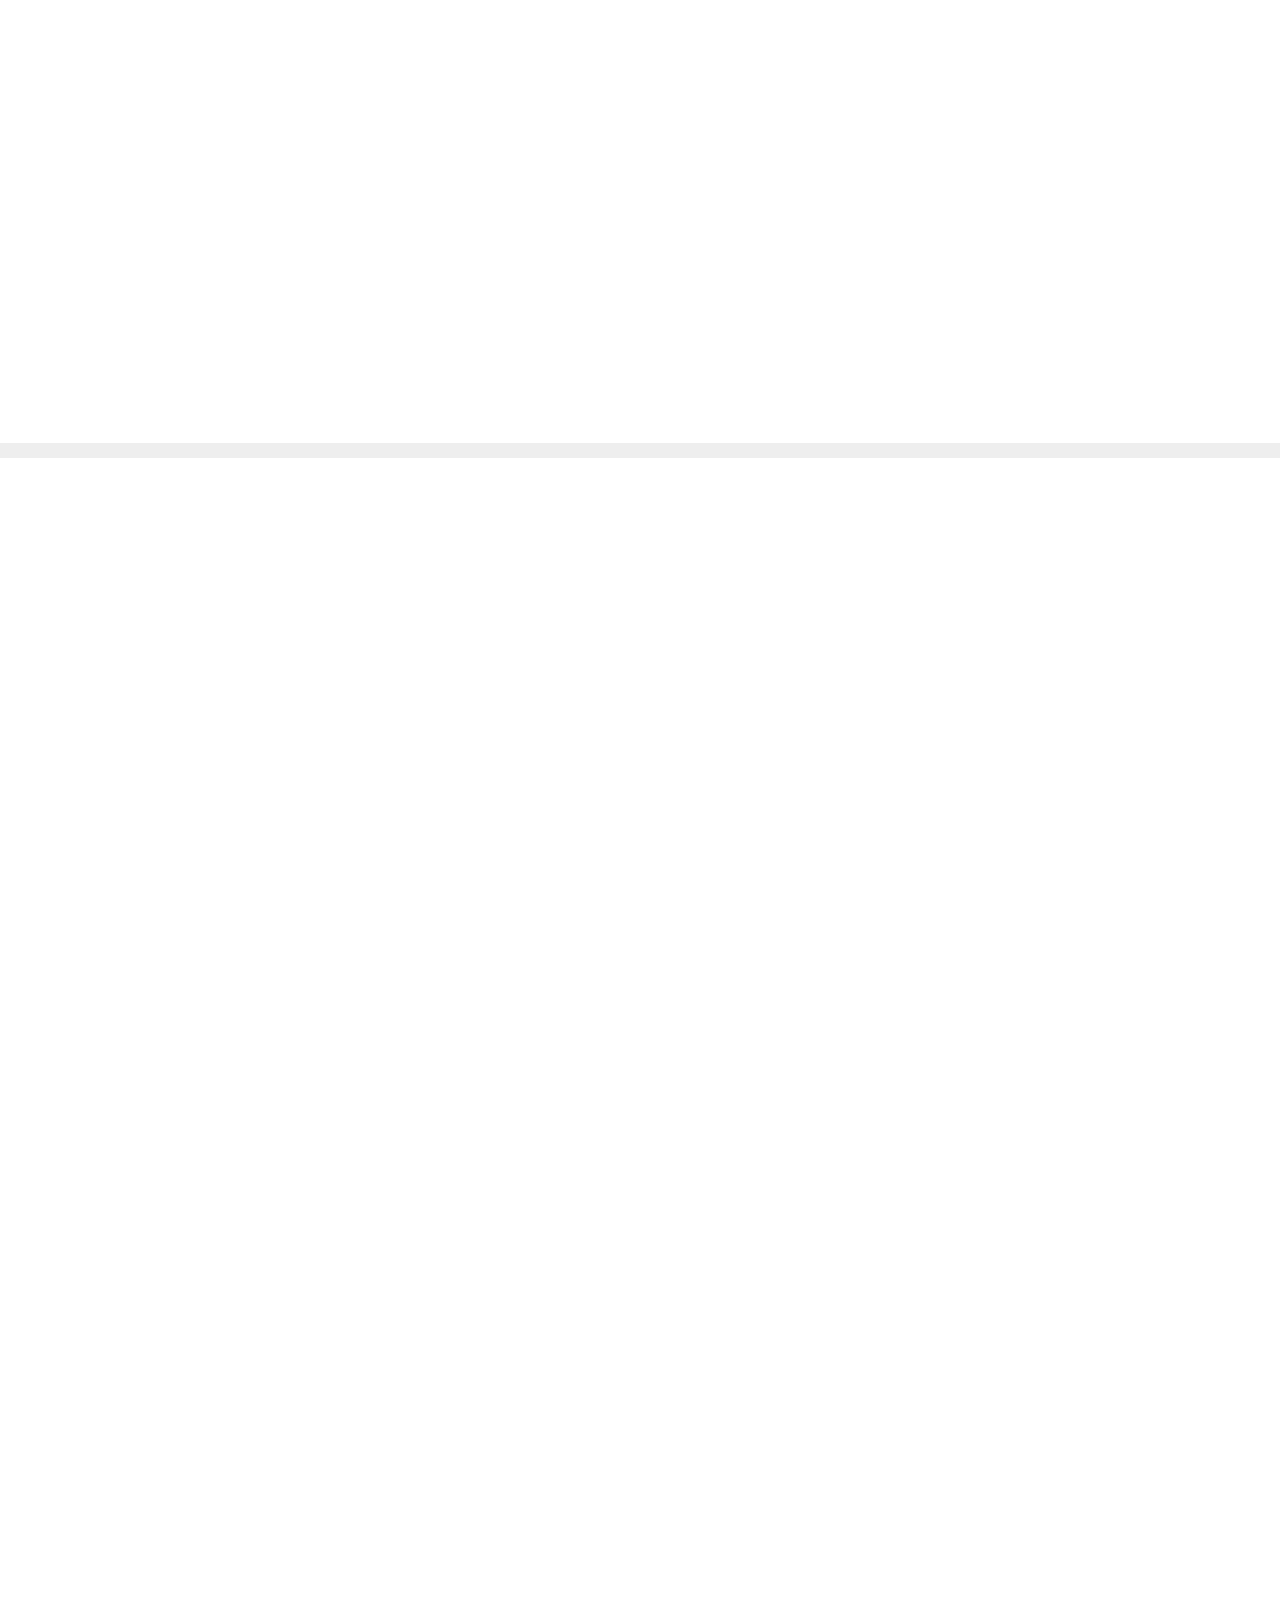
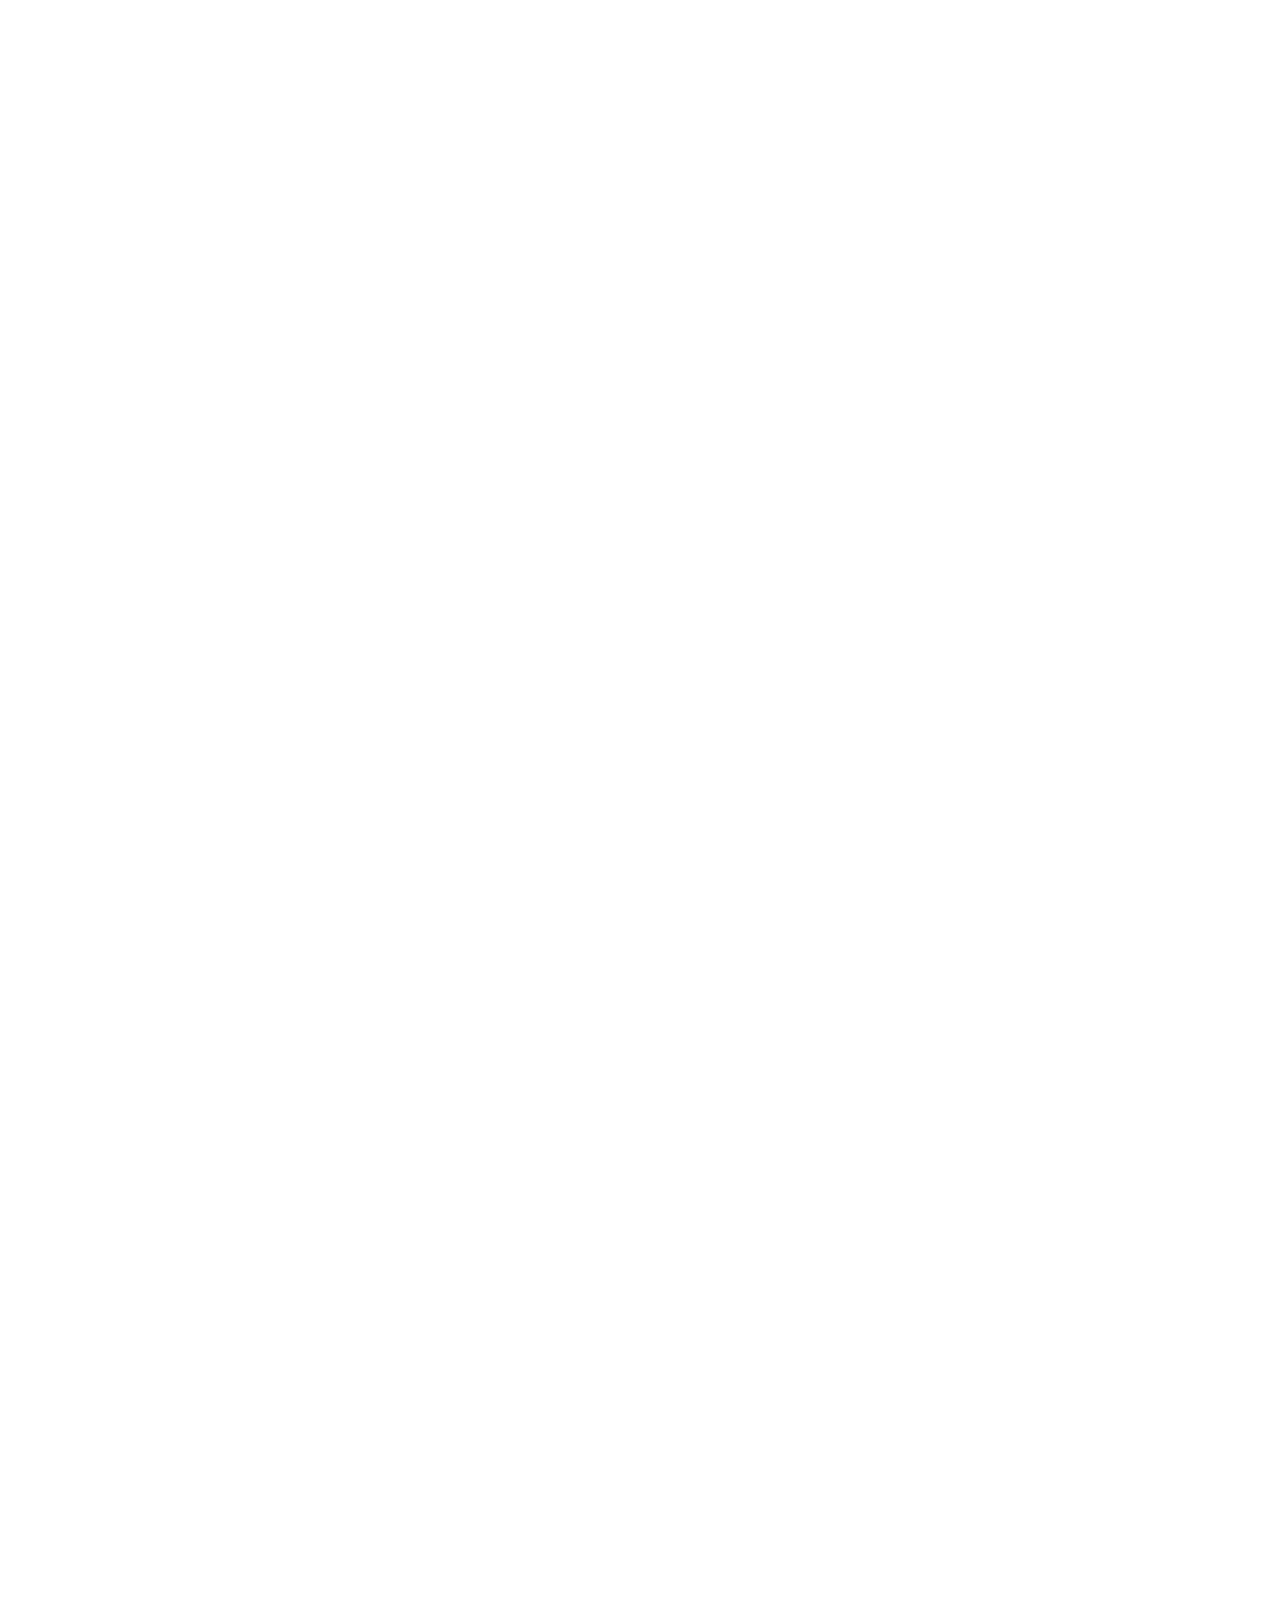
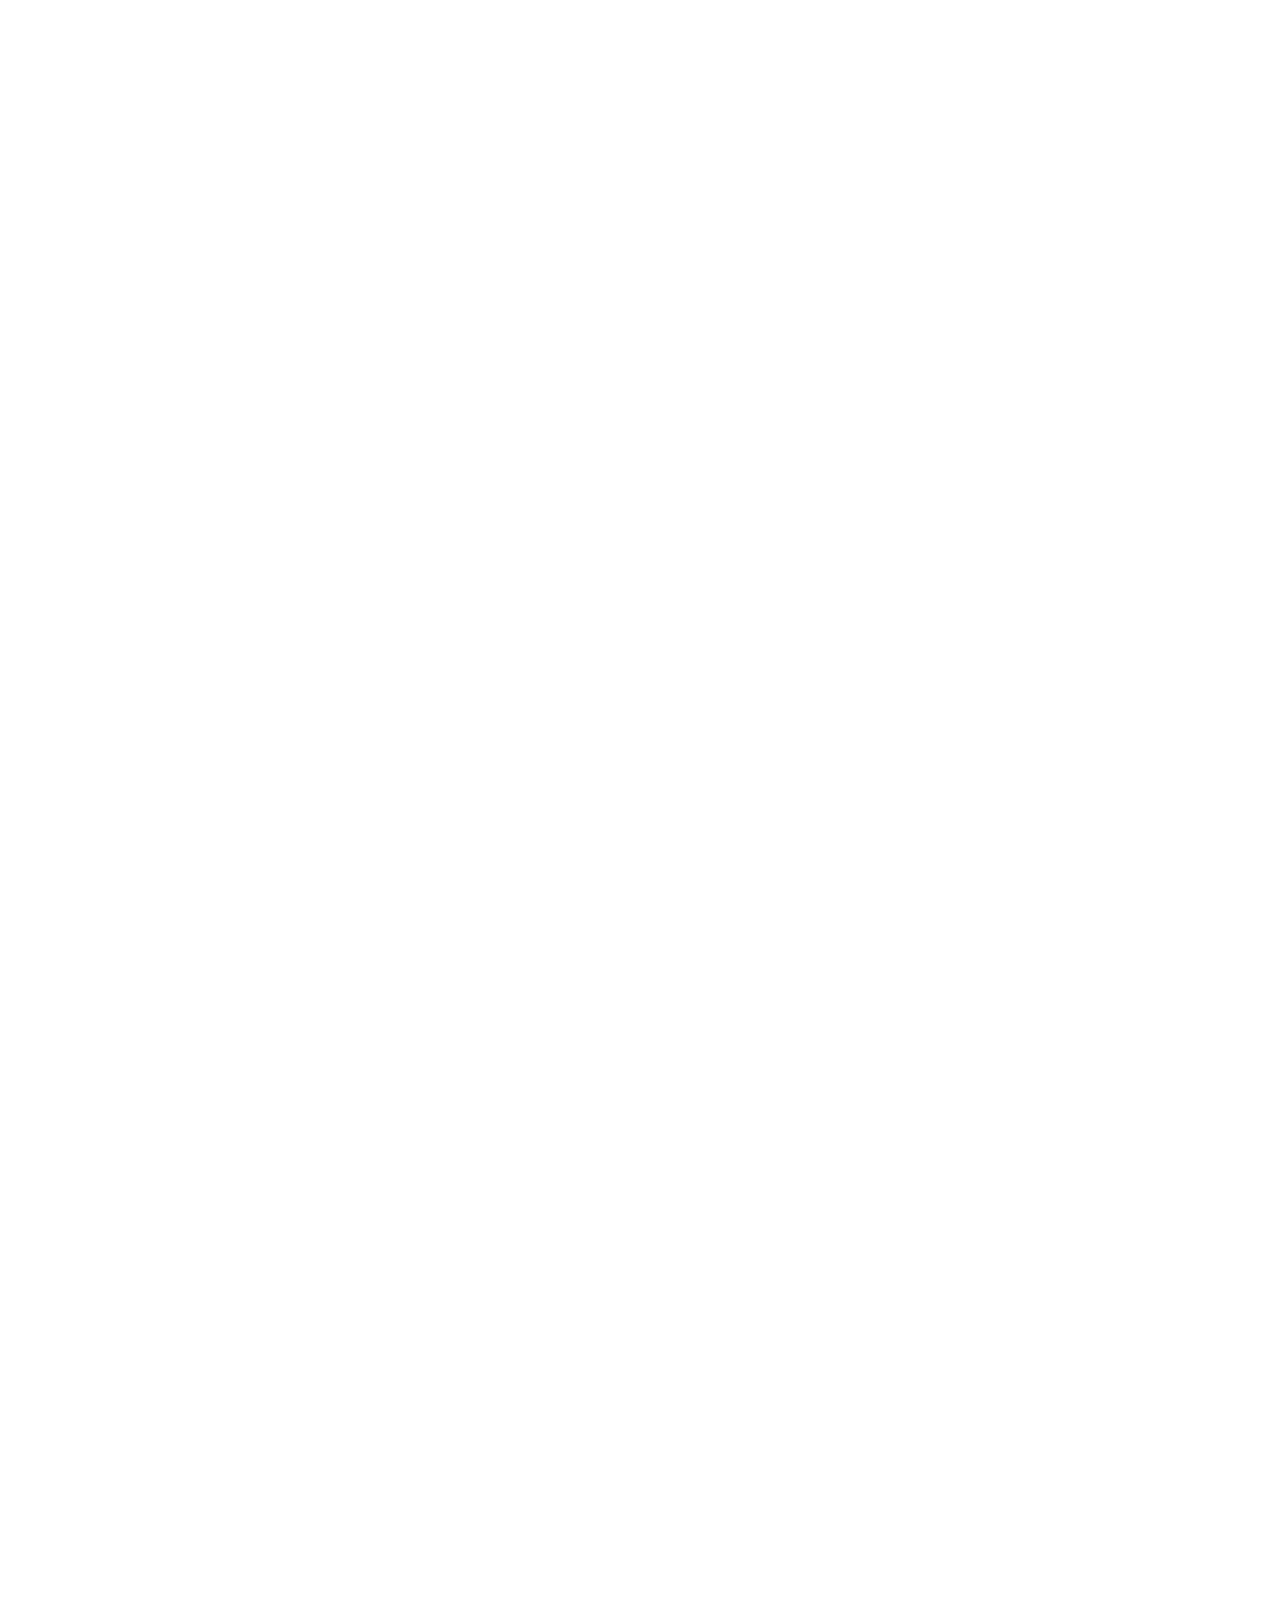
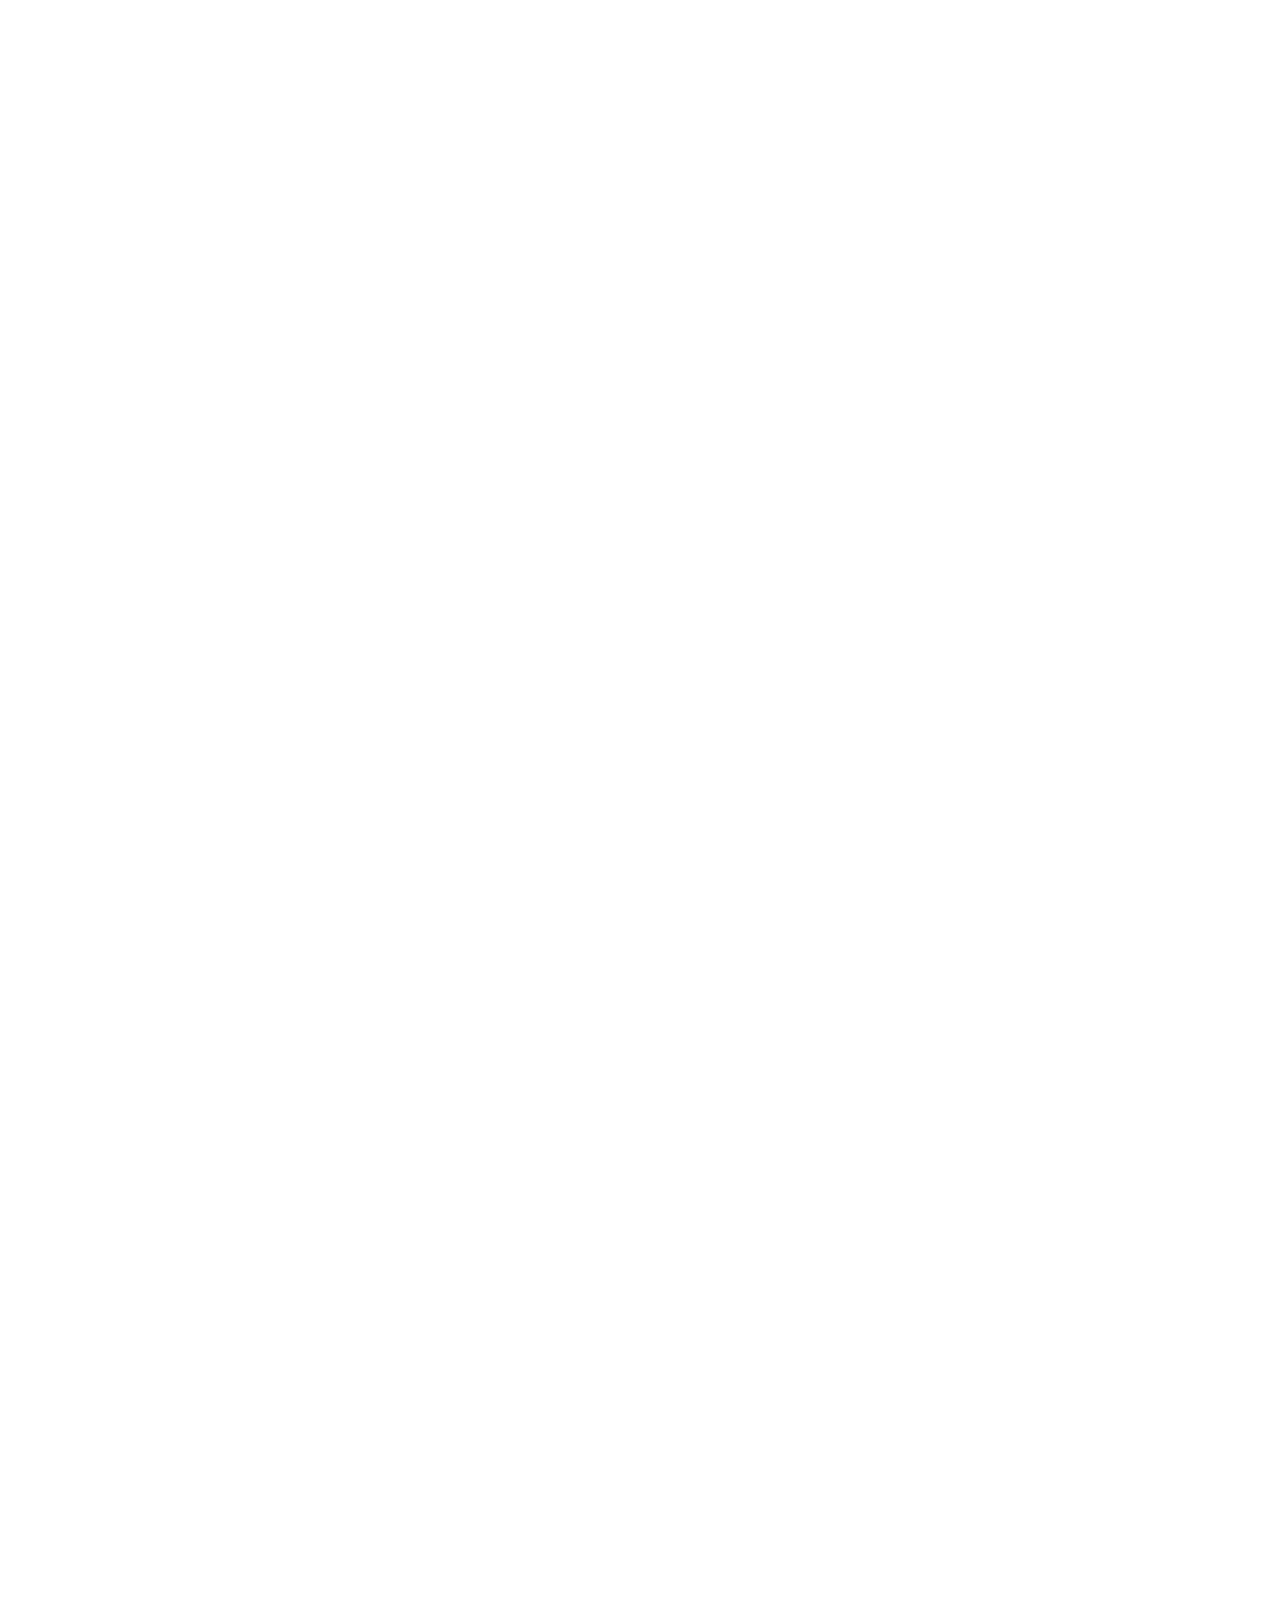
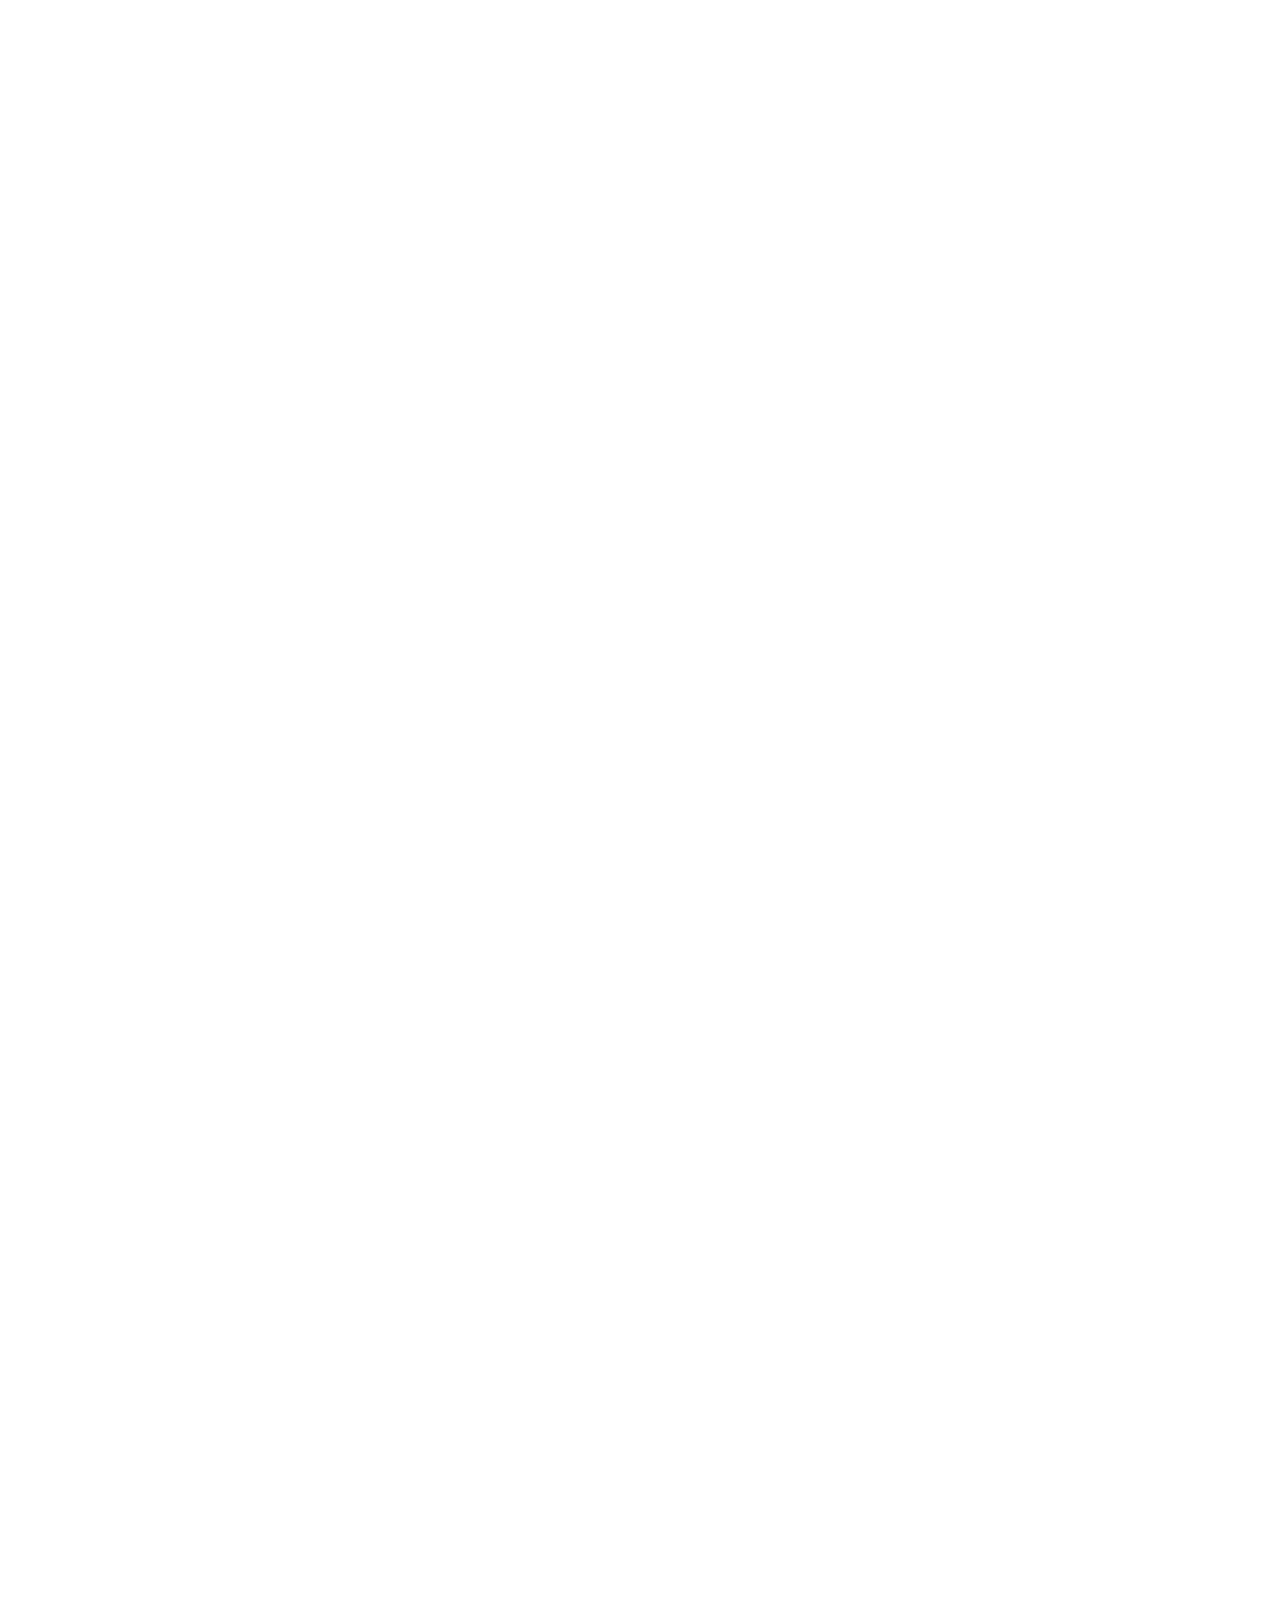
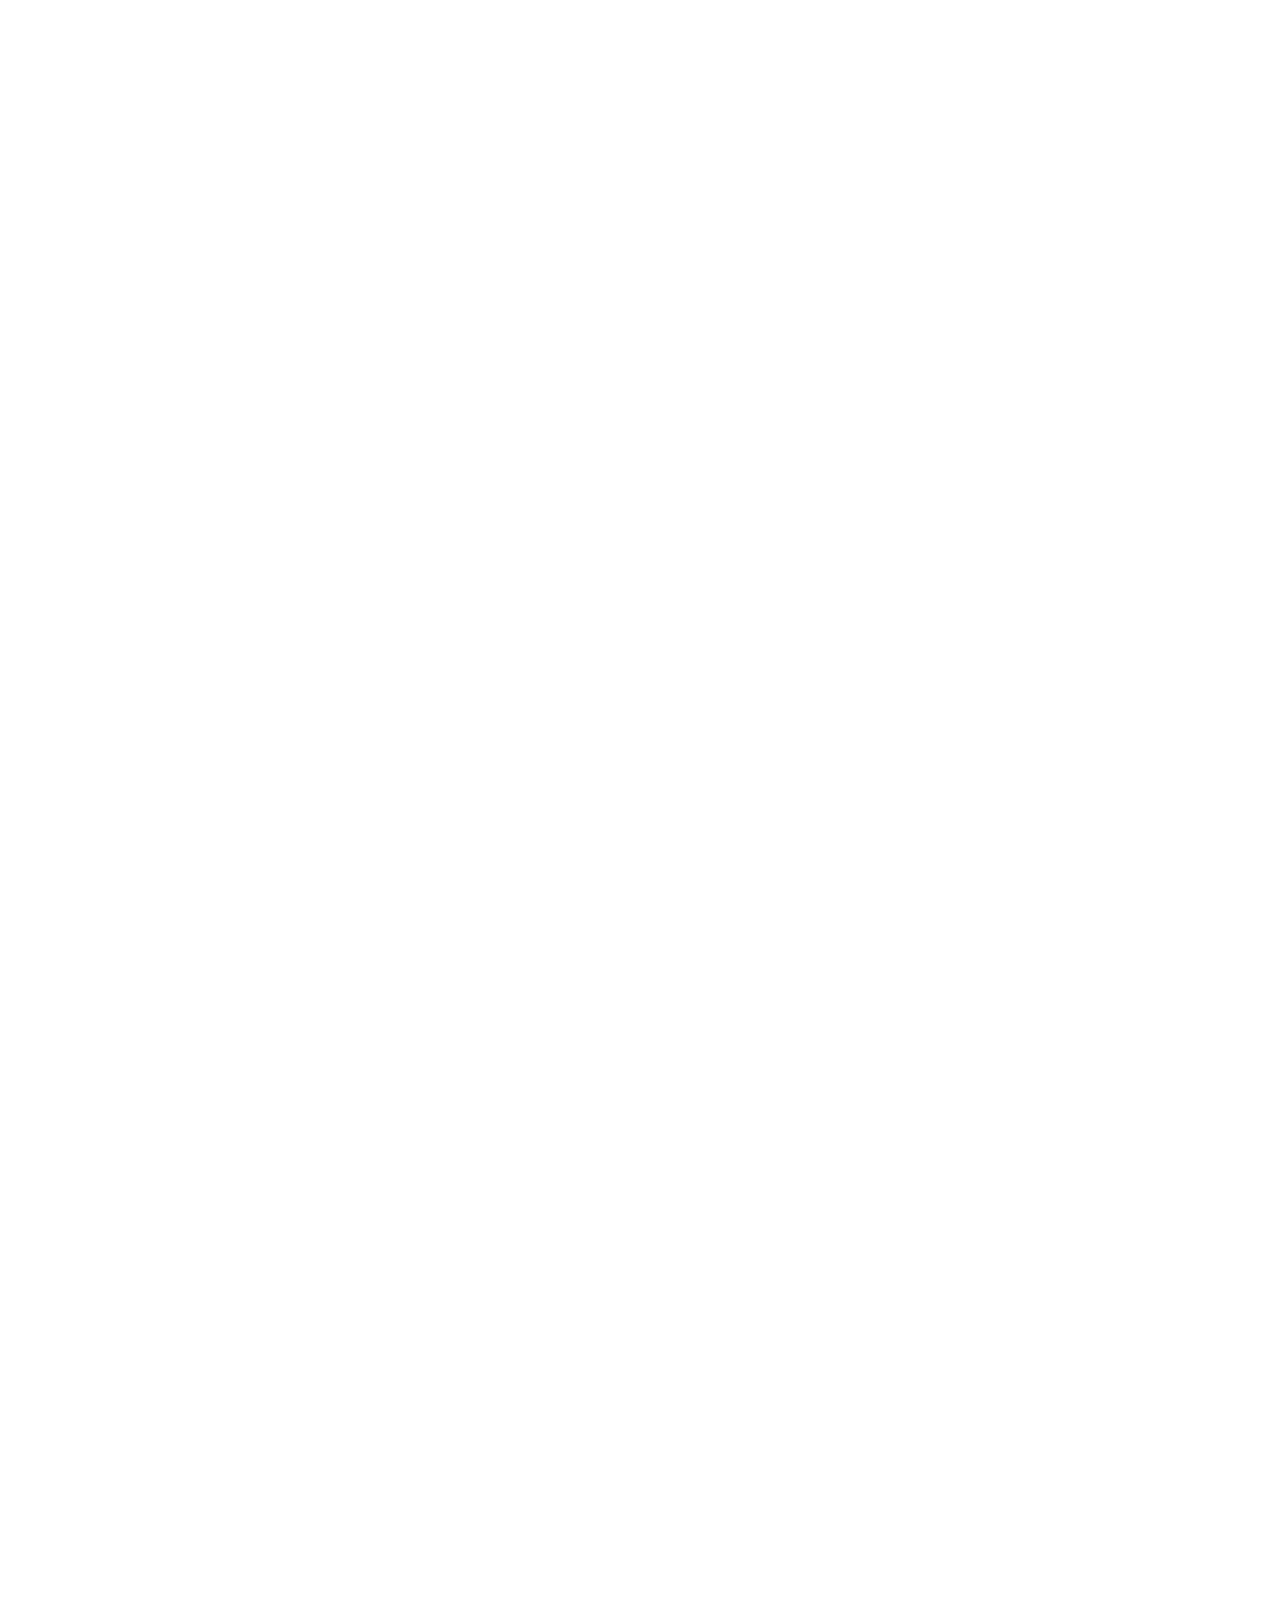
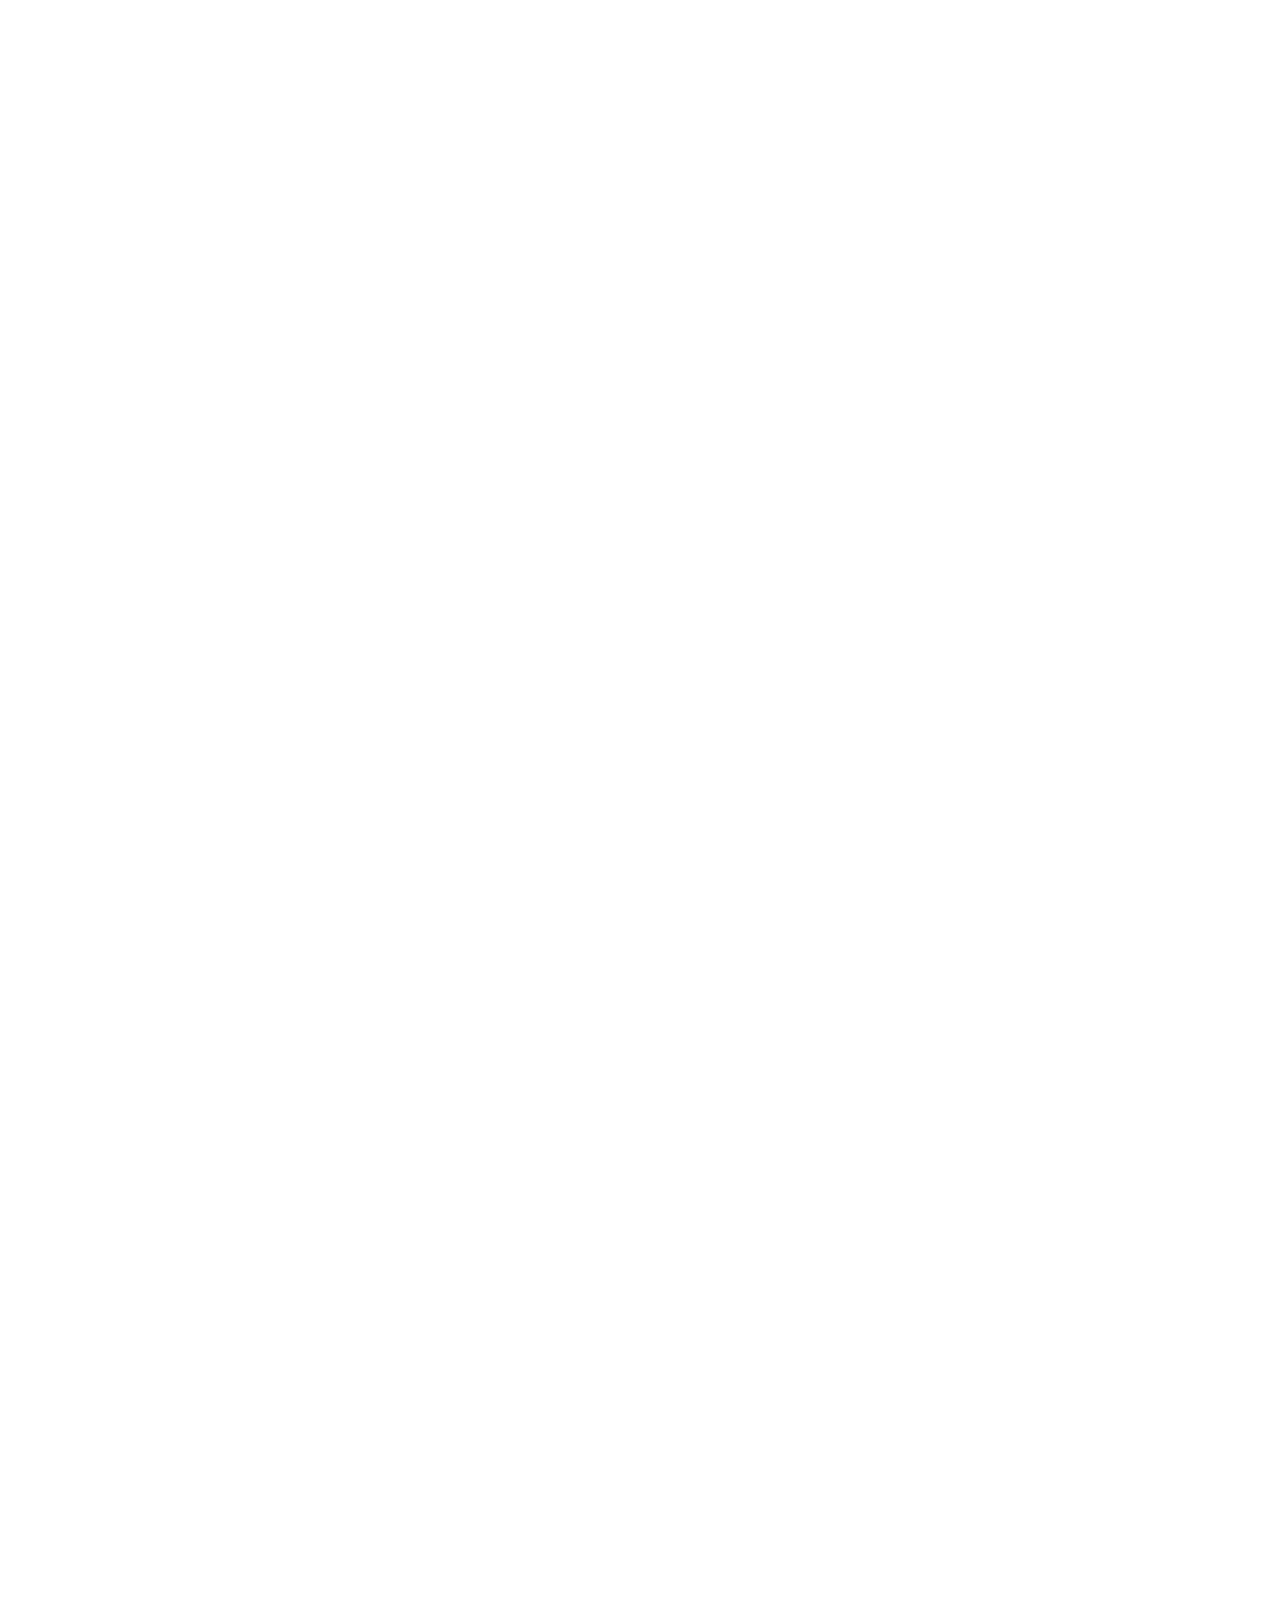
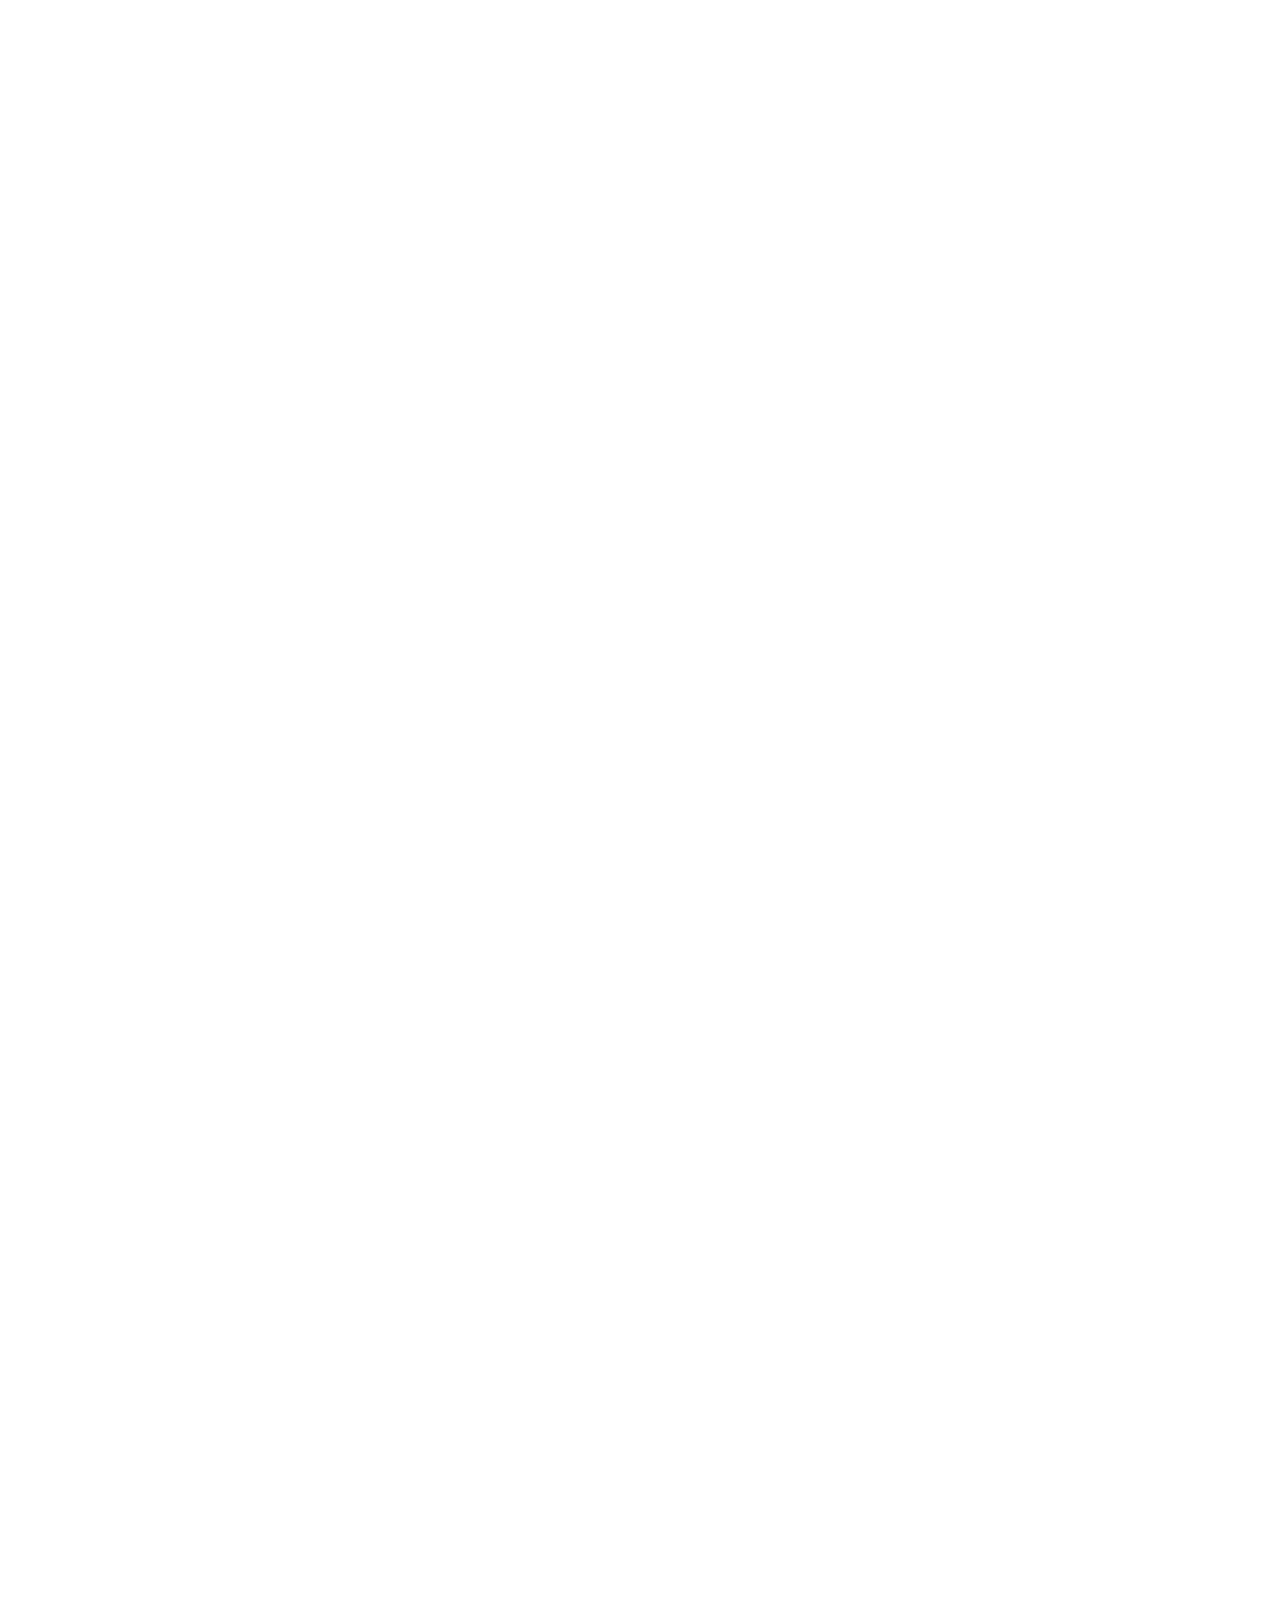
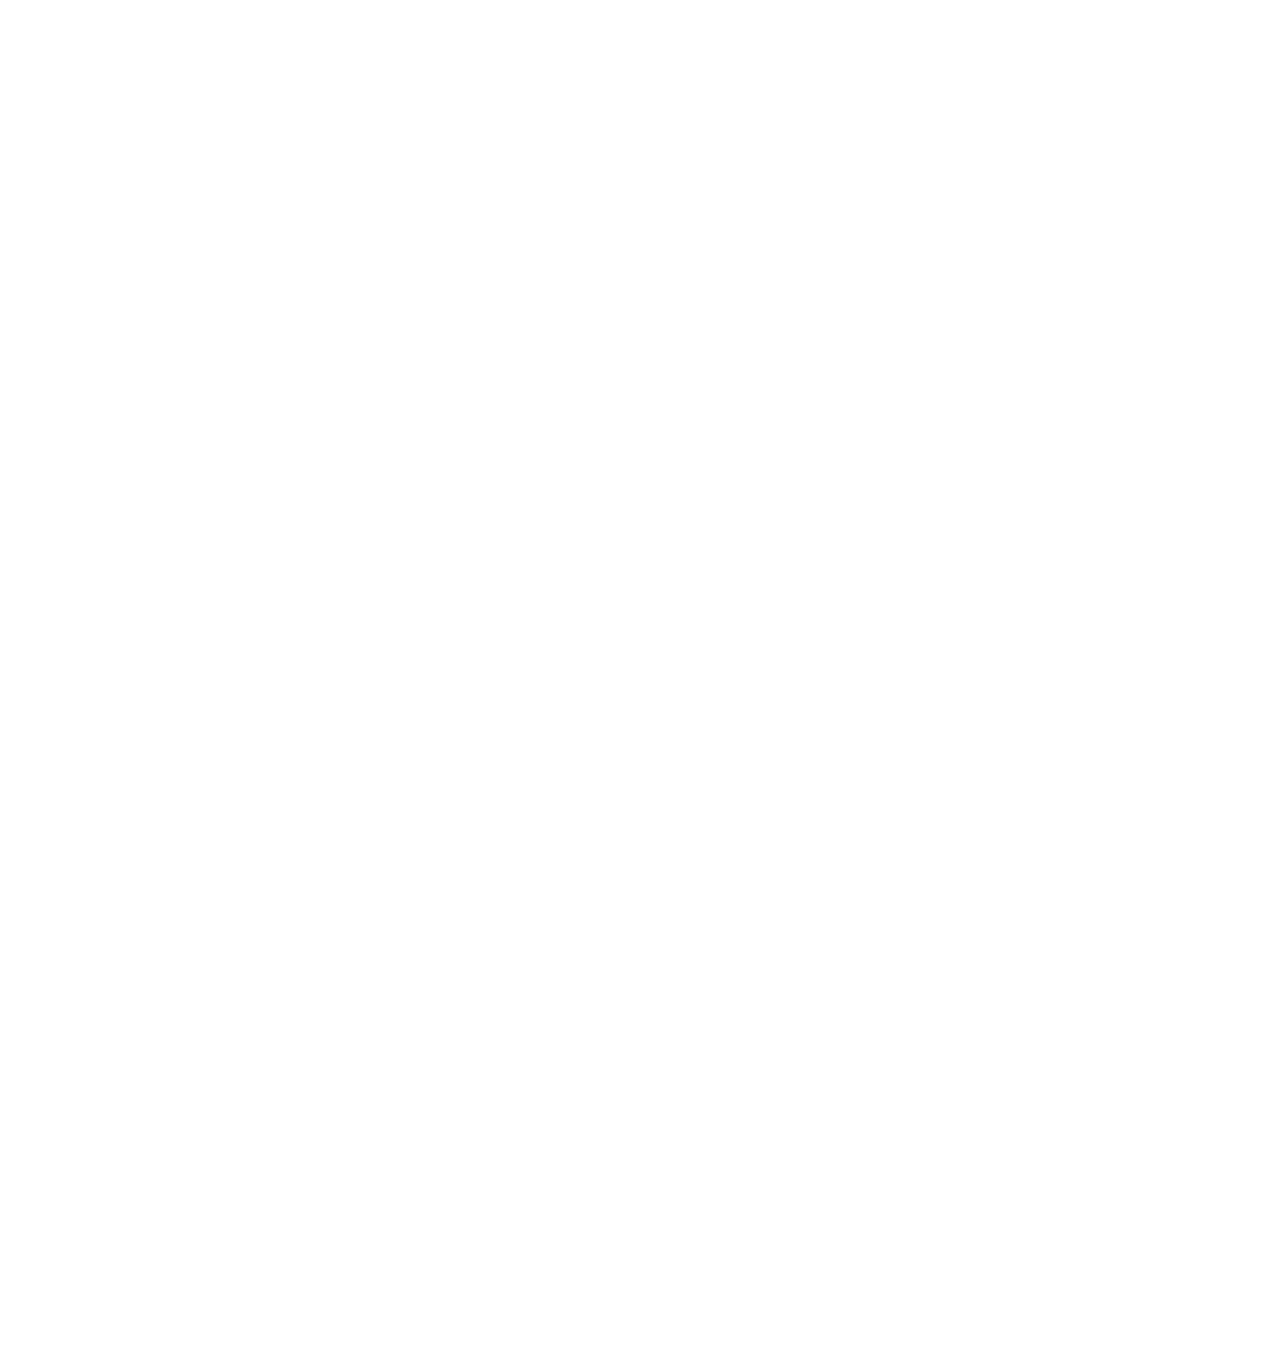
==== WebContent/index01.html @ 300ee635 "修改界面样式，添加界面样式元素" ====
<!DOCTYPE html>
<html lang="zh">
<head>
<meta charset="utf-8">
<title>首页 - 51HouseService</title>
<meta name="viewport" content="width=device-width, initial-scale=1.0">
<meta name="description" content="presence by Designova - Responsive HTML5 template">
<meta name="author" content="liushaofeng">

<!-- Standard Favicon--> 
<link rel="shortcut icon" href="images/favicon/favicon.ico">

<!-- Standard iPhone Touch Icon--> 
<link rel="apple-touch-icon" sizes="57x57" href="images/touchicons/apple-touch-icon-57-precomposed" />
<!-- Retina iPhone Touch Icon--> 
<link rel="apple-touch-icon" sizes="114x114" href="assets/touchicons/apple-touch-icon-114-precomposed" />
<!-- Standard iPad Touch Icon--> 
<link rel="apple-touch-icon" sizes="72x72" href="assets/touchicons/apple-touch-icon-72-precomposed" />
<!-- Retina iPad Touch Icon--> 
<link rel="apple-touch-icon" sizes="144x144" href="assets/touchicons/apple-touch-icon-144-precomposed" />

<!-- Bootstrap CSS Files -->
<link href="resource/bootstrap/css/bootstrap.css" rel="stylesheet">
<link href="resource/bootstrap/css/bootstrap-theme.css" rel="stylesheet">
<!-- Custom Fonts Setup via Font-face CSS3 -->
<link href="resource/fonts/fonts.css" rel="stylesheet">
<!-- CSS files for plugins -->
<link href="resource/stylesheets/pace.preloader.css" rel="stylesheet">
<link href="resource/stylesheets/animate.css" rel="stylesheet">
<link href="resource/stylesheets/parallax.css" rel="stylesheet">
<link href="resource/stylesheets/owl.carousel.css" rel="stylesheet">
<link href="resource/stylesheets/owl.theme.css" rel="stylesheet">
<link href="resource/stylesheets/magnific-popup.css" rel="stylesheet" > 
<link href="resource/stylesheets/jquery.tweet.css" rel="stylesheet"/>
<link href="resource/stylesheets/foliohover.css" rel="stylesheet">
<link href="resource/stylesheets/fancymenu.css"  rel="stylesheet">
<link href="resource/stylesheets/intro.css" rel="stylesheet">

<!-- Main Template Styles -->
<link href="resource/stylesheets/main.css" rel="stylesheet">
<!-- Main Template Responsive Styles -->
<link href="resource/stylesheets/main-responsive.css" rel="stylesheet">
<!-- Main Template Retina Optimizaton Rules -->
<link href="resource/stylesheets/main-retina.css" rel="stylesheet">
<!-- LESS stylesheet for managing color presets -->
<link href="resource/less/color-cyan.less" rel="less" type="text/css">
<!-- LESS JS engine-->
<script src="resource/less/less-1.5.0.min.js"></script>
<script src="resource/javascripts/modernizr.custom.js"></script>

 <!-- HTML5 shim and Respond.js IE8 support of HTML5 elements and media queries -->
    <!--[if lt IE 9]>
      <script src="resource/bootstrap/js/html5shiv.js"></script>
      <script src="resource/bootstrap/js/respond.min.js"></script>
    <![endif]-->

</head>


<body>

<div class="overlay overlay-hugeinc">
			<button type="button" class="overlay-close">Close</button>
			<nav>
				<ul>
					<li><a class="fancy-nav-close scroll" href="#slide1"><span>首页</span></a></li>
					<li><a class="fancy-nav-close scroll" href="#slide2"><span>客户</span></a></li>
					<li><a class="fancy-nav-close scroll" href="#about"><span>关于</span></a></li>
					<li><a class="fancy-nav-close scroll" href="#services"><span>服务</span></a></li>
					<li><a class="fancy-nav-close scroll" href="#news"><span>新闻</span></a></li>
					<li><a class="fancy-nav-close scroll" href="#portfolio"><span>Portfolio</span></a></li>
					<li><a class="fancy-nav-close scroll" href="#contact"><span>联系我们</span></a></li>
					<li><a href="single-project.html"><span>Single Project</span></a></li>
					<li><a href="single-post.html"><span>Single News Post</span></a></li>
				</ul>
			</nav>
		</div>


<div class="static-side-navigation-wrap grey-bg">
				<p><button id="trigger-overlay" type="button"></button></p>
	<ul class="navigation">
		<li data-slide="1" ></li>
		<li data-slide="2"></li>
		<li data-slide="3"></li>
		<li data-slide="4"></li>
	    <li data-slide="5"></li>
	    <li data-slide="6"></li>
	    <li data-slide="7"></li>
	    <li data-slide="8"></li>
	</ul>
	<div class="vertical-logo">
		<a href="#"><img title="presence" alt="presence" src="resource/images/vertical-logo.png"/></a>
	</div>

</div>



<div class="copyrights">Collect from <a href="#" >免费模板</a></div>

	<div class="slide intro intro-with-sidenav text-center" id="slide1">


				<article class="promo-area promo-area-color">
					<div id="intro-carousel" class="intro-carousel owl-carousel owl-nav-sticky-wide">

					

						<div class="item intro-slide-bg-one">
							
							<div class="vertical-center emblem-area-wrap emblem-in-showcase">
								<div class="row">
									<article  class="col-md-12">
											<a href="#" class="btn btn-presence btn-presence-white presence-ease">注册服务</a>
											<a href="#" class="btn btn-presence btn-presence-white presence-ease">我要服务</a>
									</article>
								</div>
							</div>
							
						</div>


						<div class="item intro-slide-bg-two">
							<div class="intro-mask-white">
								<div class="shoutout-area vertical-center">
									<h1 class="dark">"When things are being designed differently, a beautiful website is born with love!"</h1>
									<h6><span class="dark">John Doe</span></h6>
									<p>Founder of Minimalism</p>
								</div>
							</div>
						</div>

						<div class="item intro-slide-bg-three">
							<div class="intro-mask-dark">
								<div class="shoutout-area vertical-center">
									<h1 class="white">"Perfection is generated from hardwork that is driven by ultimate passion"</h1>
									<h6><span class="white">Sarah Albenov</span></h6>
									<p>Founder of Usability</p>
								</div>
							</div>
						</div>

					</div>
						
				</article>

	
	</div>
	<!--End Slide 1-->


	<div class="slide parallax-layer text-center" id="slide2" data-slide="2">

		<div class="vertical-center emblem-area-wrap emblem-in-showcase">
			<a href="single-project.html">
				<div class="emblem-area wow slideInLeft">
					<h3 class="dark">Alpha Studio Logo</h3>
					<h6><span class="dark">Branding &amp; Identity</span></h6>
				</div>
			</a>
		</div>
		
	</div>
	<!--End Slide 2-->


	<div class="slide video-layer text-center" id="slide3" data-slide="3">

		<div id="video-container-01" class="video-container">
			<video autoplay loop muted>
				<source src="videos/01.mp4" type="video/mp4">
				<source src="videos/01.webm" type="video/webm">
				<source src="videos/01.ogg" type="video/ogg">
			</video>

			<div class="video-overlay-content horizontal-center">
			
				<div class="vertical-center emblem-area-wrap emblem-in-showcase">
					<a href="single-project.html">
						<div class="emblem-area wow slideInRight">
							<h3 class="dark">Startup Video Trailor</h3>
							<h6><span class="dark">Motion Graphics</span></h6>
						</div>
					</a>
				</div>
			
			</div>
		</div>
		

	</div>
	<!--End Slide 3-->


    	<div class="slide parallax-layer text-center" id="slide4" data-slide="4" >

		<div class="vertical-center emblem-area-wrap emblem-in-showcase">
			<a href="single-project.html">
				<div class="emblem-area wow slideInLeft">
					<h3 class="dark">Photo Share Mobile App</h3>
					<h6><span class="dark">App Development</span></h6>
				</div>
			</a>
		</div>


    	</div>
    	<!--End Slide 4-->


	<div class="slide parallax-layer text-center" id="slide5" data-slide="5">
		
		<div class="vertical-center emblem-area-wrap emblem-in-showcase">
			<a href="single-project.html">
				<div class="emblem-area wow slideInRight">
					<h3 class="dark">Ancient War 2014 Website</h3>
					<h6><span class="dark">Web Development</span></h6>
				</div>
			</a>
		</div>
		
	</div>
	<!--End Slide 5-->


	<div class="slide parallax-layer text-center" id="slide6" data-slide="6">

		<div class="vertical-center emblem-area-wrap emblem-in-showcase">
			<a href="single-project.html">
				<div class="emblem-area wow slideInLeft">
					<h3 class="dark">Weldser Pet Shop Ad Design</h3>
					<h6><span class="dark">Creative Advertisements</span></h6>
				</div>
			</a>
		</div>
		
	</div>
	<!--End Slide 6-->


	<div class="slide parallax-layer text-center" id="slide7" data-slide="7">

		<div class="vertical-center emblem-area-wrap emblem-in-showcase">
			<a href="single-project.html">
				<div class="emblem-area wow slideInRight">
					<h3 class="dark">RWD Conf Emblem Design</h3>
					<h6><span class="dark">Infography / Illustration</span></h6>
				</div>
			</a>
		</div>
		
	</div>
	<!--End Slide 7-->

	<div class="slide parallax-layer text-center" id="slide8" data-slide="8">

		<div class="vertical-center emblem-area-wrap emblem-in-showcase">
			<a href="single-project.html">
				<div class="emblem-area wow slideInLeft">
					<h3 class="dark">Planet4 Mobile App &amp; Logo</h3>
					<h6><span class="dark">apps / Illustration</span></h6>
				</div>
			</a>
		</div>
		
	</div>
	<!--End Slide 8-->




<!--Mast-wrap : starts-->
<section class="mast-wrap overlay-close">
	


<section class="call-to-action custom-bg-cyan ">

<div class="container">

	<div id="stats-carousel" class="stats-carousel owl-carousel owl-nav-sticky-wide">

			<div class="item stats-carousel-item">
					<div class="row stats-wrap">

						<article  class="col-md-4 stats-block wow slideInLeft">
							<img title="presence" alt="presence" src="resource/images/stats/01.png"/>
							<h2 class="stats-count">2310</h2>
							<p class="stats-des"><span>Premium Users</span></p>
						</article>
						<article  class="col-md-4 stats-block wow slideInDown">
							<img title="presence" alt="presence" src="resource/images/stats/02.png"/>
							<h2 class="stats-count">946K</h2>
							<p class="stats-des"><span>Lines of Code</span></p>
						</article>
						<article  class="col-md-4 stats-block wow slideInRight">
							<img title="presence" alt="presence" src="resource/images/stats/03.png"/>
							<h2 class="stats-count">122M</h2>
							<p class="stats-des"><span>Products Sold</span></p>
						</article>
						
					</div>			
			</div>
			<!-- item:ends -->


			<div class="item stats-carousel-item">
					<div class="row">

						<article  class="col-md-12">
							<h1 class="white"><span>Do you know?</span>We are focused to create a better experience on web and we are committed in maintaining it with geatest passion!</h1>
								<div class="liner"><span class="dark-bg"></span></div>
							<h4 class="dark">Okay, now you've seen some of our works, do you like them?</h4>
							<div><a href="#" class="btn btn-presence btn-presence-white presence-ease">Yes, show me the whole portfolio</a></div>
							
						</article>
						
					</div>	
			</div>
			<!-- item:ends -->
	</div>

		
		
	
</div>
		

	
		

	
</section>
<!-- call-to-action : ends -->


<!-- page-section : starts -->
<section id="about" class="about page-section">
	<section class="inner-section">

		<section class="container">
		
			<div class="row">
				<article class="col-md-12 text-center">

					<h1 class="main-heading  wow bounceInUp">关于我们</h1>
					<div class="liner"><span class="color-bg"></span></div>
					
					<p class="promo-text-main  wow slideInRight">We are an innovative design agency based on Serbia. We are experienced in designing websites, logos and identities. We love modern design principles and we really undergo that. Lorem ipsum dolor sit amet, consectetur adipiscing elit. Morbi enim turpis, bibendum eleifend leo vel, convallis imperdiet lacus. Cras id libero nec elit aliquam consequat ac id justo. Cum sociis natoque penatibus et magnis dis parturient montes, nascetur ridiculus mus pretium blandit.</p>
					
				</article>
			</div>

		</section>
		<!-- container : ends -->
			
	</section>
	<!-- inner-section : ends -->


	<section class="inner-section add-top-half inner-bg about-inner-bg">


		<div id="about-carousel" class="about-carousel owl-carousel owl-nav-sticky-wide">

		<div class="item">

			<section class="container">


				<div class="row wow slideInDown">
					<article class="col-md-6 text-left about-inner-content dark-low-bg equal-height-one">
						<h3 class="white">Why we are special</h3>
						<div class="liner-small-left"><span class="color-bg"></span></div>
						<p>We are an innovative design agency based on Serbia. We are experienced in designing websites, logos and identities. We love modern design principles and we really undergo that.We are an innovative design agency based on Serbia. We are experienced in designing websites, logos and identities.</p>
					</article>
					<article class="col-md-6 text-left about-inner-content color-bg equal-height-one">
						<a href="#" class="about-carousel-custom-next-trigger">
							<h1 class="white">Explore Our Great Team</h1>
							<div class="proceed-btn-wrap"><img title="presence" alt="presence" src="resource/images/proceed-white.png"/></div>
						</a>
					</article>
				</div>

			</section>
			<!-- container : ends -->

		</div>
		<!-- item : ends -->


		<div class="item">

			<section class="container">

				<div class="row">
					<article class="col-md-3 text-left about-inner-content white-bg text-center equal-height-two">
						<img title="presence" alt="presence" class="img-responsive" src="resource/images/team/01.jpg"/>
						<h3 class="dark">Ron</h3>
						<div class="liner-small-center"><span class="color-bg"></span></div>
						<p>Lorem ipsum dolor sit amet, consectetur adipisicing elit, sed do eiusmod
						tempor.</p>
						
					</article>
					<article class="col-md-3 text-left about-inner-content dark-low-bg text-center equal-height-two">
						<img title="presence" alt="presence" class="img-responsive" src="resource/images/team/02.jpg"/>
						<h3 class="white">Clara</h3>
						<div class="liner-small-center"><span class="color-bg"></span></div>
						<p>Lorem ipsum dolor sit amet, consectetur adipisicing elit, sed do eiusmod
						tempor.</p>
						
					</article>
					<article class="col-md-3 text-left about-inner-content white-bg text-center equal-height-two">
						<img title="presence" alt="presence" class="img-responsive" src="resource/images/team/03.jpg"/>
						<h3 class="dark">Lewis</h3>
						<div class="liner-small-center"><span class="color-bg"></span></div>
						<p>Lorem ipsum dolor sit amet, consectetur adipisicing elit, sed do eiusmod
						tempor.</p>
						
					</article>
					<article class="col-md-3 text-left about-inner-content dark-low-bg text-center equal-height-two">
						<img title="presence" alt="presence" class="img-responsive" src="resource/images/team/04.jpg"/>
						<h3 class="white">Fred</h3>
						<div class="liner-small-center"><span class="color-bg"></span></div>
						<p>Lorem ipsum dolor sit amet, consectetur adipisicing elit, sed do eiusmod
						tempor.</p>
						
					</article>
				</div>

				<div class="row">
					<article class="col-md-3 text-left about-inner-content dark-low-bg text-center equal-height-two">
						<img title="presence" alt="presence" class="img-responsive" src="resource/images/team/05.jpg"/>
						<h3 class="white">Agna</h3>
						<div class="liner-small-center"><span class="color-bg"></span></div>
						<p>Lorem ipsum dolor sit amet, consectetur adipisicing elit, sed do eiusmod
						tempor.</p>
						
					</article>
					<article class="col-md-3 text-left about-inner-content white-bg text-center equal-height-two">
						<img title="presence" alt="presence" class="img-responsive" src="resource/images/team/06.jpg"/>
						<h3 class="dark">Tim</h3>
						<div class="liner-small-center"><span class="color-bg"></span></div>
						<p>Lorem ipsum dolor sit amet, consectetur adipisicing elit, sed do eiusmod
						tempor.</p>
						
					</article>
					<article class="col-md-6 text-left about-inner-content color-bg equal-height-two">
						<a class="scroll" href="#testimonials">
							<h1 class="white">What our clients say about us</h1>
							<div class="line-top-button"><img title="presence" alt="presence" src="resource/images/proceed-white.png"/></div>
						</a>
					</article>
				</div>

			</section>
			<!-- container : ends -->

		</div>
		<!-- item : ends -->
		</div>
		<!-- carousel : ends -->
			
	</section>
	<!-- inner-section : ends -->

	
</section>
<!-- page-section : ends -->





<!-- page-section : starts -->
<section id="testimonials" class="testimonials separator-section">
	<section class="inner-section">

		<section class="container">
		
			<div class="row">
				<article class="col-md-12 text-center">


					<div id="testimonials-carousel" class="testimonials-carousel owl-carousel owl-nav-sticky-wide">

						<div class="item testimonial-block">
								<div class="user-thumb"><img title="presence" alt="presence" src="resource/images/user.png"/></div>
								<h3>"Presence is anmazing template. Easy to use, one page with parallax. I love the way Designova created this template, it is clean and simple."</h3>
								<div class="liner-small-center"><span class="color-bg"></span></div>
								<h5><span>Kelly Lovell</span></h5>
								<p class="testimonial-brand"><span>Noname Interactive Agency</span></p>
						</div>

						<div class="item testimonial-block">
								<div class="user-thumb"><img title="presence" alt="presence" src="resource/images/user.png"/></div>
								<h3>"Have you ever searched for a parallax template seemlessly integrated into a single page? Presence from Designova will be the perfect answer!"</h3>
								<div class="liner-small-center"><span class="color-bg"></span></div>
								<h5><span>Deborah Sordano</span></h5>
								<p class="testimonial-brand"><span>OneFourtyThree Club</span></p>
						</div>

						<div class="item testimonial-block">
								<div class="user-thumb"><img title="presence" alt="presence" src="resource/images/user.png"/></div>
								<h3>"Back in 2013, I loved their template Persona. Now I see Presence and I am fallen in love with it. No doubt, this template will rock on for sure."</h3>
								<div class="liner-small-center"><span class="color-bg"></span></div>
								<h5><span>Jake Southbridge</span></h5>
								<p class="testimonial-brand"><span>Astonn Media Company</span></p>
						</div>

					</div>
					
				</article>
			</div>

		</section>
		<!-- container : ends -->
			
	</section>
	<!-- inner-section : ends -->

</section>



<!-- featured-roller  -->
 <section id="featured" class="featured featured-roller text-center">
	<div class="container">
		<div class="row">
			<div class="col-md-12">
				<h3 class="white">总共解决问题：8300+次</h3>
				<h5><span>Powered by Designova themes!</span></h5>
				<img class="img-responsive wow fadeInUpBig" data-wow-offset="200" src="resource/images/featured.png" alt="presence" title="presence">
                        		</div>
		</div>
	</div>
</section>




<!-- page-section : starts -->
<section id="services" class="services page-section">

	<section class="inner-section">

		<section class="container">
		
			<div class="row">
				<article class="col-md-12 text-center wow pulse">

					<h1 class="main-heading">我们的服务</h1>
					<div class="liner"><span class="color-bg"></span></div>
					
					<p class="promo-text">方便您的生活是我们最大的快乐……</p>
					
				</article>
			</div>

		</section>
		<!-- container : ends -->
			
	</section>
	<!-- inner-section : ends -->

	<section class="inner-section add-top-half">

		<section class="container">

				<div class="row wow slideInLeft">
					<article class="col-md-4 text-left services-inner-content grey-bg text-center equal-height-three">
						<img title="presence" alt="presence" class="img-responsive" src="resource/images/services/01.png"/>
						<h3 class="dark">管道疏通</h3>
						<div class="liner-small-center"><span class="color-bg"></span></div>
						<p>专业疏通厨房、厕所、淋浴房、楼房下水道、市政管道等各种排污管道</p>
						
					</article>
					<article class="col-md-4 text-left services-inner-content dark-low-bg text-center equal-height-three">
						<img title="presence" alt="presence" class="img-responsive" src="resource/images/services/02.png"/>
						<h3 class="white">房屋漏水</h3>
						<div class="liner-small-center"><span class="color-bg"></span></div>
						<p>专业屋面、楼顶、卫生间、地下室、水池、鱼池、彩钢、油库、墙壁、管道、伸缩缝、水坝、桥梁、污水池、电缆沟、冷库、酸碱池、地窖等防水</p>
						
					</article>
					<article class="col-md-4 text-left services-inner-content grey-bg text-center equal-height-three">
						<img title="presence" alt="presence" class="img-responsive" src="resource/images/services/03.png"/>
						<h3 class="dark">铁艺制作与安装</h3>
						<div class="liner-small-center"><span class="color-bg"></span></div>
						<p>铁艺大门、铁艺防盗窗、铁艺围栏、铁艺楼梯扶手、铁艺阳台护栏、家私、彩钢、不锈钢系列、采光工程等定制与安装</p>
						
					</article>
				</div>

				<div class="row wow slideInRight">
					<article class="col-md-4 text-left services-inner-content dark-low-bg text-center equal-height-three">
						<img title="presence" alt="presence" class="img-responsive" src="resource/images/services/05.png"/>
						<h3 class="white">打孔</h3>
						<div class="liner-small-center"><span class="color-bg"></span></div>
						<p>水钻排窟窿、排门、电搞扒墙皮、起地面、打胀膜、打桩头、劈地器、风镐、道面切割据等</p>
						
					</article>
					<article class="col-md-4 text-left services-inner-content grey-bg text-center equal-height-three">
						<img title="presence" alt="presence" class="img-responsive" src="resource/images/services/06.png"/>
						<h3 class="dark">开锁</h3>
						<div class="liner-small-center"><span class="color-bg"></span></div>
						<p>专业提供开锁、换锁、修锁服务。专业匹配汽车芯片钥匙，提供专业保险柜开锁、开密码锁柜、汽车锁、防盗门锁、AB锁、磁性锁、销售及安装各种锁具</p>
						
					</article>
				</div>


			</section>
			<!-- container : ends -->
			
	</section>
	<!-- inner-section : ends -->

</section>




<!-- page-section : starts -->
<section id="news" class="news page-section color-bg">

	<section class="inner-section">

		<section class="container">
		
			<div class="row">
				<article class="col-md-12 text-center">

					<h1 class="main-heading white">我们在成长</h1>
					<div class="liner"><span class="dark-bg"></span></div>
					
					<p class="promo-text white">We are an innovative design agency based on Serbia. We are experienced in designing websites, logos and identities. We love modern design principles and we really undergo that.</p>
					
				</article>
			</div>

		</section>
		<!-- container : ends -->
			
	</section>
	<!-- inner-section : ends -->

	<section class="inner-section add-top-half">

		<section class="container">

				<div class="row news-list-item">
					<article class="col-md-3 text-left news-inner-content grey-bg wow slideInLeft">
						<h4><span class="news-date color">15th</span> <br/> 2015年9月</h4>
						<h6 class="news-author color">by 刘少锋</h6>
					</article>
					<article class="col-md-9 text-left news-inner-content white-bg wow slideInRight">
						<h3 class="dark">凌晨两点还在完善灵感，您造吗？</h3>
						<div class="liner-small-left"><span class="color-bg"></span></div>
						<p>Lorem ipsum dolor sit amet, consectetur adipisicing elit, sed do eiusmod
						tempor incididunt ut labore et dolore magna aliqua. Ut enim ad minim veniam,
						quis nostrud exercitation ullamco laboris.</p>
						<a class="btn btn-presence btn-presence-color presence-ease" href="single-post.html">Read Full Story</a>
					</article>
				</div>

				<div class="row news-list-item">
					<article class="col-md-3 text-left news-inner-content grey-bg wow slideInLeft">
						<h4><span class="news-date color">20th</span> <br/><span class="news-month">February</span> 2014</h4>
						<h6 class="news-author color">by John Doe</h6>
					</article>
					<article class="col-md-9 text-left news-inner-content dark-low-bg wow slideInRight">
						<h3 class="white">27 themes in a year is something great. Don't you love us?</h3>
						<div class="liner-small-left"><span class="color-bg"></span></div>
						<p>Lorem ipsum dolor sit amet, consectetur adipisicing elit, sed do eiusmod
						tempor incididunt ut labore et dolore magna aliqua. Ut enim ad minim veniam,
						quis nostrud exercitation ullamco laboris.</p>
						<a class="btn btn-presence btn-presence-color presence-ease" href="single-post.html">Read Full Story</a>
					</article>
				</div>

				<div class="row news-list-item">
					<article class="col-md-3 text-left news-inner-content grey-bg wow slideInLeft">
						<h4><span class="news-date color">20th</span> <br/><span class="news-month">February</span> 2014</h4>
						<h6 class="news-author color">by John Doe</h6>
					</article>
					<article class="col-md-9 text-left news-inner-content white-bg wow slideInRight">
						<h3 class="dark">Let's go on creative thinking. Let's build more cool stuffs</h3>
						<div class="liner-small-left"><span class="color-bg"></span></div>
						<p>Lorem ipsum dolor sit amet, consectetur adipisicing elit, sed do eiusmod
						tempor incididunt ut labore et dolore magna aliqua. Ut enim ad minim veniam,
						quis nostrud exercitation ullamco laboris.</p>
						<a class="btn btn-presence btn-presence-color presence-ease" href="single-post.html">Read Full Story</a>
					</article>
				</div>


			</section>
			<!-- container : ends -->
			
	</section>
	<!-- inner-section : ends -->

</section>
<!-- page-section : ends -->





<!-- page-section : starts -->
<section id="portfolio" class="portfolio page-section">

	<section class="inner-section">

		<section class="container">
		
			<div class="row">
				<article class="col-md-12 text-center wow slideInDown">

					<h1 class="main-heading">Portfolio</h1>
					<div class="liner"><span class="color-bg"></span></div>
					
					<p class="promo-text">We are an innovative design agency based on Serbia. We are experienced in designing websites, logos and identities. We love modern design principles and we really undergo that.</p>
					
				</article>
			</div>

		</section>
		<!-- container : ends -->
			
	</section>
	<!-- inner-section : ends -->

	<!-- inner-section : starts -->
	<section class="inner-section preview-wrap">

		<section class="container">



	            <!-- Container element for a single portfolio item. Do not remove! -->
	            <div id="item_container" class="clearfix"></div>

	            <!-- Filter -->
	             <div id="filter" class="clearfix wow slideInDown">
	                  <div id="filter_wrapper" class="color-bg">
		                       <ul id="portfolioFilter" class="text-center">
		                           <li class="filter" data-filter="all">All</li>
		                           <li class="filter" data-filter="category1">ajax</li>
		                           <li class="filter" data-filter="category2">images</li>
		                           <li class="filter" data-filter="category3">lightbox</li>
		                           <li class="filter" data-filter="category4">videos</li>
		                           <li class="filter" data-filter="category5">gallery</li>
		                       </ul>	
	                  </div>
	             </div>
	             <!-- End: Filter -->


<section id="portfolio-wrap">

	<!-- Thumbnails -->
	<div id="portfolio_thumbs">	
     

     <div id="grid" class="main sortablePortfolio clearfix">
	    

	  <!-- portfolio item -->
                <div class="view view-ninth mix all category1">
	                    <img title="presence" alt="presence" class="img-responsive" src="images/portfolio_thumbs/01.jpg" />
	                    <div class="mask mask-1"></div>
	                    <div class="mask mask-2"></div>
		                    <div class="content">
		                        	<h2 class="">Image Slider</h2>
		                        	<h6><span>Ajax Expander</span></h6>
		                        	<div class="links-wrap">
		                        		<a href="projects/project-slider.html" class="info ajax-trigger"><img title="presence" alt="presence" src="images/ajax.png"/></a>
		                        		<a href="single-project.html" class="info url-trigger"><img title="presence" alt="presence" src="images/url.png"/></a>
		                        	</div>
		                    </div>
                </div>
                <!-- portfolio item : ends-->
               

                <!-- portfolio item -->
                <div class="view view-ninth mix all category2 category3">
                    <img title="presence" alt="presence" class="img-responsive" src="images/portfolio_thumbs/02.jpg" />
                    <div class="mask mask-1"></div>
                    <div class="mask mask-2"></div>
		                    <div class="content">
		                        	<h2 class="">Image Lightbox</h2>
		                        	<h6><span>Zoom Lightbox</span></h6>
		                        	<div class="links-wrap">
		                        		<a href="images/portfolio_zoom/01.jpg" class="info popup-image"><img title="presence" alt="presence" src="images/ajax.png"/></a>
		                        		<a href="single-project.html" class="info url-trigger"><img title="presence" alt="presence" src="images/url.png"/></a>
		                        	</div>
		                    </div>
                </div>	    
                <!-- portfolio item : ends-->

                <!-- portfolio item -->
                <div class="view view-ninth mix all category1">
                    <img title="presence" alt="presence" class="img-responsive" src="images/portfolio_thumbs/01.jpg" />
                    <div class="mask mask-1"></div>
                    <div class="mask mask-2"></div>
		                    <div class="content">
		                        	<h2 class="">Youtube Video</h2>
		                        	<h6><span>Ajax Expander</span></h6>
		                        	<div class="links-wrap">
		                        		<a href="projects/project-youtube.html" class="info ajax-trigger"><img title="presence" alt="presence" src="images/ajax.png"/></a>
		                        		<a href="single-project.html" class="info url-trigger"><img title="presence" alt="presence" src="images/url.png"/></a>
		                        	</div>
		                    </div>
                </div>
                <!-- portfolio item : ends-->

                 <!-- portfolio item -->
                <div class="view view-ninth mix all category4 category3">
                    <img title="presence" alt="presence" class="img-responsive" src="images/portfolio_thumbs/03.jpg" />
                    <div class="mask mask-1"></div>
                    <div class="mask mask-2"></div>
		                    <div class="content">
		                        	<h2 class="">Youtube Lightbox</h2>
		                        	<h6><span>Zoom Video Lightbox</span></h6>
		                        	<div class="links-wrap">
		                        		<a href="http://www.youtube.com/watch?v=0O2aH4XLbto" class="info popup-youtube"><img title="presence" alt="presence" src="images/ajax.png"/></a>
		                        		<a href="single-project.html" class="info url-trigger"><img title="presence" alt="presence" src="images/url.png"/></a>
		                        	</div>
		                    </div>
                </div>
                <!-- portfolio item : ends-->

	<!-- portfolio item -->
                <div class="view view-ninth mix all category5">
                    <img title="presence" alt="presence" class="img-responsive" src="images/portfolio_thumbs/04.jpg" />
                    <div class="mask mask-1"></div>
                    <div class="mask mask-2"></div>
		                    <div class="content">
		                        	<h2 class="">Image Gallery</h2>
		                        	<h6><span>Zoom Lightbox Gallery</span></h6>
		                        	<div class="links-wrap">
		                        		<a href="images/portfolio_zoom/01.jpg" class="info popup-gallery"><img title="presence" alt="presence" src="images/ajax.png"/></a>
		                        		<a href="single-project.html" class="info url-trigger"><img title="presence" alt="presence" src="images/url.png"/></a>
		                        	</div>
		                    </div>
                </div>
                <!-- portfolio item : ends-->

                <!-- portfolio item -->
                <div class="view view-ninth mix all category4 category3">
                    <img title="presence" alt="presence" class="img-responsive" src="images/portfolio_thumbs/05.jpg" />
                    <div class="mask mask-1"></div>
                    <div class="mask mask-2"></div>
		                    <div class="content">
		                        	<h2 class="">Vimeo Lightbox</h2>
		                        	<h6><span>Zoom Video Lightbox</span></h6>
		                        	<div class="links-wrap">
		                        		<a href="https://vimeo.com/45830194" class="info popup-vimeo"><img title="presence" alt="presence" src="images/ajax.png"/></a>
		                        		<a href="single-project.html" class="info url-trigger"><img title="presence" alt="presence" src="images/url.png"/></a>
		                        	</div>
		                    </div>
                </div>
                <!-- portfolio item : ends-->

                <!-- portfolio item -->
                <div class="view view-ninth mix all category1 category4">
                    <img title="presence" alt="presence" class="img-responsive" src="images/portfolio_thumbs/06.jpg" />
                    <div class="mask mask-1"></div>
                    <div class="mask mask-2"></div>
		                    <div class="content">
		                        	<h2 class="">Youtube Video</h2>
		                        	<h6><span>Ajax Expander</span></h6>
		                        	<div class="links-wrap">
		                        		<a href="projects/project-youtube.html" class="info ajax-trigger"><img title="presence" alt="presence" src="images/ajax.png"/></a>
		                        		<a href="single-project.html" class="info url-trigger"><img title="presence" alt="presence" src="images/url.png"/></a>
		                        	</div>
		                    </div>
                </div>
                <!-- portfolio item : ends-->

                <!-- portfolio item -->
                <div class="view view-ninth mix all category4 category3">
                    <img title="presence" alt="presence" class="img-responsive" src="images/portfolio_thumbs/07.jpg" />
                    <div class="mask mask-1"></div>
                    <div class="mask mask-2"></div>
		                   <div class="content">
		                        	<h2 class="">Dailymotion Lightbox</h2>
		                        	<h6><span>Zoom Video Lightbox</span></h6>
		                        	<div class="links-wrap">
		                        		<a href="http://www.dailymotion.com/video/xxgmlg_the-ghosts-everything-will-do_music#.UV71MasY3wE" class="info popup-dailymotion"><img title="presence" alt="presence" src="images/ajax.png"/></a>
		                        		<a href="single-project.html" class="info url-trigger"><img title="presence" alt="presence" src="images/url.png"/></a>
		                        	</div>
		                    </div>
                </div>	    
                <!-- portfolio item : ends-->

                <!-- portfolio item -->
                <div class="view view-ninth mix all category5">
	                    <img title="presence" alt="presence" class="img-responsive" src="images/portfolio_thumbs/08.jpg" />
	                    <div class="mask mask-1"></div>
	                    <div class="mask mask-2"></div>
		                    <div class="content">
		                        	<h2 class="">Image Gallery</h2>
		                        	<h6><span>Zoom Lightbox Gallery</span></h6>
		                        	<div class="links-wrap">
		                        		<a href="images/portfolio_zoom/01.jpg" class="info popup-gallery"><img title="presence" alt="presence" src="images/ajax.png"/></a>
		                        		<a href="single-project.html" class="info url-trigger"><img title="presence" alt="presence" src="images/url.png"/></a>
		                        	</div>
		                    </div>
                </div>
                <!-- portfolio item : ends-->


                <!-- portfolio item -->
                <div class="view view-ninth mix all category1">
	                    <img title="presence" alt="presence" class="img-responsive" src="images/portfolio_thumbs/09.jpg" />
	                    <div class="mask mask-1"></div>
	                    <div class="mask mask-2"></div>
		                    <div class="content">
		                        	<h2 class="">Image Slider</h2>
		                        	<h6><span>Ajax Expander</span></h6>
		                        	<div class="links-wrap">
		                        		<a href="projects/project-slider.html" class="info ajax-trigger"><img title="presence" alt="presence" src="images/ajax.png"/></a>
		                        		<a href="single-project.html" class="info url-trigger"><img title="presence" alt="presence" src="images/url.png"/></a>
		                        	</div>
		                    </div>
                </div>
                <!-- portfolio item : ends-->

	

                <!-- portfolio item -->
                <div class="view view-ninth mix all category1">
                    <img title="presence" alt="presence" class="img-responsive" src="images/portfolio_thumbs/10.jpg" />
                    <div class="mask mask-1"></div>
                    <div class="mask mask-2"></div>
		                    <div class="content">
		                        	<h2 class="">Vimeo Video</h2>
		                        	<h6><span>Ajax Expander</span></h6>
		                        	<div class="links-wrap">
		                        		<a href="projects/project-vimeo.html" class="info ajax-trigger"><img title="presence" alt="presence" src="images/ajax.png"/></a>
		                        		<a href="single-project.html" class="info url-trigger"><img title="presence" alt="presence" src="images/url.png"/></a>
		                        	</div>
		                    </div>
                </div>
                <!-- portfolio item : ends-->

                <!-- portfolio item -->
                <div class="view view-ninth mix all category2 category3">
                    <img title="presence" alt="presence" class="img-responsive" src="images/portfolio_thumbs/01.jpg" />
                    <div class="mask mask-1"></div>
                    <div class="mask mask-2"></div>
		                    <div class="content">
		                        	<h2 class="">Image Lightbox</h2>
		                        	<h6><span>Zoom Lightbox</span></h6>
		                        	<div class="links-wrap">
		                        		<a href="images/portfolio_zoom/01.jpg" class="info popup-image"><img title="presence" alt="presence" src="images/ajax.png"/></a>
		                        		<a href="single-project.html" class="info url-trigger"><img title="presence" alt="presence" src="images/url.png"/></a>
		                        	</div>
		                    </div>
                </div>	    
                <!-- portfolio item : ends-->


                 <!-- portfolio item -->
                <div class="view view-ninth mix all category1 category4">
                    <img title="presence" alt="presence" class="img-responsive" src="images/portfolio_thumbs/02.jpg" />
                    <div class="mask mask-1"></div>
                    <div class="mask mask-2"></div>
		                    <div class="content">
		                        	<h2 class="">Vimeo Video</h2>
		                        	<h6><span>Ajax Expander</span></h6>
		                        	<div class="links-wrap">
		                        		<a href="projects/project-vimeo.html" class="info ajax-trigger"><img title="presence" alt="presence" src="images/ajax.png"/></a>
		                        		<a href="single-project.html" class="info url-trigger"><img title="presence" alt="presence" src="images/url.png"/></a>
		                        	</div>
		                    </div>
                </div>
                <!-- portfolio item : ends-->

                

	<!-- portfolio item -->
                <div class="view view-ninth mix all category5">
                    <img title="presence" alt="presence" class="img-responsive" src="images/portfolio_thumbs/03.jpg" />
                    <div class="mask mask-1"></div>
                    <div class="mask mask-2"></div>
		                    <div class="content">
		                        	<h2 class="">Image Gallery</h2>
		                        	<h6><span>Zoom Lightbox Gallery</span></h6>
		                        	<div class="links-wrap">
		                        		<a href="images/portfolio_zoom/01.jpg" class="info popup-gallery"><img title="presence" alt="presence" src="resource/images/ajax.png"/></a>
		                        		<a href="single-project.html" class="info url-trigger"><img title="presence" alt="presence" src="resource/images/url.png"/></a>
		                        	</div>
		                    </div>
                </div>
                <!-- portfolio item : ends-->

                

                <!-- portfolio item -->
                <div class="view view-ninth mix all category3">
                    <img title="presence" alt="presence" class="img-responsive" src="resource/images/portfolio_thumbs/04.jpg" />
                    <div class="mask mask-1"></div>
                    <div class="mask mask-2"></div>
		                   <div class="content">
		                        	<h2 class="">Dailymotion Lightbox</h2>
		                        	<h6><span>Zoom Video Lightbox</span></h6>
		                        	<div class="links-wrap">
		                        		<a href="http://www.dailymotion.com/video/xxgmlg_the-ghosts-everything-will-do_music#.UV71MasY3wE" class="info popup-dailymotion"><img title="presence" alt="presence" src="images/ajax.png"/></a>
		                        		<a href="single-project.html" class="info url-trigger"><img title="presence" alt="presence" src="resource/images/url.png"/></a>
		                        	</div>
		                    </div>
                </div>	    
                <!-- portfolio item : ends-->


	
	     

	  </div>          
	<!-- End: Grid -->


	</div>
	 <!-- End: Thumbnails -->

	</section>       
	<!-- End: Portfolio Wrap -->

</section>

	</section>
	<!-- inner-section : ends-->

</section>
<!-- page-section : ends -->







<!-- page-section : starts -->
<section id="contact" class="contact custom-bg-cyan separator-section">
	<section class="inner-section">

		<section class="container">

			<div class="row">
				<article class="col-md-12 text-center">

					<h1 class="main-heading white wow slideInDown">联系我们</h1>
					<div class="liner"><span class="dark-bg"></span></div>
					
					<p class="promo-text white wow slideInDown">If you love our works and you like to work together with us, do not hesitate to contact us. A nice quote is always awaiting you! Lorem ipsum dolor sit amet, consectetur adipisicing elit.</p>
					
				</article>
			</div>
		
			<div class="row">
				<article class="col-md-12 text-center">


					<div id="contact-carousel" class="contact-carousel owl-carousel owl-nav-sticky-wide">

						<div class="item contact-block">
								<div class="email-thumb"><img title="presence" alt="presence" src="resource/images/email.png"></div>
								<a class="email-us  presence-ease" href="#">hello@domain.inc</a>
								<p class="contact-subline"><span>We are online from 09.00 - 18.00, Mountain Time</span></p>
								<a class="btn btn-presence btn-presence-white presence-ease contact-form-expand contact-carousel-custom-next-trigger" href="#">Show Contact Form</a>
						</div>
						<!-- contact-block:ends -->


<div class="item contact-block contact-mail-wrap">

	<div class="row">
		<article class="col-md-12">
			<div class="alert alert-error error" id="fname">
				<p>Name must not be empty</p>
			</div>
			<div class="alert alert-error  error" id="fmail">
				<p>Please provide a valid email</p>
			</div>
			 <div class="alert alert-error  error" id="fmsg">
				 <p>Message should not be empty</p>
			 </div>
		</article>
	</div>

	 <form name="myform" id="contactForm" action="sendcontact.php" enctype="multipart/form-data" method="post"> 
		<div class="row">
			<article class="col-md-12  col-sm-12">
				<input type="text" placeholder="您的称呼" id="name" name="name" size="100">
			</article>
		</div>
		<div class="row">
			<article class="col-md-12  col-sm-12" >
				 <input type="text" placeholder="联系邮箱" name="email" id="email" size="30">
			 </article>
		</div>
		<div class="row add-top-small" >
			 <article class="col-md-12">
				<textarea placeholder="您的意见" name="message" cols="40" rows="3" id="msg"></textarea>
				<div class="btn-wrap">
					<button class="btn btn-presence btn-presence-white presence-ease" id="submit" name="submit" type="submit">提交意见</button>
				</div>
			</article>
		</div>
	 </form>

</div> 
<!-- contact-block:ends -->

						
						<div class="item contact-block">
								<div class="newsletter-thumb"><img title="presence" alt="presence" src="resource/images/newletter.png"></div>
								<a class="email-us  presence-ease" href="#">Subscribe Today</a>
								<p class="contact-subline"><span>We are releasing amazing newsletters each month</span></p>
								<a class="btn btn-presence btn-presence-white presence-ease" href="#">Grab Newsletter</a>
						</div>
						<!-- contact-block:ends -->


						<div class="item contact-block">
								<div class="twitter-thumb"><img title="presence" alt="presence" src="resource/images/tweet.png"></div>
								<a class="email-us  presence-ease" href="#">关注我们</a>
								<p class="contact-subline"><span>We are always active on twitter</span></p>
								<a class="btn btn-presence btn-presence-white presence-ease" href="#">@51houseservice</a>
						</div>
						<!-- contact-block:ends -->


					</div>
					
				</article>
			</div>
			<!-- row : ends -->


			


		</section>
		<!-- container : ends -->
			
	</section>
	<!-- inner-section : ends -->

</section>





<footer id="foot" class="mastfoot">

	<section class="inner-section foot-top" style="background-color: #000">
		
		<section class="container">

			<div class="row">
				<article class="col-md-6 credentials-wrap">
					<ul class="credentials text-left">
						<li><a href="#"><img title="presence" alt="presence" src="resource/images/social/mail.png"/><span class="credential-text">liushaofeng89@qq.com</span></a></li>
						<li><a href="#"><img title="presence" alt="presence" src="resource/images/social/phone.png"/><span class="credential-text">18980057435</span></a></li>
					</ul>
				</article>
				<article class="col-md-6 credentials-wrap">
					<ul class="credentials text-right">
						<li><a href="#"><img title="presence" alt="presence" src="resource/images/social/locate.png"/><span class="credential-text">四川省成都市郫县德源镇红旗大道北</span></a></li>
					</ul>
				</article>
			</div>

		</section>


	</section>



	<section class="inner-section foot-bottom">
		
		<section class="container">

			<div class="row">
				<article class="col-md-6 social-wrap">
					<ul class="social text-left">
						<li><a href="#"><img title="presence" alt="presence" src="resource/images/social/facebook.png"/></a></li>
						<li><a href="#"><img title="presence" alt="presence" src="resource/images/social/twitter.png"/></a></li>
						<li><a href="#"><img title="presence" alt="presence" src="resource/images/social/google.png"/></a></li>
					</ul>
				</article>
				<article class="col-md-6 credits-wrap text-right">
					<p>Made with love by Designova in Kerala</p>
					<p>Copyright &copy; 2015 All rights reserved.More Templates <a href="http://www.cssmoban.com/" target="_blank" title="模板之家">模板之家</a> - Collect from <a href="http://www.cssmoban.com/" title="网页模板" target="_blank">网页模板</a></p>
				</article>
			</div>

		</section>


	</section>
	
	

</footer>


</section>
<!-- Mast-wrap:ends -->



<!-- Core JS Libraries -->
<script src="resource/bootstrap/js/jquery.js" type="text/javascript"></script>
<script src="resource/javascripts/jquery.easing.1.3.js" type="text/javascript"></script>
<script src="resource/bootstrap/js/bootstrap.js" ></script> 
<!-- JS Plugins -->
<script src="resource/javascripts/pace.min.js"></script>
<script src="resource/javascripts/retina.js"></script>
<script src="resource/javascripts/device.min.js"></script>
<script src="resource/javascripts/owl.carousel.js"></script>
<script src="resource/javascripts/waypoints.min.js"></script>
<script src="resource/javascripts/jquery.tweet.js"></script>
<script src="resource/javascripts/okvideo.js"></script>
<script src="resource/javascripts/jquery.mixitup.js"></script>
<script src="resource/javascripts/flexslider.js" ></script> 
<script src="resource/javascripts/jquery.magnific-popup.js"></script> 
<script src="resource/javascripts/smooth-scroll.js"></script>
<script src="resource/javascripts/form-validation.js"></script>
<script src="resource/javascripts/classie.js"></script>
<script src="resource/javascripts/fancymenu-rollin.js"></script>
<!-- Parallax Plugins Setup -->
<script src="resource/javascripts/jquery.parallax.min.js"></script>
<script src="resource/javascripts/parallax-init.js"></script>
<!-- Scroll Animations Setup -->
<script src="resource/javascripts/wow.js"></script>
<script src="resource/javascripts/animations-init.js"></script>
<!-- For videos in showcase slides -->
<script src="resource/javascripts/showcase-video.js"></script>
<!-- Custom Scripts Setup -->
<script src="resource/javascripts/carousel-init.js" ></script> 
<script src="resource/javascripts/portfolio.js"></script>
<script src="resource/javascripts/intro.js"></script>
<script src="resource/javascripts/main.js"></script>



</body>
</html>
---- WebContent/resource/fonts/fonts.css ----
/*FONTS.CSS*/
/*-------------------------------------------------------------------------------------------------------------------------------*/
/* Author: Designova.*/
/* Website: http://www.designova.net */
/* Copyright: (C) 2013 */
/*-------------------------------------------------------------------------------------------------------------------------------*/
/* CUSTOM FONTS ARE DEFINED HERE VIA CSS3 FONT-FACE TECHNOLOGY*/
/* More info : http://www.littleboxofideas.com/blog/tutorials/how-do-i-implement-font-face */
/*-------------------------------------------------------------------------------------------------------------------------------*/

/*--------------------------------------------------------*/
/* Font: Montserrat Family */
/* Source: Google Web Fonts Library */
/* License Type: GPL */
/*--------------------------------------------------------*/

@font-face{ 
font-family:"MontserratBold";
src: url('Montserrat/montserrat-bold-webfont.eot'); 
src: 
url('Montserrat/montserrat-bold-webfont.woff') format('woff'), 
url('Montserrat/montserrat-bold-webfont.eot?#iefix') format('embedded-opentype'), 
url('Montserrat/montserrat-bold-webfont.ttf') format('truetype'), 
url('Montserrat/montserrat-bold-webfont.svg#webfont') format('svg'); 
}
@font-face{ 
font-family:"MontserratRegular";
src: url('Montserrat/montserrat-regular-webfont.eot'); 
src: 
url('Montserrat/montserrat-regular-webfont.woff') format('woff'), 
url('Montserrat/montserrat-regular-webfont.eot?#iefix') format('embedded-opentype'), 
url('Montserrat/montserrat-regular-webfont.ttf') format('truetype'), 
url('Montserrat/montserrat-regular-webfont.svg#webfont') format('svg'); 
}

/*--------------------------------------------------------*/
/* Font: Open Sans Family */
/* Source: Google Web Fonts Library */
/* License Type: GPL */
/*--------------------------------------------------------*/
@font-face{ 
font-family:"OpenSansRegular";
src: url('OpenSans/OpenSans-Regular-webfont.eot'); 
src: 
url('OpenSans/OpenSans-Regular-webfont.woff') format('woff'), 
url('OpenSans/OpenSans-Regular-webfont.eot?#iefix') format('embedded-opentype'), 
url('OpenSans/OpenSans-Regular-webfont.ttf') format('truetype'), 
url('OpenSans/OpenSans-Regular-webfont.svg#webfont') format('svg'); 
}

@font-face{ 
font-family:"OpenSansItalic";
src: url('OpenSans/OpenSans-Italic-webfont.eot'); 
src: 
url('OpenSans/OpenSans-Italic-webfont.eot?#iefix') format('embedded-opentype'), 
url('OpenSans/OpenSans-Italic-webfont.woff') format('woff'), 
url('OpenSans/OpenSans-Italic-webfont.ttf') format('truetype'), 
url('OpenSans/OpenSans-Italic-webfont.svg#webfont') format('svg'); 
}

@font-face{ 
font-family:"OpenSansBold";
src: url('OpenSans/OpenSans-Bold-webfont.eot'); 
src: 
url('OpenSans/OpenSans-Bold-webfont.eot?#iefix') format('embedded-opentype'), 
url('OpenSans/OpenSans-Bold-webfont.woff') format('woff'), 
url('OpenSans/OpenSans-Bold-webfont.ttf') format('truetype'), 
url('OpenSans/OpenSans-Bold-webfont.svg#webfont') format('svg'); 
}

@font-face{ 
font-family:"OpenSansLight";
src: url('OpenSans/OpenSans-Light-webfont.eot'); 
src: 
url('OpenSans/OpenSans-Light-webfont.eot?#iefix') format('embedded-opentype'), 
url('OpenSans/OpenSans-Light-webfont.woff') format('woff'), 
url('OpenSans/OpenSans-Light-webfont.ttf') format('truetype'), 
url('OpenSans/OpenSans-Light-webfont.svg#webfont') format('svg'); 
}

@font-face{ 
font-family:"OpenSansLightItalic";
src: url('OpenSans/OpenSans-LightItalic-webfont.eot'); 
src: 
url('OpenSans/OpenSans-LightItalic-webfont.eot?#iefix') format('embedded-opentype'), 
url('OpenSans/OpenSans-LightItalic-webfont.woff') format('woff'), 
url('OpenSans/OpenSans-LightItalic-webfont.ttf') format('truetype'), 
url('OpenSans/OpenSans-LightItalic-webfont.svg#webfont') format('svg'); 
}

/*--------------------------------------------------------*/
/* Font: Raleway Family */
/* Source: FontSquirrel Library */
/* License Type: GPL */
/*--------------------------------------------------------*/
@font-face{ 
font-family:"RalewayRegular";
src: url('raleway/Raleway-Regular-webfont.eot'); 
src: 
url('raleway/Raleway-Regular-webfont.eot?#iefix') format('embedded-opentype'), 
url('raleway/Raleway-Regular-webfont.woff') format('woff'), 
url('raleway/Raleway-Regular-webfont.ttf') format('truetype'), 
url('raleway/Raleway-Regular-webfont.svg#webfont') format('svg'); 
}
@font-face{ 
font-family:"RalewayLight";
src: url('raleway/Raleway-Light-webfont.eot'); 
src: 
url('raleway/Raleway-Light-webfont.eot?#iefix') format('embedded-opentype'), 
url('raleway/Raleway-Light-webfont.woff') format('woff'), 
url('raleway/Raleway-Light-webfont.ttf') format('truetype'), 
url('raleway/Raleway-Light-webfont.svg#webfont') format('svg'); 
}
@font-face{ 
font-family:"RalewayBold";
src: url('raleway/Raleway-Bold-webfont.eot'); 
src: 
url('raleway/Raleway-Bold-webfont.eot?#iefix') format('embedded-opentype'), 
url('raleway/Raleway-Bold-webfont.woff') format('woff'), 
url('raleway/Raleway-Bold-webfont.ttf') format('truetype'), 
url('raleway/Raleway-Bold-webfont.svg#webfont') format('svg'); 
}
@font-face{ 
font-family:"RalewayThin";
src: url('raleway/Raleway-Thin-webfont.eot'); 
src: 
url('raleway/Raleway-Thin-webfont.eot?#iefix') format('embedded-opentype'), 
url('raleway/Raleway-Thin-webfont.woff') format('woff'), 
url('raleway/Raleway-Thin-webfont.ttf') format('truetype'), 
url('raleway/Raleway-Thin-webfont.svg#webfont') format('svg'); 
}
---- WebContent/resource/stylesheets/pace.preloader.css ----
.pace-running > .mast-wrap, .pace-running > .static-side-navigation-wrap, .pace-running > .slide, .pace-running > .standard-header{
  opacity: 0;
}
.pace-done >  .mast-wrap, .pace-done > .static-side-navigation-wrap, .pace-done > .slide, .pace-done > .standard-header{
  opacity: 1;
}
.pace {
  -webkit-pointer-events: none;
  pointer-events: none;
  -webkit-user-select: none;
  -moz-user-select: none;
  user-select: none;
  z-index: 2000;
  position: fixed;
  margin: auto;
  top: 0;
  left: 0;
  right: 0;
  bottom: 0;
  height: 15px;
  width: 100%;
  background: #eee;
}

.pace .pace-progress {
  -webkit-box-sizing: border-box;
  -moz-box-sizing: border-box;
  -ms-box-sizing: border-box;
  -o-box-sizing: border-box;
  box-sizing: border-box;

  -webkit-transition: width 1s ease-in-out 1s linear;
  -moz-transition: width 1s ease-in-out 1s linear;
  -ms-transition: width 1s ease-in-out 1s linear;
  -o-transition: width 1s ease-in-out 1s linear;
  transition: width 1s ease-in-out 1s linear;

  -webkit-transform: translate3d(0, 0, 0);
  -moz-transform: translate3d(0, 0, 0);
  -ms-transform: translate3d(0, 0, 0);
  -o-transform: translate3d(0, 0, 0);
  transform: translate3d(0, 0, 0);

  max-width: 100%;
  position: fixed;
  z-index: 2000;
  display: block;
  position: absolute;
  left: 0px;
  top: 0px;
  height: 100%;
}

.pace.pace-inactive {
  display: none;
}
---- WebContent/resource/stylesheets/parallax.css ----
@charset "utf-8"; 

/* CSS Document */
/******************************
GENERAL STYLES
 *******************************/

html,body {
	width: 100%;
	height: 100%;
}
#okplayer{
	left: -50px !important;
}
/******************************
NAVIGATION
 *******************************/
.navigation {
	z-index: 1;
	padding: 20px;
	list-style: none;
}
.navigation li {
	width: 10px;
	height: 10px;
	border-radius: 5px;
	margin: 0 auto;
	position: relative;
	margin-bottom: 10px;
	box-shadow: 0 0 0 1px #444;
	background-color: rgba(255,255,255,0.2);
}
.navigation li:hover,.navigation li.active {
	box-shadow: 0 0 0 1px #000;
	background-color: #000 !important;
	cursor: pointer;
}
.navigation li:first-child {
	display: none;
}

/******************************
SLIDES
 *******************************/
.slide {
	height: 100%;
	width: 100%;
	  background-position: 50% 50%;
	  background-repeat: no-repeat;
	  background-attachment: fixed;
	  background-size: cover;
	overflow-x: hidden !important;
}
/*this class will be activated on mobile devices in order to switch off the parallax effect*/
.parallax-off {
	background-attachment:scroll !important;
	background-size:cover !important;
	}


/*SET THE BG IMAGES IN SHOWCASE PARALLAX SLIDES VIA CSS*/

#slide2 {
	background-image: url(../images/parallax/slide02-bg.jpg);
}
#slide3 {
}
#slide4 {
	background-image: url(../images/parallax/slide04-bg.jpg);
}
#slide5 {
	background-image: url(../images/parallax/slide05-bg.jpg);
}
#slide6 {
	background-image: url(../images/parallax/slide06-bg.jpg);
}
#slide7 {
	background-image: url(../images/parallax/slide07-bg.jpg);
}
#slide8 {
	background-image: url(../images/parallax/slide08-bg.jpg);
}



/*SET POSTER IMAGES FOR EACH VIDEO (TO BE DISPLAYED ON MOBILE DEVICES WHERE VIDEO IS NOT SUPPORTED)*/
#video-container-01.poster-img{
	background-image: url(../videos/posters/01.jpg); 
}
#video-container-02.poster-img{
	background-image: url(../videos/posters/02.jpg); 
}
#video-container-03.poster-img{
	background-image: url(../videos/posters/03.jpg);  
}


/*SET POSTER IMAGE FOR INTRO BG VIDEO WHERE VIDEO IS NOT SUPPORTED)*/
.intro-video-bg.poster-img{
	background-image: url(../videos/posters/01.jpg); 
	background-size: cover !important;
	width: 100%;
	height:100%;
}
---- WebContent/resource/stylesheets/foliohover.css ----
/*Mouse over effects for Portfolio Thumbs*/

/*COMMON*/

.view {
   width: 33.3%;
   margin:0px;
   float: left;
   border: none;
   overflow: hidden;
   position: relative;
   text-align: center;
   cursor: default;
}
.view .mask,.view .content {
   width: 33.3%;
   position: absolute;
   overflow: hidden;
   top: 0;
   left: 0;
}
.view img {
   display: block;
   position: relative;
}
.view h2 {
  font-weight: normal;
  letter-spacing: 1px;
   text-transform: uppercase;
   color: #fff;
   text-align: center;
   position: relative;
   font-size: 16px;
   line-height: 23px;
font-family:"MontserratRegular";
   padding: 0;
   margin: 0;
   margin-top: 50px;
}
.view h6 {
   margin: 0;
   margin-top: 20px;
}
.view h6 > span{
  font-weight: normal;
   color: #000;
   border:solid 1px #000;
   text-align: center;
   position: relative;
   font-size: 12px;
   line-height: 12px;
font-family:"OpenSansRegular";
   padding: 5px 10px;
}
.view a.info {
   display: inline-block;
}
.view a.info: hover {
}



/* NINTH EXAMPLE*/
.view-ninth .mask-1, .view-ninth .mask-2 {
    height: 200%;
    width: 200%;
    -ms-filter: "progid:DXImageTransform.Microsoft.Alpha(Opacity=100)";
    filter: alpha(opacity=100);
    opacity: 1;
    -webkit-transition: all 0.3s ease-in-out 0.6s;
    -moz-transition: all 0.3s ease-in-out 0.6s;
    -o-transition: all 0.3s ease-in-out 0.6s;
    transition: all 0.3s ease-in-out 0.6s;
}
.view-ninth .mask-1 {
    left: auto;
    right: 0;
    -webkit-transform: rotate(56.5deg) translateX(-180px);
    -moz-transform: rotate(56.5deg) translateX(-180px);
    -o-transform: rotate(56.5deg) translateX(-180px);
    -ms-transform: rotate(56.5deg) translateX(-180px);
    transform: rotate(56.5deg) translateX(-180px);
    -webkit-transform-origin: 100% 0%;
    -moz-transform-origin: 100% 0%;
    -o-transform-origin: 100% 0%;
    -ms-transform-origin: 100% 0%;
    transform-origin: 100% 0%;
}
.view-ninth .mask-2 {
    top: auto;
    bottom: 0;
    -webkit-transform: rotate(56.5deg) translateX(180px);
    -moz-transform: rotate(56.5deg) translateX(180px);
    -o-transform: rotate(56.5deg) translateX(180px);
    -ms-transform: rotate(56.5deg) translateX(180px);
    transform: rotate(56.5deg) translateX(180px);
    -webkit-transform-origin: 0% 100%;
    -moz-transform-origin: 0% 100%;
    -o-transform-origin: 0% 100%;
    -ms-transform-origin: 0% 100%;
    transform-origin: 0% 100%;
}
.view-ninth .content {
/*    background: rgba(0, 0, 0, 0.9);*/
    height: 0;
    -ms-filter: "progid:DXImageTransform.Microsoft.Alpha(Opacity=50)";
    filter: alpha(opacity=50);
    opacity: 0.5;
    width: 100%;
    overflow: hidden;
    -webkit-transform: rotate(-33.5deg) translate(-112px, 166px);
    -moz-transform: rotate(-33.5deg) translate(-112px, 166px);
    -o-transform: rotate(-33.5deg) translate(-112px, 166px);
    -ms-transform: rotate(-33.5deg) translate(-112px, 166px);
    transform: rotate(-33.5deg) translate(-112px, 166px);
    -webkit-transform-origin: 0% 100%;
    -moz-transform-origin: 0% 100%;
    -o-transform-origin: 0% 100%;
    -ms-transform-origin: 0% 100%;
    transform-origin: 0% 100%;
    -webkit-transition: all 0.4s ease-in-out 0.3s;
    -moz-transition: all 0.4s ease-in-out 0.3s;
    -o-transition: all 0.4s ease-in-out 0.3s;
    transition: all 0.4s ease-in-out 0.3s;
}
.view-ninth h2 {
    background: transparent;
    margin-top: 10px;
}
.view-ninth a.info {
}
.view-ninth:hover .content {
  padding: 70px 10px;
  text-align: center;
    height: 100%;
    width: 100%;
    -ms-filter: "progid:DXImageTransform.Microsoft.Alpha(Opacity=90)";
    filter: alpha(opacity=90);
    opacity:1;
    margin: 0;
    -webkit-transform: rotate(0deg) translate(0, 0);
    -moz-transform: rotate(0deg) translate(0, 0);
    -o-transform: rotate(0deg) translate(0, 0);
    -ms-transform: rotate(0deg) translate(0, 0);
    transform: rotate(0deg) translate(0, 0);
}
.view-ninth:hover .mask-1, .view-ninth:hover .mask-2 {
    -webkit-transition-delay: 0s;
    -moz-transition-delay: 0s;
    -o-transition-delay: 0s;
    transition-delay: 0s;
}
.view-ninth:hover .mask-1 {
    -webkit-transform: rotate(56.5deg) translateX(1px);
    -moz-transform: rotate(56.5deg) translateX(1px);
    -o-transform: rotate(56.5deg) translateX(1px);
    -ms-transform: rotate(56.5deg) translateX(1px);
    transform: rotate(56.5deg) translateX(1px);
}
.view-ninth:hover .mask-2 {
    -webkit-transform: rotate(56.5deg) translateX(-1px);
    -moz-transform: rotate(56.5deg) translateX(-1px);
    -o-transform: rotate(56.5deg) translateX(-1px);
    -ms-transform: rotate(56.5deg) translateX(-1px);
    transform: rotate(56.5deg) translateX(-1px);
}
---- WebContent/resource/stylesheets/fancymenu.css ----
#trigger-overlay{
	width: 50px;
	height: 50px;
	background-color: #00d3d5;
	background-image: url(../images/menu.png);
	background-repeat:  no-repeat ;
	background-position: center center;
	box-shadow: none;
	border: none;
	-webkit-transition: all .4s ease-in-out;
	   -moz-transition: all .4s ease-in-out;
		-ms-transition: all .4s ease-in-out;
		 -o-transition: all .4s ease-in-out;
			transition: all .4s ease-in-out;
}
#trigger-overlay:hover{
	background-color: #232323;
	-webkit-transition: all .4s ease-in-out;
	   -moz-transition: all .4s ease-in-out;
		-ms-transition: all .4s ease-in-out;
		 -o-transition: all .4s ease-in-out;
			transition: all .4s ease-in-out;
}

/* Overlay style */
.overlay {
	position: fixed;
	min-width: 200px;
	height: 100%;
	top: 0;
	right: 0;
	background: rgba(0,0,0,0.9);
	z-index: 99;
	padding: 0 40px;
	width: 25%;
}

/* Overlay closing cross */
.overlay .overlay-close {
	width: 80px;
	height: 80px;
	position: absolute;
	right: 20px;
	top: 20px;
	overflow: hidden;
	border: none;
	background: url(../images/cross.png) no-repeat center center;
	text-indent: 200%;
	color: transparent;
	outline: none;
	z-index: 100;
}

/* Menu style */
.overlay nav {
	text-align: right;
	position: relative;
	top: 50%;
	height: 60%;
	-webkit-transform: translateY(-50%);
	transform: translateY(-50%);
}

.overlay ul {
	list-style: none;
	padding: 0;
	margin: 0 auto;
	display: inline-block;
	height: 100%;
	position: relative;
}

.overlay ul li {
	display: block;
	/*height: 20%;
	height: calc(100% / 5);
	min-height: 54px;*/
}

.overlay ul li a {
	display: block;
	color: #fff;
	-webkit-transition: color 0.2s;
	transition: color 0.2s;
}

.overlay ul li a:hover,
.overlay ul li a:focus {
	color: #e3fcb1;
}
.overlay ul li a>span {
font-family:"微软雅黑";
text-transform: uppercase;
letter-spacing: 1px;
	font-size:14px;
	line-height:30px;
	/*border: solid 1px #fff;
	padding: 15px;*/
}


/* Effects */
.overlay-hugeinc {
	opacity: 0;
	visibility: hidden;
	-webkit-transition: opacity 0.5s, visibility 0s 0.5s;
	transition: opacity 0.5s, visibility 0s 0.5s;
}

.overlay-hugeinc.open {
	opacity: 1;
	visibility: visible;
	-webkit-transition: opacity 0.5s;
	transition: opacity 0.5s;
}

.overlay-hugeinc nav {
	-webkit-perspective: 1200px;
	perspective: 1200px;
}

.overlay-hugeinc nav ul {
	opacity: 0.4;
	-webkit-transform: translateY(-25%) rotateX(35deg);
	transform: translateY(-25%) rotateX(35deg);
	-webkit-transition: -webkit-transform 0.5s, opacity 0.5s;
	transition: transform 0.5s, opacity 0.5s;
}

.overlay-hugeinc.open nav ul {
	opacity: 1;
	-webkit-transform: rotateX(0deg);
	transform: rotateX(0deg);
}

.overlay-hugeinc.close nav ul {
	-webkit-transform: translateY(25%) rotateX(-35deg);
	transform: translateY(25%) rotateX(-35deg);
}

@media screen and (max-height: 30.5em) {
	.overlay nav {
		height: 70%;
		font-size: 34px;
	}
	.overlay ul li {
		min-height: 34px;
	}
}
---- WebContent/resource/stylesheets/intro.css ----
/*INTRO*/
.intro{
}
.intro-slide-inner{
	text-align: center;
	padding: 100px 200px;
}
.intro-logo{
	padding: 30px;
	background: rgba(0,0,0,0.9);
	color: #000;
	text-align: center;
}
.intro-text{
	padding: 30px;
	color: #fff;
}
.intro-btn-wrap{
	margin-top: 20px;
}
.intro-mask-white{
	height: 100%;
	background: rgba(255,255,255,0.4);
}
.intro-mask-dark{
	height: 100%;
	background: rgba(0,0,0,0.6);
}
.intro-mask-color{
	height: 100%;
}

.intro.promotional-area{
	text-align: center;
	height: 100%;
	padding: 50px 0;
}
.promotional-area{
	text-align: left;
	height: 100%;
	padding: 0px 0;
}
.promotional-area-inner{
	background: rgba(255,255,255,0.3);
	max-width: 300px;
	padding: 40px;
	height: 100%;
	position: absolute;
	z-index: 2;
}
.promotional-area-inner-left{
	left: 0px !Important;
}
.promotional-area-inner-right{
	right: 0px !Important;
}

.promotional-area h5{
	font-size: 24px;
	line-height: 31px;
	margin-bottom: 0;
	font-family:"OpenSansLight";
	font-weight: normal;

}
.promotional-area h1{
	margin-bottom: 20px;
}
.promotional-area h1 > span{
	font-size: 46px;
	line-height: 53px;
	font-family:"OpenSansLight";
	font-weight: normal;
	padding-bottom: 0px;
	border-bottom: solid 1px #000;
}
.promotional-area h3{
	font-size: 38px;
	line-height: 45px;
font-family:"MontserratRegular";
text-transform: uppercase;
letter-spacing: 1px;
margin-top:20px;
margin-bottom: 30px;
font-weight: normal;
}

.emblem-area-wrap{
	text-align: center;
	display: inline-block;
}
.emblem-area{
	padding: 50px;
	width: 250px;
	height: 250px;
	border-radius: 250px;
}
.emblem-area h3{
	margin-top: 5px;
	font-size: 24px;
	line-height: 31px;
font-family:"MontserratRegular";
text-transform: uppercase;
letter-spacing: 1px;
font-weight: normal;
margin-bottom: 10px;
}
.emblem-area h6{
	margin-bottom: 0;
}
.emblem-area h6 > span{
	padding-top: 5px;
	border-top: solid 1px #fff;
}

.emblem-area > .emblem{
	width: 80px;
	height: 80px;
}

.shoutout-area{
	text-align: left;
	padding: 0 200px;
}

.shoutout-area > h1{
	font-weight: normal;
font-family:"MontserratRegular";
margin-bottom: 20px;
	font-size: 48px;
	line-height: 55px;
}
.shoutout-area > h6{
	margin-bottom: 5px;
}
.shoutout-area > h6 > span{
	padding-top: 5px;
	font-size: 24px;
	line-height: 31px;
font-family:"OpenSansLight";
}

.shoutout-area > p{
font-family:"OpenSansRegular";
}
.intro-trigger-button{
	border-radius: 3px;
	margin-bottom: 10px;
	padding: 15px;
	font-size: 16px;
	line-height: 23px;
font-family:"RalewayLight";
text-transform: uppercase;
letter-spacing: 1px;
font-weight: normal;
	-webkit-transition: all .4s ease-in-out;
	   -moz-transition: all .4s ease-in-out;
		-ms-transition: all .4s ease-in-out;
		 -o-transition: all .4s ease-in-out;
			transition: all .4s ease-in-out;
}
.intro-trigger-button:hover{
	color: #fff;
	-webkit-transition: all .4s ease-in-out;
	   -moz-transition: all .4s ease-in-out;
		-ms-transition: all .4s ease-in-out;
		 -o-transition: all .4s ease-in-out;
			transition: all .4s ease-in-out;
}


/*SET THE BG IMAGES IN INTRO SLIDES VIA CSS*/

.intro-slide-bg-one{
	background-size: cover !important;
	background:url('../images/bg/01.jpg') center top no-repeat;
}

.intro-slide-bg-two{
	background-size: cover !important;
	background:url('../images/bg/02.jpg') center top no-repeat;
}

.intro-slide-bg-three{
	background-size: cover !important;
	background:url('../images/bg/03.jpg') center top no-repeat;
}

.intro-slide-bg-four{
	background-size: cover !important;
	background:url('../images/bg/04.jpg') center top no-repeat;
}
---- WebContent/resource/stylesheets/main.css ----
/*--------------------------------------------------------*/
/* TABLE OF CONTENTS: */
/*--------------------------------------------------------*/
/* 01 - LAYOUT INITIALIZATION & COLOR PRESETS */
/* 02 - HEADER, INTRO & NAVIGATION */
/* 03 - COMMON ELEMENTS & TYPOGRAPHY */
/* 04 - PAGES & SECTIONS SETUP*/
/* 05 - FOOTER*/


/*-------------------------------------------------------------------------------------------------------------------------------*/
/* 01 - LAYOUT INITIALIZATION & COLOR PRESETS */
/*-------------------------------------------------------------------------------------------------------------------------------*/
html{
}
body{
	font-family:"微软雅黑";
	overflow-x:hidden; 
}
.copyrights{text-indent:-9999px;height:0;line-height:0;font-size:0;overflow:hidden;}
#okplayer{
	width: 100% !important;
}
.fullscreen-video-bg #okplayer{
	width: 125% !important;
}
a, a:hover, a:focus{
	text-decoration: none;
}
a:focus { 
    	outline: none; 
}
.presence-ease{
	-webkit-transition: all .4s ease-in-out;
	   -moz-transition: all .4s ease-in-out;
		-ms-transition: all .4s ease-in-out;
		 -o-transition: all .4s ease-in-out;
			transition: all .4s ease-in-out;
}
.presence-ease:hover{
	-webkit-transition: all .4s ease-in-out;
	   -moz-transition: all .4s ease-in-out;
		-ms-transition: all .4s ease-in-out;
		 -o-transition: all .4s ease-in-out;
			transition: all .4s ease-in-out;
}
.text-center > .img-responsive{
	display: block;
	display: inline-block;
}
p{
	color: #777;
	font-family:"微软雅黑";
	font-size: 14px;
	line-height:21px;
}
h1,h2,h3,h4,h5,h6{
	margin-top: 0;
	font-weight: normal;
}

@media (min-width: 1024px) and (max-width: 5000px) {
	.container, .service-details{
		max-width: 960px;
	}
}
.mast-wrap, .slide{
	padding-right: 50px;
}
.mob-only-menu-btn{
	position: fixed;
	top: 0;
	background: transparent;
	text-align: right;
	width: 100%;
	z-index: 90;
}
.video-poster-image{
	background:url('../images/poster.jpg') center center no-repeat !important;
	background-size: cover;
}

/*Common Spacing and Padding*/

.page-section{
	padding: 100px 0;
}
.separator-section{
	padding: 100px 0;
}
.add-top{
	margin-top: 140px;
}
.add-bottom{
	margin-bottom: 140px;
}
.add-top-half{
	margin-top: 70px;
}
.add-bottom-half{
	margin-bottom: 70px;
}
.pad-top{
	padding-top: 40px;
}
.pad-bottom{
	padding-bottom: 40px;
}
.pad{
	padding-left: 20px;
	padding-right: 20px;
}

.mob-center > .img-responsive{
	display: inline-block;
}
.no-gutter{
	margin-left: -15px !important;
}
.valign{
	position:relative;
	top:50%;
	transform:translateY(-50%);
}

/*-------------------------------------------------------------------------------------------------------------------------------*/
/* 02 - HEADER, INTRO & NAVIGATION */
/*-------------------------------------------------------------------------------------------------------------------------------*/

.static-side-navigation-wrap{
	height: 100%;
	position: fixed;
	z-index: 1;
	right: 0;
	top: 0;
	text-align: center;

    -moz-box-shadow: -2px 0px 2px rgba(0,0,0,0.2);
    -webkit-box-shadow: -2px 0px 2px rgba(0,0,0,0.2);
    box-shadow: -2px 0px 2px rgba(0,0,0,0.2);


}
/*Vertical Logo*/
.vertical-logo{
	width: 100%;
	bottom: 0;
	position: absolute;
	text-align: center;
}
.vertical-logo.stick-on-top{
	top: 55px !important;
}
.masthead{
	min-height: 50px;
	position: absolute;
	bottom: 0;
	width: 100%;
	background: #121212;
	z-index: 9;
	-webkit-transition: all .4s ease-in-out;
	   -moz-transition: all .4s ease-in-out;
		-ms-transition: all .4s ease-in-out;
		 -o-transition: all .4s ease-in-out;
			transition: all .4s ease-in-out;
}
.fluidhead{
	padding-left: 50px;
	padding-right: 50px;
}

/*-------------------------------------------------------------------------------------------------------------------------------*/
/* 03 - COMMON ELEMENTS & TYPOGRAPHY */
/*-------------------------------------------------------------------------------------------------------------------------------*/

.page-section{

}
.main-heading{
	font-size: 42px;
	line-height: 49px;
    letter-spacing: 3px;
    margin-bottom: 15px;
	text-transform: uppercase;
	font-family:"微软雅黑";
	margin-bottom: 0;
}
.liner{
	text-align: center;
}
.liner > span{
	display: inline-block;
	width: 100px;
	height: 6px;
}
.liner-small-left{
	text-align: left;
	margin-bottom:10px;
}
.liner-small-left > span{
	display: inline-block;
	width: 50px;
	height:3px;
}
.liner-small-center{
	text-align: center;
	margin-bottom:10px;
}
.liner-small-center > span{
	display: inline-block;
	width: 50px;
	height: 3px;
}
.promo-text-main{
    margin: 0 auto;
    margin-top: 20px;
	 color: #999999;
font-family:"微软雅黑";
    font-size: 14px;
    line-height: 36px;
    width: 640px;
}
.promo-text{
	margin-top: 30px;
	padding:0px 100px;
	font-family:"微软雅黑";
	font-size: 16px;
	line-height: 23px;
}
.page-head{
	padding: 75px 0;
	font-size: 14px;
	line-height: 21px;
}

/*Buttons*/
.btn-presence{
	border-radius: 5px;
	text-decoration: none;
	padding: 15px 30px;
	font-size: 14px;
	line-height: 19px;
	text-transform: uppercase;
	font-family:"微软雅黑";
	letter-spacing: 1px;
	-webkit-transition: all .4s ease-in-out;
	   -moz-transition: all .4s ease-in-out;
		-ms-transition: all .4s ease-in-out;
		 -o-transition: all .4s ease-in-out;
			transition: all .4s ease-in-out;
}
.btn-presence-big{
	border-radius: 5px;
	text-decoration: none;
	padding: 15px 20px;
	font-size: 18px;
	line-height: 25px;
	text-transform: uppercase;
	font-family:"微软雅黑";
	letter-spacing: 1px;
	-webkit-transition: all .4s ease-in-out;
	   -moz-transition: all .4s ease-in-out;
		-ms-transition: all .4s ease-in-out;
		 -o-transition: all .4s ease-in-out;
			transition: all .4s ease-in-out;
}
.btn-presence:hover{
	-webkit-transition: all .4s ease-in-out;
	   -moz-transition: all .4s ease-in-out;
		-ms-transition: all .4s ease-in-out;
		 -o-transition: all .4s ease-in-out;
			transition: all .4s ease-in-out;
}
.btn-presence-white{
	border:solid 1px #fff;
	background: transparent;
	color: #fff;
}
.btn-presence-white:hover{
	border:solid 1px #fff;
	background: #fff;
	color: #000;
}

.btn-presence-dark{
	border:solid 2px #000;
	background: transparent;
	color: #000;
}
.btn-presence-dark:hover{
	border:solid 2px #000;
	background: #000;
	color: #fff;
}

.btn-presence-color{
	background: transparent;
}
.btn-presence-color:hover{
	color: #fff;
}
.proceed-btn-wrap{
	margin-top: 15px;
	padding-top: 15px;
	border-top: solid 1px #000; 
}

.line-top-button{
	margin-top: 15px;
	padding-top: 15px;
	border-top: solid 1px #000; 
}

/*-------------------------------------------------------------------------------------------------------------------------------*/
/* 04 - PAGES & SECTIONS SETUP */
/*-------------------------------------------------------------------------------------------------------------------------------*/

/*SHOWCASE SLIDES*/

.intro.showcase-area{
	text-align: center;
	height: 75%;
	background:url('../images/slants/slant1.png') center top no-repeat;
	background-size: cover;
	padding: 50px 0;
}
.showcase-area{
	text-align: left;
	padding: 0;
}
.showcase-area-inner{
	max-width: 300px;
	padding: 40px;
	height: 100%;
	position: absolute;
	left: 0px;
	z-index: 2;
	background:rgba(0,0,0,0.7);
}

.showcase-area-inner h5>span{
	font-size: 96px;
	line-height: 103px;
	font-family:"微软雅黑";
	font-weight: normal;
}
.showcase-area-inner h5>span > strong{
	font-size: 36px;
	line-height: 43px;
	font-family:"OpenSansLight";
	font-weight: normal;
}
.showcase-area-inner h1{
	font-size: 36px;
	line-height: 43px;
	font-family:"微软雅黑";
	text-transform: uppercase;
	letter-spacing: 1px;
	margin-top:20px;
	font-weight: normal;
}
.showcase-area-inner h6{
	margin-top:20px;
}
.showcase-area-inner h6 > span{
	text-transform: uppercase;
	font-family:"微软雅黑";
	font-size: 12px;
	line-height: 19px;
	padding: 10px;
}
.showcase-proceed{
	margin-top: 40px;
}
.showcase-proceed > a{
	opacity: 1;
	-webkit-transition: all .3s linear;
	   -moz-transition: all .3s linear;
		-ms-transition: all .3s linear;
		 -o-transition: all .3s linear;
			transition: all .3s linear;
}
.showcase-proceed > a:hover{
	opacity: 0.5;
	-webkit-transition: all .3s linear;
	   -moz-transition: all .3s linear;
		-ms-transition: all .3s linear;
		 -o-transition: all .3s linear;
			transition: all .3s linear;
}
/*showcase-two only styles*/
.emblem-in-showcase .emblem-area h3{
	font-size: 20px;
	line-height: 27px;
}

.emblem-in-showcase .emblem-area{
	padding: 70px 50px;
	width: 250px;
	height: 250px;
	border-radius: 250px;
	-webkit-transition: all .3s linear;
	   -moz-transition: all .3s linear;
		-ms-transition: all .3s linear;
		 -o-transition: all .3s linear;
			transition: all .3s linear;
}
a:hover > .emblem-area{
	background: #121212;
	color: #fff !important;
	-webkit-transition: all .3s linear;
	   -moz-transition: all .3s linear;
		-ms-transition: all .3s linear;
		 -o-transition: all .3s linear;
			transition: all .3s linear;
}
a:hover > .emblem-area *{
	color: #fff !important;
}



/*Showcase Video BG Slides Settings*/
.video-container {
	position: relative;
	overflow: hidden;
	height: 100%;
	width: 100%;
}

.video-container .video-overlay-content {
	position: absolute;
	top: 0;
}



/*CALL-TO-ACTION*/
.call-to-action{
	text-align: center;
	padding: 80px 0px;
	background: url('../images/face-tiles.jpg') repeat !important;
	background-size: cover !important;
}
.call-to-action.alternative-bg{
	text-align: center;
	padding: 80px 0px;
	background: url('../images/dark-bliss.jpg') repeat !important;
	background-size: cover !important;
}
.call-to-action.custom-bg-cyan{
	background: url('../images/face-tiles-cyan.jpg') repeat !important;
	background-size: cover !important;
}
.call-to-action.custom-bg-yellow{
	background: url('../images/face-tiles-yellow.jpg') repeat !important;
	background-size: cover !important;
}
.call-to-action.custom-bg-dark{
	background: url('../images/face-tiles-dark.jpg') repeat !important;
	background-size: cover !important;
}
.call-to-action h1{
	font-weight: normal;
	font-family:"微软雅黑";
	font-size: 24px;
	line-height: 31px;
	margin-bottom: 10px;
}
.call-to-action h1 > span{
	display: block;
	font-weight: normal;
	font-family:"微软雅黑";
	font-size: 64px;
	line-height: 71px;
	margin-bottom: 30px;
}
.call-to-action h4{
	margin-top: 15px;
	font-weight: normal;
	font-family:"微软雅黑";
	margin-bottom: 30px;
}
.call-to-action a{
}
.stats-wrap{
}
.stats-block{
	padding: 50px;
	text-align: center;
}
.stats-block > img{
	width: 150px;
	height: 150px;
	border-radius: 150px;
	margin-bottom: 10px;
}
.stats-count{
	font-weight: normal;
	font-family:"微软雅黑";
	font-size: 64px;
	line-height: 71px;
	margin-bottom: 20px;
}
.stats-des > span{
	border: solid 1px #000;
	color: #fff;
	font-size: 12px;
	line-height:12px;
	font-family:"微软雅黑";
	text-transform: uppercase;
	letter-spacing: 1px;
	margin-bottom: 0;
	padding: 10px;
}
.stats-carousel-item{
	padding: 50px 0;
}

/*ABOUT PAGE*/
.about{
	padding-bottom: 0;
}
.about-inner-bg{
	padding: 100px 0;
	background:url('../images/inner-bg/03.jpg') center center repeat-y;
	background-size: 100%;
}
.about-inner-content{
	padding: 40px;
}
.about-inner-content > img{
	padding: 20px;
	padding-top: 0;
	padding-bottom: 10px;
	border-radius: 100%;
}
.about-inner-content a > h1, .about-inner-content > h1{
	font-size: 48px;
	line-height:55px;
	font-family:"微软雅黑";
	text-transform: uppercase;
	letter-spacing: 1px;
	margin-bottom: 0;
}

.about-inner-content a:hover{
transform: translateX(1 100px);
}
.about-inner-content > h3{
	font-size: 18px;
	line-height:25px;
	font-family:"微软雅黑";
	text-transform: uppercase;
	letter-spacing: 1px;
	margin-bottom: 0;
}


/*TESTIMONIALS*/
.testimonials{
	
}
.testimonial-block{
	padding-bottom: 20px;
}
.testimonial-block h3{
	font-weight: normal;
	font-family:"微软雅黑";
	margin-bottom: 0;
	color: #777;
	margin-bottom: 7px;
	font-size: 24px;
	line-height: 31px;
}
.testimonial-block h5{
	font-family:"微软雅黑";
	font-weight: normal;
	margin-bottom: 0;
	color: #000;
	text-transform: uppercase;
	letter-spacing: 1px;
	font-size: 20px;
	line-height: 27px;
}
.testimonial-brand{
	margin-top: 10px;
}
.testimonial-brand > span{
	padding: 7px;
	font-size: 12px;
	line-height: 19px;
	font-weight: normal;
	font-family:"微软雅黑";
}
.user-thumb > img{
	margin-bottom: 10px;
	border-radius: 50px;
}

/*SERVICES*/

.services-inner-content{
	padding: 40px;
}
.services-inner-content > img{
	width: 150px;
	height: 150px;
	border-radius: 150px;
	margin-bottom: 20px;
}
.services-inner-content a > h1{
	font-size: 48px;
	line-height:55px;
font-family:"微软雅黑";
text-transform: uppercase;
letter-spacing: 1px;
margin-bottom: 0;
}

.services-inner-content a:hover{
transform: translateX(1 100px);
}
.services-inner-content > h3{
	font-size: 18px;
	line-height:25px;
font-family:"微软雅黑";
text-transform: uppercase;
letter-spacing: 1px;
margin-bottom: 0;
}


/*FEATURED*/

.featured-roller {
  position: relative;
  overflow: hidden;
  padding: 100px 0 0 0;
  text-align: center;
}
.featured-roller h3 {
	font-weight: normal;
	font-family:"微软雅黑";
	font-size: 48px;
	line-height: 55px;
	margin-bottom: 20px;
}
.featured-roller h5 > span {
	border: 1px solid #000000;
    color: #FFFFFF;
    font-family:"微软雅黑";
    font-size: 12px;
    letter-spacing: 1px;
    line-height: 12px;
    margin-bottom: 0;
    padding: 10px;
    text-transform: uppercase;
}
.featured-roller  img {
  margin-top: 50px;
}

/*NEWS*/
.news-list-item{
	margin-bottom: 30px;
}
.news-inner-content{
	padding: 40px;
}
.news-inner-content > img{
	padding: 60px;
	padding-top: 0;
	padding-bottom: 10px;
}
.news-inner-content a > h1{
	font-size: 48px;
	line-height:55px;
font-family:"微软雅黑";
text-transform: uppercase;
letter-spacing: 1px;
margin-bottom: 0;
}

.news-inner-content a:hover{
transform: translateX(1 100px);
}
.news-inner-content > h3{
	font-size: 18px;
	line-height:25px;
font-family:"微软雅黑";
text-transform: uppercase;
letter-spacing: 1px;
margin-bottom: 0;
}
.news-inner-content > h4{
	font-size: 18px;
	line-height:25px;
font-family:"微软雅黑";
margin-bottom: 0;
}

.news-inner-content > p{
margin-bottom: 30px;
}
.news-inner-content > h4 > .news-date{
	font-size: 42px;
	line-height:49px;
font-family:"微软雅黑";
margin-bottom: 0;
}
.news-inner-content > h4 > .news-month{
	font-size: 18px;
	line-height:25px;
font-family:"微软雅黑";
margin-bottom: 0;
}
.news-inner-content > .news-author{
	margin-top: 10px;
	padding-top: 5px;
	font-size: 14px;
	line-height:21px;
border-top: solid 1px #aaa;
}
.news-inner-content > .news-category{
	font-size: 12px;
	line-height:19px;
font-family:"微软雅黑";
margin-bottom: 0;
}



/*PORTFOLIO*/
.portfolio{
	background-color: #fff;
}

#portfolio {
    background-size: cover;
}
#portfolio .welcome-text{
    color: #686351;
}
/*-- 1. General --*/
div#portfolio {
    padding-top: 50px;
    background: #333;
}

div#portfolio_title {
    margin-bottom: 33px;
}

div#portfolio_title h2 {
    color: #FFF;
}

.sortablePortfolio, #portfolioFilter {
    list-style: none;
    margin: 0px;
    padding: 0px;
}

#portfolio-wrap {
    padding-top: 0px;
}

/*-- 2. Filter --*/
div#filter {
    padding-bottom: 30px;
}

div#filter_wrapper {
    position: relative;
    margin-bottom: 0px;
    padding: 10px;
}

ul#portfolioFilter {
    line-height: 18px;
    position: relative;
}

ul#portfolioFilter li {
	display: inline-block;
/*    float: left;*/
    margin: 5px;
    font-family:"微软雅黑";
    font-size: 14px;
    letter-spacing: 1px;
    line-height: 21px;
     text-transform: uppercase;
	-webkit-transition: all .3s linear;
	   -moz-transition: all .3s linear;
		-ms-transition: all .3s linear;
		 -o-transition: all .3s linear;
			transition: all .3s linear;
}


ul#portfolioFilter li:hover {
	-webkit-transition: all .3s linear;
	   -moz-transition: all .3s linear;
		-ms-transition: all .3s linear;
		 -o-transition: all .3s linear;
			transition: all .3s linear;
			cursor: pointer;
}
ul#portfolioFilter li:after {
	content: ' / ';
	color: #000;
    font-family:"微软雅黑";
    font-size: 14px;
    letter-spacing: 1px;
    line-height: 21px;
    margin-left: 10px;
}
ul#portfolioFilter li:last-child:after {
	content: ' ';
	display: none;
}


/*-- 3. Thumbs --*/
div#portfolio_thumbs {
    position: relative;
    z-index: 7;
}

div#portfolio_thumbs ul {
    display: block;
}

div#portfolio_thumbs ul li {
    float: left;
    width: 25%;
    position: relative;
    padding: 0px;
    -moz-transition: all 1.25s ease;
    -webkit-transition: all 1.25s ease;
    -o-transition: all 1.25s ease;
    transition: all 1.25s ease;
}
div#portfolio_thumbs ul li:hover {
    -moz-transition: all 1.25s ease;
    -webkit-transition: all 1.25s ease;
    -o-transition: all 1.25s ease;
    transition: all 1.25s ease;
}

div#portfolio_thumbs ul li img {
    width: 100%;
    height: auto;
    display: block;
    -moz-transition: all 1.25s ease;
    -webkit-transition: all 1.25s ease;
    -o-transition: all 1.25s ease;
    transition: all 1.25s ease;
}

.opactiyReduce{
	opacity: 0.2 !important;
    -moz-transition: all 1.25s ease;
    -webkit-transition: all 1.25s ease;
    -o-transition: all 1.25s ease;
    transition: all 1.25s ease;
}

div#portfolio_thumbs ul li div.item_info {
	display: none;
    width: 100%;
    height: 100%;
    padding: 25px;
    text-align: center;
    position: absolute;
    top:0;
}


div#portfolio_thumbs ul li div.item_info h3 {
	color: #000;
	font-size: 18px;
	line-height:25px;
font-family:"微软雅黑";
text-transform: uppercase;
letter-spacing: 1px;
margin-bottom: 0;
}
div#portfolio_thumbs ul li div.item_info p > span{
	color: #000;
	background: #fff;
	font-size: 12px;
	font-weight: 200;
	line-height: 19px;
	font-family:"微软雅黑";
	padding: 5px 10px;
}
.add-space-min{
	margin-top: 20px;
	margin-bottom: 20px;
}
.links-wrap{
	list-style: none;
	padding: 0;
	margin-top: 20px;
	text-align: center;
}
.links-wrap a{
	margin: 3px;
font-family:"微软雅黑";
}

/*-- 4. Item page --*/
#portfolio_item {
    display: none;
    width: 100%;
}

#item_container {
    padding-bottom: 30px;
}

#item_content {
    margin: 0 auto;
}

#text_content {
    /*width: 680px;*/
    line-height: 20px;
    text-align: left;
    font-size: 12px;
    color: #666;
    padding: 30px;
    padding-top: 40px;
}

#text_content h3 {
	text-transform: uppercase;
	letter-spacing: 1px;
	font-family:"微软雅黑";
	font-size: 36px;
	line-height: 43px;
    margin-top: 15px;
    margin-bottom: 15px;
    color: #222;
}
#text_content h5{
	font-size: 18px;
	line-height:25px;
font-family:"微软雅黑";
text-transform: uppercase;
letter-spacing: 1px;
margin-top: 0px;
margin-bottom: 0;
}
#text_content p {
    font-size: 14px;
    line-height: 21px;
    color: #666;
    font-family:"微软雅黑";
    font-weight: normal;
    margin-bottom: 40px;
}
.spec-list{
	list-style: none;
	padding: 0;
	margin-top: 30px;
	padding-left: 20px;
}
.spec-list > li{
	padding: 10px;
	background: #ccc;
	margin-bottom: 2px;
}

.project-area-inner{
	padding: 40px;
}

.project-area-inner h5>span{
	font-size: 96px;
	line-height: 103px;
font-family:"微软雅黑";
font-weight: normal;
}
.project-area-inner h5>span > strong{
	font-size: 36px;
	line-height: 43px;
font-family:"微软雅黑";
font-weight: normal;
}
.project-area-inner h1{
	font-size: 36px;
	line-height: 43px;
font-family:"微软雅黑";
text-transform: uppercase;
letter-spacing: 1px;
margin-top:20px;
font-weight: normal;
}
.project-area-inner h6{
margin-top:20px;
}
.project-area-inner h6 > span{
text-transform: uppercase;
font-family:"微软雅黑";
	font-size: 12px;
	line-height: 19px;
	padding: 10px;
}
.project-proceed{
	margin-top: 40px;
}

.project-inner-content{
	padding: 40px;
}
.project-inner-content > h4{
	font-size: 18px;
	line-height:25px;
font-family:"微软雅黑";
margin-bottom: 0;
}

.project-inner-content > p{
margin-bottom: 30px;
}
.project-inner-content > h4 > .project-date{
	font-size: 24px;
	line-height:31px;
font-family:"微软雅黑";
margin-bottom: 0;
}
.project-inner-content > h4 > .project-month{
	font-size: 18px;
	line-height:25px;
font-family:"微软雅黑";
margin-bottom: 0;
}
.project-inner-content > .project-spec{
	margin-top: 10px;
	padding-top: 5px;
	font-size: 14px;
	line-height:21px;
border-top: solid 1px #aaa;
}
.project-inner-content > .project-category{
	font-size: 12px;
	line-height:19px;
font-family:"微软雅黑";
margin-bottom: 0;
}
.top-frame{
}

/* Slider */
#item_slider {
/*    width: 680px;*/
    margin: 0;
    padding: 0;
    margin-top: 50px;
}

#item_slider a:active {
    outline: none;
}

.slides,  .flex-control-nav,  .flex-direction-nav {
    margin: 0;
    padding: 0;
    list-style: none;
}

#item_slider .slides > li {
    display: none;
}

#item_slider .slides img {
    max-width: 100%;
    display: block;
}

#item_slider {
    position: relative;
    zoom: 1;
}

#item_slider .slides {
    zoom: 1;
}

#item_slider .slides > li {
    position: relative;
}

#item_slider .flex-direction-nav li a {
    color: #FFFFFF;
    cursor: pointer;
    font-family:"微软雅黑";
    font-size: 18px;
    line-height: 18px;
    position: absolute;
    padding: 15px;
    text-align: center;
    text-indent: 1px;
    top: 0px;
    opacity: 0.9;
}

#item_slider .flex-direction-nav li a:hover {
    opacity: 1;
}

#item_slider .flex-direction-nav li .next {
    left: 41px;
}

#item_slider .flex-direction-nav li .prev {
    left: 0px;
}


/* Video */
#item_video_wrapper {
}

#item_video {
    height: 0;
    position: relative;
    padding-bottom: 56.25%;
    overflow: hidden;
    margin-top: 50px;
}

#item_video iframe {
    width: 100%;
    height: 100%;
    position: absolute;
    top: 0;
    left: 0;
    visibility: hidden;
    border:none;
}

/* Control buttons */
#control_buttons {
/*    width: 680px;*/
    padding: 15px 8px 5px 8px;
    margin-top: px;
}

#control_buttons a {
    display: inline-block;
    width: 45px;
    height: 45px;
    border-radius: 45px;
    line-height: 38px;
    margin-bottom: 10px;
    margin-left: 5px;
border:solid 2px #000;
	background: transparent;
	color: #000;
    font-size: 24px;
    font-family:"微软雅黑";
     text-align: center;
	-webkit-transition: all .4s ease-in-out;
	   -moz-transition: all .4s ease-in-out;
		-ms-transition: all .4s ease-in-out;
		 -o-transition: all .4s ease-in-out;
			transition: all .4s ease-in-out;
}
#control_buttons a:hover {
border:solid 2px #000;
	background: transparent;
	color: #000;
	-webkit-transition: all .4s ease-in-out;
	   -moz-transition: all .4s ease-in-out;
		-ms-transition: all .4s ease-in-out;
		 -o-transition: all .4s ease-in-out;
			transition: all .4s ease-in-out;
}
.url-linker a{
	margin-left: 0px;
	margin-top: 10px;
}
.project-info-tag{
	padding-top:0px;
	margin-bottom: 10px;
	padding-bottom: 10px;
}
.project-info-tag > span{
	letter-spacing: 0px;
	font-family:"微软雅黑";
	font-size: 14px;
	line-height: 21px;
	text-transform: none;
	padding: 7px;
}

#grid .mix{
    opacity: 0;
    display: none;
}
.project-deatil-image{
	padding: 0 !important;
}
.det-overlay{
	opacity: 0;
	position: absolute;
	width: 100%;
	height: 100%;
	top:0;
	left: 0;
}
.project-deatil-image:hover > a > img{
	opacity: 0;
	-webkit-transition: all .8s linear;
	   -moz-transition: all .8s linear;
		-ms-transition: all .8s linear;
		 -o-transition: all .8s linear;
			transition: all .8s linear;
}
.project-deatil-image:hover > a > .det-overlay{
	opacity: 1;
	-webkit-transition: all .8s linear;
	   -moz-transition: all .8s linear;
		-ms-transition: all .8s linear;
		 -o-transition: all .8s linear;
			transition: all .8s linear;
}
.project-features-wrap{
	margin-top: 40px;
}
.project-spec-lines{
	list-style: none;
	padding-left: 0;
	margin-left: 0;
}
.project-spec-lines li{
	padding: 10px;
	background:#eee;
	margin-bottom: 5px;
	font-size: 14px;
	line-height: 21px;
	font-family:"微软雅黑";
	color: #444;
}

/*CONTACT*/
.contact{
	padding: 120px 0;
	background: url('../images/face-tiles.jpg') repeat !important;
}

.contact.custom-bg-cyan{
	background: url('../images/face-tiles-cyan.jpg') repeat !important;
}
.contact.custom-bg-yellow{
	background: url('../images/face-tiles-yellow.jpg') repeat !important;
}
.contact.custom-bg-dark{
	background: url('../images/face-tiles-dark.jpg') repeat !important;
}
.contact-block{
	padding: 40px 0;
}
.contact-block a.email-us{
	font-weight: normal;
font-family:"微软雅黑";
	font-size: 28px;
	line-height: 35px;
	color: #000;
}
.contact-block a.email-us:hover{
	color: #fff;
}
.contact-subline{
	margin-top: 10px;
	margin-bottom: 50px;
}
.contact-subline > span{
	color: #000;
	font-size: 14px;
	line-height: 21px;
	font-weight: normal;
font-family:"微软雅黑";
}

.email-thumb > img, .newsletter-thumb > img, .twitter-thumb > img{
	margin-bottom: 10px;
	border-radius: 50px;
}
/*contact form*/

.contact-mail-wrap{
	padding: 50px 0;
}
.contact-mail{
	font-size: 18px;
	line-height: 25px;
	font-family:"微软雅黑";
	color: #fff;
}
.contact-form-wrap{
	padding-top: 50px;
	padding-bottom: 50px;
}

input {
    background: rgba(255,255,255,0.5); !important;
    border: none !important;
    border-radius: 0px !important;
    box-shadow: none !important;
    color: #000 !important;
    font-family:"微软雅黑";
    font-size: 18px !important;
    height: 50px !important;
    line-height: 35px !important;
    margin-bottom: 10px !important;
    padding: 10px !important;
    width: 100%;
	-webkit-transition: all .8s linear;
	   -moz-transition: all .8s linear;
		-ms-transition: all .8s linear;
		 -o-transition: all .8s linear;
			transition: all .8s linear;
}
input:focus, textarea:focus {
    border: solid 1px #fff !important;
    background: #fff !important;
    color: #000 !important;
	-webkit-transition: all .8s linear;
	   -moz-transition: all .8s linear;
		-ms-transition: all .8s linear;
		 -o-transition: all .8s linear;
			transition: all .8s linear;
}
textarea {
    background: rgba(255,255,255,0.5); !important;
    border: none !important;
    border-radius: 0px !important;
    box-shadow: none !important;
    color: #000 !important;
    font-family:"微软雅黑";
    font-size: 18px !important;
    line-height: 30px !important;
    margin-top: 0;
    padding: 10px !important;
    resize: none;
    width: 100%;
	-webkit-transition: all .8s linear;
	   -moz-transition: all .8s linear;
		-ms-transition: all .8s linear;
		 -o-transition: all .8s linear;
			transition: all .8s linear;
}
input.send_message {
    background: none repeat scroll 0 0 #EF4A4A;
    color: #FFFFFF;
    cursor: pointer;
    float: left;
    font-size: 12px;
    font-weight: 400;
    margin: 0;
    width: 120px;
}
input.send_message:hover {
    background: none repeat scroll 0 0 #262932;
}
fieldset {
    border: 0 none;
    float: left;
    padding: 0;
    position: relative;
    width: 100%;
}
fieldset h1 {
    color: #000000;
    font-size: 24px;
}
.contact-label-box {
    color: #FFFFFF;
    font-family:"微软雅黑";
    font-size: 24px;
    line-height: 31px;
    padding: 30px 20px;
    text-align: center;
}
.contact-label-box > span {
    display: block;
    margin-right: 10px;
}
.contact-label-box > span > img {
    height: 60px;
    width: 60px;
}
.contact-label-box a:hover {
    color: #CCCCCC;
    text-decoration: none;
}
.contact .alert{
	box-shadow: none;
	border:none;
	border-radius: 0;
	text-shadow:none;
	font-size: 12px;
	line-height: 19px;
    	font-family:"微软雅黑";
	margin-bottom:10px;
	padding:10px;
	background:#000;
	color: #fff;
	text-align: left;
}
.contact .alert > p{
	text-shadow:none;
	font-size: 12px;
	line-height: 19px;
    	font-family:"微软雅黑";
	color: #fff;
	text-align: left;
}
.btn-wrap{
	margin-top: 30px;
	text-align: left;
}
.space-left{
	margin-left: 1%;
}


/*FOOTER*/
.mastfoot{
	min-height: 100px;
}
.foot-top{
	padding: 20px 0;
}
.foot-bottom{
	background: #171717;
	padding: 20px 0;
}
.social-wrap{
	padding: 20px;
}
.credentials-wrap{
}
.credits-wrap{
	padding: 20px;
}
.social{
	list-style: none;
	padding: 0;
}
.social li{
	display: inline-block;
	margin: 4px;
}
.social li a > img{
	width: 35px;
	height: 35px;
	opacity: 1;
	-webkit-transition: all .4s ease-in-out;
	   -moz-transition: all .4s ease-in-out;
		-ms-transition: all .4s ease-in-out;
		 -o-transition: all .4s ease-in-out;
			transition: all .4s ease-in-out;
}
.social li a:hover > img{
	width: 35px;
	height: 35px;
	opacity: 0.2;
	-webkit-transition: all .4s ease-in-out;
	   -moz-transition: all .4s ease-in-out;
		-ms-transition: all .4s ease-in-out;
		 -o-transition: all .4s ease-in-out;
			transition: all .4s ease-in-out;
}

.credentials{
	list-style: none;
	padding: 0;
	margin: 30px 0;
}
.credentials li{
	display: inline-block;
	margin: 4px;
}
.credentials li a > img{
	width: 35px;
	height: 35px;
	opacity: 1;
	-webkit-transition: all .4s ease-in-out;
	   -moz-transition: all .4s ease-in-out;
		-ms-transition: all .4s ease-in-out;
		 -o-transition: all .4s ease-in-out;
			transition: all .4s ease-in-out;
}
.credentials li a:hover > img{
	width: 35px;
	height: 35px;
	opacity: 0.2;
	-webkit-transition: all .4s ease-in-out;
	   -moz-transition: all .4s ease-in-out;
		-ms-transition: all .4s ease-in-out;
		 -o-transition: all .4s ease-in-out;
			transition: all .4s ease-in-out;
}
.credential-text{
	color: #fff;
	text-decoration: none;
	font-family:"微软雅黑";
	font-size: 14px;
	line-height: 21px;
	padding-right: 30px;
	padding-left: 10px;
}

.credentials li:last-child .credential-text{
	padding-right: 0px;
	padding-left: 10px;
}
.credits-wrap > p{
	color: #666;
	font-family:"微软雅黑";
	font-size: 12px;
	line-height: 19px;
	margin-bottom: 0;
}

/*Tweet Panel*/
.tweet-panel{
	padding: 60px 0;
	background: #fff;
}
.tweet-panel h3{
	font-size: 32px;
	line-height:39px;
font-family:"微软雅黑";
font-weight: normal;
}
---- WebContent/resource/stylesheets/main-responsive.css ----
/*MAIN.CSS*/
/*-------------------------------------------------------------------------------------------------------------------------------*/
/*This is main CSS file that contains custom style rules used in this template*/
/*-------------------------------------------------------------------------------------------------------------------------------*/
/* Template Name: PRESENCE.*/
/* Author: Designova.*/
/* Website: http://www.designova.net */
/* Copyright: (C) 2014 */
/*-------------------------------------------------------------------------------------------------------------------------------*/

/*==========================*/
/*ALL DEVICE OPTIMIZATION*/
/*===========================*/

/*Huge Displays*/
@media (min-width: 3000px) {
	 

}

/*Projector Screens and Ver Large Monitors*/
@media (min-width: 2561px) {
	  

}

/*iMac 27, HD Screens and Large Monitors*/
@media (min-width: 1921px) and (max-width: 2560px) {
	 

}

/*Large Widescreen Monitors*/
@media (max-width: 1920px) {
	div#portfolio_thumbs ul li{
		width: 20%;
	}
}

/*Medium Widescreen Monitors*/
@media (max-width: 1680px) {
	div#portfolio_thumbs ul li{
		width: 20%;
	}
}

/*Large Widescreen Laptops*/
@media (max-width: 1440px) {
	div#portfolio_thumbs ul li{
		width: 20%;
	}
}

/*Common Widescreen Laptops*/
@media (max-width: 1366px) {
	div#portfolio_thumbs ul li{
		width: 25%;
	}
}


/*Very Large Tablets and Medium Laptops*/
@media (max-width: 1280px) {
	div#portfolio_thumbs ul li{
		width: 25%;
	}
}

/*Notebooks and Small Laptops*/
@media (max-width: 1152px) {
	div#portfolio_thumbs ul li{
		width: 25%;
	}
}

/*iPad Landscape Mode and Large Tablets */
@media (max-width: 1024px) {
	.container{
	    max-width: 800px;
	}
	.mob-center{
		text-align: center;
	}
	.mob-add-top{
		margin-top: 30px;
	}
	.mob-add-bottom{
		margin-bottom:30px;
	}
	.btn{
		width: 100%;
	}
	.static-side-navigation-wrap{
		z-index: 90;
		background: transparent !important;
		box-shadow: none !important;
	}
	.navigation, .vertical-logo{
		display: none;
	}
	.slide, .mast-wrap{
		padding-right: 0 !important;
	}
	.promo-text{
		font-size: 16px;
		line-height: 23px;
		text-align: center;
	}
	.promotional-area-inner{
		max-width: 300px;
	}
	.showcase-area-inner{
		max-width: 300px;
	}
	.promotional-area h1 > span{
		font-size:18px;
		line-height: 25px;
	}
	.promotional-area h3{
		font-size:24px;
		line-height: 31px;
	}
	.emblem-area {
	    border-radius: 200px;
	    height: 200px;
	    padding: 25px;
	    width: 200px;
	}
	.emblem-area h3{
		font-size: 18px;
		line-height: 25px;
	}
	.emblem-in-showcase .emblem-area {
	    border-radius: 200px;
	    height: 200px;
		padding: 60px 30px;
	    width: 200px;
	}
	.emblem-in-showcase .emblem-area h3{
		font-size: 14px;
		line-height: 21px;
	}
	.shoutout-area{
		padding: 10px;
		text-align: center;
		padding-left: 120px;
		padding-right: 120px;
	}
	.shoutout-area > h1{
		font-size: 24px;
		line-height: 31px;
	}
	.shoutout-area > h6{
		text-align: center;
	}
	.shoutout-area > h6 > span{
		font-size: 18px;
		line-height: 25px;
	}
	.showcase-area-inner h1 {
	    font-size: 20px;
	    letter-spacing: 0px;
	    line-height: 27px;
	}
	.showcase-area-inner h5 > span{
		font-size: 56px;
		line-height: 63px;
	}
	.promo-text-main {
	    font-size: 14px;
	    line-height: 21px;
	    margin: 20px auto 0;
	    width: 380px;
	}
	.main-heading{
		font-size: 28px;
		line-height: 35px;
	}
	.about-inner-content a > h1, .about-inner-content > h1, .services-inner-content a > h1{
		font-size: 24px;
		line-height: 31px;
	}
	.testimonial-block h3{
		font-size: 14px;
		line-height: 21px;
	}
	.testimonial-block h5{
		font-size: 14px;
		line-height: 21px;
	}
	.promo-text {
	    font-size: 14px;
	    line-height: 21px;
	    padding: 0 10px;
	}
	.news-inner-content > h4 > .news-date{
		font-size: 24px;
		line-height: 31px;
	}
	.view{
		width: 50%;
	}
	.contact-block a.email-us{
		font-size: 18px;
		line-height: 25px;
	}
	.btn-presence{
		width: 100%;
		display: block;
		text-align: center;
	}
	.social-wrap{
		padding-bottom: 0;
	}
	.credit-wrap{
		padding-top: 0;
	}
	.call-to-action h1 > span{
		font-size: 30px;
		line-height: 37px;
	}
	.stats-carousel-item .btn-presence {
	    padding: 5px;
	    border:none;
	    background: transparent;
	}
	.project-area-inner{
		padding: 15px;
	}
	.project-area-inner h5 > span {
	    font-size: 48px;
	    line-height: 55px;
	}
	.project-area-inner h1{
		font-size: 24px;
		line-height: 31px;
	}
	.project-area-inner h6 > span{
	    border:none !important;
		background: transparent !important;
	}
	.project-inner-content{
		padding: 10px;
	}
	#text_content{
		padding: 20px 15px;
	}
	.overlay nav{
		font-size: 14px;
		line-height: 25px;
		margin-top: 30px;
	}
	.overlay ul li a > span{
		font-size: 14px;
		line-height: 25px;
		letter-spacing: 0px;
	}
	.overlay ul li{
		min-height: 18px;
	}
	.intro-with-sidenav .owl-nav-sticky-wide .owl-next{
		right: 20px;
	}
	
}

/*Small Desktop and Very Small Notebook */
@media (max-width: 980px) {
	.container{
	    max-width: 800px;
	}
	.mob-center{
		text-align: center;
	}
	.mob-add-top{
		margin-top: 30px;
	}
	.mob-add-bottom{
		margin-bottom:30px;
	}
	.text-left, .text-right, p, h1, h2, h3, h4, h5{
		text-align: center;
	}
	.btn{
		width: 100%;
	}
	.liner-small-left, .liner-small-right{
		text-align: center;
	}
	.static-side-navigation-wrap{
		z-index: 90;
		background: transparent !important;
		box-shadow: none !important;
	}
	.navigation, .vertical-logo{
		display: none;
	}
	.slide, .mast-wrap{
		padding-right: 0 !important;
	}
	.promo-text{
		font-size: 16px;
		line-height: 23px;
		text-align: center;
	}
	.promotional-area-inner{
		max-width: 300px;
	}
	.showcase-area-inner{
		max-width: 300px;
	}
	.promotional-area h1 > span{
		font-size:18px;
		line-height: 25px;
	}
	.promotional-area h3{
		font-size:24px;
		line-height: 31px;
	}
	.emblem-area {
	    border-radius: 200px;
	    height: 200px;
	    padding: 25px;
	    width: 200px;
	}
	.emblem-area h3{
		font-size: 18px;
		line-height: 25px;
	}
	.emblem-in-showcase .emblem-area {
	    border-radius: 200px;
	    height: 200px;
		padding: 60px 30px;
	    width: 200px;
	}
	.emblem-in-showcase .emblem-area h3{
		font-size: 14px;
		line-height: 21px;
	}
	.shoutout-area{
		padding: 10px;
		text-align: center;
		padding-left: 100px;
		padding-right: 100px;
	}
	.shoutout-area > h1{
		font-size: 24px;
		line-height: 31px;
	}
	.shoutout-area > h6{
		text-align: center;
	}
	.shoutout-area > h6 > span{
		font-size: 18px;
		line-height: 25px;
	}
	.showcase-area-inner h1 {
	    font-size: 20px;
	    letter-spacing: 0px;
	    line-height: 27px;
	}
	.showcase-area-inner h5 > span{
		font-size: 56px;
		line-height: 63px;
	}
	.promo-text-main {
	    font-size: 14px;
	    line-height: 21px;
	    margin: 20px auto 0;
	    width: 380px;
	}
	.main-heading{
		font-size: 28px;
		line-height: 35px;
	}
	.about-inner-content a > h1, .about-inner-content > h1, .services-inner-content a > h1{
		font-size: 24px;
		line-height: 31px;
	}
	.about-inner-bg{
		background: #fff !important;
	}
	.testimonial-block h3{
		font-size: 14px;
		line-height: 21px;
	}
	.testimonial-block h5{
		font-size: 14px;
		line-height: 21px;
	}
	.promo-text {
	    font-size: 14px;
	    line-height: 21px;
	    padding: 0 10px;
	}
	.news-inner-content > h4 > .news-date{
		font-size: 24px;
		line-height: 31px;
	}
	.view{
		width: 50%;
	}
	.contact-block a.email-us{
		font-size: 18px;
		line-height: 25px;
	}
	.btn-presence{
		width: 100%;
		display: block;
		text-align: center;
	}
	.social-wrap{
		padding-bottom: 0;
	}
	.credit-wrap{
		padding-top: 0;
	}
	.call-to-action h1 > span{
		font-size: 30px;
		line-height: 37px;
	}
	.stats-carousel-item .btn-presence {
	    padding: 5px;
	    border:none;
	    background: transparent;
	}
	.project-area-inner{
		padding: 15px;
	}
	.project-area-inner h5 > span {
	    font-size: 48px;
	    line-height: 55px;
	}
	.project-area-inner h1{
		font-size: 24px;
		line-height: 31px;
	}
	.project-area-inner h6 > span{
	    border:none !important;
		background: transparent !important;
	}
	.project-inner-content{
		padding: 10px;
	}
	#text_content{
		padding: 20px 15px;
	}
	.overlay nav{
		font-size: 14px;
		line-height: 25px;
		margin-top: 30px;
	}
	.overlay ul li a > span{
		font-size: 14px;
		line-height: 25px;
		letter-spacing: 0px;
	}
	.overlay ul li{
		min-height: 18px;
	}
	.stats-carousel-item .pad-top{
		padding-top: 20px;
	}
	.stats-carousel-item .stats-block{
		padding:0px;
	}
	.stats-block > img {
	    border-radius: 120px;
	    height: 120px;
	    margin-bottom: 0px;
	    width: 120px;
	}
	.stats-count{
		font-size:42px;
		line-height: 49px;
	    margin-bottom: 10px;
	}
	.stats-des > span{
		padding: 3px;
		font-size: 14px;
		line-height: 21px;
	}
	.intro-with-sidenav .owl-nav-sticky-wide .owl-next{
		right: 20px;
	}
	
}

/*Medium Tablets */
@media (max-width: 800px) {
	  .container{
	    max-width: 668px;
	}
	
	.mob-center{
		text-align: center;
	}
	.mob-add-top{
		margin-top: 30px;
	}
	.mob-add-bottom{
		margin-bottom:30px;
	}
	.text-left, .text-right, p, h1, h2, h3, h4, h5{
		text-align: center;
	}
	.btn{
		width: 100%;
	}
	.liner-small-left, .liner-small-right{
		text-align: center;
	}
	.static-side-navigation-wrap{
		z-index: 90;
		background: transparent !important;
		box-shadow: none !important;
	}
	.navigation, .vertical-logo{
		display: none;
	}
	.slide, .mast-wrap{
		padding-right: 0 !important;
	}
	.promo-text{
		font-size: 16px;
		line-height: 23px;
		text-align: center;
	}
	.promotional-area-inner{
		max-width: 300px;
	}
	.showcase-area-inner{
		max-width: 300px;
	}
	.promotional-area h1 > span{
		font-size:18px;
		line-height: 25px;
	}
	.promotional-area h3{
		font-size:24px;
		line-height: 31px;
	}
	.emblem-area {
	    border-radius: 200px;
	    height: 200px;
	    padding: 25px;
	    width: 200px;
	}
	.emblem-area h3{
		font-size: 18px;
		line-height: 25px;
	}
	.emblem-in-showcase .emblem-area {
	    border-radius: 200px;
	    height: 200px;
		padding: 60px 30px;
	    width: 200px;
	}
	.emblem-in-showcase .emblem-area h3{
		font-size: 14px;
		line-height: 21px;
	}
	.shoutout-area{
		padding: 10px;
		text-align: center;
		padding-left: 80px;
		padding-right: 80px;
	}
	.shoutout-area > h1{
		font-size: 24px;
		line-height: 31px;
	}
	.shoutout-area > h6{
		text-align: center;
	}
	.shoutout-area > h6 > span{
		font-size: 18px;
		line-height: 25px;
	}
	.showcase-area-inner h1 {
	    font-size: 20px;
	    letter-spacing: 0px;
	    line-height: 27px;
	}
	.showcase-area-inner h5 > span{
		font-size: 56px;
		line-height: 63px;
	}
	.promo-text-main {
	    font-size: 14px;
	    line-height: 21px;
	    margin: 20px auto 0;
	    width: 380px;
	}
	.main-heading{
		font-size: 28px;
		line-height: 35px;
	}
	.about-inner-content a > h1, .about-inner-content > h1, .services-inner-content a > h1{
		font-size: 24px;
		line-height: 31px;
	}
	.about-inner-bg{
		background: #fff !important;
	}
	.testimonial-block h3{
		font-size: 14px;
		line-height: 21px;
	}
	.testimonial-block h5{
		font-size: 14px;
		line-height: 21px;
	}
	.promo-text {
	    font-size: 14px;
	    line-height: 21px;
	    padding: 0 10px;
	}
	.news-inner-content > h4 > .news-date{
		font-size: 24px;
		line-height: 31px;
	}
	.view{
		width: 50%;
	}
	.contact-block a.email-us{
		font-size: 18px;
		line-height: 25px;
	}
	.btn-presence{
		width: 100%;
		display: block;
		text-align: center;
	}
	.social-wrap{
		padding-bottom: 0;
	}
	.credit-wrap{
		padding-top: 0;
	}
	.call-to-action h1 > span{
		font-size: 30px;
		line-height: 37px;
	}
	.stats-carousel-item .btn-presence {
	    padding: 5px;
	    border:none;
	    background: transparent;
	}
	.project-area-inner{
		padding: 15px;
	}
	.project-area-inner h5 > span {
	    font-size: 48px;
	    line-height: 55px;
	}
	.project-area-inner h1{
		font-size: 24px;
		line-height: 31px;
	}
	.project-area-inner h6 > span{
	    border:none !important;
		background: transparent !important;
	}
	.project-inner-content{
		padding: 10px;
	}
	#text_content{
		padding: 20px 15px;
	}
	.overlay nav{
		font-size: 14px;
		line-height: 25px;
		margin-top: 30px;
	}
	.overlay ul li a > span{
		font-size: 14px;
		line-height: 25px;
		letter-spacing: 0px;
	}
	.overlay ul li{
		min-height: 18px;
	}
	.stats-carousel-item .pad-top{
		padding-top: 20px;
	}
	.stats-carousel-item .stats-block{
		padding:0px;
	}
	.stats-block > img {
	    border-radius: 120px;
	    height: 120px;
	    margin-bottom: 0px;
	    width: 120px;
	}
	.stats-count{
		font-size:42px;
		line-height: 49px;
	    margin-bottom: 10px;
	}
	.stats-des > span{
		padding: 3px;
		font-size: 14px;
		line-height: 21px;
	}
	.intro-with-sidenav .owl-nav-sticky-wide .owl-next{
		right: 20px;
	}
	.featured-roller h3 {
	    font-size: 32px;
	    line-height: 39px;
	}
	.featured-roller h5 > span {
	    border: none;
	    font-size: 12px;
	    line-height: 19px;
	}
	
	
}

/*iPad Portrait Mode, iPad Mini and Small Tablets */
@media (max-width: 768px) {
	 .container{
	    max-width: 668px;
	}
	
	.mob-center{
		text-align: center;
	}
	.mob-add-top{
		margin-top: 30px;
	}
	.mob-add-bottom{
		margin-bottom:30px;
	}
	.text-left, .text-right, p, h1, h2, h3, h4, h5{
		text-align: center;
	}
	.btn{
		width: 100%;
	}
	.liner-small-left, .liner-small-right{
		text-align: center;
	}
	.static-side-navigation-wrap{
		z-index: 90;
		background: transparent !important;
		box-shadow: none !important;
	}
	.navigation, .vertical-logo{
		display: none;
	}
	.slide, .mast-wrap{
		padding-right: 0 !important;
	}
	.promo-text{
		font-size: 16px;
		line-height: 23px;
		text-align: center;
	}
	.promotional-area-inner{
		max-width: 300px;
	}
	.showcase-area-inner{
		max-width: 300px;
	}
	.promotional-area h1 > span{
		font-size:18px;
		line-height: 25px;
	}
	.promotional-area h3{
		font-size:24px;
		line-height: 31px;
	}
	.emblem-area {
	    border-radius: 200px;
	    height: 200px;
	    padding: 25px;
	    width: 200px;
	}
	.emblem-area h3{
		font-size: 18px;
		line-height: 25px;
	}
	.emblem-in-showcase .emblem-area {
	    border-radius: 200px;
	    height: 200px;
		padding: 60px 30px;
	    width: 200px;
	}
	.emblem-in-showcase .emblem-area h3{
		font-size: 14px;
		line-height: 21px;
	}
	.shoutout-area{
		padding: 10px;
		text-align: center;
		padding-left: 50px;
		padding-right: 50px;
	}
	.shoutout-area > h1{
		font-size: 24px;
		line-height: 31px;
	}
	.shoutout-area > h6{
		text-align: center;
	}
	.shoutout-area > h6 > span{
		font-size: 18px;
		line-height: 25px;
	}
	.showcase-area-inner h1 {
	    font-size: 20px;
	    letter-spacing: 0px;
	    line-height: 27px;
	}
	.showcase-area-inner h5 > span{
		font-size: 56px;
		line-height: 63px;
	}
	.promo-text-main {
	    font-size: 14px;
	    line-height: 21px;
	    margin: 20px auto 0;
	    width: 380px;
	}
	.main-heading{
		font-size: 28px;
		line-height: 35px;
	}
	.about-inner-content a > h1, .about-inner-content > h1, .services-inner-content a > h1{
		font-size: 24px;
		line-height: 31px;
	}
	.about-inner-bg{
		background: #fff !important;
	}
	.testimonial-block h3{
		font-size: 14px;
		line-height: 21px;
	}
	.testimonial-block h5{
		font-size: 14px;
		line-height: 21px;
	}
	.promo-text {
	    font-size: 14px;
	    line-height: 21px;
	    padding: 0 10px;
	}
	.news-inner-content > h4 > .news-date{
		font-size: 24px;
		line-height: 31px;
	}
	.view{
		width: 50%;
	}
	.contact-block a.email-us{
		font-size: 18px;
		line-height: 25px;
	}
	.btn-presence{
		width: 100%;
		display: block;
		text-align: center;
	}
	.social-wrap{
		padding-bottom: 0;
	}
	.credit-wrap{
		padding-top: 0;
	}
	.call-to-action h1 > span{
		font-size: 30px;
		line-height: 37px;
	}
	.stats-carousel-item .btn-presence {
	    padding: 5px;
	    border:none;
	    background: transparent;
	}
	.project-area-inner{
		padding: 15px;
	}
	.project-area-inner h5 > span {
	    font-size: 48px;
	    line-height: 55px;
	}
	.project-area-inner h1{
		font-size: 24px;
		line-height: 31px;
	}
	.project-area-inner h6 > span{
	    border:none !important;
		background: transparent !important;
	}
	.project-inner-content{
		padding: 10px;
	}
	#text_content{
		padding: 20px 15px;
	}
	.overlay nav{
		font-size: 14px;
		line-height: 25px;
		margin-top: 30px;
	}
	.overlay ul li a > span{
		font-size: 14px;
		line-height: 25px;
		letter-spacing: 0px;
	}
	.overlay ul li{
		min-height: 18px;
	}
	.stats-carousel-item .pad-top{
		padding-top: 20px;
	}
	.stats-carousel-item .stats-block{
		padding:0px;
	}
	.stats-block > img {
	    border-radius: 120px;
	    height: 120px;
	    margin-bottom: 0px;
	    width: 120px;
	}
	.stats-count{
		font-size:42px;
		line-height: 49px;
	    margin-bottom: 10px;
	}
	.stats-des > span{
		padding: 3px;
		font-size: 14px;
		line-height: 21px;
	}
	.intro-with-sidenav .owl-nav-sticky-wide .owl-next{
		right: 20px;
	}
	.featured-roller h3 {
	    font-size: 32px;
	    line-height: 39px;
	}
	.featured-roller h5 > span {
	    border: none;
	    font-size: 12px;
	    line-height: 19px;
	}
	.tweet-panel{
		padding: 60px 0;
	}
	
	
}

/*Medium Smart Phones v2*/
@media screen and (max-width: 640px) {
	.container{
	    max-width: 540px;
	    padding-left:50px;
	    padding-right:50px;
	}
	
	.add-top-half{
		padding-top: 35px;
	}
	.add-bottom-half{
		padding-bottom: 35px;
	}
	.mob-center{
		text-align: center;
	}
	.mob-add-top{
		margin-top: 30px;
	}
	.mob-add-bottom{
		margin-bottom:30px;
	}
	.text-left, .text-right, p, h1, h2, h3, h4, h5{
		text-align: center;
	}
	.btn{
		width: 100%;
	}
	.page-section, .separator-section{
		padding: 40px 0;
	}
	.inner-section{
		padding: 10px 0;
	}
	.liner-small-left, .liner-small-right{
		text-align: center;
	}
	.static-side-navigation-wrap{
		z-index: 90;
		background: transparent !important;
		box-shadow: none !important;
	}
	.navigation, .vertical-logo{
		display: none;
	}
	.slide, .mast-wrap{
		padding-right: 0 !important;
	}
	.promo-text{
		font-size: 16px;
		line-height: 23px;
		text-align: center;
	}
	.promotional-area-inner{
		max-width: 300px;
	}
	.showcase-area-inner{
		max-width: 300px;
	}
	.promotional-area h1 > span{
		font-size:18px;
		line-height: 25px;
	}
	.promotional-area h3{
		font-size:24px;
		line-height: 31px;
	}
	.emblem-area {
	    border-radius: 200px;
	    height: 200px;
	    padding: 25px;
	    width: 200px;
	}
	.emblem-area h3{
		font-size: 18px;
		line-height: 25px;
	}
	.emblem-in-showcase .emblem-area {
	    border-radius: 200px;
	    height: 200px;
		padding: 60px 30px;
	    width: 200px;
	}
	.emblem-in-showcase .emblem-area h3{
		font-size: 14px;
		line-height: 21px;
	}
	.shoutout-area{
		padding: 10px;
		text-align: center;
		padding-left: 40px;
		padding-right: 40px;
	}
	.shoutout-area > h1{
		font-size: 18px;
		line-height: 25px;
	}
	.shoutout-area > h6{
		text-align: center;
	}
	.shoutout-area > h6 > span{
		font-size: 18px;
		line-height: 25px;
	}
	.showcase-area-inner h1 {
	    font-size: 20px;
	    letter-spacing: 0px;
	    line-height: 27px;
	}
	.showcase-area-inner h5 > span{
		font-size: 56px;
		line-height: 63px;
	}
	.promo-text-main {
	    font-size: 14px;
	    line-height: 21px;
	    margin: 20px auto 0;
	    width: 380px;
	}
	.main-heading{
		font-size: 28px;
		line-height: 35px;
	}
	.about-inner-content a > h1, .about-inner-content > h1, .services-inner-content a > h1{
		font-size: 24px;
		line-height: 31px;
	}
	.about-inner-bg{
		background: #fff !important;
	}
	.testimonial-block h3{
		font-size: 14px;
		line-height: 21px;
	}
	.testimonial-block h5{
		font-size: 14px;
		line-height: 21px;
	}
	.promo-text {
	    font-size: 14px;
	    line-height: 21px;
	    padding: 0 10px;
	}
	.inner-section.add-top-half{
		margin-top: 10px;
	}
	.news-inner-content > h4 > .news-date{
		font-size: 24px;
		line-height: 31px;
	}
	.view{
		width: 100%;
	}
	.contact-block a.email-us{
		font-size: 18px;
		line-height: 25px;
	}
	.btn-presence{
		width: 100%;
		display: block;
		text-align: center;
	}
	.social-wrap{
		padding-bottom: 0;
	}
	.credit-wrap{
		padding-top: 0;
	}
	.call-to-action h1 > span{
		font-size: 30px;
		line-height: 37px;
	}
	.stats-carousel-item .btn-presence {
	    padding: 5px;
	    border:none;
	    background: transparent;
	}
	.project-area-inner{
		padding: 15px;
	}
	.project-area-inner h5 > span {
	    font-size: 48px;
	    line-height: 55px;
	}
	.project-area-inner h1{
		font-size: 24px;
		line-height: 31px;
	}
	.project-area-inner h6 > span{
	    border:none !important;
		background: transparent !important;
	}
	.project-inner-content{
		padding: 10px;
	}
	#text_content{
		padding: 20px 15px;
	}
	.overlay nav{
		font-size: 14px;
		line-height: 25px;
		margin-top: 30px;
	}
	.overlay ul li a > span{
		font-size: 14px;
		line-height: 25px;
		letter-spacing: 0px;
	}
	.overlay ul li{
		min-height: 18px;
	}
	.no-pad-mob{
		padding: 0 !important;
	}
	.call-to-action h1{
		font-size: 14px;
		line-height: 21px;
	}
	.stats-carousel-item .pad-top{
		padding-top: 20px;
	}
	.stats-carousel-item .stats-block{
		padding:0px;
	}
	.stats-block > img {
	    border-radius: 80px;
	    height: 80px;
	    margin-bottom: 0px;
	    width: 80px;
	}
	.stats-count{
		font-size: 16px;
		line-height: 23px;
	    margin-bottom: 0px;
	}
	.stats-des > span{
		padding: 3px;
		font-size: 10px;
		line-height: 17px;
	}
	.intro-with-sidenav .owl-nav-sticky-wide .owl-next{
		right: 20px;
	}
	.featured-roller h3 {
	    font-size: 24px;
	    line-height: 31px;
	}
	.featured-roller h5 > span {
	    border: none;
	    font-size: 12px;
	    line-height: 19px;
	}
	.tweet-panel{
		padding: 60px 0;
	}
	.credential-text{
		padding-right: 0;
		display: block;
		margin-top: 5px;
	}
	.credentials li a > img{
		display: inline-block;
	}
	
} 

/*Google Nexus and Other Large Smart Phones v1*/
@media screen and (max-width: 600px) {
	.container{
	    max-width: 500px;
	    padding-left:50px;
	    padding-right:50px;
	}
	.add-top-half{
		padding-top: 35px;
	}
	.add-bottom-half{
		padding-bottom: 35px;
	}
	.mob-center{
		text-align: center;
	}
	.mob-add-top{
		margin-top: 30px;
	}
	.mob-add-bottom{
		margin-bottom:30px;
	}
	.text-left, .text-right, p, h1, h2, h3, h4, h5{
		text-align: center;
	}
	.btn{
		width: 100%;
	}
	.page-section, .separator-section{
		padding: 40px 0;
	}
	.inner-section{
		padding: 10px 0;
	}
	.liner-small-left, .liner-small-right{
		text-align: center;
	}
	.static-side-navigation-wrap{
		z-index: 90;
		background: transparent !important;
		box-shadow: none !important;
	}
	.navigation, .vertical-logo{
		display: none;
	}
	.slide, .mast-wrap{
		padding-right: 0 !important;
	}
	.promo-text{
		font-size: 16px;
		line-height: 23px;
		text-align: center;
	}
	.promotional-area-inner{
		max-width: 300px;
	}
	.showcase-area-inner{
		max-width: 300px;
	}
	.promotional-area h1 > span{
		font-size:18px;
		line-height: 25px;
	}
	.promotional-area h3{
		font-size:24px;
		line-height: 31px;
	}
	.emblem-area {
	    border-radius: 200px;
	    height: 200px;
	    padding: 25px;
	    width: 200px;
	}
	.emblem-area h3{
		font-size: 18px;
		line-height: 25px;
	}
	.emblem-in-showcase .emblem-area {
	    border-radius: 200px;
	    height: 200px;
		padding: 60px 30px;
	    width: 200px;
	}
	.emblem-in-showcase .emblem-area h3{
		font-size: 14px;
		line-height: 21px;
	}
	.shoutout-area{
		padding: 10px;
		text-align: center;
		padding-left: 40px;
		padding-right: 40px;
	}
	.shoutout-area > h1{
		font-size: 18px;
		line-height: 25px;
	}
	.shoutout-area > h6{
		text-align: center;
	}
	.shoutout-area > h6 > span{
		font-size: 18px;
		line-height: 25px;
	}
	.showcase-area-inner h1 {
	    font-size: 20px;
	    letter-spacing: 0px;
	    line-height: 27px;
	}
	.showcase-area-inner h5 > span{
		font-size: 56px;
		line-height: 63px;
	}
	.promo-text-main {
	    font-size: 14px;
	    line-height: 21px;
	    margin: 20px auto 0;
	    width: 380px;
	}
	.main-heading{
		font-size: 28px;
		line-height: 35px;
	}
	.about-inner-content a > h1, .about-inner-content > h1, .services-inner-content a > h1{
		font-size: 24px;
		line-height: 31px;
	}
	.about-inner-bg{
		background: #fff !important;
	}
	.testimonial-block h3{
		font-size: 14px;
		line-height: 21px;
	}
	.testimonial-block h5{
		font-size: 14px;
		line-height: 21px;
	}
	.promo-text {
	    font-size: 14px;
	    line-height: 21px;
	    padding: 0 10px;
	}
	.inner-section.add-top-half{
		margin-top: 10px;
	}
	.news-inner-content > h4 > .news-date{
		font-size: 24px;
		line-height: 31px;
	}
	.view{
		width: 100%;
	}
	.contact-block a.email-us{
		font-size: 18px;
		line-height: 25px;
	}
	.btn-presence{
		width: 100%;
		display: block;
		text-align: center;
	}
	.social-wrap{
		padding-bottom: 0;
	}
	.credit-wrap{
		padding-top: 0;
	}
	.call-to-action h1 > span{
		font-size: 30px;
		line-height: 37px;
	}
	.stats-carousel-item .btn-presence {
	    padding: 5px;
	    border:none;
	    background: transparent;
	}
	.project-area-inner{
		padding: 15px;
	}
	.project-area-inner h5 > span {
	    font-size: 48px;
	    line-height: 55px;
	}
	.project-area-inner h1{
		font-size: 24px;
		line-height: 31px;
	}
	.project-area-inner h6 > span{
	    border:none !important;
		background: transparent !important;
	}
	.project-inner-content{
		padding: 10px;
	}
	#text_content{
		padding: 20px 15px;
	}
	.overlay nav{
		font-size: 14px;
		line-height: 25px;
		margin-top: 30px;
	}
	.overlay ul li a > span{
		font-size: 14px;
		line-height: 25px;
		letter-spacing: 0px;
	}
	.overlay ul li{
		min-height: 18px;
	}
	.no-pad-mob{
		padding: 0 !important;
	}
	.call-to-action h1{
		font-size: 14px;
		line-height: 21px;
	}
	.stats-carousel-item .pad-top{
		padding-top: 20px;
	}
	.stats-carousel-item .stats-block{
		padding:0px;
	}
	.stats-block > img {
	    border-radius: 80px;
	    height: 80px;
	    margin-bottom: 0px;
	    width: 80px;
	}
	.stats-count{
		font-size: 16px;
		line-height: 23px;
	    margin-bottom: 0px;
	}
	.stats-des > span{
		padding: 3px;
		font-size: 10px;
		line-height: 17px;
	}
	.intro-with-sidenav .owl-nav-sticky-wide .owl-next{
		right: 20px;
	}
	.featured-roller h3 {
	    font-size: 24px;
	    line-height: 31px;
	}
	.featured-roller h5 > span {
	    border: none;
	    font-size: 12px;
	    line-height: 19px;
	}
	.tweet-panel{
		padding: 60px 0;
	}
	.credential-text{
		padding-right: 0;
		display: block;
		margin-top: 5px;
	}
	.credentials li a > img{
		display: inline-block;
	}
	
} 

/*iPhone Landscape Mode and Mediium Smart Phones*/
@media screen and (max-width: 480px) {
	.container{
	    max-width: 420px;
	    padding-left: 30px;
	    padding-right: 30px;
	}
	.add-top-half{
		padding-top: 35px;
	}
	.add-bottom-half{
		padding-bottom: 35px;
	}
	.mob-center{
		text-align: center;
	}
	.mob-add-top{
		margin-top: 30px;
	}
	.mob-add-bottom{
		margin-bottom:30px;
	}
	.text-left, .text-right, p, h1, h2, h3, h4, h5{
		text-align: center;
	}
	.btn{
		width: 100%;
	}
	.page-section, .separator-section{
		padding: 40px 0;
	}
	.inner-section{
		padding: 10px 0;
	}
	.liner-small-left, .liner-small-right{
		text-align: center;
	}
	.static-side-navigation-wrap{
		z-index: 90;
		background: transparent !important;
		box-shadow: none !important;
	}
	.navigation, .vertical-logo{
		display: none;
	}
	.slide, .mast-wrap{
		padding-right: 0 !important;
	}
	.promo-text{
		font-size: 16px;
		line-height: 23px;
		text-align: center;
	}
	.promotional-area-inner{
		max-width: 300px;
	}
	.showcase-area-inner{
		max-width: 300px;
	}
	.promotional-area h1 > span{
		font-size:18px;
		line-height: 25px;
	}
	.promotional-area h3{
		font-size:24px;
		line-height: 31px;
	}
	.emblem-area {
	    border-radius: 200px;
	    height: 200px;
	    padding: 25px;
	    width: 200px;
	}
	.emblem-area h3{
		font-size: 18px;
		line-height: 25px;
	}
	
	.emblem-in-showcase .emblem-area {
	    border-radius: 200px;
	    height: 200px;
		padding: 60px 30px;
	    width: 200px;
	}
	.emblem-in-showcase .emblem-area h3{
		font-size: 14px;
		line-height: 21px;
	}
	.shoutout-area{
		padding: 10px;
		text-align: center;
		padding-left: 30px;
		padding-right: 30px;
	}
	.shoutout-area > h1{
		font-size: 18px;
		line-height: 25px;
	}
	.shoutout-area > h6{
		text-align: center;
	}
	.shoutout-area > h6 > span{
		font-size: 18px;
		line-height: 25px;
	}
	.showcase-area-inner h1 {
	    font-size: 20px;
	    letter-spacing: 0px;
	    line-height: 27px;
	}
	.showcase-area-inner h5 > span{
		font-size: 56px;
		line-height: 63px;
	}
	.promo-text-main {
	    font-size: 14px;
	    line-height: 21px;
	    margin: 20px auto 0;
	    width: 380px;
	}
	.main-heading{
		font-size: 28px;
		line-height: 35px;
	}
	.about-inner-content a > h1, .about-inner-content > h1, .services-inner-content a > h1{
		font-size: 24px;
		line-height: 31px;
	}
	.about-inner-bg{
		background: #fff !important;
	}
	.testimonial-block h3{
		font-size: 14px;
		line-height: 21px;
	}
	.testimonial-block h5{
		font-size: 14px;
		line-height: 21px;
	}
	.promo-text {
	    font-size: 14px;
	    line-height: 21px;
	    padding: 0 10px;
	}
	.inner-section.add-top-half{
		margin-top: 10px;
	}
	.news-inner-content > h4 > .news-date{
		font-size: 24px;
		line-height: 31px;
	}
	.view{
		width: 100%;
	}
	.contact-block a.email-us{
		font-size: 18px;
		line-height: 25px;
	}
	.btn-presence{
		width: 100%;
		display: block;
		text-align: center;
	}
	.social-wrap{
		padding-bottom: 0;
	}
	.credit-wrap{
		padding-top: 0;
	}
	.call-to-action h1 > span{
		font-size: 30px;
		line-height: 37px;
	}
	.stats-carousel-item .btn-presence {
	    padding: 5px;
	    border:none;
	    background: transparent;
	}
	.project-area-inner{
		padding: 15px;
	}
	.project-area-inner h5 > span {
	    font-size: 48px;
	    line-height: 55px;
	}
	.project-area-inner h1{
		font-size: 24px;
		line-height: 31px;
	}
	.project-area-inner h6 > span{
	    border:none !important;
		background: transparent !important;
	}
	.project-inner-content{
		padding: 10px;
	}
	#text_content{
		padding: 20px 15px;
	}
	.overlay nav{
		font-size: 14px;
		line-height: 25px;
		margin-top: 30px;
	}
	.overlay ul li a > span{
		font-size: 14px;
		line-height: 25px;
		letter-spacing: 0px;
	}
	.overlay ul li{
		min-height: 18px;
	}

	.no-pad-mob{
		padding: 0 !important;
	}
	.call-to-action h1{
		font-size: 14px;
		line-height: 21px;
	}
	.stats-carousel-item .pad-top{
		padding-top: 20px;
	}
	.stats-carousel-item .stats-block{
		padding:0px;
	}
	.stats-block > img {
	    border-radius: 80px;
	    height: 80px;
	    margin-bottom: 0px;
	    width: 80px;
	}
	.stats-count{
		font-size: 16px;
		line-height: 23px;
	    margin-bottom: 0px;
	}
	.stats-des > span{
		padding: 3px;
		font-size: 10px;
		line-height: 17px;
	}
	.intro-with-sidenav .owl-nav-sticky-wide .owl-next{
		right: 20px;
	}
	.featured-roller h3 {
	    font-size: 24px;
	    line-height: 31px;
	}
	.featured-roller h5 > span {
	    border: none;
	    font-size: 12px;
	    line-height: 19px;
	}
	.tweet-panel{
		padding: 60px 0;
	}
	.credential-text{
		padding-right: 0;
		display: block;
		margin-top: 5px;
	}
	.credentials li a > img{
		display: inline-block;
	}
}

/*Other Major Small Smart Phones*/
@media screen and (max-width: 360px) {
	.container{
	    max-width: 320px;
	    padding-left: 20px;
	    padding-right: 20px;
	}
	.add-top-half{
		padding-top: 35px;
	}
	.add-bottom-half{
		padding-bottom: 35px;
	}
	.mob-center{
		text-align: center;
	}
	.mob-add-top{
		margin-top: 30px;
	}
	.mob-add-bottom{
		margin-bottom:30px;
	}
	.text-left, .text-right, p, h1, h2, h3, h4, h5{
		text-align: center;
	}
	.btn{
		width: 100%;
	}
	.page-section, .separator-section{
		padding: 40px 0;
	}
	.inner-section{
		padding: 10px 0;
	}
	.liner-small-left, .liner-small-right{
		text-align: center;
	}
	.static-side-navigation-wrap{
		z-index: 90;
		background: transparent !important;
		box-shadow: none !important;
	}
	.navigation, .vertical-logo{
		display: none;
	}
	.slide, .mast-wrap{
		padding-right: 0 !important;
	}
	.promo-text{
		font-size: 16px;
		line-height: 23px;
		text-align: center;
	}
	.promotional-area-inner,.showcase-area-inner{
		max-width: 360px;
	}
	.promotional-area h1 > span{
		font-size:18px;
		line-height: 25px;
	}
	.promotional-area h3{
		font-size:24px;
		line-height: 31px;
	}
	.emblem-area {
	    border-radius: 200px;
	    height: 200px;
	    padding: 25px;
	    width: 200px;
	}
	.emblem-area h3{
		font-size: 18px;
		line-height: 25px;
	}

	.emblem-in-showcase .emblem-area {
	    border-radius: 200px;
	    height: 200px;
		padding: 60px 30px;
	    width: 200px;
	}
	.emblem-in-showcase .emblem-area h3{
		font-size: 14px;
		line-height: 21px;
	}
	.shoutout-area{
		padding: 10px;
		text-align: center;
		padding-left: 20px;
		padding-right: 20px;
	}
	.shoutout-area > h1{
		font-size: 18px;
		line-height: 25px;
	}
	.shoutout-area > h6{
		text-align: center;
	}
	.shoutout-area > h6 > span{
		font-size: 18px;
		line-height: 25px;
	}
	.showcase-area-inner h1 {
	    font-size: 20px;
	    letter-spacing: 0px;
	    line-height: 27px;
	}
	.showcase-area-inner h5 > span{
		font-size: 56px;
		line-height: 63px;
	}
	.promo-text-main {
	    font-size: 14px;
	    line-height: 21px;
	    margin: 20px auto 0;
	    width: 260px;
	}
	.main-heading{
		font-size: 28px;
		line-height: 35px;
	}
	.about-inner-content a > h1, .about-inner-content > h1, .services-inner-content a > h1{
		font-size: 24px;
		line-height: 31px;
	}
	.about-inner-bg{
		background: #fff !important;
	}
	.testimonial-block h3{
		font-size: 14px;
		line-height: 21px;
	}
	.testimonial-block h5{
		font-size: 14px;
		line-height: 21px;
	}
	.promo-text {
	    font-size: 14px;
	    line-height: 21px;
	    padding: 0 10px;
	}
	.inner-section.add-top-half{
		margin-top: 10px;
	}
	.news-inner-content > h4 > .news-date{
		font-size: 24px;
		line-height: 31px;
	}
	.view{
		width: 100%;
	}
	.contact-block a.email-us{
		font-size: 18px;
		line-height: 25px;
	}
	.btn-presence{
		width: 100%;
		display: block;
		text-align: center;
	}
	.social-wrap{
		padding-bottom: 0;
	}
	.credit-wrap{
		padding-top: 0;
	}
	.call-to-action h1 > span{
		font-size: 30px;
		line-height: 37px;
	}
	.stats-carousel-item .btn-presence {
	    padding: 5px;
	    border:none;
	    background: transparent;
	}
	.project-area-inner{
		padding: 15px;
	}
	.project-area-inner h5 > span {
	    font-size: 48px;
	    line-height: 55px;
	}
	.project-area-inner h1{
		font-size: 24px;
		line-height: 31px;
	}
	.project-area-inner h6 > span{
	    border:none !important;
		background: transparent !important;
	}
	.project-inner-content{
		padding: 10px;
	}
	#text_content{
		padding: 20px 15px;
	}
	.overlay nav{
		font-size: 14px;
		line-height: 25px;
		margin-top: 30px;
	}
	.overlay ul li a > span{
		font-size: 14px;
		line-height: 25px;
		letter-spacing: 0px;
	}
	.overlay ul li{
		min-height: 18px;
	}
	
	.no-pad-mob{
		padding: 0 !important;
	}
	.call-to-action h1{
		font-size: 14px;
		line-height: 21px;
	}
	.stats-carousel-item .pad-top{
		padding-top: 20px;
	}
	.stats-carousel-item .stats-block{
		padding:0px;
	}
	.stats-block > img {
	    border-radius: 80px;
	    height: 80px;
	    margin-bottom: 0px;
	    width: 80px;
	}
	.stats-count{
		font-size: 16px;
		line-height: 23px;
	    margin-bottom: 0px;
	}
	.stats-des > span{
		padding: 3px;
		font-size: 10px;
		line-height: 17px;
	}
	.intro-with-sidenav .owl-nav-sticky-wide .owl-next{
		right: 20px;
	}
	.featured-roller h3 {
	    font-size: 24px;
	    line-height: 31px;
	}
	.featured-roller h5 > span {
	    border: none;
	    font-size: 12px;
	    line-height: 19px;
	}
	.tweet-panel{
		padding: 60px 0;
	}
	.credential-text{
		padding-right: 0;
		display: block;
		margin-top: 5px;
	}
	.credentials li a > img{
		display: inline-block;
	}
}

/*iPhone Portrait Mode and Very Small Mobile Phones*/
@media screen and (max-width: 320px) {
	.container{
	    max-width: 280px;
	    padding-left: 20px;
	    padding-right: 20px;
	}
	.add-top-half{
		padding-top: 35px;
	}
	.add-bottom-half{
		padding-bottom: 35px;
	}
	.mob-center{
		text-align: center;
	}
	.mob-add-top{
		margin-top: 30px;
	}
	.mob-add-bottom{
		margin-bottom:30px;
	}
	.text-left, .text-right, p, h1, h2, h3, h4, h5{
		text-align: center;
	}
	.btn{
		width: 100%;
	}
	.page-section, .separator-section{
		padding: 40px 0;
	}
	.inner-section{
		padding: 10px 0;
	}
	.liner-small-left, .liner-small-right{
		text-align: center;
	}
	.static-side-navigation-wrap{
		z-index: 90;
		background: transparent !important;
		box-shadow: none !important;
	}
	.navigation, .vertical-logo{
		display: none;
	}
	.slide, .mast-wrap{
		padding-right: 0 !important;
	}
	.promo-text{
		font-size: 16px;
		line-height: 23px;
		text-align: center;
	}
	.promotional-area-inner,.showcase-area-inner{
		max-width: 320px;
	}
	.promotional-area h1 > span{
		font-size:18px;
		line-height: 25px;
	}
	.promotional-area h3{
		font-size:24px;
		line-height: 31px;
	}
	.emblem-area {
	    border-radius: 200px;
	    height: 200px;
	    padding: 25px;
	    width: 200px;
	}
	.emblem-area h3{
		font-size: 18px;
		line-height: 25px;
	}

	.emblem-in-showcase .emblem-area {
	    border-radius: 200px;
	    height: 200px;
		padding: 60px 30px;
	    width: 200px;
	}
	.emblem-in-showcase .emblem-area h3{
		font-size: 14px;
		line-height: 21px;
	}
	.shoutout-area{
		padding: 10px;
		text-align: center;
		padding-left: 20px;
		padding-right: 20px;
	}
	.shoutout-area > h1{
		font-size: 18px;
		line-height: 25px;
	}
	.shoutout-area > h6{
		text-align: center;
	}
	.shoutout-area > h6 > span{
		font-size: 18px;
		line-height: 25px;
	}
	.showcase-area-inner h1 {
	    font-size: 20px;
	    letter-spacing: 0px;
	    line-height: 27px;
	}
	.showcase-area-inner h5 > span{
		font-size: 56px;
		line-height: 63px;
	}
	.promo-text-main {
	    font-size: 14px;
	    line-height: 21px;
	    margin: 20px auto 0;
	    width: 220px;
	}
	.main-heading{
		font-size: 28px;
		line-height: 35px;
	}
	.about-inner-content a > h1, .about-inner-content > h1, .services-inner-content a > h1{
		font-size: 24px;
		line-height: 31px;
	}
	.about-inner-bg{
		background: #fff !important;
	}
	.testimonial-block h3{
		font-size: 14px;
		line-height: 21px;
	}
	.testimonial-block h5{
		font-size: 14px;
		line-height: 21px;
	}
	.promo-text {
	    font-size: 14px;
	    line-height: 21px;
	    padding: 0 10px;
	}
	.inner-section.add-top-half{
		margin-top: 10px;
	}
	.news-inner-content > h4 > .news-date{
		font-size: 24px;
		line-height: 31px;
	}
	.view{
		width: 100%;
	}
	.contact-block a.email-us{
		font-size: 18px;
		line-height: 25px;
	}
	.btn-presence{
		width: 100%;
		display: block;
		text-align: center;
	}
	.social-wrap{
		padding-bottom: 0;
	}
	.credit-wrap{
		padding-top: 0;
	}
	.call-to-action h1 > span{
		font-size: 30px;
		line-height: 37px;
	}
	.stats-carousel-item .btn-presence {
	    padding: 5px;
	    border:none;
	    background: transparent;
	}
	.project-area-inner{
		padding: 15px;
	}
	.project-area-inner h5 > span {
	    font-size: 48px;
	    line-height: 55px;
	}
	.project-area-inner h1{
		font-size: 24px;
		line-height: 31px;
	}
	.project-area-inner h6 > span{
	    border:none !important;
		background: transparent !important;
	}
	.project-inner-content{
		padding: 10px;
	}
	#text_content{
		padding: 20px 15px;
	}
	.overlay nav{
		font-size: 14px;
		line-height: 25px;
		margin-top: 30px;
	}
	.overlay ul li a > span{
		font-size: 14px;
		line-height: 25px;
		letter-spacing: 0px;
	}
	.overlay ul li{
		min-height: 18px;
	}
	.no-pad-mob{
		padding: 0 !important;
	}
	.call-to-action h1{
		font-size: 14px;
		line-height: 21px;
	}
	.stats-carousel-item .pad-top{
		padding-top: 20px;
	}
	.stats-carousel-item .stats-block{
		padding:0px;
	}
	.stats-block > img {
	    border-radius: 50px;
	    height: 50px;
	    margin-bottom: 0px;
	    width: 50px;
	}
	.stats-count{
		font-size: 16px;
		line-height: 23px;
	    margin-bottom: 0px;
	}
	.stats-des > span{
		padding: 3px;
		font-size: 10px;
		line-height: 17px;
	}
	.intro-with-sidenav .owl-nav-sticky-wide .owl-next{
		right: 20px;
	}
	.featured-roller h3 {
	    font-size: 24px;
	    line-height: 31px;
	}
	.featured-roller h5 > span {
	    border: none;
	    font-size: 12px;
	    line-height: 19px;
	}
	.tweet-panel{
		padding: 60px 0;
	}
	.credential-text{
		padding-right: 0;
		display: block;
		margin-top: 5px;
	}
	.credentials li a > img{
		display: inline-block;
	}
	.stats-carousel-item{
		padding-top: 0;
	}
}
---- WebContent/resource/stylesheets/main-retina.css ----
/*MAIN-RETINA.CSS*/
/*-------------------------------------------------------------------------------------------------------------------------------------*/
/*This is main CSS file that contains retina display optimization rules to be used in this template*/
/*-------------------------------------------------------------------------------------------------------------------------------------*/
/* Template Name: PRESENCE.*/
/* Author: Designova.*/
/* Website: http://www.designova.net */
/* Copyright: (C) 2014 */
/*-------------------------------------------------------------------------------------------------------------------------------*/


/*==========================*/
/*RETINA DISPLAY OPTIMIZATION*/
/*===========================*/
@media all and (-webkit-min-device-pixel-ratio: 1.5) { 


/*IMPORTANT : PLEASE NOTE:
Just define high resolution version (2x) all of the background images used in your website.
Example is given below:*/

/*#my-element { background-image: url('/images/my_image@2x.png'); background-size: 200px 100px; } */

/*In the above definition, background-size stands for width and height of the high resolution image - you have to set it manually. 
For further info please visit: http://retinajs.com/ */


/*...........uncomment this line and add your retina specific rules here.............*/


}
/*end of retina detection mediaquery*/
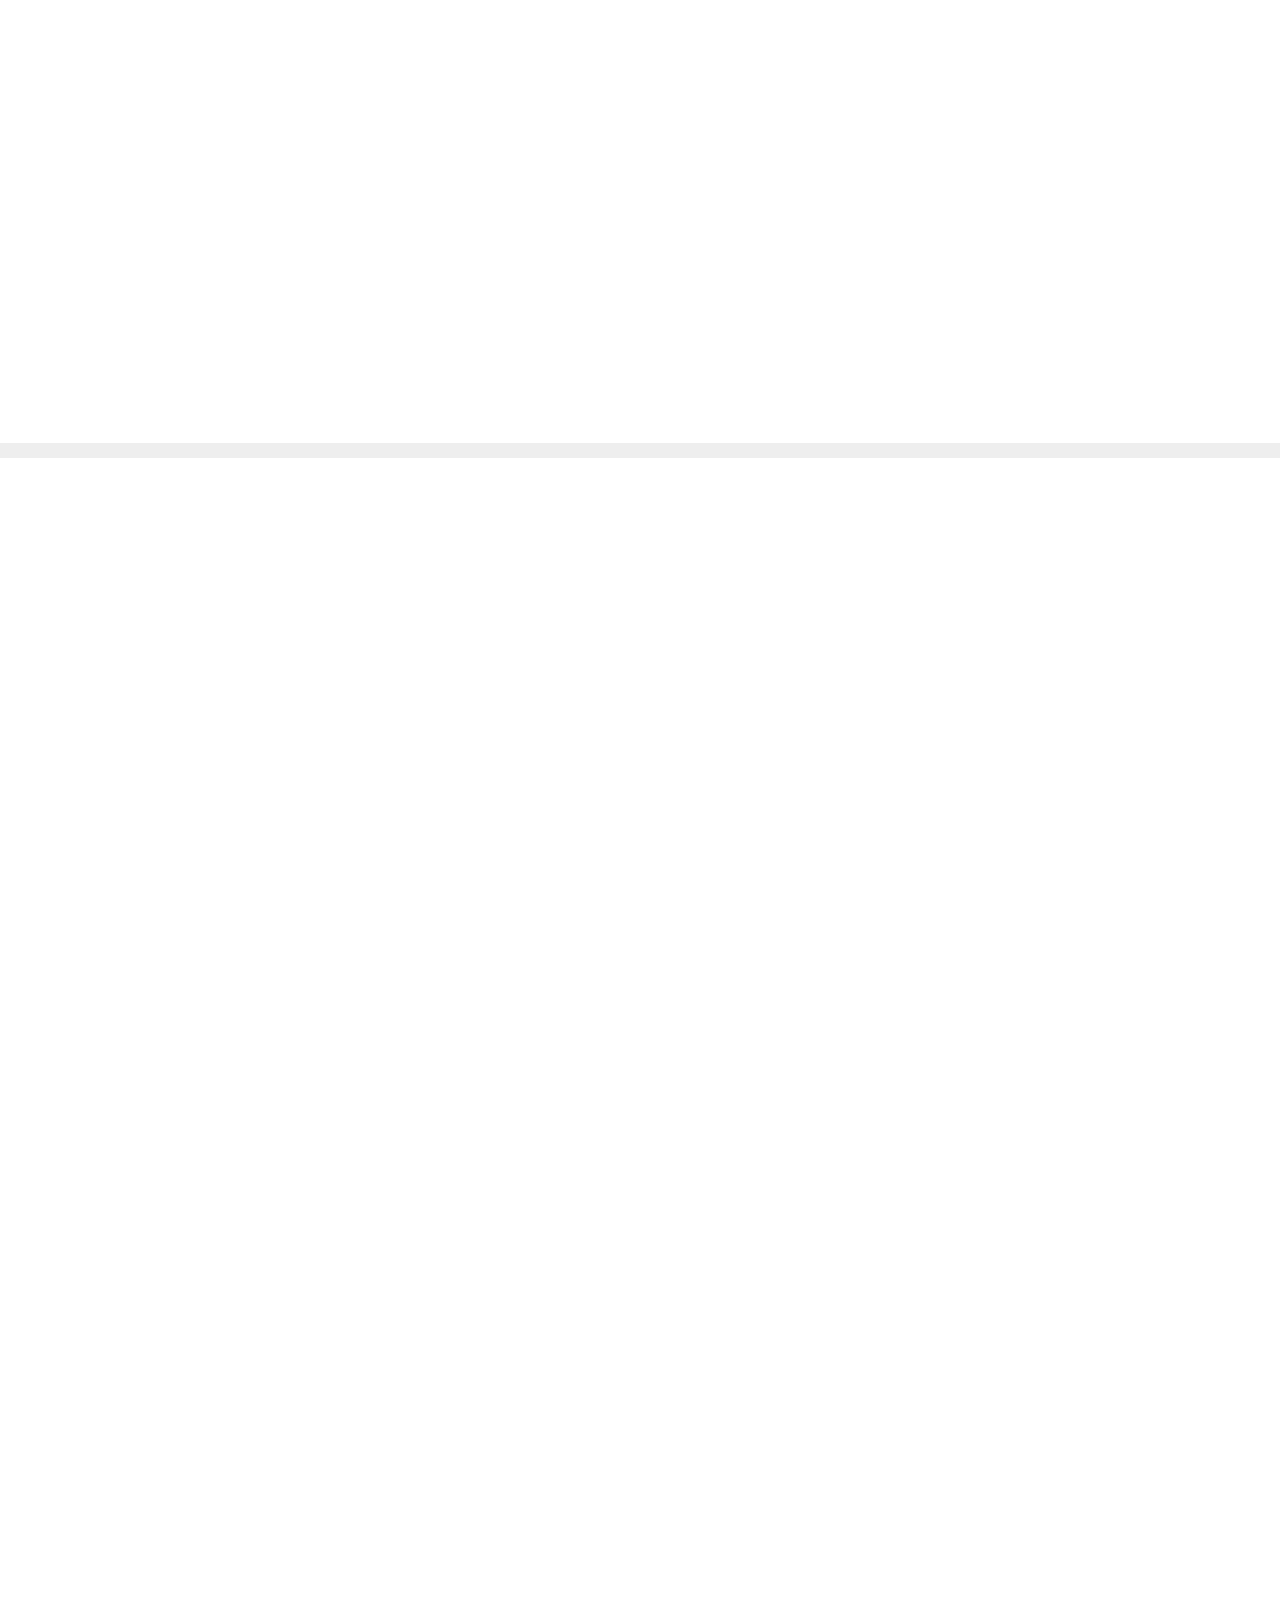
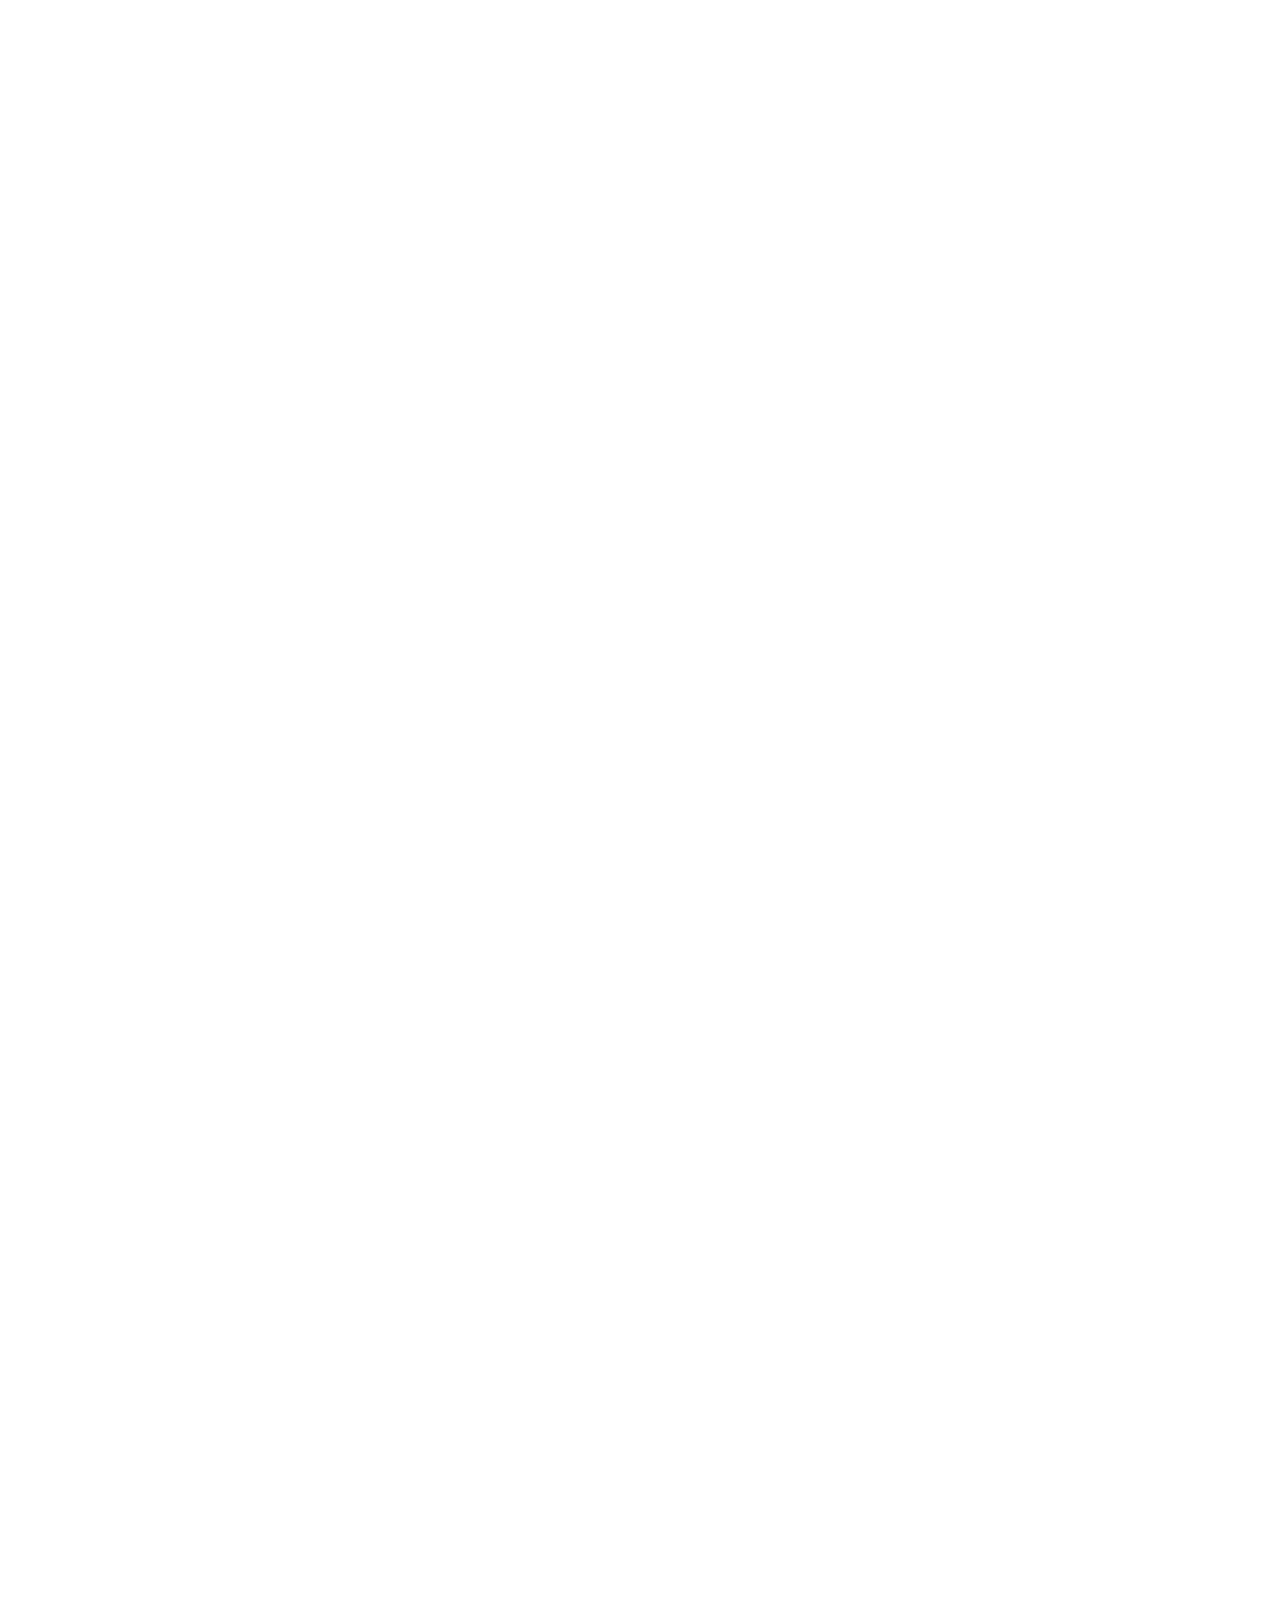
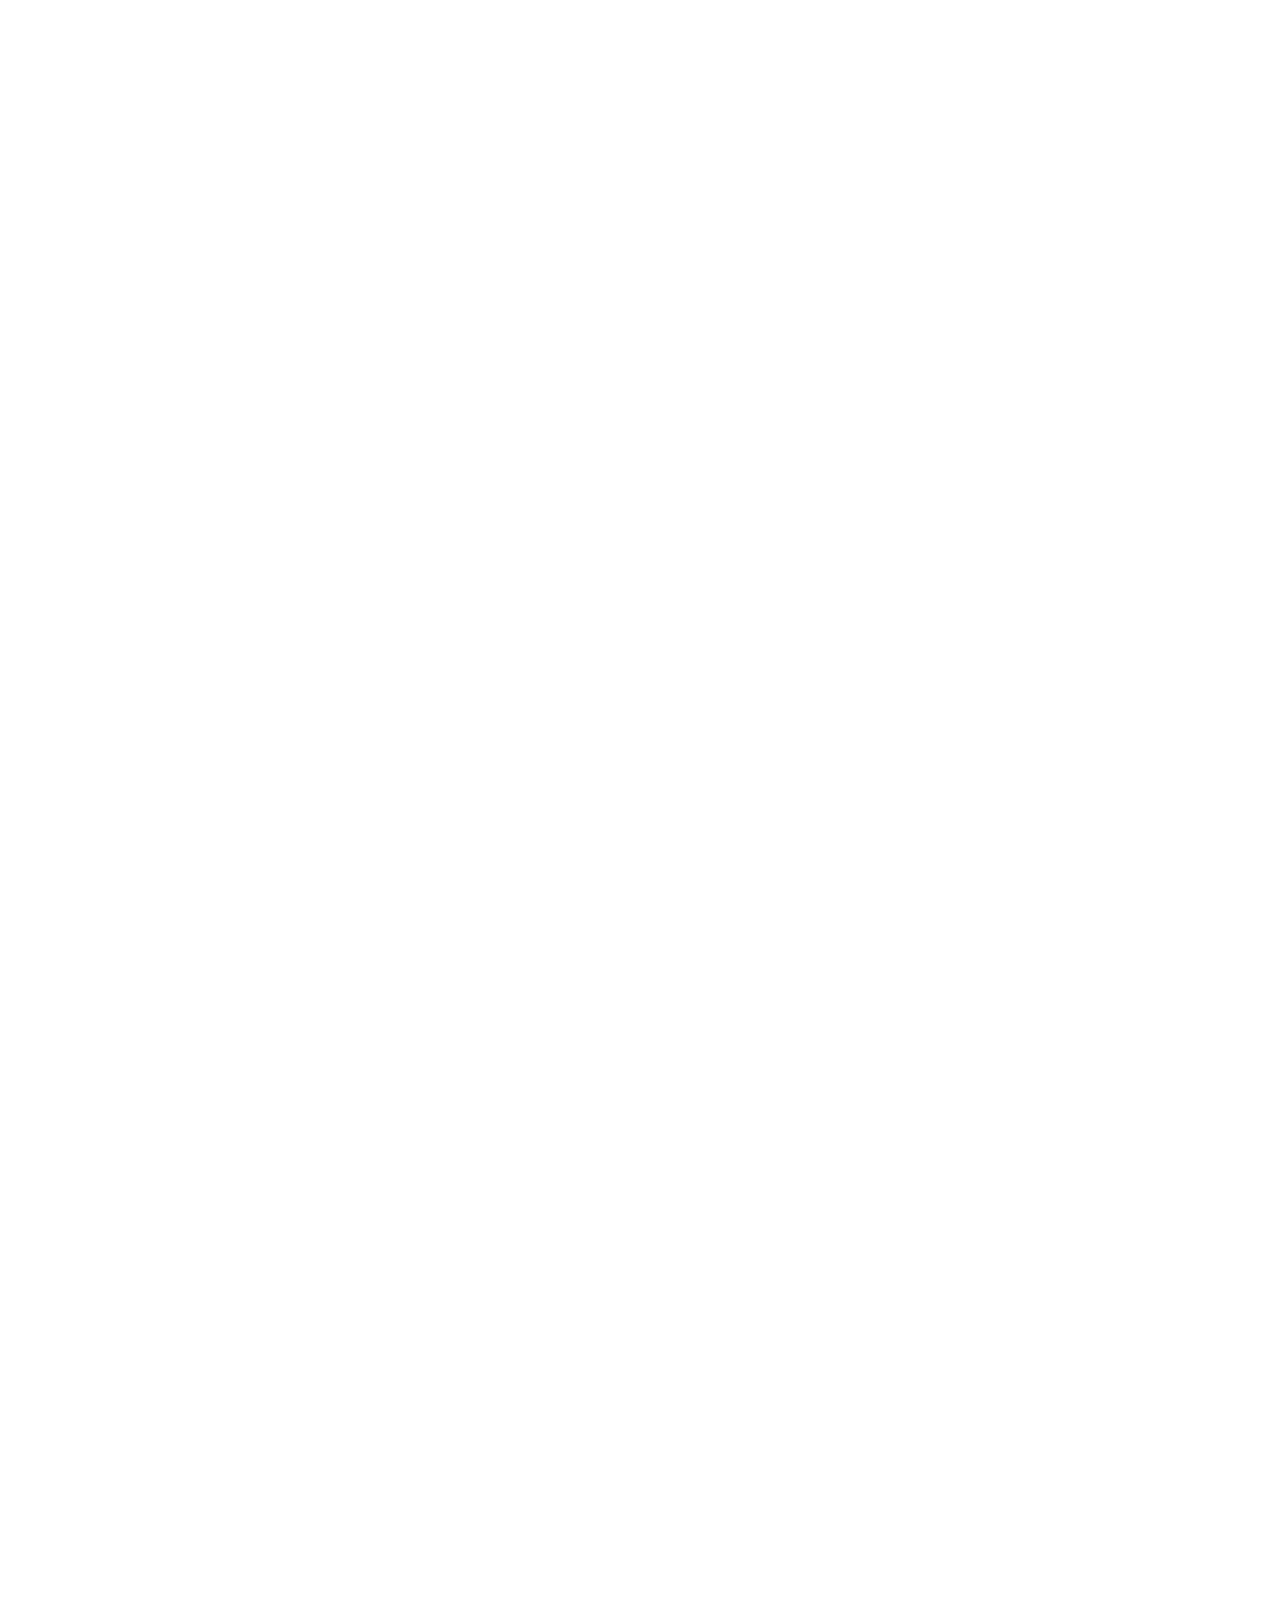
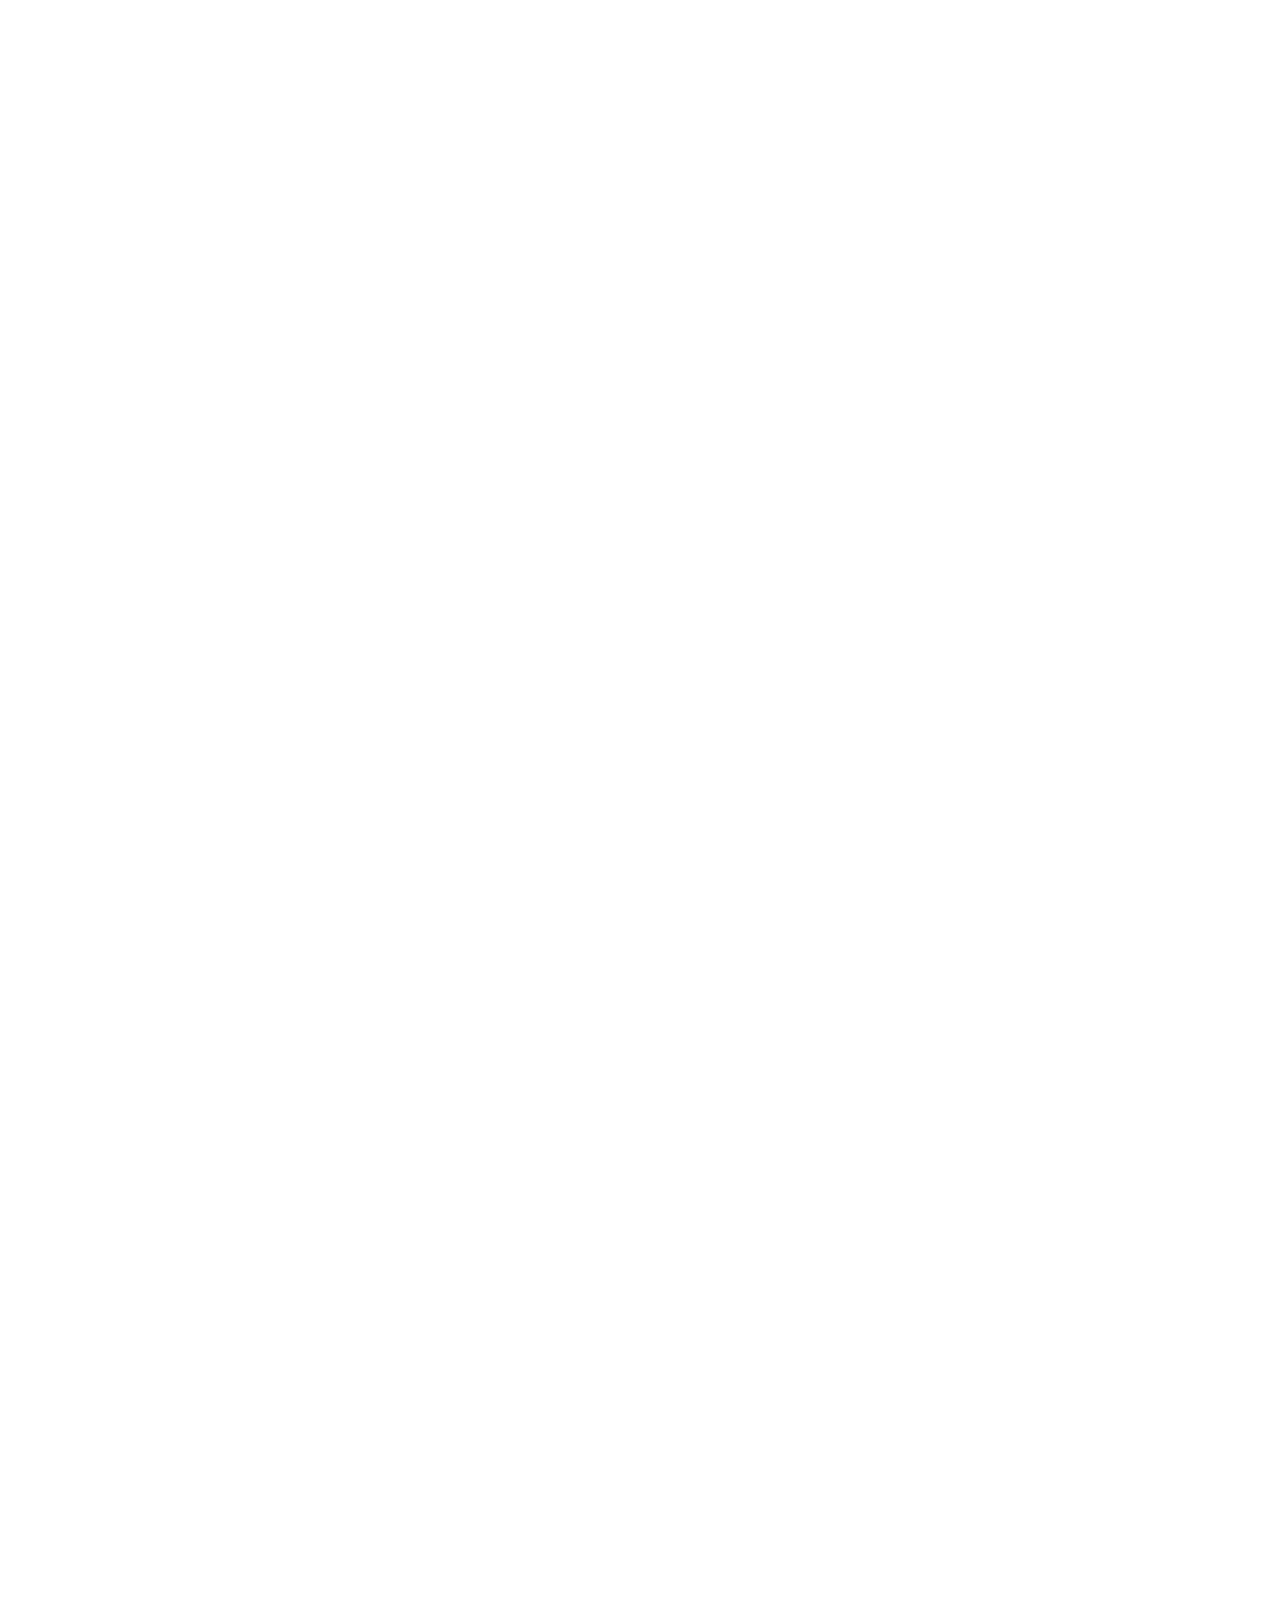
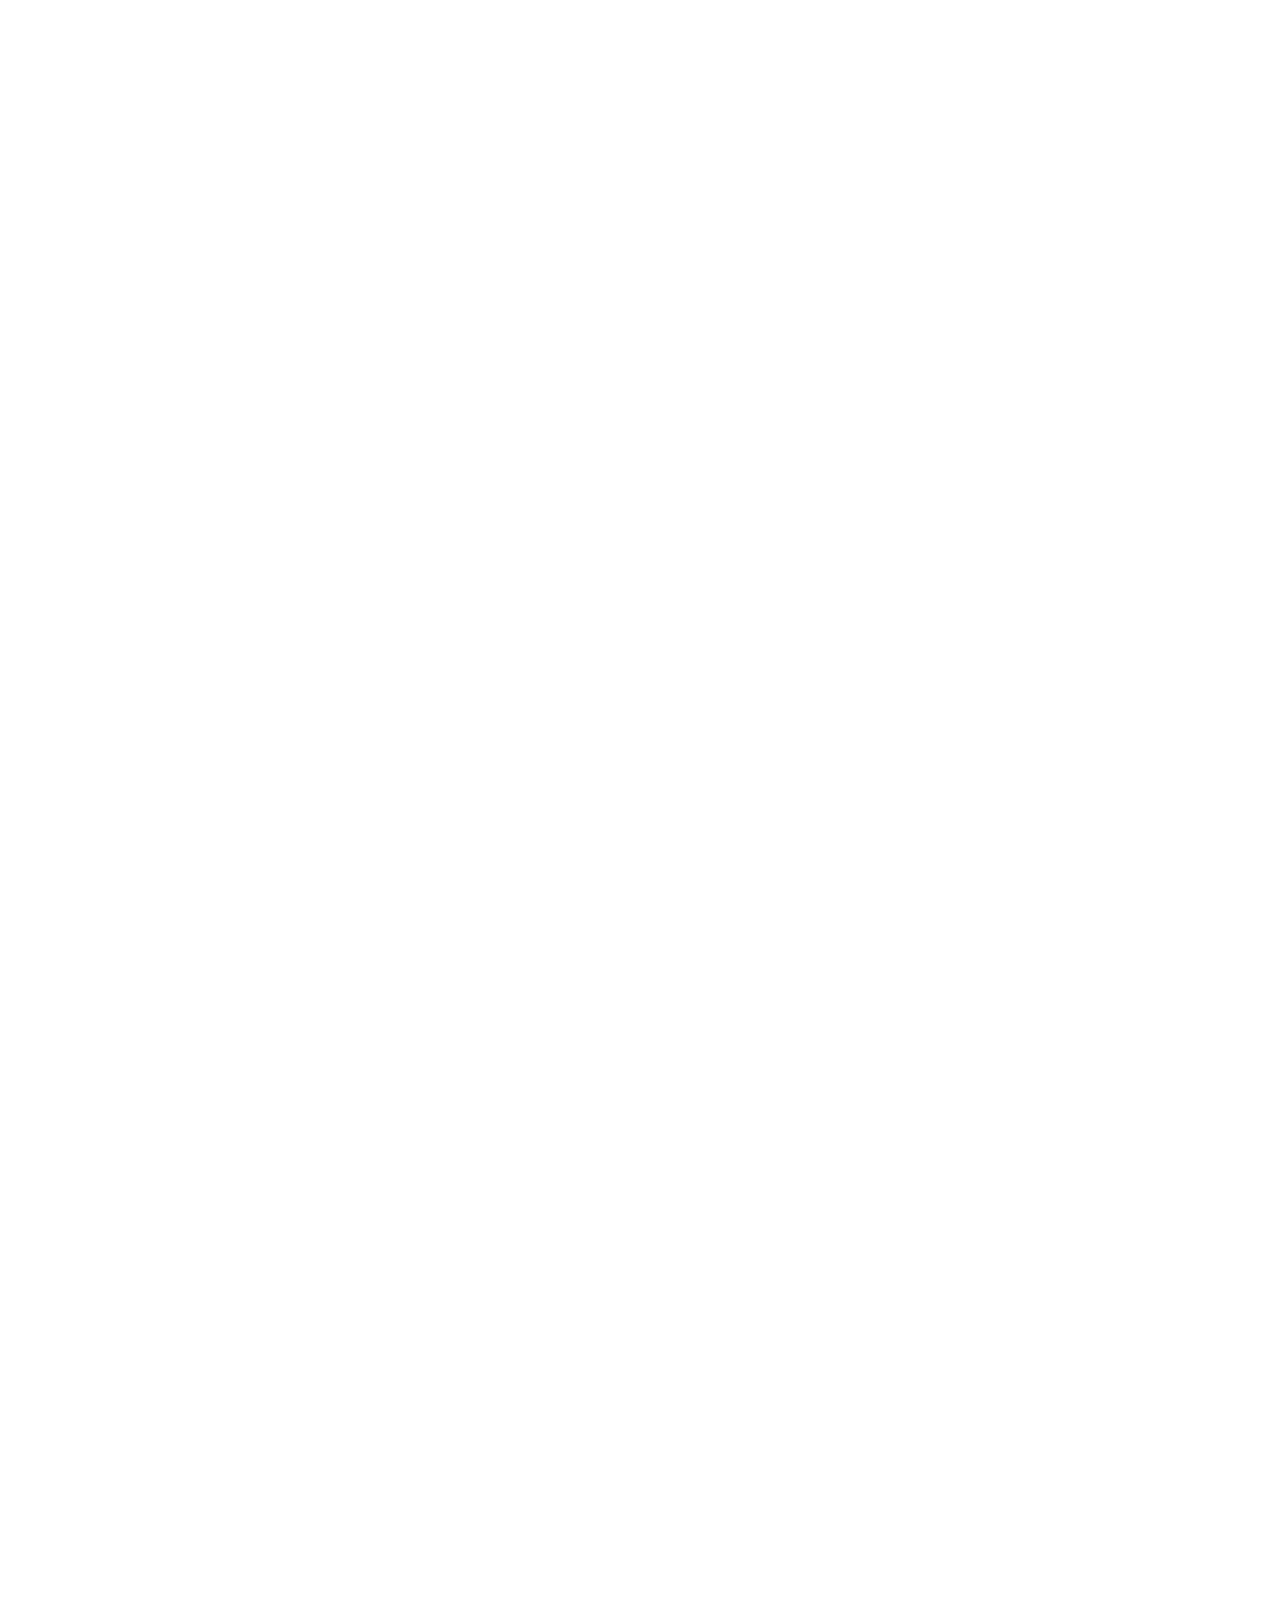
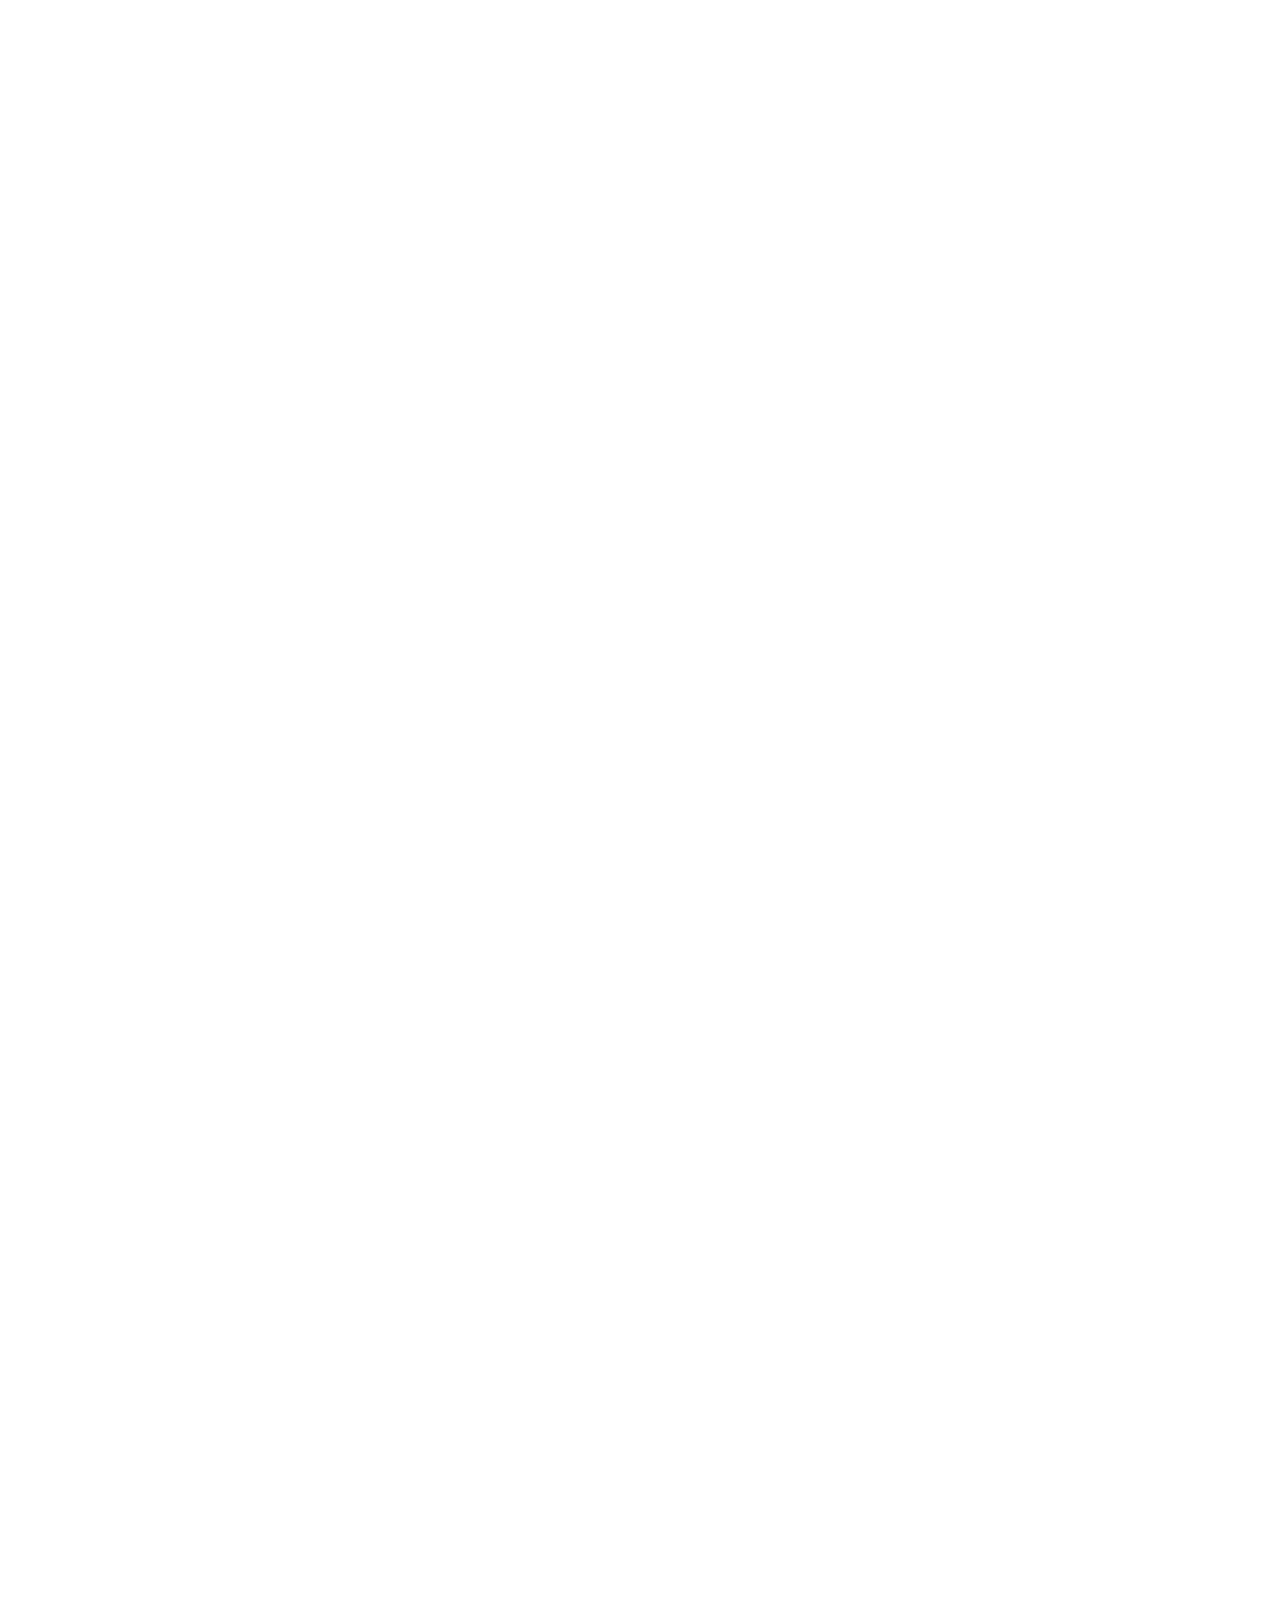
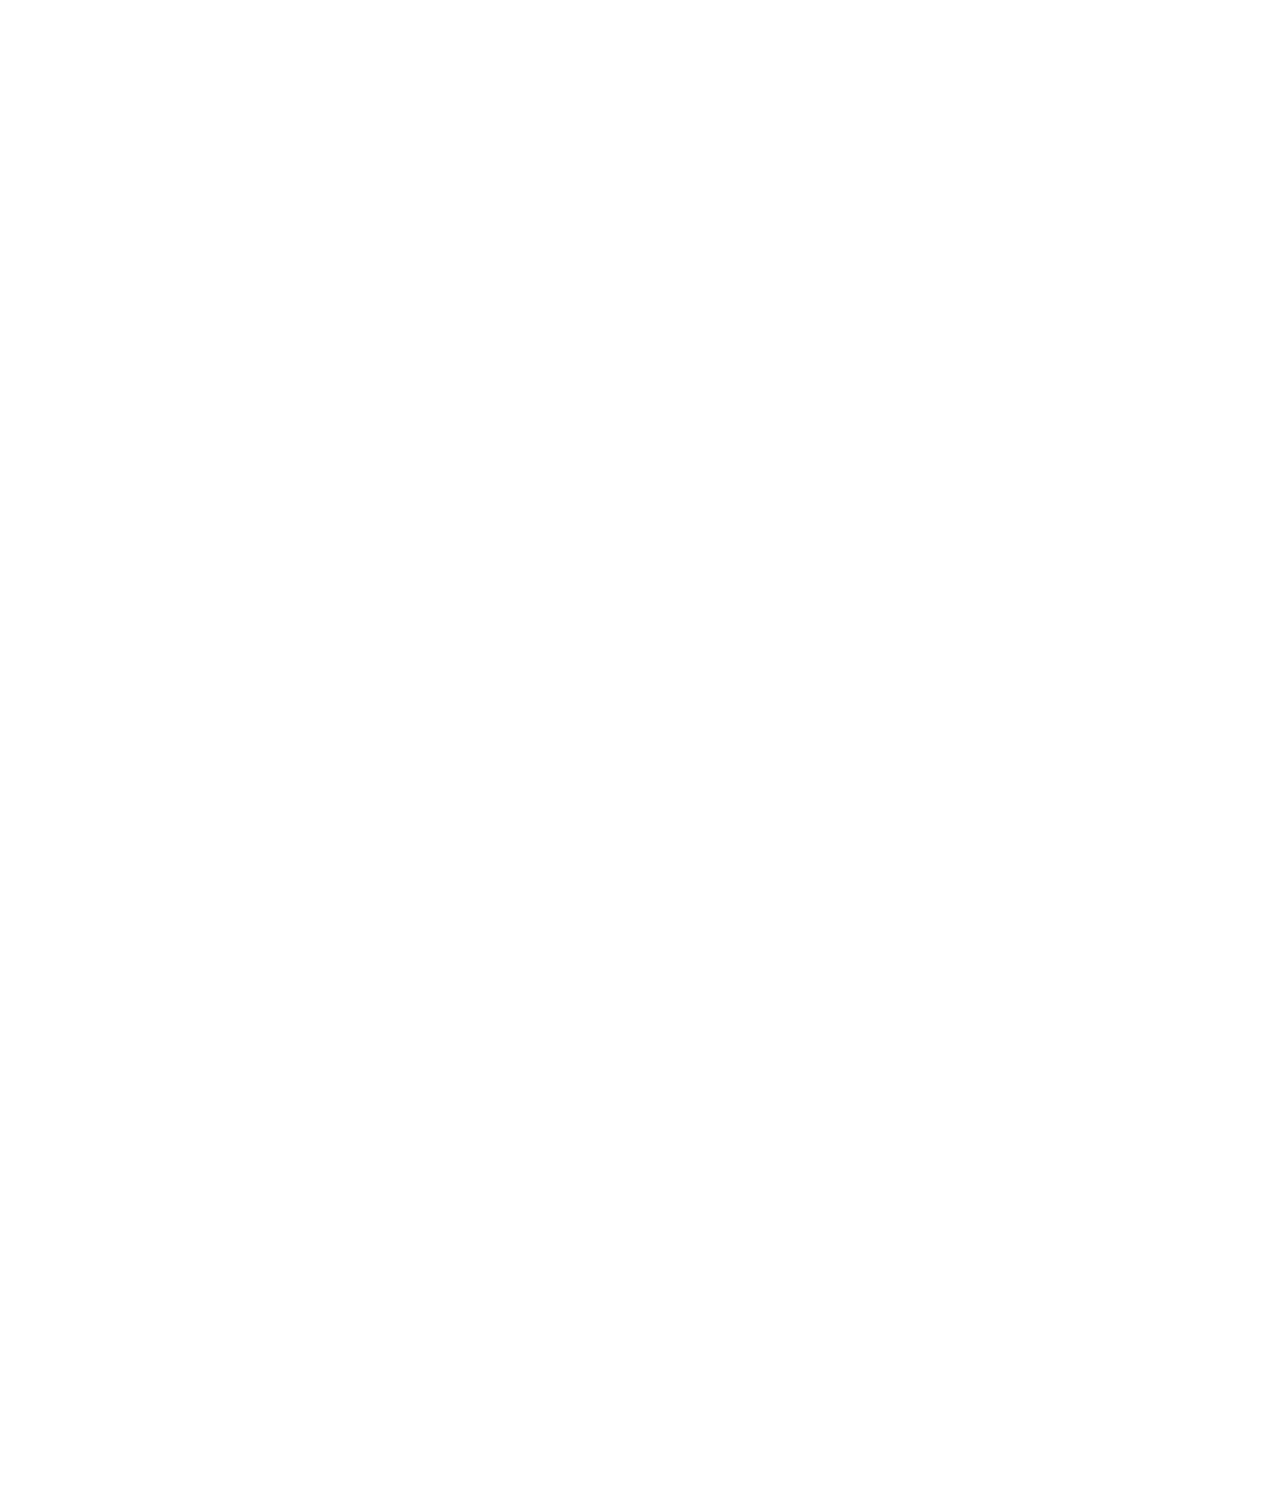
==== commit 1eef0d4c: "添加功能" ====
--- a/WebContent/index01.html
+++ b/WebContent/index01.html
@@ -84,13 +84,9 @@
 		<li data-slide="2"></li>
 		<li data-slide="3"></li>
 		<li data-slide="4"></li>
-	    <li data-slide="5"></li>
-	    <li data-slide="6"></li>
-	    <li data-slide="7"></li>
-	    <li data-slide="8"></li>
 	</ul>
 	<div class="vertical-logo">
-		<a href="#"><img title="presence" alt="presence" src="resource/images/vertical-logo.png"/></a>
+		<a href="#"><img title="51housesevice" alt="51housesevice" src="resource/images/vertical-logo.png"/></a>
 	</div>
 
 </div>
@@ -155,8 +151,7 @@
 		<div class="vertical-center emblem-area-wrap emblem-in-showcase">
 			<a href="single-project.html">
 				<div class="emblem-area wow slideInLeft">
-					<h3 class="dark">Alpha Studio Logo</h3>
-					<h6><span class="dark">Branding &amp; Identity</span></h6>
+					<img alt="51houseservice" src="resource/images/51houseservice_logo.png" width="160px;">
 				</div>
 			</a>
 		</div>
@@ -169,9 +164,9 @@
 
 		<div id="video-container-01" class="video-container">
 			<video autoplay loop muted>
-				<source src="videos/01.mp4" type="video/mp4">
-				<source src="videos/01.webm" type="video/webm">
-				<source src="videos/01.ogg" type="video/ogg">
+				<source src="resource/videos/01.mp4" type="video/mp4">
+				<source src="resource/videos/01.webm" type="video/webm">
+				<source src="resource/videos/01.ogg" type="video/ogg">
 			</video>
 
 			<div class="video-overlay-content horizontal-center">
@@ -209,67 +204,6 @@
     	<!--End Slide 4-->
 
 
-	<div class="slide parallax-layer text-center" id="slide5" data-slide="5">
-		
-		<div class="vertical-center emblem-area-wrap emblem-in-showcase">
-			<a href="single-project.html">
-				<div class="emblem-area wow slideInRight">
-					<h3 class="dark">Ancient War 2014 Website</h3>
-					<h6><span class="dark">Web Development</span></h6>
-				</div>
-			</a>
-		</div>
-		
-	</div>
-	<!--End Slide 5-->
-
-
-	<div class="slide parallax-layer text-center" id="slide6" data-slide="6">
-
-		<div class="vertical-center emblem-area-wrap emblem-in-showcase">
-			<a href="single-project.html">
-				<div class="emblem-area wow slideInLeft">
-					<h3 class="dark">Weldser Pet Shop Ad Design</h3>
-					<h6><span class="dark">Creative Advertisements</span></h6>
-				</div>
-			</a>
-		</div>
-		
-	</div>
-	<!--End Slide 6-->
-
-
-	<div class="slide parallax-layer text-center" id="slide7" data-slide="7">
-
-		<div class="vertical-center emblem-area-wrap emblem-in-showcase">
-			<a href="single-project.html">
-				<div class="emblem-area wow slideInRight">
-					<h3 class="dark">RWD Conf Emblem Design</h3>
-					<h6><span class="dark">Infography / Illustration</span></h6>
-				</div>
-			</a>
-		</div>
-		
-	</div>
-	<!--End Slide 7-->
-
-	<div class="slide parallax-layer text-center" id="slide8" data-slide="8">
-
-		<div class="vertical-center emblem-area-wrap emblem-in-showcase">
-			<a href="single-project.html">
-				<div class="emblem-area wow slideInLeft">
-					<h3 class="dark">Planet4 Mobile App &amp; Logo</h3>
-					<h6><span class="dark">apps / Illustration</span></h6>
-				</div>
-			</a>
-		</div>
-		
-	</div>
-	<!--End Slide 8-->
-
-
-
-
 <!--Mast-wrap : starts-->
 <section class="mast-wrap overlay-close">
 	
@@ -285,17 +219,17 @@
 					<div class="row stats-wrap">
 
 						<article  class="col-md-4 stats-block wow slideInLeft">
-							<img title="presence" alt="presence" src="resource/images/stats/01.png"/>
+							<img title="51housesevice" alt="51housesevice" src="resource/images/stats/01.png"/>
 							<h2 class="stats-count">2310</h2>
 							<p class="stats-des"><span>Premium Users</span></p>
 						</article>
 						<article  class="col-md-4 stats-block wow slideInDown">
-							<img title="presence" alt="presence" src="resource/images/stats/02.png"/>
+							<img title="51housesevice" alt="51housesevice" src="resource/images/stats/02.png"/>
 							<h2 class="stats-count">946K</h2>
 							<p class="stats-des"><span>Lines of Code</span></p>
 						</article>
 						<article  class="col-md-4 stats-block wow slideInRight">
-							<img title="presence" alt="presence" src="resource/images/stats/03.png"/>
+							<img title="51housesevice" alt="51housesevice" src="resource/images/stats/03.png"/>
 							<h2 class="stats-count">122M</h2>
 							<p class="stats-des"><span>Products Sold</span></p>
 						</article>
@@ -378,7 +312,7 @@
 					<article class="col-md-6 text-left about-inner-content color-bg equal-height-one">
 						<a href="#" class="about-carousel-custom-next-trigger">
 							<h1 class="white">Explore Our Great Team</h1>
-							<div class="proceed-btn-wrap"><img title="presence" alt="presence" src="resource/images/proceed-white.png"/></div>
+							<div class="proceed-btn-wrap"><img title="51housesevice" alt="51housesevice" src="resource/images/proceed-white.png"/></div>
 						</a>
 					</article>
 				</div>
@@ -396,7 +330,7 @@
 
 				<div class="row">
 					<article class="col-md-3 text-left about-inner-content white-bg text-center equal-height-two">
-						<img title="presence" alt="presence" class="img-responsive" src="resource/images/team/01.jpg"/>
+						<img title="51housesevice" alt="51housesevice" class="img-responsive" src="resource/images/team/01.jpg"/>
 						<h3 class="dark">Ron</h3>
 						<div class="liner-small-center"><span class="color-bg"></span></div>
 						<p>Lorem ipsum dolor sit amet, consectetur adipisicing elit, sed do eiusmod
@@ -404,7 +338,7 @@
 						
 					</article>
 					<article class="col-md-3 text-left about-inner-content dark-low-bg text-center equal-height-two">
-						<img title="presence" alt="presence" class="img-responsive" src="resource/images/team/02.jpg"/>
+						<img title="51housesevice" alt="51housesevice" class="img-responsive" src="resource/images/team/01.jpg"/>
 						<h3 class="white">Clara</h3>
 						<div class="liner-small-center"><span class="color-bg"></span></div>
 						<p>Lorem ipsum dolor sit amet, consectetur adipisicing elit, sed do eiusmod
@@ -412,7 +346,7 @@
 						
 					</article>
 					<article class="col-md-3 text-left about-inner-content white-bg text-center equal-height-two">
-						<img title="presence" alt="presence" class="img-responsive" src="resource/images/team/03.jpg"/>
+						<img title="51housesevice" alt="51housesevice" class="img-responsive" src="resource/images/team/01.jpg"/>
 						<h3 class="dark">Lewis</h3>
 						<div class="liner-small-center"><span class="color-bg"></span></div>
 						<p>Lorem ipsum dolor sit amet, consectetur adipisicing elit, sed do eiusmod
@@ -420,7 +354,7 @@
 						
 					</article>
 					<article class="col-md-3 text-left about-inner-content dark-low-bg text-center equal-height-two">
-						<img title="presence" alt="presence" class="img-responsive" src="resource/images/team/04.jpg"/>
+						<img title="51housesevice" alt="51housesevice" class="img-responsive" src="resource/images/team/01.jpg"/>
 						<h3 class="white">Fred</h3>
 						<div class="liner-small-center"><span class="color-bg"></span></div>
 						<p>Lorem ipsum dolor sit amet, consectetur adipisicing elit, sed do eiusmod
@@ -431,7 +365,7 @@
 
 				<div class="row">
 					<article class="col-md-3 text-left about-inner-content dark-low-bg text-center equal-height-two">
-						<img title="presence" alt="presence" class="img-responsive" src="resource/images/team/05.jpg"/>
+						<img title="51housesevice" alt="51housesevice" class="img-responsive" src="resource/images/team/01.jpg"/>
 						<h3 class="white">Agna</h3>
 						<div class="liner-small-center"><span class="color-bg"></span></div>
 						<p>Lorem ipsum dolor sit amet, consectetur adipisicing elit, sed do eiusmod
@@ -439,7 +373,7 @@
 						
 					</article>
 					<article class="col-md-3 text-left about-inner-content white-bg text-center equal-height-two">
-						<img title="presence" alt="presence" class="img-responsive" src="resource/images/team/06.jpg"/>
+						<img title="51housesevice" alt="51housesevice" class="img-responsive" src="resource/images/team/01.jpg"/>
 						<h3 class="dark">Tim</h3>
 						<div class="liner-small-center"><span class="color-bg"></span></div>
 						<p>Lorem ipsum dolor sit amet, consectetur adipisicing elit, sed do eiusmod
@@ -449,7 +383,7 @@
 					<article class="col-md-6 text-left about-inner-content color-bg equal-height-two">
 						<a class="scroll" href="#testimonials">
 							<h1 class="white">What our clients say about us</h1>
-							<div class="line-top-button"><img title="presence" alt="presence" src="resource/images/proceed-white.png"/></div>
+							<div class="line-top-button"><img title="51housesevice" alt="51housesevice" src="resource/images/proceed-white.png"/></div>
 						</a>
 					</article>
 				</div>
@@ -486,7 +420,7 @@
 					<div id="testimonials-carousel" class="testimonials-carousel owl-carousel owl-nav-sticky-wide">
 
 						<div class="item testimonial-block">
-								<div class="user-thumb"><img title="presence" alt="presence" src="resource/images/user.png"/></div>
+								<div class="user-thumb"><img title="51housesevice" alt="51housesevice" src="resource/images/user.png"/></div>
 								<h3>"Presence is anmazing template. Easy to use, one page with parallax. I love the way Designova created this template, it is clean and simple."</h3>
 								<div class="liner-small-center"><span class="color-bg"></span></div>
 								<h5><span>Kelly Lovell</span></h5>
@@ -494,7 +428,7 @@
 						</div>
 
 						<div class="item testimonial-block">
-								<div class="user-thumb"><img title="presence" alt="presence" src="resource/images/user.png"/></div>
+								<div class="user-thumb"><img title="51housesevice" alt="51housesevice" src="resource/images/user.png"/></div>
 								<h3>"Have you ever searched for a parallax template seemlessly integrated into a single page? Presence from Designova will be the perfect answer!"</h3>
 								<div class="liner-small-center"><span class="color-bg"></span></div>
 								<h5><span>Deborah Sordano</span></h5>
@@ -502,7 +436,7 @@
 						</div>
 
 						<div class="item testimonial-block">
-								<div class="user-thumb"><img title="presence" alt="presence" src="resource/images/user.png"/></div>
+								<div class="user-thumb"><img title="51housesevice" alt="51housesevice" src="resource/images/user.png"/></div>
 								<h3>"Back in 2013, I loved their template Persona. Now I see Presence and I am fallen in love with it. No doubt, this template will rock on for sure."</h3>
 								<div class="liner-small-center"><span class="color-bg"></span></div>
 								<h5><span>Jake Southbridge</span></h5>
@@ -531,7 +465,7 @@
 			<div class="col-md-12">
 				<h3 class="white">总共解决问题：8300+次</h3>
 				<h5><span>Powered by Designova themes!</span></h5>
-				<img class="img-responsive wow fadeInUpBig" data-wow-offset="200" src="resource/images/featured.png" alt="presence" title="presence">
+				<img class="img-responsive wow fadeInUpBig" data-wow-offset="200" src="resource/images/featured.png" alt="51housesevice" title="51housesevice">
                         		</div>
 		</div>
 	</div>
@@ -570,21 +504,21 @@
 
 				<div class="row wow slideInLeft">
 					<article class="col-md-4 text-left services-inner-content grey-bg text-center equal-height-three">
-						<img title="presence" alt="presence" class="img-responsive" src="resource/images/services/01.png"/>
+						<img title="51housesevice" alt="51housesevice" class="img-responsive" src="resource/images/services/01.png"/>
 						<h3 class="dark">管道疏通</h3>
 						<div class="liner-small-center"><span class="color-bg"></span></div>
 						<p>专业疏通厨房、厕所、淋浴房、楼房下水道、市政管道等各种排污管道</p>
 						
 					</article>
 					<article class="col-md-4 text-left services-inner-content dark-low-bg text-center equal-height-three">
-						<img title="presence" alt="presence" class="img-responsive" src="resource/images/services/02.png"/>
+						<img title="51housesevice" alt="51housesevice" class="img-responsive" src="resource/images/services/02.png"/>
 						<h3 class="white">房屋漏水</h3>
 						<div class="liner-small-center"><span class="color-bg"></span></div>
 						<p>专业屋面、楼顶、卫生间、地下室、水池、鱼池、彩钢、油库、墙壁、管道、伸缩缝、水坝、桥梁、污水池、电缆沟、冷库、酸碱池、地窖等防水</p>
 						
 					</article>
 					<article class="col-md-4 text-left services-inner-content grey-bg text-center equal-height-three">
-						<img title="presence" alt="presence" class="img-responsive" src="resource/images/services/03.png"/>
+						<img title="51housesevice" alt="51housesevice" class="img-responsive" src="resource/images/services/03.png"/>
 						<h3 class="dark">铁艺制作与安装</h3>
 						<div class="liner-small-center"><span class="color-bg"></span></div>
 						<p>铁艺大门、铁艺防盗窗、铁艺围栏、铁艺楼梯扶手、铁艺阳台护栏、家私、彩钢、不锈钢系列、采光工程等定制与安装</p>
@@ -594,14 +528,14 @@
 
 				<div class="row wow slideInRight">
 					<article class="col-md-4 text-left services-inner-content dark-low-bg text-center equal-height-three">
-						<img title="presence" alt="presence" class="img-responsive" src="resource/images/services/05.png"/>
+						<img title="51housesevice" alt="51housesevice" class="img-responsive" src="resource/images/services/05.png"/>
 						<h3 class="white">打孔</h3>
 						<div class="liner-small-center"><span class="color-bg"></span></div>
 						<p>水钻排窟窿、排门、电搞扒墙皮、起地面、打胀膜、打桩头、劈地器、风镐、道面切割据等</p>
 						
 					</article>
 					<article class="col-md-4 text-left services-inner-content grey-bg text-center equal-height-three">
-						<img title="presence" alt="presence" class="img-responsive" src="resource/images/services/06.png"/>
+						<img title="51housesevice" alt="51housesevice" class="img-responsive" src="resource/images/services/06.png"/>
 						<h3 class="dark">开锁</h3>
 						<div class="liner-small-center"><span class="color-bg"></span></div>
 						<p>专业提供开锁、换锁、修锁服务。专业匹配汽车芯片钥匙，提供专业保险柜开锁、开密码锁柜、汽车锁、防盗门锁、AB锁、磁性锁、销售及安装各种锁具</p>
@@ -769,15 +703,15 @@
 
 	  <!-- portfolio item -->
                 <div class="view view-ninth mix all category1">
-	                    <img title="presence" alt="presence" class="img-responsive" src="images/portfolio_thumbs/01.jpg" />
+	                    <img title="51housesevice" alt="51housesevice" class="img-responsive" src="resource/images/portfolio_thumbs/01.jpg" />
 	                    <div class="mask mask-1"></div>
 	                    <div class="mask mask-2"></div>
 		                    <div class="content">
 		                        	<h2 class="">Image Slider</h2>
 		                        	<h6><span>Ajax Expander</span></h6>
 		                        	<div class="links-wrap">
-		                        		<a href="projects/project-slider.html" class="info ajax-trigger"><img title="presence" alt="presence" src="images/ajax.png"/></a>
-		                        		<a href="single-project.html" class="info url-trigger"><img title="presence" alt="presence" src="images/url.png"/></a>
+		                        		<a href="projects/project-slider.html" class="info ajax-trigger"><img title="51housesevice" alt="51housesevice" src="resource/images/ajax.png"/></a>
+		                        		<a href="single-project.html" class="info url-trigger"><img title="51housesevice" alt="51housesevice" src="resource/images/url.png"/></a>
 		                        	</div>
 		                    </div>
                 </div>
@@ -786,15 +720,15 @@
 
                 <!-- portfolio item -->
                 <div class="view view-ninth mix all category2 category3">
-                    <img title="presence" alt="presence" class="img-responsive" src="images/portfolio_thumbs/02.jpg" />
+                    <img title="51housesevice" alt="51housesevice" class="img-responsive" src="resource/images/portfolio_thumbs/01.jpg" />
                     <div class="mask mask-1"></div>
                     <div class="mask mask-2"></div>
 		                    <div class="content">
 		                        	<h2 class="">Image Lightbox</h2>
 		                        	<h6><span>Zoom Lightbox</span></h6>
 		                        	<div class="links-wrap">
-		                        		<a href="images/portfolio_zoom/01.jpg" class="info popup-image"><img title="presence" alt="presence" src="images/ajax.png"/></a>
-		                        		<a href="single-project.html" class="info url-trigger"><img title="presence" alt="presence" src="images/url.png"/></a>
+		                        		<a href="resource/images/portfolio_zoom/01.jpg" class="info popup-image"><img title="51housesevice" alt="51housesevice" src="resource/images/ajax.png"/></a>
+		                        		<a href="single-project.html" class="info url-trigger"><img title="51housesevice" alt="51housesevice" src="resource/images/url.png"/></a>
 		                        	</div>
 		                    </div>
                 </div>	    
@@ -802,15 +736,15 @@
 
                 <!-- portfolio item -->
                 <div class="view view-ninth mix all category1">
-                    <img title="presence" alt="presence" class="img-responsive" src="images/portfolio_thumbs/01.jpg" />
+                    <img title="51housesevice" alt="51housesevice" class="img-responsive" src="resource/images/portfolio_thumbs/01.jpg" />
                     <div class="mask mask-1"></div>
                     <div class="mask mask-2"></div>
 		                    <div class="content">
 		                        	<h2 class="">Youtube Video</h2>
 		                        	<h6><span>Ajax Expander</span></h6>
 		                        	<div class="links-wrap">
-		                        		<a href="projects/project-youtube.html" class="info ajax-trigger"><img title="presence" alt="presence" src="images/ajax.png"/></a>
-		                        		<a href="single-project.html" class="info url-trigger"><img title="presence" alt="presence" src="images/url.png"/></a>
+		                        		<a href="projects/project-youtube.html" class="info ajax-trigger"><img title="51housesevice" alt="51housesevice" src="resource/images/ajax.png"/></a>
+		                        		<a href="single-project.html" class="info url-trigger"><img title="51housesevice" alt="51housesevice" src="resource/images/url.png"/></a>
 		                        	</div>
 		                    </div>
                 </div>
@@ -818,15 +752,15 @@
 
                  <!-- portfolio item -->
                 <div class="view view-ninth mix all category4 category3">
-                    <img title="presence" alt="presence" class="img-responsive" src="images/portfolio_thumbs/03.jpg" />
+                    <img title="51housesevice" alt="51housesevice" class="img-responsive" src="resource/images/portfolio_thumbs/01.jpg" />
                     <div class="mask mask-1"></div>
                     <div class="mask mask-2"></div>
 		                    <div class="content">
 		                        	<h2 class="">Youtube Lightbox</h2>
 		                        	<h6><span>Zoom Video Lightbox</span></h6>
 		                        	<div class="links-wrap">
-		                        		<a href="http://www.youtube.com/watch?v=0O2aH4XLbto" class="info popup-youtube"><img title="presence" alt="presence" src="images/ajax.png"/></a>
-		                        		<a href="single-project.html" class="info url-trigger"><img title="presence" alt="presence" src="images/url.png"/></a>
+		                        		<a href="http://www.youtube.com/watch?v=0O2aH4XLbto" class="info popup-youtube"><img title="51housesevice" alt="51housesevice" src="resource/images/ajax.png"/></a>
+		                        		<a href="single-project.html" class="info url-trigger"><img title="51housesevice" alt="51housesevice" src="resource/images/url.png"/></a>
 		                        	</div>
 		                    </div>
                 </div>
@@ -834,15 +768,15 @@
 
 	<!-- portfolio item -->
                 <div class="view view-ninth mix all category5">
-                    <img title="presence" alt="presence" class="img-responsive" src="images/portfolio_thumbs/04.jpg" />
+                    <img title="51housesevice" alt="51housesevice" class="img-responsive" src="resource/images/portfolio_thumbs/01.jpg" />
                     <div class="mask mask-1"></div>
                     <div class="mask mask-2"></div>
 		                    <div class="content">
 		                        	<h2 class="">Image Gallery</h2>
 		                        	<h6><span>Zoom Lightbox Gallery</span></h6>
 		                        	<div class="links-wrap">
-		                        		<a href="images/portfolio_zoom/01.jpg" class="info popup-gallery"><img title="presence" alt="presence" src="images/ajax.png"/></a>
-		                        		<a href="single-project.html" class="info url-trigger"><img title="presence" alt="presence" src="images/url.png"/></a>
+		                        		<a href="resource/images/portfolio_zoom/01.jpg" class="info popup-gallery"><img title="51housesevice" alt="51housesevice" src="resource/images/ajax.png"/></a>
+		                        		<a href="single-project.html" class="info url-trigger"><img title="51housesevice" alt="51housesevice" src="resource/images/url.png"/></a>
 		                        	</div>
 		                    </div>
                 </div>
@@ -850,15 +784,15 @@
 
                 <!-- portfolio item -->
                 <div class="view view-ninth mix all category4 category3">
-                    <img title="presence" alt="presence" class="img-responsive" src="images/portfolio_thumbs/05.jpg" />
+                    <img title="51housesevice" alt="51housesevice" class="img-responsive" src="resource/images/portfolio_thumbs/01.jpg" />
                     <div class="mask mask-1"></div>
                     <div class="mask mask-2"></div>
 		                    <div class="content">
 		                        	<h2 class="">Vimeo Lightbox</h2>
 		                        	<h6><span>Zoom Video Lightbox</span></h6>
 		                        	<div class="links-wrap">
-		                        		<a href="https://vimeo.com/45830194" class="info popup-vimeo"><img title="presence" alt="presence" src="images/ajax.png"/></a>
-		                        		<a href="single-project.html" class="info url-trigger"><img title="presence" alt="presence" src="images/url.png"/></a>
+		                        		<a href="https://vimeo.com/45830194" class="info popup-vimeo"><img title="51housesevice" alt="51housesevice" src="resource/images/ajax.png"/></a>
+		                        		<a href="single-project.html" class="info url-trigger"><img title="51housesevice" alt="51housesevice" src="resource/images/url.png"/></a>
 		                        	</div>
 		                    </div>
                 </div>
@@ -866,15 +800,15 @@
 
                 <!-- portfolio item -->
                 <div class="view view-ninth mix all category1 category4">
-                    <img title="presence" alt="presence" class="img-responsive" src="images/portfolio_thumbs/06.jpg" />
+                    <img title="51housesevice" alt="51housesevice" class="img-responsive" src="resource/images/portfolio_thumbs/01.jpg" />
                     <div class="mask mask-1"></div>
                     <div class="mask mask-2"></div>
 		                    <div class="content">
 		                        	<h2 class="">Youtube Video</h2>
 		                        	<h6><span>Ajax Expander</span></h6>
 		                        	<div class="links-wrap">
-		                        		<a href="projects/project-youtube.html" class="info ajax-trigger"><img title="presence" alt="presence" src="images/ajax.png"/></a>
-		                        		<a href="single-project.html" class="info url-trigger"><img title="presence" alt="presence" src="images/url.png"/></a>
+		                        		<a href="projects/project-youtube.html" class="info ajax-trigger"><img title="51housesevice" alt="51housesevice" src="resource/images/ajax.png"/></a>
+		                        		<a href="single-project.html" class="info url-trigger"><img title="51housesevice" alt="51housesevice" src="resource/images/url.png"/></a>
 		                        	</div>
 		                    </div>
                 </div>
@@ -882,15 +816,15 @@
 
                 <!-- portfolio item -->
                 <div class="view view-ninth mix all category4 category3">
-                    <img title="presence" alt="presence" class="img-responsive" src="images/portfolio_thumbs/07.jpg" />
+                    <img title="51housesevice" alt="51housesevice" class="img-responsive" src="resource/images/portfolio_thumbs/01.jpg" />
                     <div class="mask mask-1"></div>
                     <div class="mask mask-2"></div>
 		                   <div class="content">
 		                        	<h2 class="">Dailymotion Lightbox</h2>
 		                        	<h6><span>Zoom Video Lightbox</span></h6>
 		                        	<div class="links-wrap">
-		                        		<a href="http://www.dailymotion.com/video/xxgmlg_the-ghosts-everything-will-do_music#.UV71MasY3wE" class="info popup-dailymotion"><img title="presence" alt="presence" src="images/ajax.png"/></a>
-		                        		<a href="single-project.html" class="info url-trigger"><img title="presence" alt="presence" src="images/url.png"/></a>
+		                        		<a href="http://www.dailymotion.com/video/xxgmlg_the-ghosts-everything-will-do_music#.UV71MasY3wE" class="info popup-dailymotion"><img title="51housesevice" alt="51housesevice" src="resource/images/ajax.png"/></a>
+		                        		<a href="single-project.html" class="info url-trigger"><img title="51housesevice" alt="51housesevice" src="resource/images/url.png"/></a>
 		                        	</div>
 		                    </div>
                 </div>	    
@@ -898,128 +832,20 @@
 
                 <!-- portfolio item -->
                 <div class="view view-ninth mix all category5">
-	                    <img title="presence" alt="presence" class="img-responsive" src="images/portfolio_thumbs/08.jpg" />
+	                    <img title="51housesevice" alt="51housesevice" class="img-responsive" src="resource/images/portfolio_thumbs/01.jpg" />
 	                    <div class="mask mask-1"></div>
 	                    <div class="mask mask-2"></div>
 		                    <div class="content">
 		                        	<h2 class="">Image Gallery</h2>
 		                        	<h6><span>Zoom Lightbox Gallery</span></h6>
 		                        	<div class="links-wrap">
-		                        		<a href="images/portfolio_zoom/01.jpg" class="info popup-gallery"><img title="presence" alt="presence" src="images/ajax.png"/></a>
-		                        		<a href="single-project.html" class="info url-trigger"><img title="presence" alt="presence" src="images/url.png"/></a>
+		                        		<a href="resource/images/portfolio_zoom/01.jpg" class="info popup-gallery"><img title="51housesevice" alt="51housesevice" src="resource/images/ajax.png"/></a>
+		                        		<a href="single-project.html" class="info url-trigger"><img title="51housesevice" alt="51housesevice" src="resource/images/url.png"/></a>
 		                        	</div>
 		                    </div>
                 </div>
                 <!-- portfolio item : ends-->
 
-
-                <!-- portfolio item -->
-                <div class="view view-ninth mix all category1">
-	                    <img title="presence" alt="presence" class="img-responsive" src="images/portfolio_thumbs/09.jpg" />
-	                    <div class="mask mask-1"></div>
-	                    <div class="mask mask-2"></div>
-		                    <div class="content">
-		                        	<h2 class="">Image Slider</h2>
-		                        	<h6><span>Ajax Expander</span></h6>
-		                        	<div class="links-wrap">
-		                        		<a href="projects/project-slider.html" class="info ajax-trigger"><img title="presence" alt="presence" src="images/ajax.png"/></a>
-		                        		<a href="single-project.html" class="info url-trigger"><img title="presence" alt="presence" src="images/url.png"/></a>
-		                        	</div>
-		                    </div>
-                </div>
-                <!-- portfolio item : ends-->
-
-	
-
-                <!-- portfolio item -->
-                <div class="view view-ninth mix all category1">
-                    <img title="presence" alt="presence" class="img-responsive" src="images/portfolio_thumbs/10.jpg" />
-                    <div class="mask mask-1"></div>
-                    <div class="mask mask-2"></div>
-		                    <div class="content">
-		                        	<h2 class="">Vimeo Video</h2>
-		                        	<h6><span>Ajax Expander</span></h6>
-		                        	<div class="links-wrap">
-		                        		<a href="projects/project-vimeo.html" class="info ajax-trigger"><img title="presence" alt="presence" src="images/ajax.png"/></a>
-		                        		<a href="single-project.html" class="info url-trigger"><img title="presence" alt="presence" src="images/url.png"/></a>
-		                        	</div>
-		                    </div>
-                </div>
-                <!-- portfolio item : ends-->
-
-                <!-- portfolio item -->
-                <div class="view view-ninth mix all category2 category3">
-                    <img title="presence" alt="presence" class="img-responsive" src="images/portfolio_thumbs/01.jpg" />
-                    <div class="mask mask-1"></div>
-                    <div class="mask mask-2"></div>
-		                    <div class="content">
-		                        	<h2 class="">Image Lightbox</h2>
-		                        	<h6><span>Zoom Lightbox</span></h6>
-		                        	<div class="links-wrap">
-		                        		<a href="images/portfolio_zoom/01.jpg" class="info popup-image"><img title="presence" alt="presence" src="images/ajax.png"/></a>
-		                        		<a href="single-project.html" class="info url-trigger"><img title="presence" alt="presence" src="images/url.png"/></a>
-		                        	</div>
-		                    </div>
-                </div>	    
-                <!-- portfolio item : ends-->
-
-
-                 <!-- portfolio item -->
-                <div class="view view-ninth mix all category1 category4">
-                    <img title="presence" alt="presence" class="img-responsive" src="images/portfolio_thumbs/02.jpg" />
-                    <div class="mask mask-1"></div>
-                    <div class="mask mask-2"></div>
-		                    <div class="content">
-		                        	<h2 class="">Vimeo Video</h2>
-		                        	<h6><span>Ajax Expander</span></h6>
-		                        	<div class="links-wrap">
-		                        		<a href="projects/project-vimeo.html" class="info ajax-trigger"><img title="presence" alt="presence" src="images/ajax.png"/></a>
-		                        		<a href="single-project.html" class="info url-trigger"><img title="presence" alt="presence" src="images/url.png"/></a>
-		                        	</div>
-		                    </div>
-                </div>
-                <!-- portfolio item : ends-->
-
-                
-
-	<!-- portfolio item -->
-                <div class="view view-ninth mix all category5">
-                    <img title="presence" alt="presence" class="img-responsive" src="images/portfolio_thumbs/03.jpg" />
-                    <div class="mask mask-1"></div>
-                    <div class="mask mask-2"></div>
-		                    <div class="content">
-		                        	<h2 class="">Image Gallery</h2>
-		                        	<h6><span>Zoom Lightbox Gallery</span></h6>
-		                        	<div class="links-wrap">
-		                        		<a href="images/portfolio_zoom/01.jpg" class="info popup-gallery"><img title="presence" alt="presence" src="resource/images/ajax.png"/></a>
-		                        		<a href="single-project.html" class="info url-trigger"><img title="presence" alt="presence" src="resource/images/url.png"/></a>
-		                        	</div>
-		                    </div>
-                </div>
-                <!-- portfolio item : ends-->
-
-                
-
-                <!-- portfolio item -->
-                <div class="view view-ninth mix all category3">
-                    <img title="presence" alt="presence" class="img-responsive" src="resource/images/portfolio_thumbs/04.jpg" />
-                    <div class="mask mask-1"></div>
-                    <div class="mask mask-2"></div>
-		                   <div class="content">
-		                        	<h2 class="">Dailymotion Lightbox</h2>
-		                        	<h6><span>Zoom Video Lightbox</span></h6>
-		                        	<div class="links-wrap">
-		                        		<a href="http://www.dailymotion.com/video/xxgmlg_the-ghosts-everything-will-do_music#.UV71MasY3wE" class="info popup-dailymotion"><img title="presence" alt="presence" src="images/ajax.png"/></a>
-		                        		<a href="single-project.html" class="info url-trigger"><img title="presence" alt="presence" src="resource/images/url.png"/></a>
-		                        	</div>
-		                    </div>
-                </div>	    
-                <!-- portfolio item : ends-->
-
-
-	
-	     
-
 	  </div>          
 	<!-- End: Grid -->
 
@@ -1068,7 +894,7 @@
 					<div id="contact-carousel" class="contact-carousel owl-carousel owl-nav-sticky-wide">
 
 						<div class="item contact-block">
-								<div class="email-thumb"><img title="presence" alt="presence" src="resource/images/email.png"></div>
+								<div class="email-thumb"><img title="51housesevice" alt="51housesevice" src="resource/images/email.png"></div>
 								<a class="email-us  presence-ease" href="#">hello@domain.inc</a>
 								<p class="contact-subline"><span>We are online from 09.00 - 18.00, Mountain Time</span></p>
 								<a class="btn btn-presence btn-presence-white presence-ease contact-form-expand contact-carousel-custom-next-trigger" href="#">Show Contact Form</a>
@@ -1118,7 +944,7 @@
 
 						
 						<div class="item contact-block">
-								<div class="newsletter-thumb"><img title="presence" alt="presence" src="resource/images/newletter.png"></div>
+								<div class="newsletter-thumb"><img title="51housesevice" alt="51housesevice" src="resource/images/newletter.png"></div>
 								<a class="email-us  presence-ease" href="#">Subscribe Today</a>
 								<p class="contact-subline"><span>We are releasing amazing newsletters each month</span></p>
 								<a class="btn btn-presence btn-presence-white presence-ease" href="#">Grab Newsletter</a>
@@ -1127,7 +953,7 @@
 
 
 						<div class="item contact-block">
-								<div class="twitter-thumb"><img title="presence" alt="presence" src="resource/images/tweet.png"></div>
+								<div class="twitter-thumb"><img title="51housesevice" alt="51housesevice" src="resource/images/tweet.png"></div>
 								<a class="email-us  presence-ease" href="#">关注我们</a>
 								<p class="contact-subline"><span>We are always active on twitter</span></p>
 								<a class="btn btn-presence btn-presence-white presence-ease" href="#">@51houseservice</a>
@@ -1166,13 +992,13 @@
 			<div class="row">
 				<article class="col-md-6 credentials-wrap">
 					<ul class="credentials text-left">
-						<li><a href="#"><img title="presence" alt="presence" src="resource/images/social/mail.png"/><span class="credential-text">liushaofeng89@qq.com</span></a></li>
-						<li><a href="#"><img title="presence" alt="presence" src="resource/images/social/phone.png"/><span class="credential-text">18980057435</span></a></li>
+						<li><a href="#"><img title="51housesevice" alt="51housesevice" src="resource/images/social/mail.png"/><span class="credential-text">liushaofeng89@qq.com</span></a></li>
+						<li><a href="#"><img title="51housesevice" alt="51housesevice" src="resource/images/social/phone.png"/><span class="credential-text">18980057435</span></a></li>
 					</ul>
 				</article>
 				<article class="col-md-6 credentials-wrap">
 					<ul class="credentials text-right">
-						<li><a href="#"><img title="presence" alt="presence" src="resource/images/social/locate.png"/><span class="credential-text">四川省成都市郫县德源镇红旗大道北</span></a></li>
+						<li><a href="#"><img title="51housesevice" alt="51housesevice" src="resource/images/social/locate.png"/><span class="credential-text">四川省成都市郫县德源镇红旗大道北</span></a></li>
 					</ul>
 				</article>
 			</div>
@@ -1191,14 +1017,14 @@
 			<div class="row">
 				<article class="col-md-6 social-wrap">
 					<ul class="social text-left">
-						<li><a href="#"><img title="presence" alt="presence" src="resource/images/social/facebook.png"/></a></li>
-						<li><a href="#"><img title="presence" alt="presence" src="resource/images/social/twitter.png"/></a></li>
-						<li><a href="#"><img title="presence" alt="presence" src="resource/images/social/google.png"/></a></li>
+						<li><a href="#"><img title="51housesevice" alt="51housesevice" src="resource/images/social/qq.png"/></a></li>
+						<li><a href="#"><img title="51housesevice" alt="51housesevice" src="resource/images/social/weixin.png"/></a></li>
+						<li><a href="#"><img title="51housesevice" alt="51housesevice" src="resource/images/social/sina.png"/></a></li>
 					</ul>
 				</article>
 				<article class="col-md-6 credits-wrap text-right">
-					<p>Made with love by Designova in Kerala</p>
-					<p>Copyright &copy; 2015 All rights reserved.More Templates <a href="http://www.cssmoban.com/" target="_blank" title="模板之家">模板之家</a> - Collect from <a href="http://www.cssmoban.com/" title="网页模板" target="_blank">网页模板</a></p>
+					<p>居家好帮手，你值得拥有！</p>
+					<p>Copyright &copy; 51houseservice.com 2015 All rights reserved. <br/> 蜀ICP备15024542号-x</p>
 				</article>
 			</div>
 
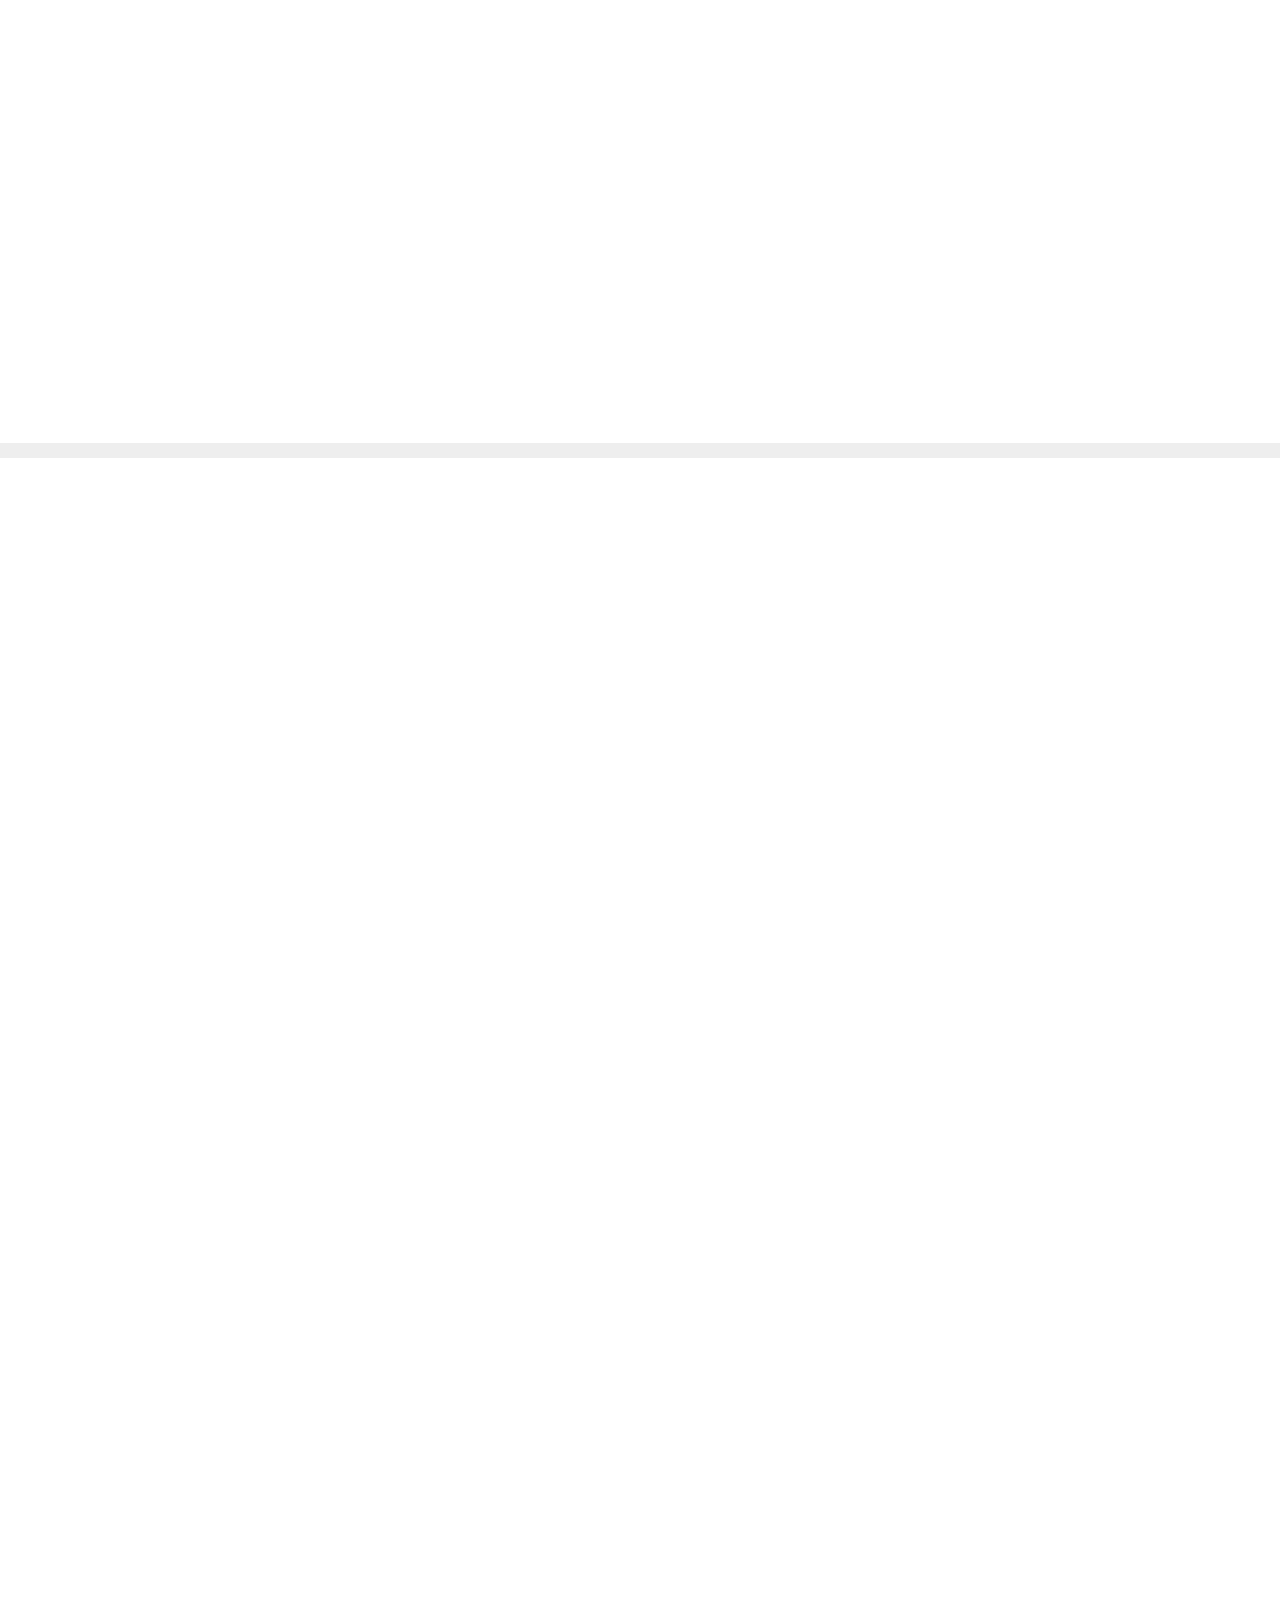
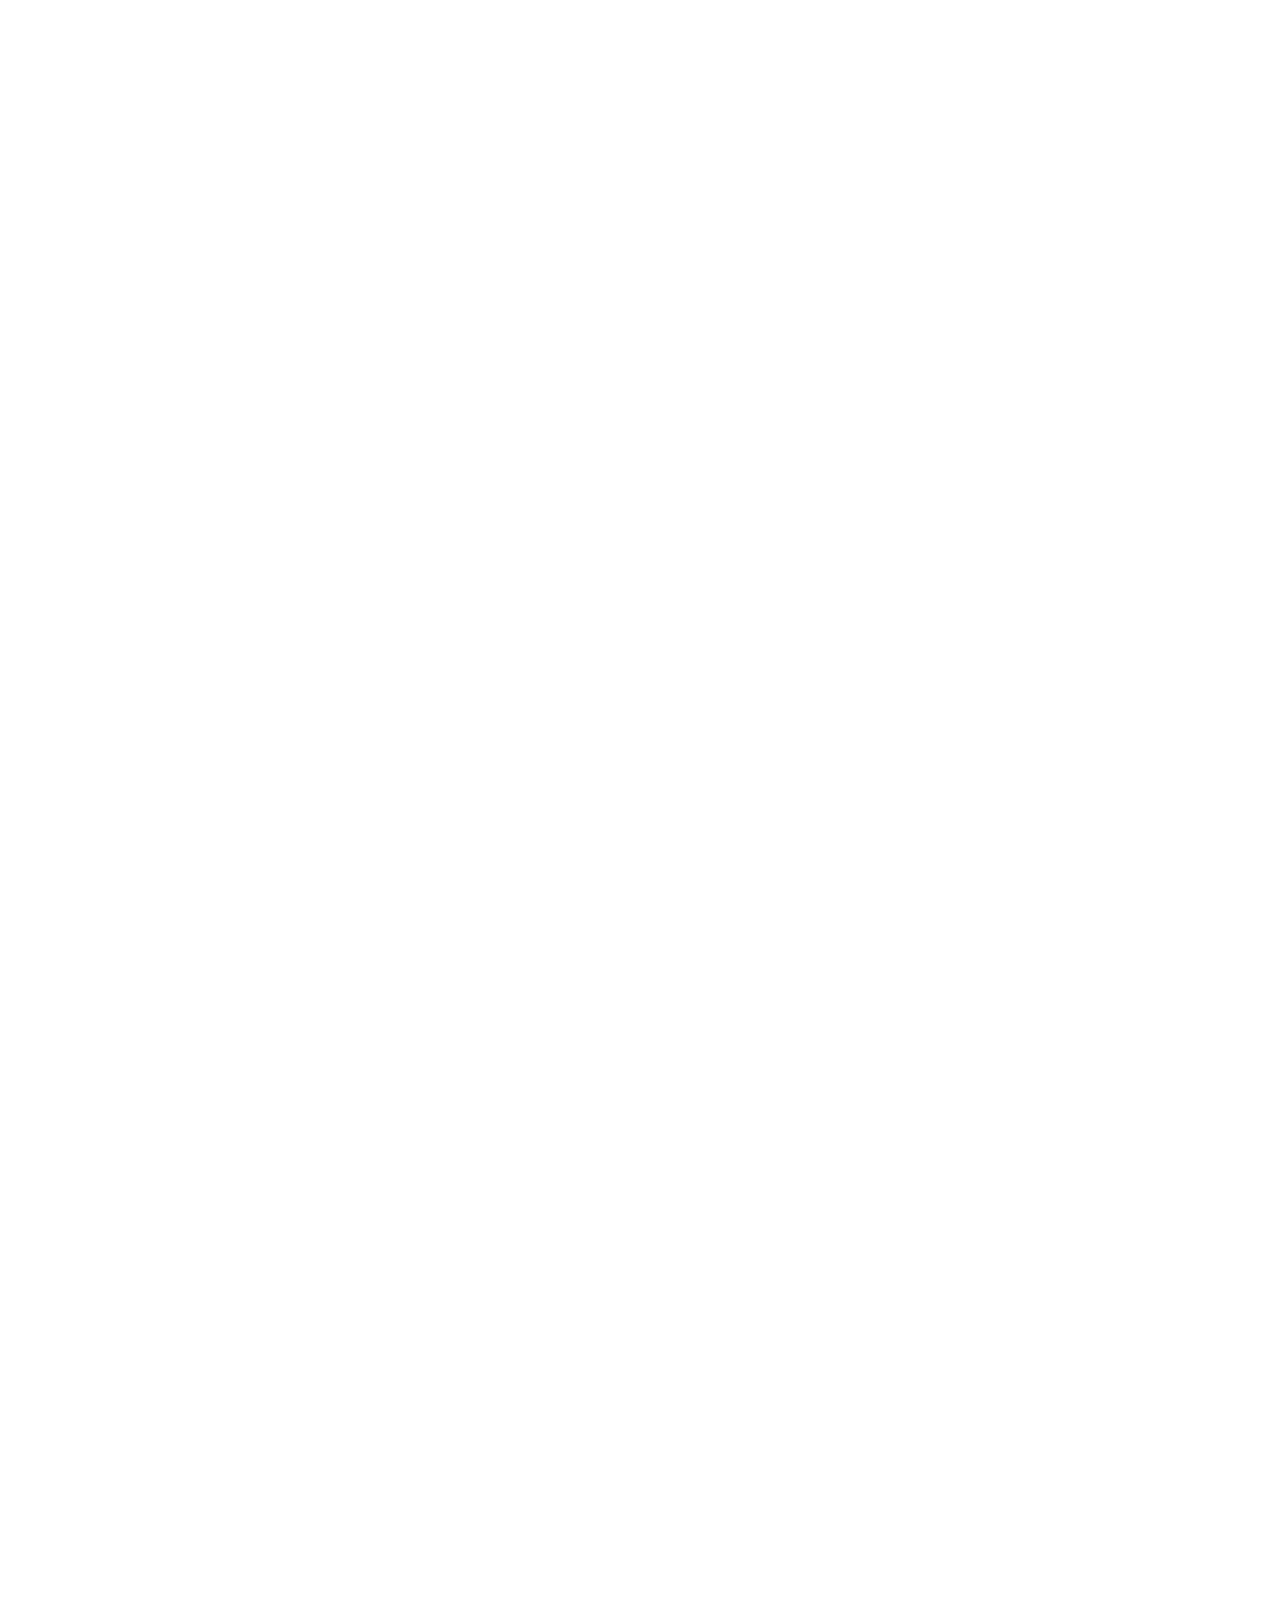
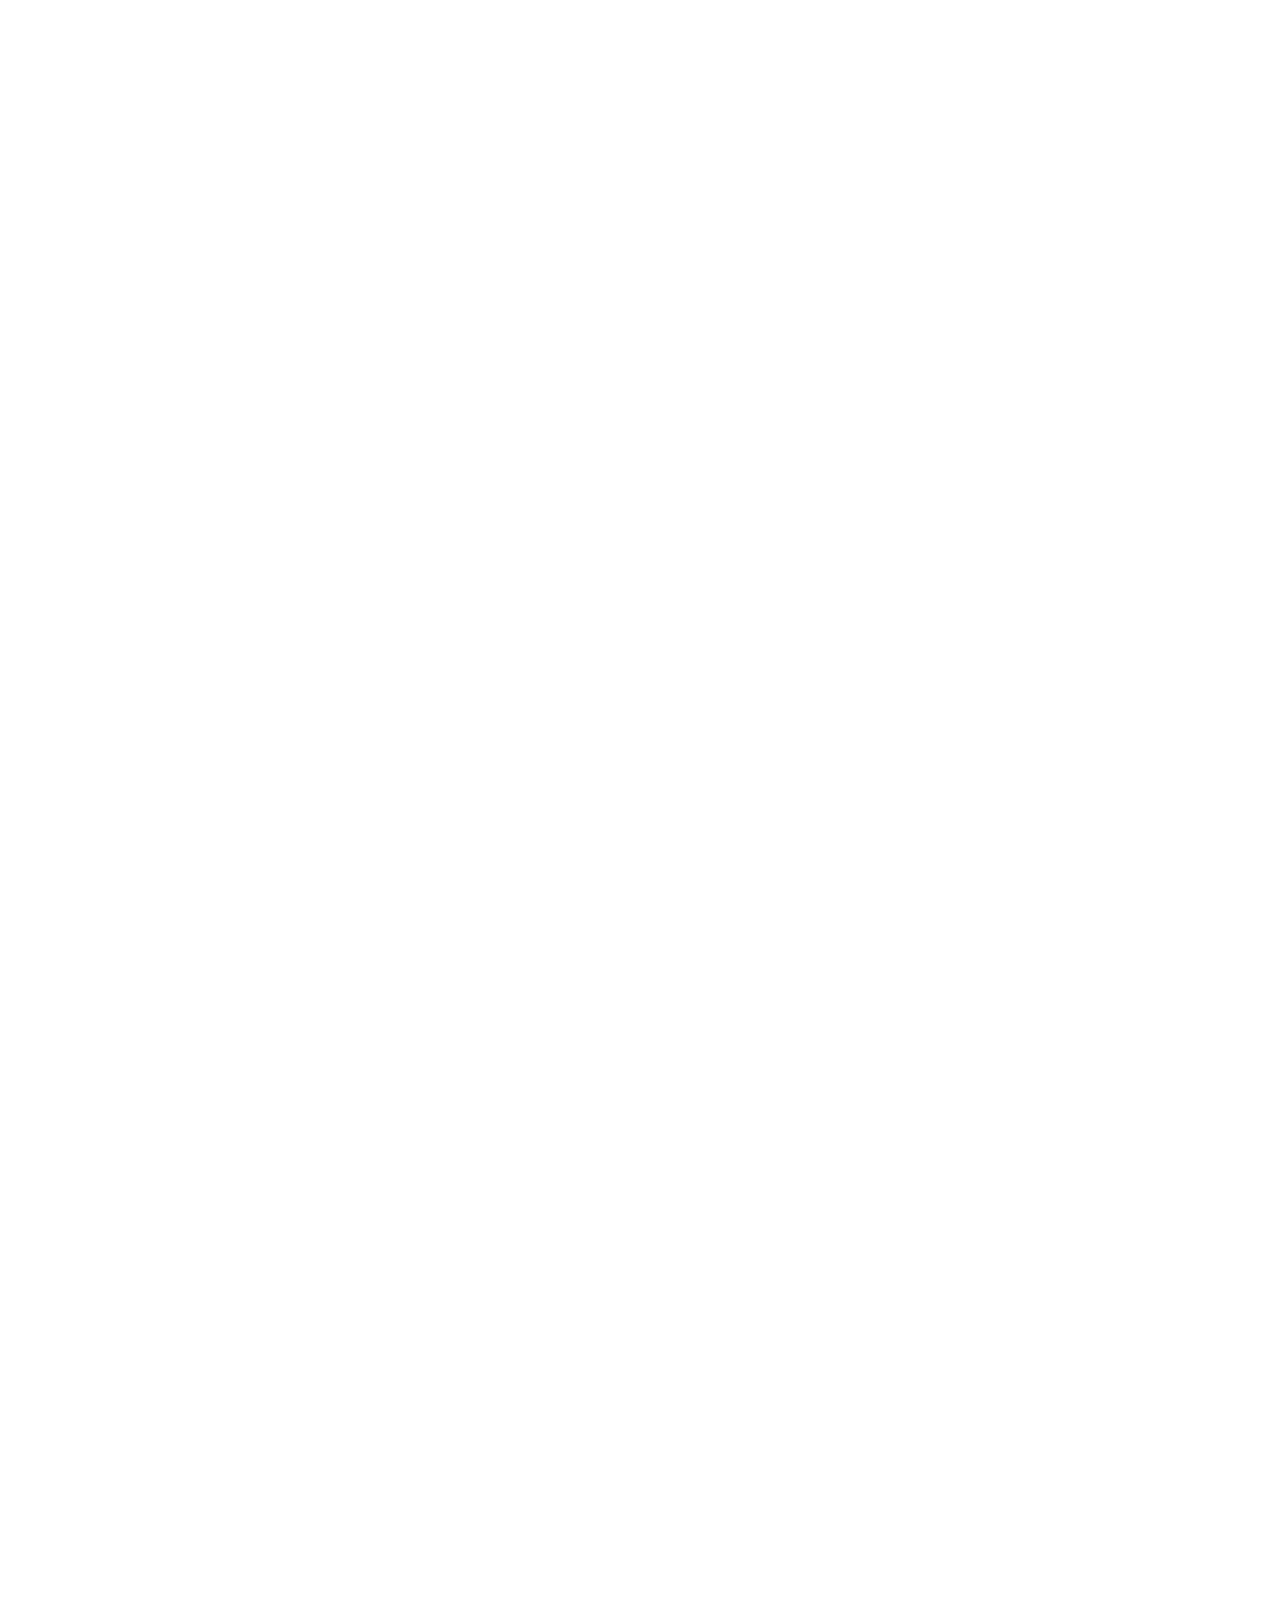
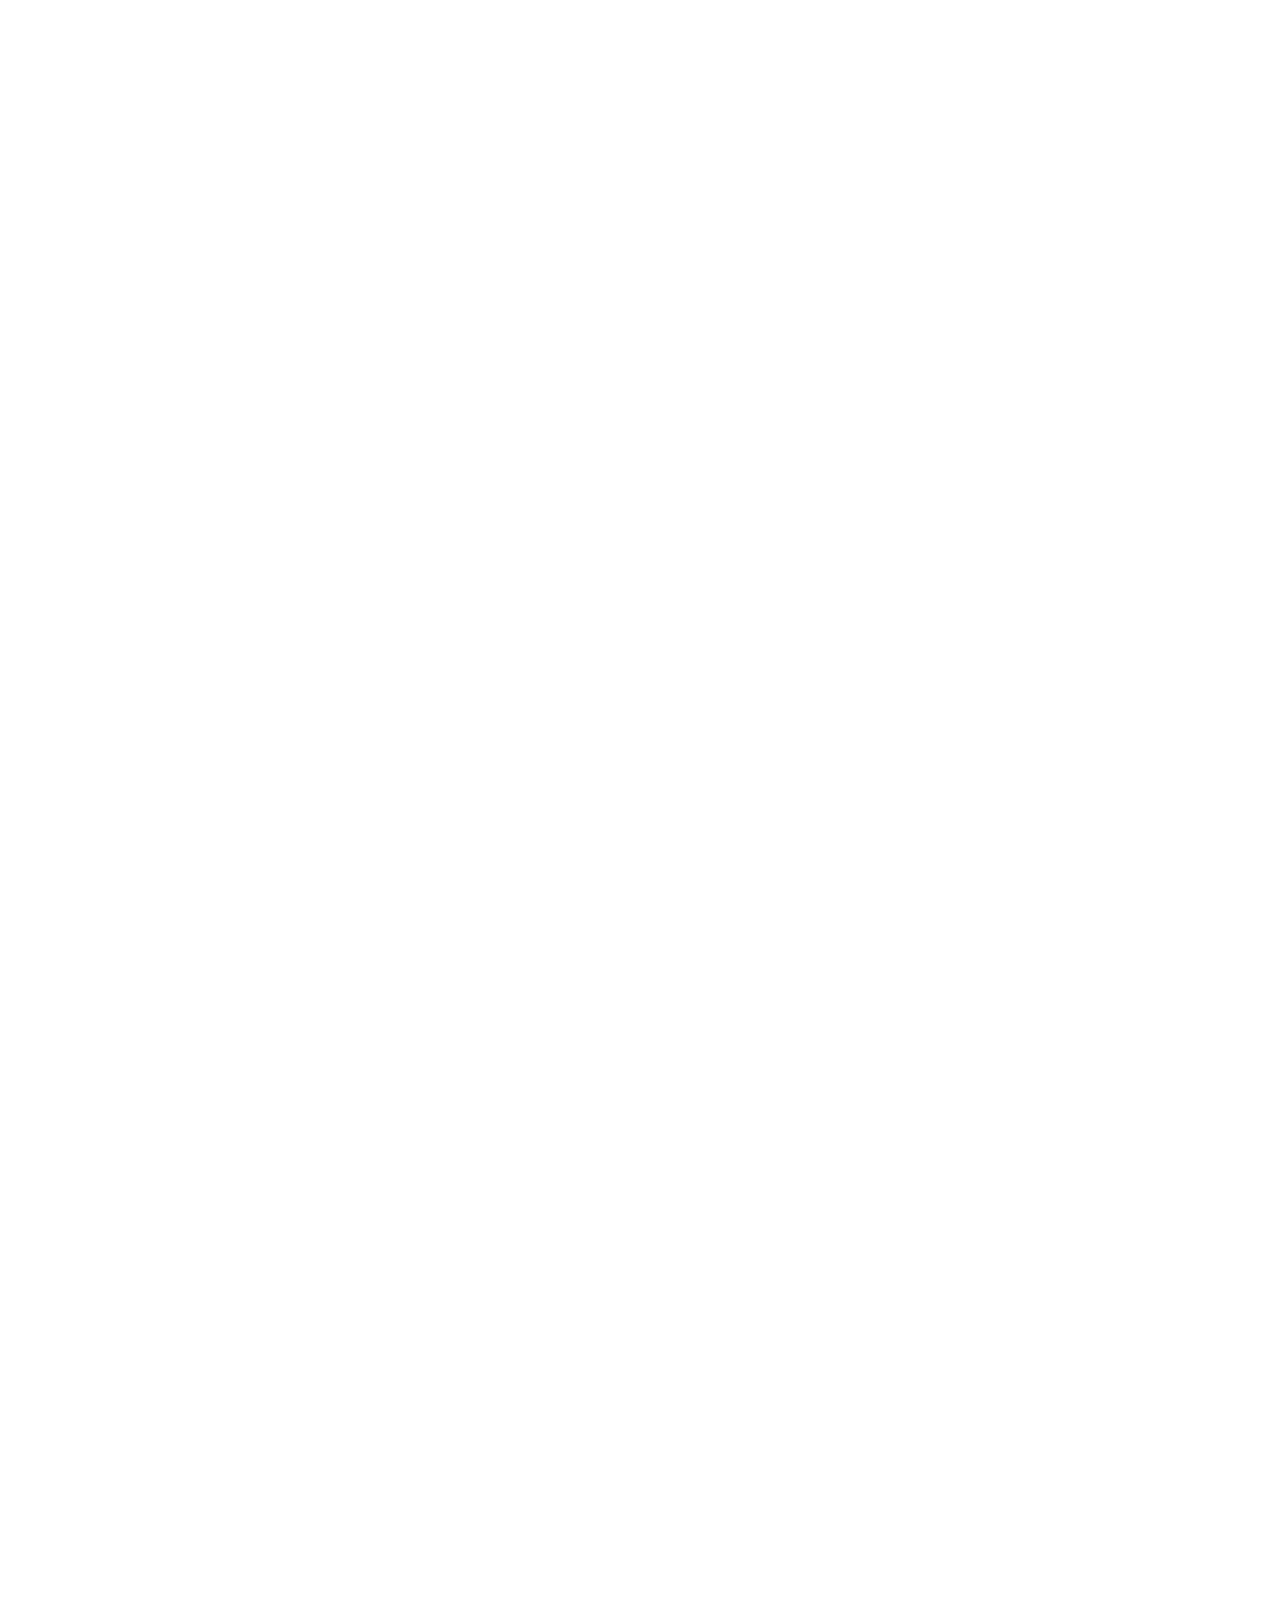
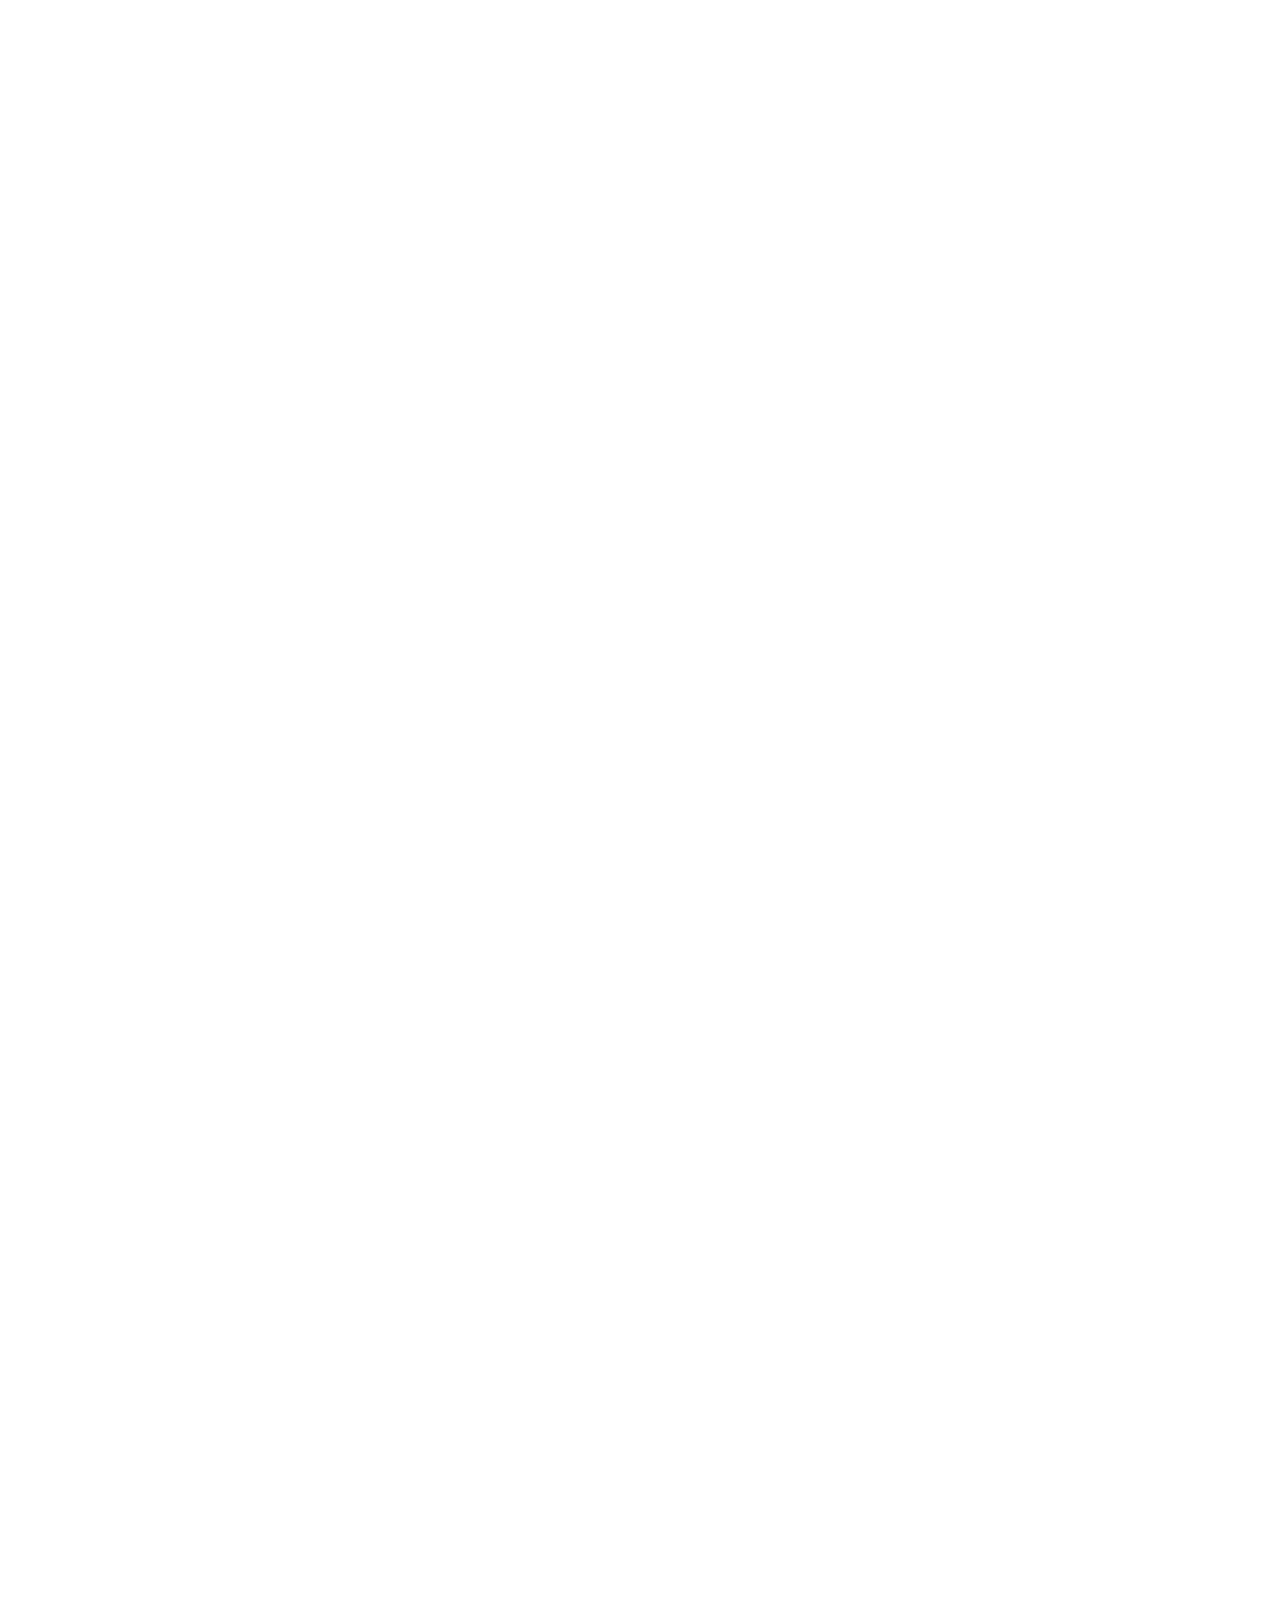
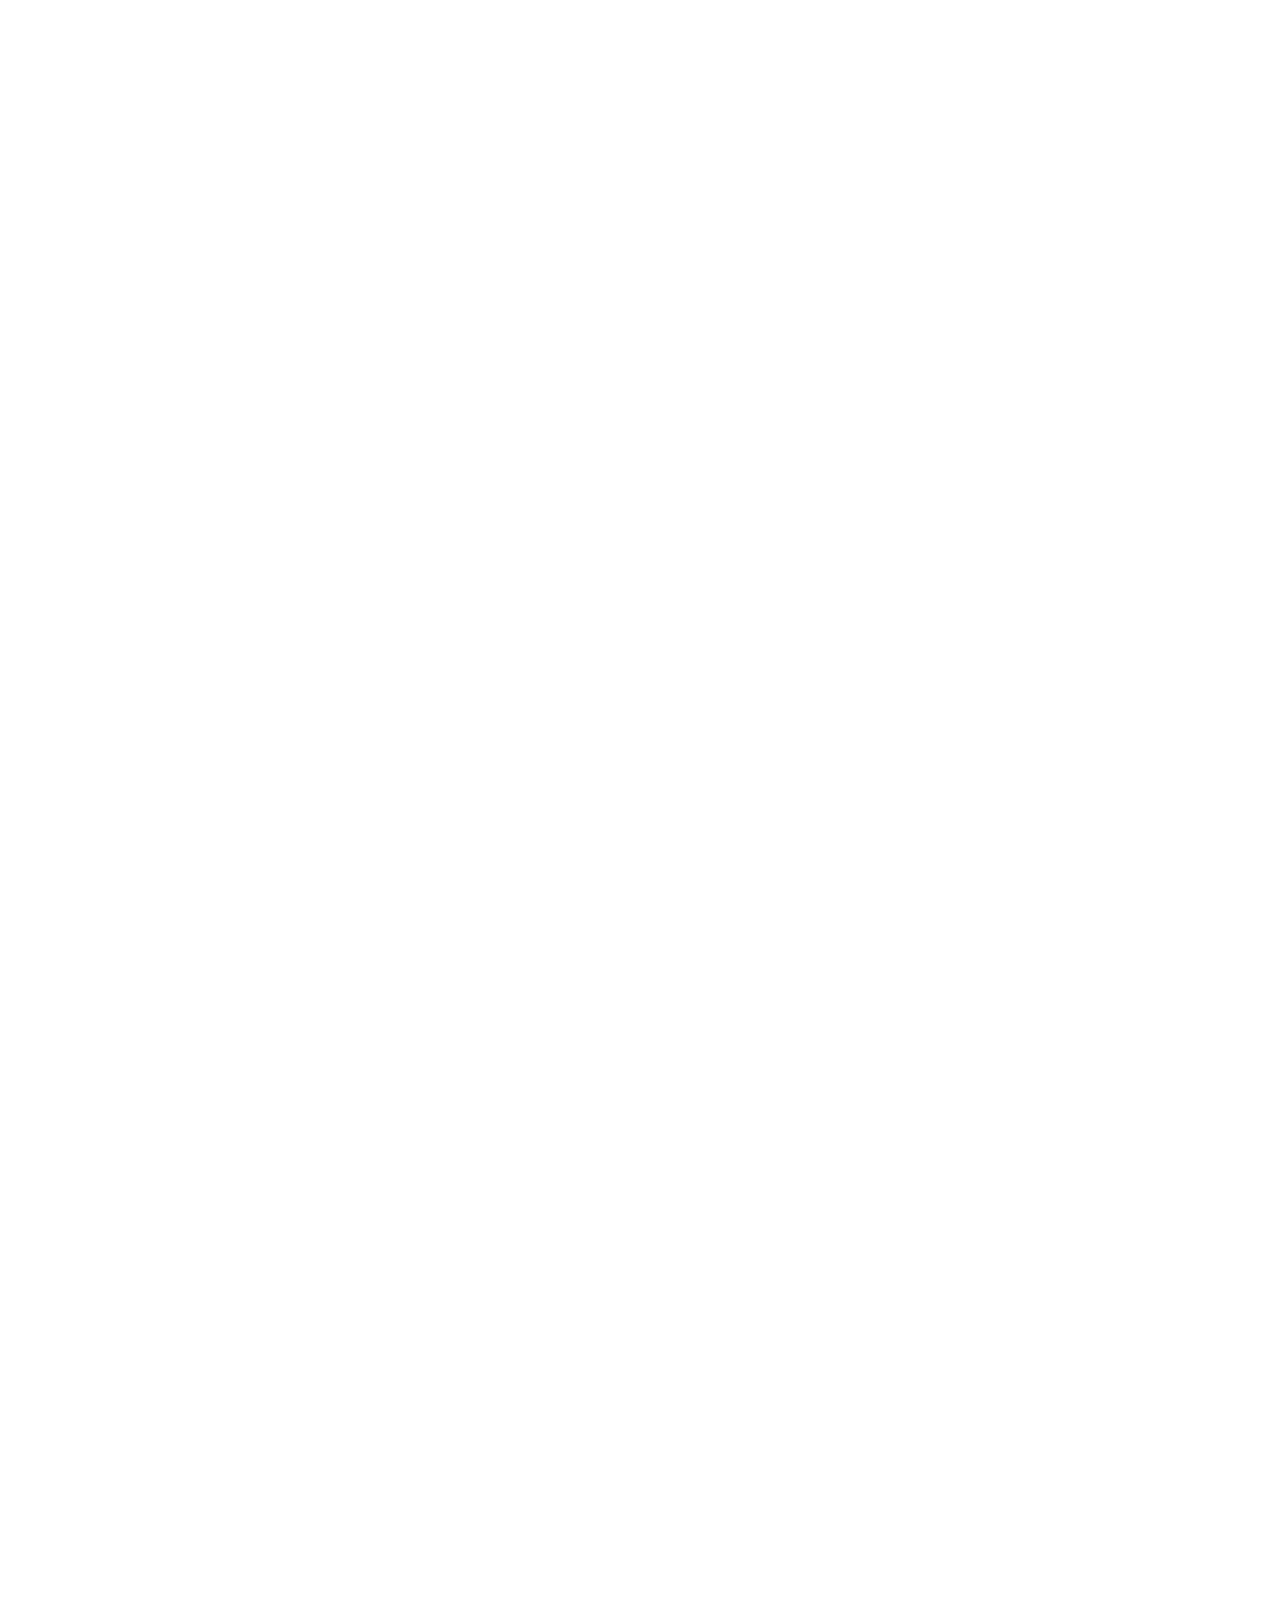
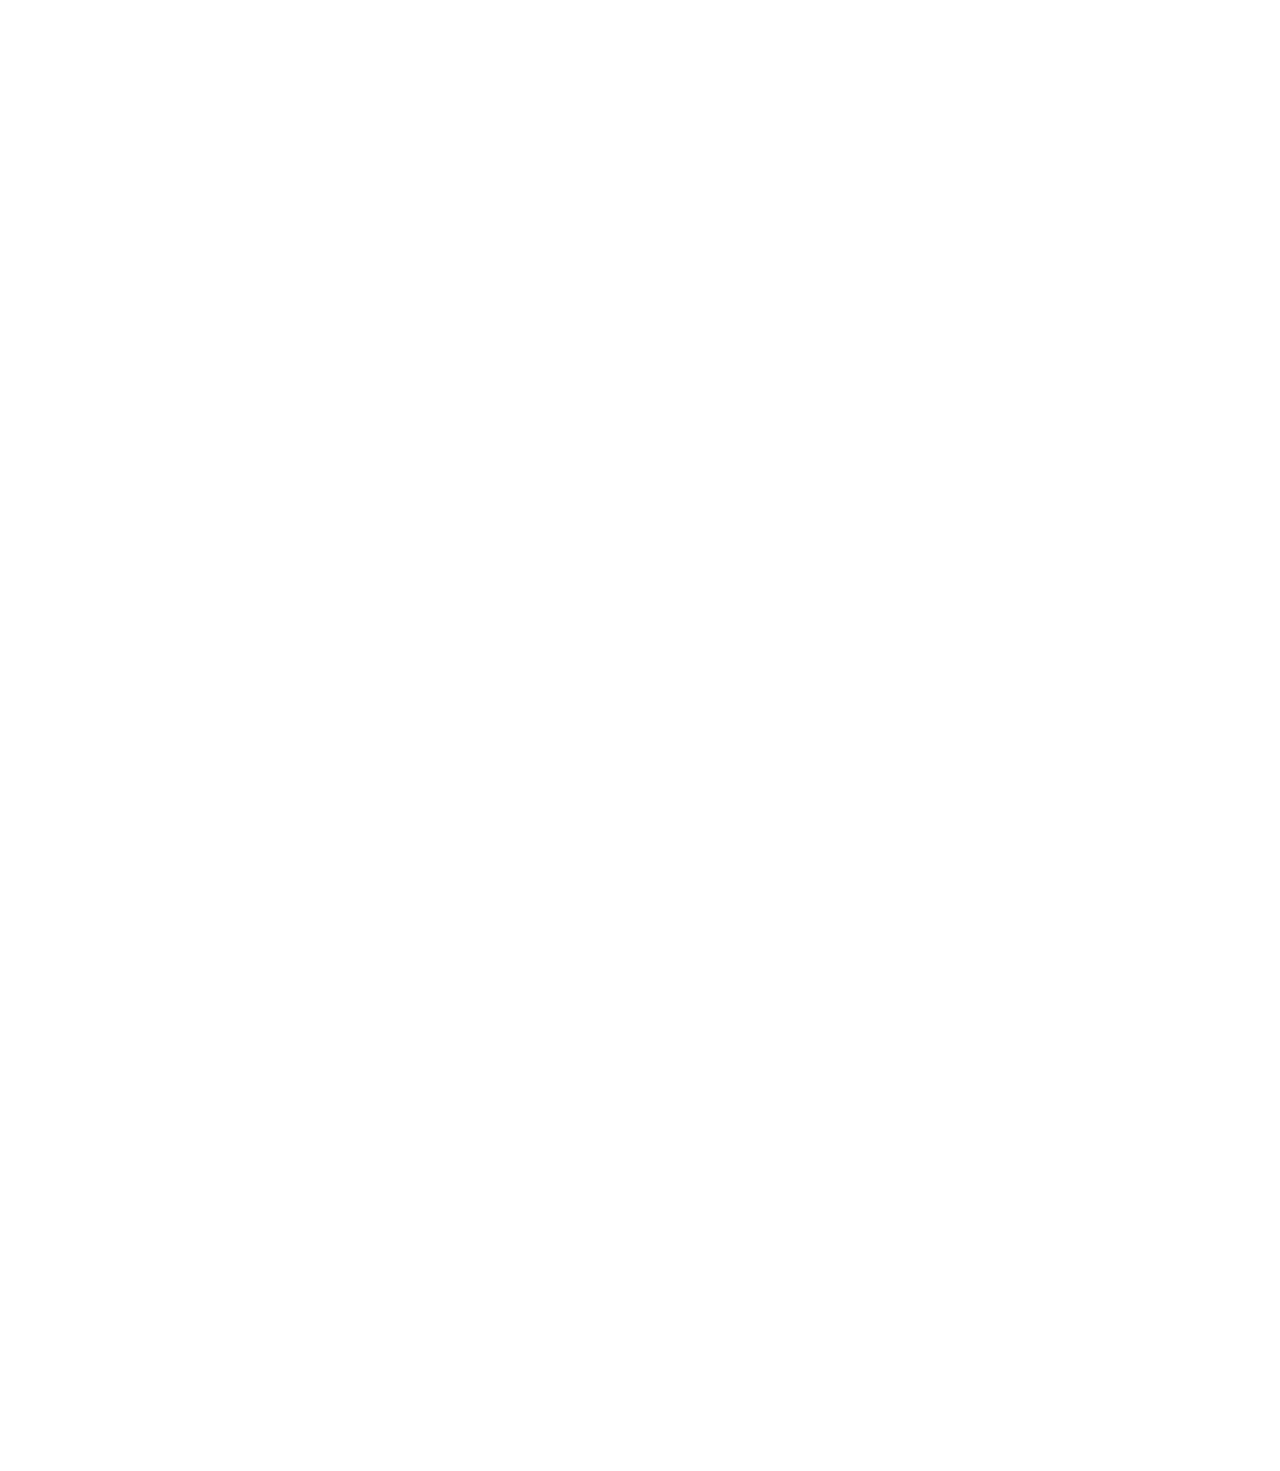
==== commit a5f5a2d8: "添加login页面" ====
--- a/WebContent/index01.html
+++ b/WebContent/index01.html
@@ -6,9 +6,8 @@
 <meta name="viewport" content="width=device-width, initial-scale=1.0">
 <meta name="description" content="presence by Designova - Responsive HTML5 template">
 <meta name="author" content="liushaofeng">
-
 <!-- Standard Favicon--> 
-<link rel="shortcut icon" href="images/favicon/favicon.ico">
+<link rel="shortcut icon" href="resource/images/favicon.ico">
 
 <!-- Standard iPhone Touch Icon--> 
 <link rel="apple-touch-icon" sizes="57x57" href="images/touchicons/apple-touch-icon-57-precomposed" />
@@ -151,7 +150,7 @@
 		<div class="vertical-center emblem-area-wrap emblem-in-showcase">
 			<a href="single-project.html">
 				<div class="emblem-area wow slideInLeft">
-					<img alt="51houseservice" src="resource/images/51houseservice_logo.png" width="160px;">
+					<img alt="51houseservice" src="resource/images/logo_white.png" width="160px;">
 				</div>
 			</a>
 		</div>
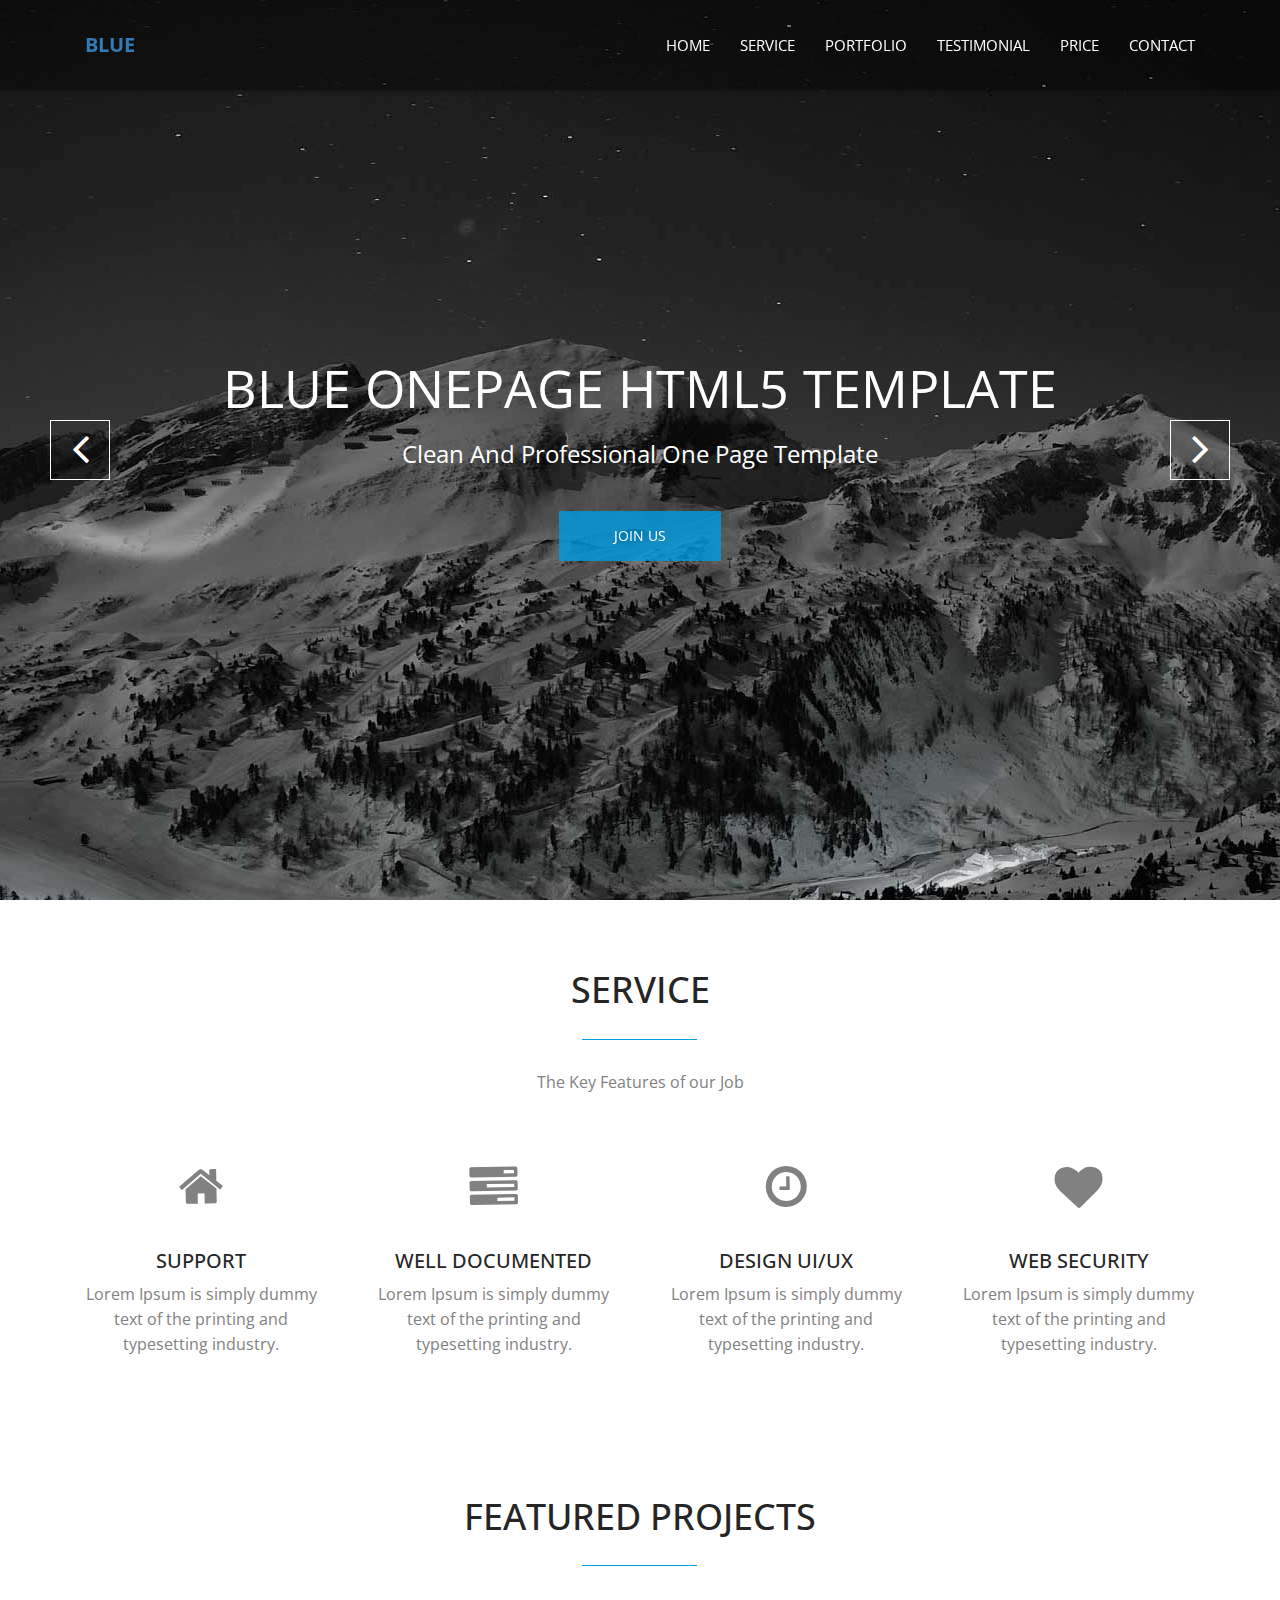
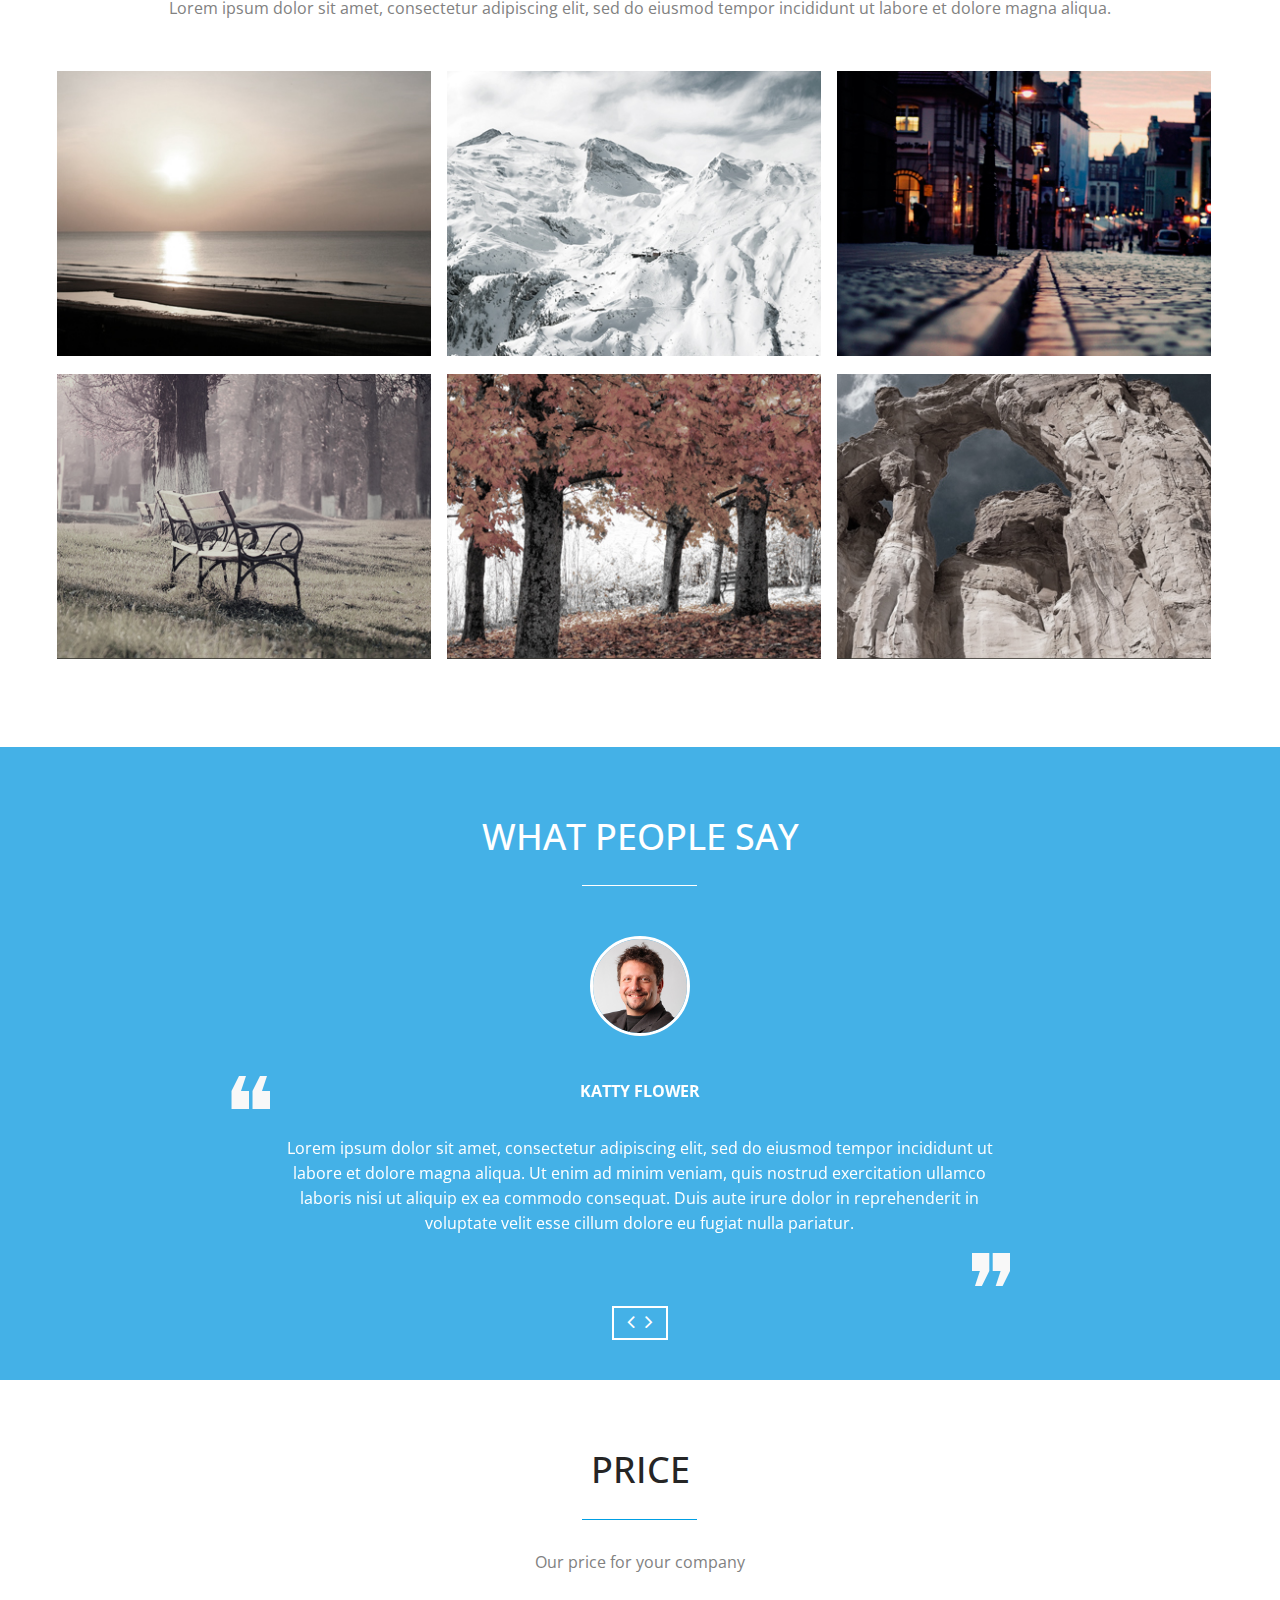
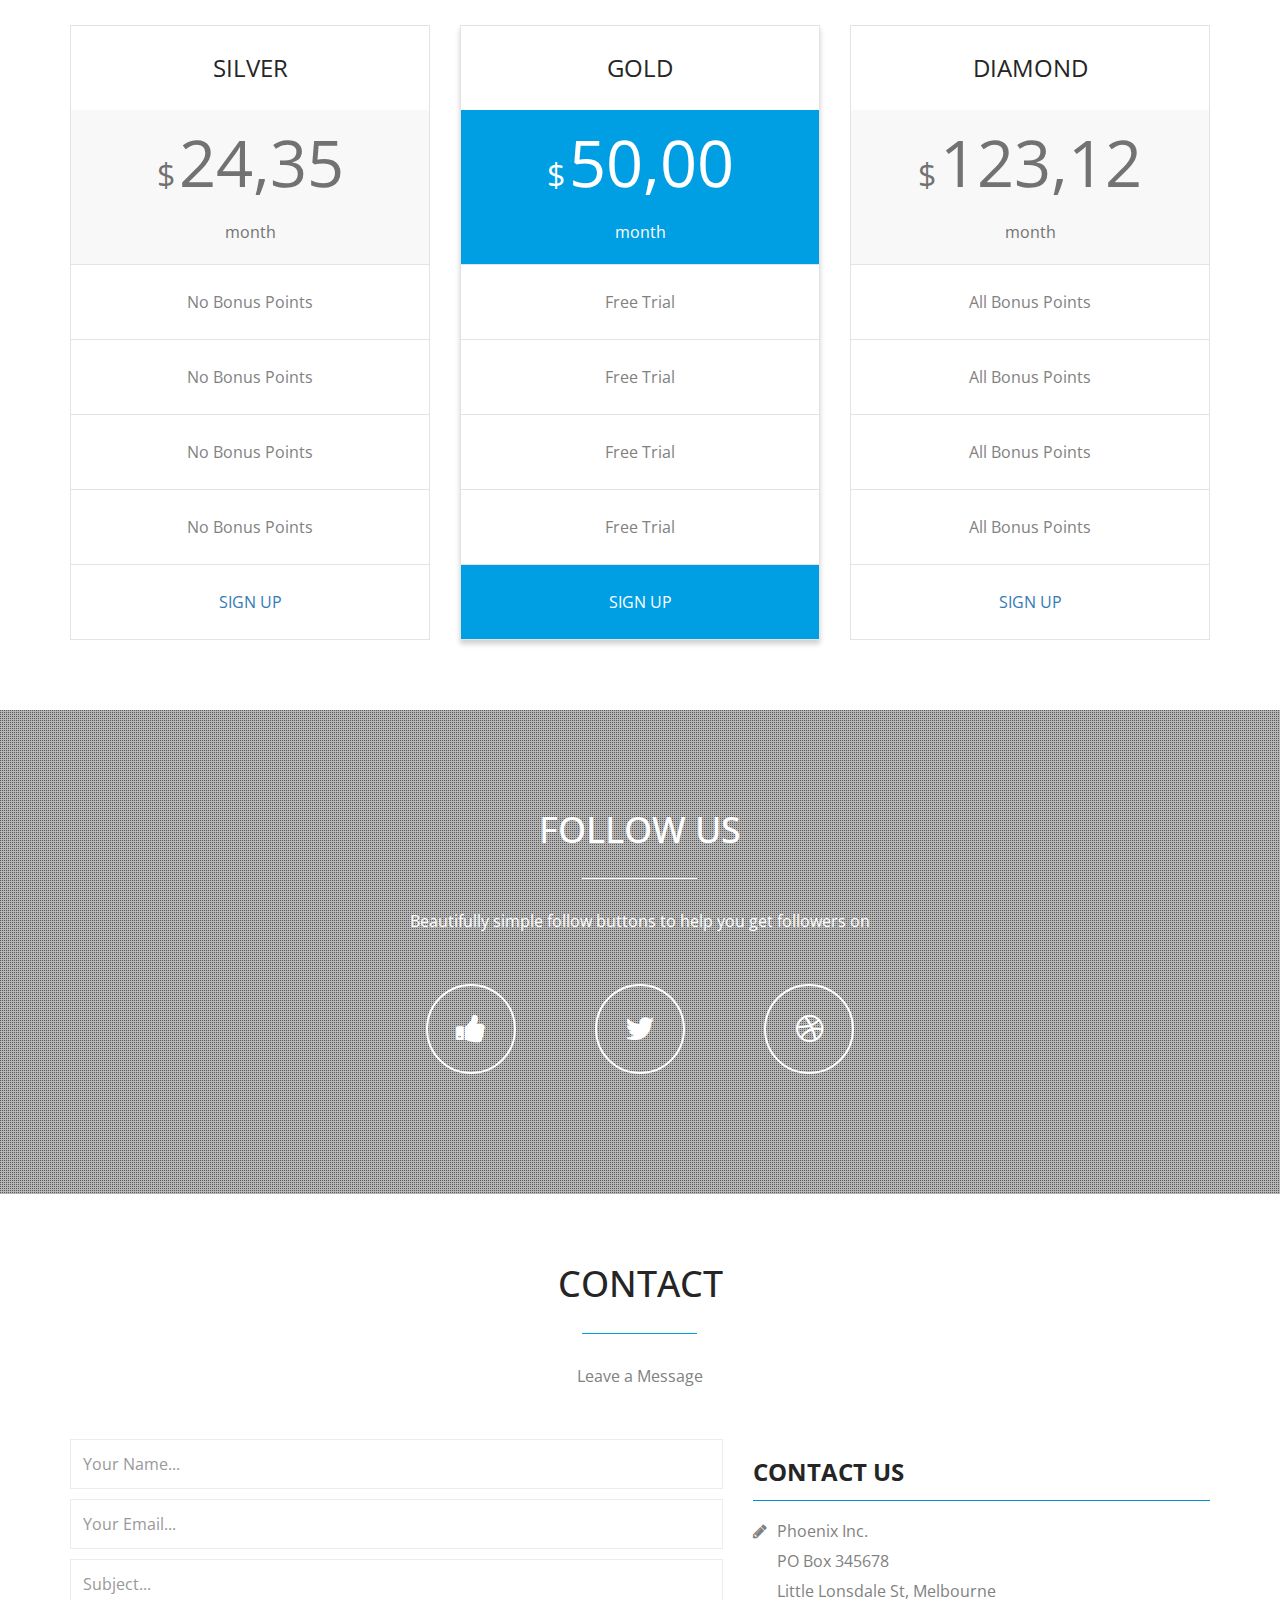
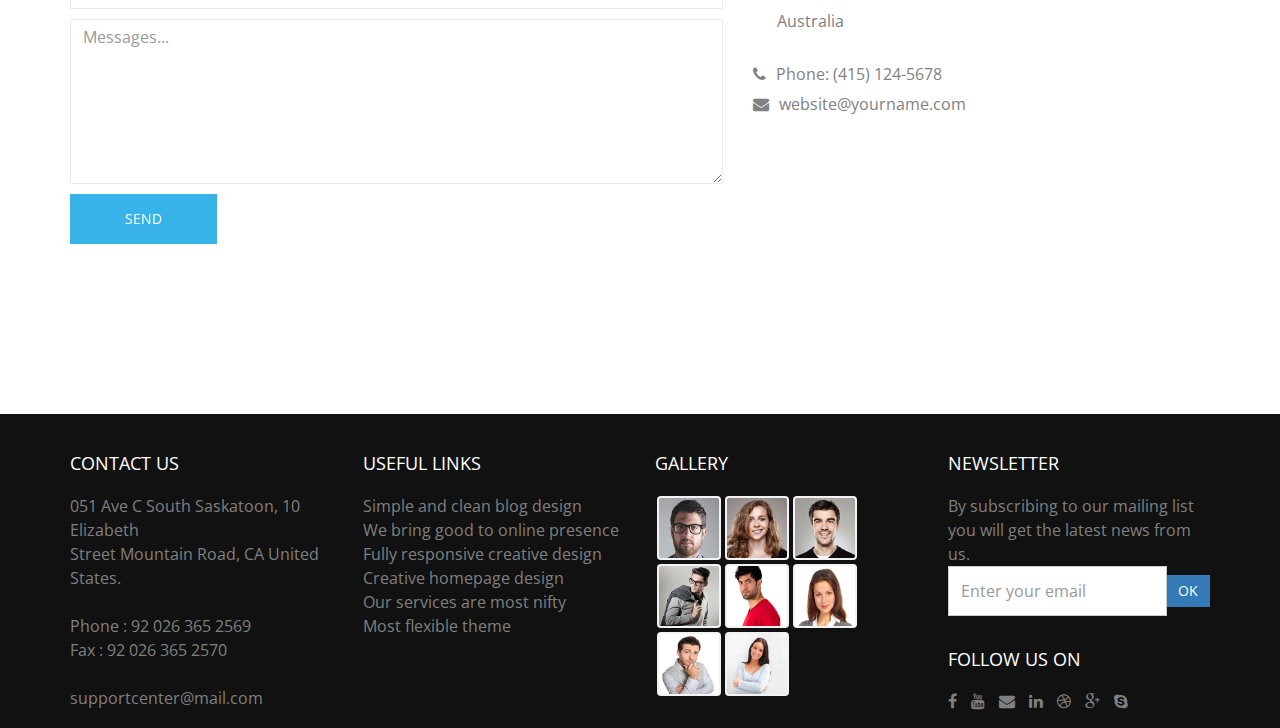
==== commit e6b4667a: "更新站点内容" ====
--- a/WebContent/index01.html
+++ b/WebContent/index01.html
@@ -1,1081 +1,623 @@
 <!DOCTYPE html>
-<html lang="zh">
-<head>
-<meta charset="utf-8">
-<title>首页 - 51HouseService</title>
-<meta name="viewport" content="width=device-width, initial-scale=1.0">
-<meta name="description" content="presence by Designova - Responsive HTML5 template">
-<meta name="author" content="liushaofeng">
-<!-- Standard Favicon--> 
-<link rel="shortcut icon" href="resource/images/favicon.ico">
-
-<!-- Standard iPhone Touch Icon--> 
-<link rel="apple-touch-icon" sizes="57x57" href="images/touchicons/apple-touch-icon-57-precomposed" />
-<!-- Retina iPhone Touch Icon--> 
-<link rel="apple-touch-icon" sizes="114x114" href="assets/touchicons/apple-touch-icon-114-precomposed" />
-<!-- Standard iPad Touch Icon--> 
-<link rel="apple-touch-icon" sizes="72x72" href="assets/touchicons/apple-touch-icon-72-precomposed" />
-<!-- Retina iPad Touch Icon--> 
-<link rel="apple-touch-icon" sizes="144x144" href="assets/touchicons/apple-touch-icon-144-precomposed" />
-
-<!-- Bootstrap CSS Files -->
-<link href="resource/bootstrap/css/bootstrap.css" rel="stylesheet">
-<link href="resource/bootstrap/css/bootstrap-theme.css" rel="stylesheet">
-<!-- Custom Fonts Setup via Font-face CSS3 -->
-<link href="resource/fonts/fonts.css" rel="stylesheet">
-<!-- CSS files for plugins -->
-<link href="resource/stylesheets/pace.preloader.css" rel="stylesheet">
-<link href="resource/stylesheets/animate.css" rel="stylesheet">
-<link href="resource/stylesheets/parallax.css" rel="stylesheet">
-<link href="resource/stylesheets/owl.carousel.css" rel="stylesheet">
-<link href="resource/stylesheets/owl.theme.css" rel="stylesheet">
-<link href="resource/stylesheets/magnific-popup.css" rel="stylesheet" > 
-<link href="resource/stylesheets/jquery.tweet.css" rel="stylesheet"/>
-<link href="resource/stylesheets/foliohover.css" rel="stylesheet">
-<link href="resource/stylesheets/fancymenu.css"  rel="stylesheet">
-<link href="resource/stylesheets/intro.css" rel="stylesheet">
-
-<!-- Main Template Styles -->
-<link href="resource/stylesheets/main.css" rel="stylesheet">
-<!-- Main Template Responsive Styles -->
-<link href="resource/stylesheets/main-responsive.css" rel="stylesheet">
-<!-- Main Template Retina Optimizaton Rules -->
-<link href="resource/stylesheets/main-retina.css" rel="stylesheet">
-<!-- LESS stylesheet for managing color presets -->
-<link href="resource/less/color-cyan.less" rel="less" type="text/css">
-<!-- LESS JS engine-->
-<script src="resource/less/less-1.5.0.min.js"></script>
-<script src="resource/javascripts/modernizr.custom.js"></script>
-
- <!-- HTML5 shim and Respond.js IE8 support of HTML5 elements and media queries -->
-    <!--[if lt IE 9]>
-      <script src="resource/bootstrap/js/html5shiv.js"></script>
-      <script src="resource/bootstrap/js/respond.min.js"></script>
-    <![endif]-->
-
-</head>
-
-
-<body>
-
-<div class="overlay overlay-hugeinc">
-			<button type="button" class="overlay-close">Close</button>
-			<nav>
-				<ul>
-					<li><a class="fancy-nav-close scroll" href="#slide1"><span>首页</span></a></li>
-					<li><a class="fancy-nav-close scroll" href="#slide2"><span>客户</span></a></li>
-					<li><a class="fancy-nav-close scroll" href="#about"><span>关于</span></a></li>
-					<li><a class="fancy-nav-close scroll" href="#services"><span>服务</span></a></li>
-					<li><a class="fancy-nav-close scroll" href="#news"><span>新闻</span></a></li>
-					<li><a class="fancy-nav-close scroll" href="#portfolio"><span>Portfolio</span></a></li>
-					<li><a class="fancy-nav-close scroll" href="#contact"><span>联系我们</span></a></li>
-					<li><a href="single-project.html"><span>Single Project</span></a></li>
-					<li><a href="single-post.html"><span>Single News Post</span></a></li>
-				</ul>
-			</nav>
+<!--[if lt IE 7]>      <html lang="en" class="no-js lt-ie9 lt-ie8 lt-ie7"> <![endif]-->
+<!--[if IE 7]>         <html lang="en" class="no-js lt-ie9 lt-ie8"> <![endif]-->
+<!--[if IE 8]>         <html lang="en" class="no-js lt-ie9"> <![endif]-->
+<!--[if gt IE 8]><!--> <html lang="en" class="no-js"> <!--<![endif]-->
+    <head>
+    	<!-- meta character set -->
+        <meta charset="utf-8">
+		<!-- Always force latest IE rendering engine or request Chrome Frame -->
+        <meta http-equiv="X-UA-Compatible" content="IE=edge,chrome=1">
+        <title>51HouseService</title>		
+		<!-- Meta Description -->
+        <meta name="description" content="Blue One Page Creative HTML5 Template">
+        <meta name="keywords" content="one page, single page, onepage, responsive, parallax, creative, business, html5, css3, css3 animation">
+        <meta name="author" content="Muhammad Morshed">
+		
+		<!-- Mobile Specific Meta -->
+        <meta name="viewport" content="width=device-width, initial-scale=1">
+		
+		<!-- CSS
+		================================================== -->
+		
+		<link href='http://fonts.useso.com/css?family=Open+Sans:400,300,700' rel='stylesheet' type='text/css'>
+		
+		<!-- Fontawesome Icon font -->
+        <link rel="stylesheet" href="css/font-awesome.min.css">
+		<!-- bootstrap.min -->
+        <link rel="stylesheet" href="css/jquery.fancybox.css">
+		<!-- bootstrap.min -->
+        <link rel="stylesheet" href="css/bootstrap.min.css">
+		<!-- bootstrap.min -->
+        <link rel="stylesheet" href="css/owl.carousel.css">
+		<!-- bootstrap.min -->
+        <link rel="stylesheet" href="css/slit-slider.css">
+		<!-- bootstrap.min -->
+        <link rel="stylesheet" href="css/animate.css">
+		<!-- Main Stylesheet -->
+        <link rel="stylesheet" href="css/main.css">
+
+		<!-- Modernizer Script for old Browsers -->
+        <script src="js/modernizr-2.6.2.min.js"></script>
+	</head>
+	
+    <body id="body">
+
+		<!-- preloader -->
+		<div id="preloader">
+            <div class="loder-box">
+            	<div class="battery"></div>
+            </div>
 		</div>
-
-
-<div class="static-side-navigation-wrap grey-bg">
-				<p><button id="trigger-overlay" type="button"></button></p>
-	<ul class="navigation">
-		<li data-slide="1" ></li>
-		<li data-slide="2"></li>
-		<li data-slide="3"></li>
-		<li data-slide="4"></li>
-	</ul>
-	<div class="vertical-logo">
-		<a href="#"><img title="51housesevice" alt="51housesevice" src="resource/images/vertical-logo.png"/></a>
-	</div>
-
-</div>
-
-
-
-<div class="copyrights">Collect from <a href="#" >免费模板</a></div>
-
-	<div class="slide intro intro-with-sidenav text-center" id="slide1">
-
-
-				<article class="promo-area promo-area-color">
-					<div id="intro-carousel" class="intro-carousel owl-carousel owl-nav-sticky-wide">
-
-					
-
-						<div class="item intro-slide-bg-one">
+		<!-- end preloader -->
+
+        <!--
+        Fixed Navigation
+        ==================================== -->
+        <header id="navigation" class="navbar-inverse navbar-fixed-top animated-header">
+            <div class="container">
+                <div class="navbar-header">
+                    <!-- responsive nav button -->
+					<button type="button" class="navbar-toggle" data-toggle="collapse" data-target=".navbar-collapse">
+						<span class="sr-only">Toggle navigation</span>
+						<span class="icon-bar"></span>
+						<span class="icon-bar"></span>
+						<span class="icon-bar"></span>
+                    </button>
+					<!-- /responsive nav button -->
+					
+					<!-- logo -->
+					<h1 class="navbar-brand">
+						<a href="#body">Blue</a>
+					</h1>
+					<!-- /logo -->
+                </div>
+
+				<!-- main nav -->
+                <nav class="collapse navbar-collapse navbar-right" role="navigation">
+                    <ul id="nav" class="nav navbar-nav">
+                        <li><a href="#body">Home</a></li>
+                        <li><a href="#service">Service</a></li>
+                        <li><a href="#portfolio">portfolio</a></li>
+                        <li><a href="#testimonials">Testimonial</a></li>
+                        <li><a href="#price">price</a></li>
+                        <li><a href="#contact">Contact</a></li>
+                    </ul>
+                </nav>
+				<!-- /main nav -->
+				
+            </div>
+        </header>
+        <!--
+        End Fixed Navigation
+        ==================================== -->
+		
+		<main class="site-content" role="main">
+		
+        <!--
+        Home Slider
+        ==================================== -->
+		
+		<section id="home-slider">
+            <div id="slider" class="sl-slider-wrapper">
+
+				<div class="sl-slider">
+				
+					<div class="sl-slide" data-orientation="horizontal" data-slice1-rotation="-25" data-slice2-rotation="-25" data-slice1-scale="2" data-slice2-scale="2">
+
+						<div class="bg-img bg-img-1"></div>
+
+						<div class="slide-caption">
+                            <div class="caption-content">
+                                <h2 class="animated fadeInDown">BLUE Onepage HTML5 Template</h2>
+                                <span class="animated fadeInDown">Clean and Professional one page Template</span>
+                                <a href="#" class="btn btn-blue btn-effect">Join US</a>
+                            </div>
+                        </div>
+						
+					</div>
+					
+					<div class="sl-slide" data-orientation="vertical" data-slice1-rotation="10" data-slice2-rotation="-15" data-slice1-scale="1.5" data-slice2-scale="1.5">
+					
+						<div class="bg-img bg-img-2"></div>
+						<div class="slide-caption">
+                            <div class="caption-content">
+                                <h2>BLUE Onepage HTML5 Template</h2>
+                                <span>Clean and Professional one page Template</span>
+                                <a href="#" class="btn btn-blue btn-effect">Join US</a>
+                            </div>
+                        </div>
+						
+					</div>
+					
+					<div class="sl-slide" data-orientation="horizontal" data-slice1-rotation="3" data-slice2-rotation="3" data-slice1-scale="2" data-slice2-scale="1">
+						
+						<div class="bg-img bg-img-3"></div>
+						<div class="slide-caption">
+                            <div class="caption-content">
+                                <h2>BLUE Onepage HTML5 Template</h2>
+                                <span>Clean and Professional one page Template</span>
+                                <a href="#" class="btn btn-blue btn-effect">Join US</a>
+                            </div>
+                        </div>
+
+					</div>
+
+				</div><!-- /sl-slider -->
+
+                <!-- 
+                <nav id="nav-arrows" class="nav-arrows">
+                    <span class="nav-arrow-prev">Previous</span>
+                    <span class="nav-arrow-next">Next</span>
+                </nav>
+                -->
+                
+                <nav id="nav-arrows" class="nav-arrows hidden-xs hidden-sm visible-md visible-lg">
+                    <a href="javascript:;" class="sl-prev">
+                        <i class="fa fa-angle-left fa-3x"></i>
+                    </a>
+                    <a href="javascript:;" class="sl-next">
+                        <i class="fa fa-angle-right fa-3x"></i>
+                    </a>
+                </nav>
+                
+
+				<nav id="nav-dots" class="nav-dots visible-xs visible-sm hidden-md hidden-lg">
+					<span class="nav-dot-current"></span>
+					<span></span>
+					<span></span>
+				</nav>
+
+			</div><!-- /slider-wrapper -->
+		</section>
+			
+		<div class="copyrights">Collect from <a href="http://www.cssmoban.com/" >��ҳģ��</a></div>
+
+
+		<!-- Service section -->
+		<section id="service">
+			<div class="container">
+				<div class="row">
+				
+					<div class="sec-title text-center">
+						<h2 class="wow animated bounceInLeft">Service</h2>
+						<p class="wow animated bounceInRight">The Key Features of our Job</p>
+					</div>
+					
+					<div class="col-md-3 col-sm-6 col-xs-12 text-center wow animated zoomIn">
+						<div class="service-item">
+							<div class="service-icon">
+								<i class="fa fa-home fa-3x"></i>
+							</div>
+							<h3>Support</h3>
+							<p>Lorem Ipsum is simply dummy text of the printing and typesetting industry. </p>
+						</div>
+					</div>
+				
+					<div class="col-md-3 col-sm-6 col-xs-12 text-center wow animated zoomIn" data-wow-delay="0.3s">
+						<div class="service-item">
+							<div class="service-icon">
+								<i class="fa fa-tasks fa-3x"></i>
+							</div>
+							<h3>Well Documented</h3>
+							<p>Lorem Ipsum is simply dummy text of the printing and typesetting industry. </p>
+						</div>
+					</div>
+				
+					<div class="col-md-3 col-sm-6 col-xs-12 text-center wow animated zoomIn" data-wow-delay="0.6s">
+						<div class="service-item">
+							<div class="service-icon">
+								<i class="fa fa-clock-o fa-3x"></i>
+							</div>
+							<h3>Design UI/UX</h3>
+							<p>Lorem Ipsum is simply dummy text of the printing and typesetting industry. </p>
+						</div>
+					</div>
+				
+					<div class="col-md-3 col-sm-6 col-xs-12 text-center wow animated zoomIn" data-wow-delay="0.9s">
+						<div class="service-item">
+							<div class="service-icon">
+								<i class="fa fa-heart fa-3x"></i>
+							</div>
 							
-							<div class="vertical-center emblem-area-wrap emblem-in-showcase">
-								<div class="row">
-									<article  class="col-md-12">
-											<a href="#" class="btn btn-presence btn-presence-white presence-ease">注册服务</a>
-											<a href="#" class="btn btn-presence btn-presence-white presence-ease">我要服务</a>
-									</article>
+							<h3>Web Security</h3>
+							<p>Lorem Ipsum is simply dummy text of the printing and typesetting industry. </p>							
+						</div>
+					</div>
+					
+				</div>
+			</div>
+		</section>
+		<!-- end Service section -->
+		
+		<!-- portfolio section -->
+		<section id="portfolio">
+			<div class="container">
+				<div class="row">
+				
+					<div class="sec-title text-center wow animated fadeInDown">
+						<h2>FEATURED PROJECTS</h2>
+						<p>Lorem ipsum dolor sit amet, consectetur adipiscing elit, sed do eiusmod tempor incididunt ut labore et dolore magna aliqua.</p>
+					</div>
+					
+
+					<ul class="project-wrapper wow animated fadeInUp">
+						<li class="portfolio-item">
+							<img src="img/portfolio/item.jpg" class="img-responsive" alt="Lorem ipsum dolor sit amet, consectetur adipiscing elit, sed do eiusmod tempor incididunt ut labore et dolore magna aliqua. Ut enim ad minim veniam, quis nostrud exercitation ullamco laboris nisi ut aliquip ex ea commodo consequat">
+							<figcaption class="mask">
+								<h3>Wall street</h3>
+								<p>Lorem Ipsum is simply dummy text of the printing and typesetting ndustry. </p>
+							</figcaption>
+							<ul class="external">
+								<li><a class="fancybox" title="Araund The world" data-fancybox-group="works" href="img/portfolio/item.jpg"><i class="fa fa-search"></i></a></li>
+								<li><a href=""><i class="fa fa-link"></i></a></li>
+							</ul>
+						</li>
+						
+						<li class="portfolio-item">
+							<img src="img/portfolio/item2.jpg" class="img-responsive" alt="Lorem Ipsum is simply dummy text of the printing and typesetting ndustry. ">
+							<figcaption class="mask">
+								<h3>Wall street</h3>
+								<p>Lorem Ipsum is simply dummy text of the printing and typesetting ndustry. </p>
+							</figcaption>
+							<ul class="external">
+								<li><a class="fancybox" title="Wall street" href="img/slider/banner.jpg" data-fancybox-group="works" ><i class="fa fa-search"></i></a></li>
+								<li><a href=""><i class="fa fa-link"></i></a></li>
+							</ul>
+						</li>
+						
+						<li class="portfolio-item">
+							<img src="img/portfolio/item3.jpg" class="img-responsive" alt="Lorem Ipsum is simply dummy text of the printing and typesetting ndustry. ">
+							<figcaption class="mask">
+								<h3>Wall street</h3>
+								<p>Lorem Ipsum is simply dummy text of the printing and typesetting ndustry. </p>
+							</figcaption>
+							<ul class="external">
+								<li><a class="fancybox" title="Behind The world" data-fancybox-group="works" href="img/portfolio/item3.jpg"><i class="fa fa-search"></i></a></li>
+								<li><a href=""><i class="fa fa-link"></i></a></li>
+							</ul>
+						</li>
+						
+						<li class="portfolio-item">
+							<img src="img/portfolio/item4.jpg" class="img-responsive" alt="Lorem Ipsum is simply dummy text of the printing and typesetting ndustry.">
+							<figcaption class="mask">
+								<h3>Wall street</h3>
+								<p>Lorem Ipsum is simply dummy text of the printing and typesetting ndustry. </p>
+							</figcaption>
+							<ul class="external">
+								<li><a class="fancybox" title="Wall street 4" data-fancybox-group="works" href="img/portfolio/item4.jpg"><i class="fa fa-search"></i></a></li>
+								<li><a href=""><i class="fa fa-link"></i></a></li>
+							</ul>
+						</li>
+						
+						<li class="portfolio-item">
+							<img src="img/portfolio/item5.jpg" class="img-responsive" alt="Lorem Ipsum is simply dummy text of the printing and typesetting ndustry. ">
+							<figcaption class="mask">
+								<h3>Wall street</h3>
+								<p>Lorem Ipsum is simply dummy text of the printing and typesetting ndustry. </p>
+							</figcaption>
+							<ul class="external">
+								<li><a class="fancybox" title="Wall street 5" data-fancybox-group="works" href="img/portfolio/item5.jpg"><i class="fa fa-search"></i></a></li>
+								<li><a href=""><i class="fa fa-link"></i></a></li>
+							</ul>
+						</li>
+						
+						<li class="portfolio-item">
+							<img src="img/portfolio/item6.jpg" class="img-responsive" alt="Lorem Ipsum is simply dummy text of the printing and typesetting ndustry. ">
+							<figcaption class="mask">
+								<h3>Wall street</h3>
+								<p>Lorem Ipsum is simply dummy text of the printing and typesetting ndustry. </p>
+							</figcaption>
+							<ul class="external">
+								<li><a class="fancybox" title="Wall street 6" data-fancybox-group="works" href="img/portfolio/item6.jpg"><i class="fa fa-search"></i></a></li>
+								<li><a href=""><i class="fa fa-link"></i></a></li>
+							</ul>
+						</li>
+					</ul>
+					
+				</div>
+			</div>
+		</section>
+		<!-- end portfolio section -->
+		
+		<!-- Testimonial section -->
+		<section id="testimonials" class="parallax">
+			<div class="overlay">
+				<div class="container">
+					<div class="row">
+					
+						<div class="sec-title text-center white wow animated fadeInDown">
+							<h2>What people say</h2>
+						</div>
+						
+						<div id="testimonial" class=" wow animated fadeInUp">
+							<div class="testimonial-item text-center">
+								<img src="img/member-1.jpg" alt="Our Clients">
+								<div class="clearfix">
+									<span>Katty Flower</span>
+									<p>Lorem ipsum dolor sit amet, consectetur adipiscing elit, sed do eiusmod tempor incididunt ut labore et dolore magna aliqua. Ut enim ad minim veniam, quis nostrud exercitation ullamco laboris nisi ut aliquip ex ea commodo consequat. Duis aute irure dolor in reprehenderit in voluptate velit esse cillum dolore eu fugiat nulla pariatur.</p>
 								</div>
 							</div>
-							
-						</div>
-
-
-						<div class="item intro-slide-bg-two">
-							<div class="intro-mask-white">
-								<div class="shoutout-area vertical-center">
-									<h1 class="dark">"When things are being designed differently, a beautiful website is born with love!"</h1>
-									<h6><span class="dark">John Doe</span></h6>
-									<p>Founder of Minimalism</p>
+							<div class="testimonial-item text-center">
+								<img src="img/member-1.jpg" alt="Our Clients">
+								<div class="clearfix">
+									<span>Katty Flower</span>
+									<p>Lorem ipsum dolor sit amet, consectetur adipiscing elit, sed do eiusmod tempor incididunt ut labore et dolore magna aliqua. Ut enim ad minim veniam, quis nostrud exercitation ullamco laboris nisi ut aliquip ex ea commodo consequat. Duis aute irure dolor in reprehenderit in voluptate velit esse cillum dolore eu fugiat nulla pariatur.</p>
 								</div>
 							</div>
-						</div>
-
-						<div class="item intro-slide-bg-three">
-							<div class="intro-mask-dark">
-								<div class="shoutout-area vertical-center">
-									<h1 class="white">"Perfection is generated from hardwork that is driven by ultimate passion"</h1>
-									<h6><span class="white">Sarah Albenov</span></h6>
-									<p>Founder of Usability</p>
+							<div class="testimonial-item text-center">
+								<img src="img/member-1.jpg" alt="Our Clients">
+								<div class="clearfix">
+									<span>Katty Flower</span>
+									<p>Lorem ipsum dolor sit amet, consectetur adipiscing elit, sed do eiusmod tempor incididunt ut labore et dolore magna aliqua. Ut enim ad minim veniam, quis nostrud exercitation ullamco laboris nisi ut aliquip ex ea commodo consequat. Duis aute irure dolor in reprehenderit in voluptate velit esse cillum dolore eu fugiat nulla pariatur.</p>
 								</div>
 							</div>
 						</div>
-
-					</div>
-						
-				</article>
-
+					
+					</div>
+				</div>
+			</div>
+		</section>
+		<!-- end Testimonial section -->
+		
+		<!-- Price section -->
+		<section id="price">
+			<div class="container">
+				<div class="row">
+				
+					<div class="sec-title text-center wow animated fadeInDown">
+						<h2>Price</h2>
+						<p>Our price for your company</p>
+					</div>
+					
+					<div class="col-md-4 wow animated fadeInUp">
+						<div class="price-table text-center">
+							<span>Silver</span>
+							<div class="value">
+								<span>$</span>
+								<span>24,35</span><br>
+								<span>month</span>
+							</div>
+							<ul>
+								<li>No Bonus Points</li>
+								<li>No Bonus Points</li>
+								<li>No Bonus Points</li>
+								<li>No Bonus Points</li>
+								<li><a href="#">sign up</a></li>
+							</ul>
+						</div>
+					</div>
+					
+					<div class="col-md-4 wow animated fadeInUp" data-wow-delay="0.4s">
+						<div class="price-table featured text-center">
+							<span>Gold</span>
+							<div class="value">
+								<span>$</span>
+								<span>50,00</span><br>
+								<span>month</span>
+							</div>
+							<ul>
+								<li>Free Trial</li>
+								<li>Free Trial</li>
+								<li>Free Trial</li>
+								<li>Free Trial</li>
+								<li><a href="#">sign up</a></li>
+							</ul>
+						</div>
+					</div>
+					
+					<div class="col-md-4 wow animated fadeInUp" data-wow-delay="0.8s">
+						<div class="price-table text-center">
+							<span>Diamond</span>
+							<div class="value">
+								<span>$</span>
+								<span>123,12</span><br>
+								<span>month</span>
+							</div>
+							<ul>
+								<li>All Bonus Points</li>
+								<li>All Bonus Points</li>
+								<li>All Bonus Points</li>
+								<li>All Bonus Points</li>
+								<li><a href="#">sign up</a></li>
+							</ul>
+						</div>
+					</div>
 	
-	</div>
-	<!--End Slide 1-->
-
-
-	<div class="slide parallax-layer text-center" id="slide2" data-slide="2">
-
-		<div class="vertical-center emblem-area-wrap emblem-in-showcase">
-			<a href="single-project.html">
-				<div class="emblem-area wow slideInLeft">
-					<img alt="51houseservice" src="resource/images/logo_white.png" width="160px;">
 				</div>
-			</a>
-		</div>
-		
-	</div>
-	<!--End Slide 2-->
-
-
-	<div class="slide video-layer text-center" id="slide3" data-slide="3">
-
-		<div id="video-container-01" class="video-container">
-			<video autoplay loop muted>
-				<source src="resource/videos/01.mp4" type="video/mp4">
-				<source src="resource/videos/01.webm" type="video/webm">
-				<source src="resource/videos/01.ogg" type="video/ogg">
-			</video>
-
-			<div class="video-overlay-content horizontal-center">
-			
-				<div class="vertical-center emblem-area-wrap emblem-in-showcase">
-					<a href="single-project.html">
-						<div class="emblem-area wow slideInRight">
-							<h3 class="dark">Startup Video Trailor</h3>
-							<h6><span class="dark">Motion Graphics</span></h6>
-						</div>
-					</a>
+			</div>
+		</section>
+		<!-- end Price section -->
+		
+		<!-- Social section -->
+		<section id="social" class="parallax">
+			<div class="overlay">
+				<div class="container">
+					<div class="row">
+					
+						<div class="sec-title text-center white wow animated fadeInDown">
+							<h2>FOLLOW US</h2>
+							<p>Beautifully simple follow buttons to help you get followers on</p>
+						</div>
+						
+						<ul class="social-button">
+							<li class="wow animated zoomIn"><a href="#"><i class="fa fa-thumbs-up fa-2x"></i></a></li>
+							<li class="wow animated zoomIn" data-wow-delay="0.3s"><a href="#"><i class="fa fa-twitter fa-2x"></i></a></li>
+							<li class="wow animated zoomIn" data-wow-delay="0.6s"><a href="#"><i class="fa fa-dribbble fa-2x"></i></a></li>							
+						</ul>
+						
+					</div>
 				</div>
-			
-			</div>
-		</div>
-		
-
-	</div>
-	<!--End Slide 3-->
-
-
-    	<div class="slide parallax-layer text-center" id="slide4" data-slide="4" >
-
-		<div class="vertical-center emblem-area-wrap emblem-in-showcase">
-			<a href="single-project.html">
-				<div class="emblem-area wow slideInLeft">
-					<h3 class="dark">Photo Share Mobile App</h3>
-					<h6><span class="dark">App Development</span></h6>
+			</div>
+		</section>
+		<!-- end Social section -->
+		
+		<!-- Contact section -->
+		<section id="contact" >
+			<div class="container">
+				<div class="row">
+					
+					<div class="sec-title text-center wow animated fadeInDown">
+						<h2>Contact</h2>
+						<p>Leave a Message</p>
+					</div>
+					
+					
+					<div class="col-md-7 contact-form wow animated fadeInLeft">
+						<form action="#" method="post">
+							<div class="input-field">
+								<input type="text" name="name" class="form-control" placeholder="Your Name...">
+							</div>
+							<div class="input-field">
+								<input type="email" name="email" class="form-control" placeholder="Your Email...">
+							</div>
+							<div class="input-field">
+								<input type="text" name="subject" class="form-control" placeholder="Subject...">
+							</div>
+							<div class="input-field">
+								<textarea name="message" class="form-control" placeholder="Messages..."></textarea>
+							</div>
+					       	<button type="submit" id="submit" class="btn btn-blue btn-effect">Send</button>
+						</form>
+					</div>
+					
+					<div class="col-md-5 wow animated fadeInRight">
+						<address class="contact-details">
+							<h3>Contact Us</h3>						
+							<p><i class="fa fa-pencil"></i>Phoenix Inc.<span>PO Box 345678</span> <span>Little Lonsdale St, Melbourne </span><span>Australia</span></p><br>
+							<p><i class="fa fa-phone"></i>Phone: (415) 124-5678 </p>
+							<p><i class="fa fa-envelope"></i>website@yourname.com</p>
+						</address>
+					</div>
+		
 				</div>
-			</a>
-		</div>
-
-
-    	</div>
-    	<!--End Slide 4-->
-
-
-<!--Mast-wrap : starts-->
-<section class="mast-wrap overlay-close">
+			</div>
+		</section>
+		<!-- end Contact section -->
+		
+		
+		</main>
+		
+		<!-- Footer -->
+    <footer>
+      <div class="container">
+        <div class="row">
+		
+          <!-- Contact Us -->
+          <div class="col-xs-12 col-sm-3 col-md-3">
+            <h4>Contact Us</h4>            
+			<p>
+			  051 Ave C South Saskatoon, 10 Elizabeth <br />
+			  Street Mountain Road, CA United States.
+			  <br /><br />
+			  Phone : 92 026 365 2569<br />
+			  Fax   : 92 026 365 2570
+			  <br /><br />
+			  <a href="mailto:#">supportcenter@mail.com</a>
+			</p>			
+          </div><!-- / .Contact Us -->
+		  
+		  <!-- Useful Links -->
+          <div class="col-xs-12 col-sm-3 col-md-3">            
+            <h4>Useful Links</h4>
+            <p>
+              <a href="#">Simple and clean blog design </a><br />
+              <a href="#">We bring good to online presence  </a><br />
+              <a href="#">Fully responsive creative design  </a><br />
+              <a href="#">Creative homepage design </a><br />
+              <a href="#">Our services are most nifty  </a><br />
+              <a href="#">Most flexible theme </a><br />
+            </p>
+          </div><!-- / .Useful Links -->
+		  
+          <!-- Recent Tweets -->
+          <div class="col-xs-12 col-sm-3 col-md-3">
+            <h4>Gallery</h4>
+			<div class="gallery clearfix">
+			  <ul class="list-unstyled">
+			    <li><a href="#"><img src="img/avatar-1.jpg" style="width:60px;height:60px;" alt="..."></a></li>
+				<li><a href="#"><img src="img/avatar-2.jpg" style="width:60px;height:60px;" alt="..."></a></li>
+				<li><a href="#"><img src="img/avatar-3.jpg" style="width:60px;height:60px;" alt="..."></a></li>
+				<li><a href="#"><img src="img/avatar-4.jpg" style="width:60px;height:60px;" alt="..."></a></li>
+				<li><a href="#"><img src="img/avatar-5.jpg" style="width:60px;height:60px;" alt="..."></a></li>
+				<li><a href="#"><img src="img/avatar-6.jpg" style="width:60px;height:60px;" alt="..."></a></li>
+				<li><a href="#"><img src="img/avatar-7.jpg" style="width:60px;height:60px;" alt="..."></a></li>
+				<li><a href="#"><img src="img/avatar-8.jpg" style="width:60px;height:60px;" alt="..."></a></li>				
+			   </ul>
+			</div>
+          </div><!-- / .Recent Tweets -->
+		  
+          <!-- Newsletter -->
+          <div class="col-xs-12 col-sm-3 col-md-3">
+            <h4>Newsletter</h4>
+            <p>
+              By subscribing to our mailing list you will get the latest news from us.              
+            </p>
+            <form class="form" role="form">
+              <div class="row">
+                <div class="col-xs-12 col-sm-12 col-md-12">
+                  <div class="input-group">
+                    <label class="sr-only" for="subscribe-email">Email address</label>
+                    <input type="email" class="form-control" id="subscribe-email" placeholder="Enter your email">
+                    <span class="input-group-btn">
+                      <button type="submit" class="btn btn-style btn-k btn-primary">OK</button>
+                    </span>
+                  </div>
+                </div>
+              </div>
+            </form>
+			<br />
+			<h4>Follow us on</h4>
+			  <ul class="list-inline">
+				<li><a href="#"><i class="fa fa-facebook"></i></a></li>
+				<li><a href="#"><i class="fa fa-youtube"></i></a></li>
+				<li><a href="#"><i class="fa fa-envelope"></i></a></li>
+				<li><a href="#"><i class="fa fa-linkedin"></i></a></li>
+				<li><a href="#"><i class="fa fa-dribbble"></i></a></li>
+				<li><a href="#"><i class="fa fa-google-plus"></i></a></li>
+				<li><a href="#"><i class="fa fa-skype"></i></a></li>				
+			  </ul>
+          </div><!-- / .Newsletter -->
+		  
+        </div> <!-- / .row -->		
+      </div> <!-- / .container --> 	  
+    </footer><!-- / .Footer -->
 	
-
-
-<section class="call-to-action custom-bg-cyan ">
-
-<div class="container">
-
-	<div id="stats-carousel" class="stats-carousel owl-carousel owl-nav-sticky-wide">
-
-			<div class="item stats-carousel-item">
-					<div class="row stats-wrap">
-
-						<article  class="col-md-4 stats-block wow slideInLeft">
-							<img title="51housesevice" alt="51housesevice" src="resource/images/stats/01.png"/>
-							<h2 class="stats-count">2310</h2>
-							<p class="stats-des"><span>Premium Users</span></p>
-						</article>
-						<article  class="col-md-4 stats-block wow slideInDown">
-							<img title="51housesevice" alt="51housesevice" src="resource/images/stats/02.png"/>
-							<h2 class="stats-count">946K</h2>
-							<p class="stats-des"><span>Lines of Code</span></p>
-						</article>
-						<article  class="col-md-4 stats-block wow slideInRight">
-							<img title="51housesevice" alt="51housesevice" src="resource/images/stats/03.png"/>
-							<h2 class="stats-count">122M</h2>
-							<p class="stats-des"><span>Products Sold</span></p>
-						</article>
-						
-					</div>			
-			</div>
-			<!-- item:ends -->
-
-
-			<div class="item stats-carousel-item">
-					<div class="row">
-
-						<article  class="col-md-12">
-							<h1 class="white"><span>Do you know?</span>We are focused to create a better experience on web and we are committed in maintaining it with geatest passion!</h1>
-								<div class="liner"><span class="dark-bg"></span></div>
-							<h4 class="dark">Okay, now you've seen some of our works, do you like them?</h4>
-							<div><a href="#" class="btn btn-presence btn-presence-white presence-ease">Yes, show me the whole portfolio</a></div>
-							
-						</article>
-						
-					</div>	
-			</div>
-			<!-- item:ends -->
-	</div>
-
-		
-		
-	
-</div>
-		
-
-	
-		
-
-	
-</section>
-<!-- call-to-action : ends -->
-
-
-<!-- page-section : starts -->
-<section id="about" class="about page-section">
-	<section class="inner-section">
-
-		<section class="container">
-		
-			<div class="row">
-				<article class="col-md-12 text-center">
-
-					<h1 class="main-heading  wow bounceInUp">关于我们</h1>
-					<div class="liner"><span class="color-bg"></span></div>
-					
-					<p class="promo-text-main  wow slideInRight">We are an innovative design agency based on Serbia. We are experienced in designing websites, logos and identities. We love modern design principles and we really undergo that. Lorem ipsum dolor sit amet, consectetur adipiscing elit. Morbi enim turpis, bibendum eleifend leo vel, convallis imperdiet lacus. Cras id libero nec elit aliquam consequat ac id justo. Cum sociis natoque penatibus et magnis dis parturient montes, nascetur ridiculus mus pretium blandit.</p>
-					
-				</article>
-			</div>
-
-		</section>
-		<!-- container : ends -->
-			
-	</section>
-	<!-- inner-section : ends -->
-
-
-	<section class="inner-section add-top-half inner-bg about-inner-bg">
-
-
-		<div id="about-carousel" class="about-carousel owl-carousel owl-nav-sticky-wide">
-
-		<div class="item">
-
-			<section class="container">
-
-
-				<div class="row wow slideInDown">
-					<article class="col-md-6 text-left about-inner-content dark-low-bg equal-height-one">
-						<h3 class="white">Why we are special</h3>
-						<div class="liner-small-left"><span class="color-bg"></span></div>
-						<p>We are an innovative design agency based on Serbia. We are experienced in designing websites, logos and identities. We love modern design principles and we really undergo that.We are an innovative design agency based on Serbia. We are experienced in designing websites, logos and identities.</p>
-					</article>
-					<article class="col-md-6 text-left about-inner-content color-bg equal-height-one">
-						<a href="#" class="about-carousel-custom-next-trigger">
-							<h1 class="white">Explore Our Great Team</h1>
-							<div class="proceed-btn-wrap"><img title="51housesevice" alt="51housesevice" src="resource/images/proceed-white.png"/></div>
-						</a>
-					</article>
-				</div>
-
-			</section>
-			<!-- container : ends -->
-
-		</div>
-		<!-- item : ends -->
-
-
-		<div class="item">
-
-			<section class="container">
-
-				<div class="row">
-					<article class="col-md-3 text-left about-inner-content white-bg text-center equal-height-two">
-						<img title="51housesevice" alt="51housesevice" class="img-responsive" src="resource/images/team/01.jpg"/>
-						<h3 class="dark">Ron</h3>
-						<div class="liner-small-center"><span class="color-bg"></span></div>
-						<p>Lorem ipsum dolor sit amet, consectetur adipisicing elit, sed do eiusmod
-						tempor.</p>
-						
-					</article>
-					<article class="col-md-3 text-left about-inner-content dark-low-bg text-center equal-height-two">
-						<img title="51housesevice" alt="51housesevice" class="img-responsive" src="resource/images/team/01.jpg"/>
-						<h3 class="white">Clara</h3>
-						<div class="liner-small-center"><span class="color-bg"></span></div>
-						<p>Lorem ipsum dolor sit amet, consectetur adipisicing elit, sed do eiusmod
-						tempor.</p>
-						
-					</article>
-					<article class="col-md-3 text-left about-inner-content white-bg text-center equal-height-two">
-						<img title="51housesevice" alt="51housesevice" class="img-responsive" src="resource/images/team/01.jpg"/>
-						<h3 class="dark">Lewis</h3>
-						<div class="liner-small-center"><span class="color-bg"></span></div>
-						<p>Lorem ipsum dolor sit amet, consectetur adipisicing elit, sed do eiusmod
-						tempor.</p>
-						
-					</article>
-					<article class="col-md-3 text-left about-inner-content dark-low-bg text-center equal-height-two">
-						<img title="51housesevice" alt="51housesevice" class="img-responsive" src="resource/images/team/01.jpg"/>
-						<h3 class="white">Fred</h3>
-						<div class="liner-small-center"><span class="color-bg"></span></div>
-						<p>Lorem ipsum dolor sit amet, consectetur adipisicing elit, sed do eiusmod
-						tempor.</p>
-						
-					</article>
-				</div>
-
-				<div class="row">
-					<article class="col-md-3 text-left about-inner-content dark-low-bg text-center equal-height-two">
-						<img title="51housesevice" alt="51housesevice" class="img-responsive" src="resource/images/team/01.jpg"/>
-						<h3 class="white">Agna</h3>
-						<div class="liner-small-center"><span class="color-bg"></span></div>
-						<p>Lorem ipsum dolor sit amet, consectetur adipisicing elit, sed do eiusmod
-						tempor.</p>
-						
-					</article>
-					<article class="col-md-3 text-left about-inner-content white-bg text-center equal-height-two">
-						<img title="51housesevice" alt="51housesevice" class="img-responsive" src="resource/images/team/01.jpg"/>
-						<h3 class="dark">Tim</h3>
-						<div class="liner-small-center"><span class="color-bg"></span></div>
-						<p>Lorem ipsum dolor sit amet, consectetur adipisicing elit, sed do eiusmod
-						tempor.</p>
-						
-					</article>
-					<article class="col-md-6 text-left about-inner-content color-bg equal-height-two">
-						<a class="scroll" href="#testimonials">
-							<h1 class="white">What our clients say about us</h1>
-							<div class="line-top-button"><img title="51housesevice" alt="51housesevice" src="resource/images/proceed-white.png"/></div>
-						</a>
-					</article>
-				</div>
-
-			</section>
-			<!-- container : ends -->
-
-		</div>
-		<!-- item : ends -->
-		</div>
-		<!-- carousel : ends -->
-			
-	</section>
-	<!-- inner-section : ends -->
-
-	
-</section>
-<!-- page-section : ends -->
-
-
-
-
-
-<!-- page-section : starts -->
-<section id="testimonials" class="testimonials separator-section">
-	<section class="inner-section">
-
-		<section class="container">
-		
-			<div class="row">
-				<article class="col-md-12 text-center">
-
-
-					<div id="testimonials-carousel" class="testimonials-carousel owl-carousel owl-nav-sticky-wide">
-
-						<div class="item testimonial-block">
-								<div class="user-thumb"><img title="51housesevice" alt="51housesevice" src="resource/images/user.png"/></div>
-								<h3>"Presence is anmazing template. Easy to use, one page with parallax. I love the way Designova created this template, it is clean and simple."</h3>
-								<div class="liner-small-center"><span class="color-bg"></span></div>
-								<h5><span>Kelly Lovell</span></h5>
-								<p class="testimonial-brand"><span>Noname Interactive Agency</span></p>
-						</div>
-
-						<div class="item testimonial-block">
-								<div class="user-thumb"><img title="51housesevice" alt="51housesevice" src="resource/images/user.png"/></div>
-								<h3>"Have you ever searched for a parallax template seemlessly integrated into a single page? Presence from Designova will be the perfect answer!"</h3>
-								<div class="liner-small-center"><span class="color-bg"></span></div>
-								<h5><span>Deborah Sordano</span></h5>
-								<p class="testimonial-brand"><span>OneFourtyThree Club</span></p>
-						</div>
-
-						<div class="item testimonial-block">
-								<div class="user-thumb"><img title="51housesevice" alt="51housesevice" src="resource/images/user.png"/></div>
-								<h3>"Back in 2013, I loved their template Persona. Now I see Presence and I am fallen in love with it. No doubt, this template will rock on for sure."</h3>
-								<div class="liner-small-center"><span class="color-bg"></span></div>
-								<h5><span>Jake Southbridge</span></h5>
-								<p class="testimonial-brand"><span>Astonn Media Company</span></p>
-						</div>
-
-					</div>
-					
-				</article>
-			</div>
-
-		</section>
-		<!-- container : ends -->
-			
-	</section>
-	<!-- inner-section : ends -->
-
-</section>
-
-
-
-<!-- featured-roller  -->
- <section id="featured" class="featured featured-roller text-center">
-	<div class="container">
-		<div class="row">
-			<div class="col-md-12">
-				<h3 class="white">总共解决问题：8300+次</h3>
-				<h5><span>Powered by Designova themes!</span></h5>
-				<img class="img-responsive wow fadeInUpBig" data-wow-offset="200" src="resource/images/featured.png" alt="51housesevice" title="51housesevice">
-                        		</div>
-		</div>
-	</div>
-</section>
-
-
-
-
-<!-- page-section : starts -->
-<section id="services" class="services page-section">
-
-	<section class="inner-section">
-
-		<section class="container">
-		
-			<div class="row">
-				<article class="col-md-12 text-center wow pulse">
-
-					<h1 class="main-heading">我们的服务</h1>
-					<div class="liner"><span class="color-bg"></span></div>
-					
-					<p class="promo-text">方便您的生活是我们最大的快乐……</p>
-					
-				</article>
-			</div>
-
-		</section>
-		<!-- container : ends -->
-			
-	</section>
-	<!-- inner-section : ends -->
-
-	<section class="inner-section add-top-half">
-
-		<section class="container">
-
-				<div class="row wow slideInLeft">
-					<article class="col-md-4 text-left services-inner-content grey-bg text-center equal-height-three">
-						<img title="51housesevice" alt="51housesevice" class="img-responsive" src="resource/images/services/01.png"/>
-						<h3 class="dark">管道疏通</h3>
-						<div class="liner-small-center"><span class="color-bg"></span></div>
-						<p>专业疏通厨房、厕所、淋浴房、楼房下水道、市政管道等各种排污管道</p>
-						
-					</article>
-					<article class="col-md-4 text-left services-inner-content dark-low-bg text-center equal-height-three">
-						<img title="51housesevice" alt="51housesevice" class="img-responsive" src="resource/images/services/02.png"/>
-						<h3 class="white">房屋漏水</h3>
-						<div class="liner-small-center"><span class="color-bg"></span></div>
-						<p>专业屋面、楼顶、卫生间、地下室、水池、鱼池、彩钢、油库、墙壁、管道、伸缩缝、水坝、桥梁、污水池、电缆沟、冷库、酸碱池、地窖等防水</p>
-						
-					</article>
-					<article class="col-md-4 text-left services-inner-content grey-bg text-center equal-height-three">
-						<img title="51housesevice" alt="51housesevice" class="img-responsive" src="resource/images/services/03.png"/>
-						<h3 class="dark">铁艺制作与安装</h3>
-						<div class="liner-small-center"><span class="color-bg"></span></div>
-						<p>铁艺大门、铁艺防盗窗、铁艺围栏、铁艺楼梯扶手、铁艺阳台护栏、家私、彩钢、不锈钢系列、采光工程等定制与安装</p>
-						
-					</article>
-				</div>
-
-				<div class="row wow slideInRight">
-					<article class="col-md-4 text-left services-inner-content dark-low-bg text-center equal-height-three">
-						<img title="51housesevice" alt="51housesevice" class="img-responsive" src="resource/images/services/05.png"/>
-						<h3 class="white">打孔</h3>
-						<div class="liner-small-center"><span class="color-bg"></span></div>
-						<p>水钻排窟窿、排门、电搞扒墙皮、起地面、打胀膜、打桩头、劈地器、风镐、道面切割据等</p>
-						
-					</article>
-					<article class="col-md-4 text-left services-inner-content grey-bg text-center equal-height-three">
-						<img title="51housesevice" alt="51housesevice" class="img-responsive" src="resource/images/services/06.png"/>
-						<h3 class="dark">开锁</h3>
-						<div class="liner-small-center"><span class="color-bg"></span></div>
-						<p>专业提供开锁、换锁、修锁服务。专业匹配汽车芯片钥匙，提供专业保险柜开锁、开密码锁柜、汽车锁、防盗门锁、AB锁、磁性锁、销售及安装各种锁具</p>
-						
-					</article>
-				</div>
-
-
-			</section>
-			<!-- container : ends -->
-			
-	</section>
-	<!-- inner-section : ends -->
-
-</section>
-
-
-
-
-<!-- page-section : starts -->
-<section id="news" class="news page-section color-bg">
-
-	<section class="inner-section">
-
-		<section class="container">
-		
-			<div class="row">
-				<article class="col-md-12 text-center">
-
-					<h1 class="main-heading white">我们在成长</h1>
-					<div class="liner"><span class="dark-bg"></span></div>
-					
-					<p class="promo-text white">We are an innovative design agency based on Serbia. We are experienced in designing websites, logos and identities. We love modern design principles and we really undergo that.</p>
-					
-				</article>
-			</div>
-
-		</section>
-		<!-- container : ends -->
-			
-	</section>
-	<!-- inner-section : ends -->
-
-	<section class="inner-section add-top-half">
-
-		<section class="container">
-
-				<div class="row news-list-item">
-					<article class="col-md-3 text-left news-inner-content grey-bg wow slideInLeft">
-						<h4><span class="news-date color">15th</span> <br/> 2015年9月</h4>
-						<h6 class="news-author color">by 刘少锋</h6>
-					</article>
-					<article class="col-md-9 text-left news-inner-content white-bg wow slideInRight">
-						<h3 class="dark">凌晨两点还在完善灵感，您造吗？</h3>
-						<div class="liner-small-left"><span class="color-bg"></span></div>
-						<p>Lorem ipsum dolor sit amet, consectetur adipisicing elit, sed do eiusmod
-						tempor incididunt ut labore et dolore magna aliqua. Ut enim ad minim veniam,
-						quis nostrud exercitation ullamco laboris.</p>
-						<a class="btn btn-presence btn-presence-color presence-ease" href="single-post.html">Read Full Story</a>
-					</article>
-				</div>
-
-				<div class="row news-list-item">
-					<article class="col-md-3 text-left news-inner-content grey-bg wow slideInLeft">
-						<h4><span class="news-date color">20th</span> <br/><span class="news-month">February</span> 2014</h4>
-						<h6 class="news-author color">by John Doe</h6>
-					</article>
-					<article class="col-md-9 text-left news-inner-content dark-low-bg wow slideInRight">
-						<h3 class="white">27 themes in a year is something great. Don't you love us?</h3>
-						<div class="liner-small-left"><span class="color-bg"></span></div>
-						<p>Lorem ipsum dolor sit amet, consectetur adipisicing elit, sed do eiusmod
-						tempor incididunt ut labore et dolore magna aliqua. Ut enim ad minim veniam,
-						quis nostrud exercitation ullamco laboris.</p>
-						<a class="btn btn-presence btn-presence-color presence-ease" href="single-post.html">Read Full Story</a>
-					</article>
-				</div>
-
-				<div class="row news-list-item">
-					<article class="col-md-3 text-left news-inner-content grey-bg wow slideInLeft">
-						<h4><span class="news-date color">20th</span> <br/><span class="news-month">February</span> 2014</h4>
-						<h6 class="news-author color">by John Doe</h6>
-					</article>
-					<article class="col-md-9 text-left news-inner-content white-bg wow slideInRight">
-						<h3 class="dark">Let's go on creative thinking. Let's build more cool stuffs</h3>
-						<div class="liner-small-left"><span class="color-bg"></span></div>
-						<p>Lorem ipsum dolor sit amet, consectetur adipisicing elit, sed do eiusmod
-						tempor incididunt ut labore et dolore magna aliqua. Ut enim ad minim veniam,
-						quis nostrud exercitation ullamco laboris.</p>
-						<a class="btn btn-presence btn-presence-color presence-ease" href="single-post.html">Read Full Story</a>
-					</article>
-				</div>
-
-
-			</section>
-			<!-- container : ends -->
-			
-	</section>
-	<!-- inner-section : ends -->
-
-</section>
-<!-- page-section : ends -->
-
-
-
-
-
-<!-- page-section : starts -->
-<section id="portfolio" class="portfolio page-section">
-
-	<section class="inner-section">
-
-		<section class="container">
-		
-			<div class="row">
-				<article class="col-md-12 text-center wow slideInDown">
-
-					<h1 class="main-heading">Portfolio</h1>
-					<div class="liner"><span class="color-bg"></span></div>
-					
-					<p class="promo-text">We are an innovative design agency based on Serbia. We are experienced in designing websites, logos and identities. We love modern design principles and we really undergo that.</p>
-					
-				</article>
-			</div>
-
-		</section>
-		<!-- container : ends -->
-			
-	</section>
-	<!-- inner-section : ends -->
-
-	<!-- inner-section : starts -->
-	<section class="inner-section preview-wrap">
-
-		<section class="container">
-
-
-
-	            <!-- Container element for a single portfolio item. Do not remove! -->
-	            <div id="item_container" class="clearfix"></div>
-
-	            <!-- Filter -->
-	             <div id="filter" class="clearfix wow slideInDown">
-	                  <div id="filter_wrapper" class="color-bg">
-		                       <ul id="portfolioFilter" class="text-center">
-		                           <li class="filter" data-filter="all">All</li>
-		                           <li class="filter" data-filter="category1">ajax</li>
-		                           <li class="filter" data-filter="category2">images</li>
-		                           <li class="filter" data-filter="category3">lightbox</li>
-		                           <li class="filter" data-filter="category4">videos</li>
-		                           <li class="filter" data-filter="category5">gallery</li>
-		                       </ul>	
-	                  </div>
-	             </div>
-	             <!-- End: Filter -->
-
-
-<section id="portfolio-wrap">
-
-	<!-- Thumbnails -->
-	<div id="portfolio_thumbs">	
-     
-
-     <div id="grid" class="main sortablePortfolio clearfix">
-	    
-
-	  <!-- portfolio item -->
-                <div class="view view-ninth mix all category1">
-	                    <img title="51housesevice" alt="51housesevice" class="img-responsive" src="resource/images/portfolio_thumbs/01.jpg" />
-	                    <div class="mask mask-1"></div>
-	                    <div class="mask mask-2"></div>
-		                    <div class="content">
-		                        	<h2 class="">Image Slider</h2>
-		                        	<h6><span>Ajax Expander</span></h6>
-		                        	<div class="links-wrap">
-		                        		<a href="projects/project-slider.html" class="info ajax-trigger"><img title="51housesevice" alt="51housesevice" src="resource/images/ajax.png"/></a>
-		                        		<a href="single-project.html" class="info url-trigger"><img title="51housesevice" alt="51housesevice" src="resource/images/url.png"/></a>
-		                        	</div>
-		                    </div>
-                </div>
-                <!-- portfolio item : ends-->
-               
-
-                <!-- portfolio item -->
-                <div class="view view-ninth mix all category2 category3">
-                    <img title="51housesevice" alt="51housesevice" class="img-responsive" src="resource/images/portfolio_thumbs/01.jpg" />
-                    <div class="mask mask-1"></div>
-                    <div class="mask mask-2"></div>
-		                    <div class="content">
-		                        	<h2 class="">Image Lightbox</h2>
-		                        	<h6><span>Zoom Lightbox</span></h6>
-		                        	<div class="links-wrap">
-		                        		<a href="resource/images/portfolio_zoom/01.jpg" class="info popup-image"><img title="51housesevice" alt="51housesevice" src="resource/images/ajax.png"/></a>
-		                        		<a href="single-project.html" class="info url-trigger"><img title="51housesevice" alt="51housesevice" src="resource/images/url.png"/></a>
-		                        	</div>
-		                    </div>
-                </div>	    
-                <!-- portfolio item : ends-->
-
-                <!-- portfolio item -->
-                <div class="view view-ninth mix all category1">
-                    <img title="51housesevice" alt="51housesevice" class="img-responsive" src="resource/images/portfolio_thumbs/01.jpg" />
-                    <div class="mask mask-1"></div>
-                    <div class="mask mask-2"></div>
-		                    <div class="content">
-		                        	<h2 class="">Youtube Video</h2>
-		                        	<h6><span>Ajax Expander</span></h6>
-		                        	<div class="links-wrap">
-		                        		<a href="projects/project-youtube.html" class="info ajax-trigger"><img title="51housesevice" alt="51housesevice" src="resource/images/ajax.png"/></a>
-		                        		<a href="single-project.html" class="info url-trigger"><img title="51housesevice" alt="51housesevice" src="resource/images/url.png"/></a>
-		                        	</div>
-		                    </div>
-                </div>
-                <!-- portfolio item : ends-->
-
-                 <!-- portfolio item -->
-                <div class="view view-ninth mix all category4 category3">
-                    <img title="51housesevice" alt="51housesevice" class="img-responsive" src="resource/images/portfolio_thumbs/01.jpg" />
-                    <div class="mask mask-1"></div>
-                    <div class="mask mask-2"></div>
-		                    <div class="content">
-		                        	<h2 class="">Youtube Lightbox</h2>
-		                        	<h6><span>Zoom Video Lightbox</span></h6>
-		                        	<div class="links-wrap">
-		                        		<a href="http://www.youtube.com/watch?v=0O2aH4XLbto" class="info popup-youtube"><img title="51housesevice" alt="51housesevice" src="resource/images/ajax.png"/></a>
-		                        		<a href="single-project.html" class="info url-trigger"><img title="51housesevice" alt="51housesevice" src="resource/images/url.png"/></a>
-		                        	</div>
-		                    </div>
-                </div>
-                <!-- portfolio item : ends-->
-
-	<!-- portfolio item -->
-                <div class="view view-ninth mix all category5">
-                    <img title="51housesevice" alt="51housesevice" class="img-responsive" src="resource/images/portfolio_thumbs/01.jpg" />
-                    <div class="mask mask-1"></div>
-                    <div class="mask mask-2"></div>
-		                    <div class="content">
-		                        	<h2 class="">Image Gallery</h2>
-		                        	<h6><span>Zoom Lightbox Gallery</span></h6>
-		                        	<div class="links-wrap">
-		                        		<a href="resource/images/portfolio_zoom/01.jpg" class="info popup-gallery"><img title="51housesevice" alt="51housesevice" src="resource/images/ajax.png"/></a>
-		                        		<a href="single-project.html" class="info url-trigger"><img title="51housesevice" alt="51housesevice" src="resource/images/url.png"/></a>
-		                        	</div>
-		                    </div>
-                </div>
-                <!-- portfolio item : ends-->
-
-                <!-- portfolio item -->
-                <div class="view view-ninth mix all category4 category3">
-                    <img title="51housesevice" alt="51housesevice" class="img-responsive" src="resource/images/portfolio_thumbs/01.jpg" />
-                    <div class="mask mask-1"></div>
-                    <div class="mask mask-2"></div>
-		                    <div class="content">
-		                        	<h2 class="">Vimeo Lightbox</h2>
-		                        	<h6><span>Zoom Video Lightbox</span></h6>
-		                        	<div class="links-wrap">
-		                        		<a href="https://vimeo.com/45830194" class="info popup-vimeo"><img title="51housesevice" alt="51housesevice" src="resource/images/ajax.png"/></a>
-		                        		<a href="single-project.html" class="info url-trigger"><img title="51housesevice" alt="51housesevice" src="resource/images/url.png"/></a>
-		                        	</div>
-		                    </div>
-                </div>
-                <!-- portfolio item : ends-->
-
-                <!-- portfolio item -->
-                <div class="view view-ninth mix all category1 category4">
-                    <img title="51housesevice" alt="51housesevice" class="img-responsive" src="resource/images/portfolio_thumbs/01.jpg" />
-                    <div class="mask mask-1"></div>
-                    <div class="mask mask-2"></div>
-		                    <div class="content">
-		                        	<h2 class="">Youtube Video</h2>
-		                        	<h6><span>Ajax Expander</span></h6>
-		                        	<div class="links-wrap">
-		                        		<a href="projects/project-youtube.html" class="info ajax-trigger"><img title="51housesevice" alt="51housesevice" src="resource/images/ajax.png"/></a>
-		                        		<a href="single-project.html" class="info url-trigger"><img title="51housesevice" alt="51housesevice" src="resource/images/url.png"/></a>
-		                        	</div>
-		                    </div>
-                </div>
-                <!-- portfolio item : ends-->
-
-                <!-- portfolio item -->
-                <div class="view view-ninth mix all category4 category3">
-                    <img title="51housesevice" alt="51housesevice" class="img-responsive" src="resource/images/portfolio_thumbs/01.jpg" />
-                    <div class="mask mask-1"></div>
-                    <div class="mask mask-2"></div>
-		                   <div class="content">
-		                        	<h2 class="">Dailymotion Lightbox</h2>
-		                        	<h6><span>Zoom Video Lightbox</span></h6>
-		                        	<div class="links-wrap">
-		                        		<a href="http://www.dailymotion.com/video/xxgmlg_the-ghosts-everything-will-do_music#.UV71MasY3wE" class="info popup-dailymotion"><img title="51housesevice" alt="51housesevice" src="resource/images/ajax.png"/></a>
-		                        		<a href="single-project.html" class="info url-trigger"><img title="51housesevice" alt="51housesevice" src="resource/images/url.png"/></a>
-		                        	</div>
-		                    </div>
-                </div>	    
-                <!-- portfolio item : ends-->
-
-                <!-- portfolio item -->
-                <div class="view view-ninth mix all category5">
-	                    <img title="51housesevice" alt="51housesevice" class="img-responsive" src="resource/images/portfolio_thumbs/01.jpg" />
-	                    <div class="mask mask-1"></div>
-	                    <div class="mask mask-2"></div>
-		                    <div class="content">
-		                        	<h2 class="">Image Gallery</h2>
-		                        	<h6><span>Zoom Lightbox Gallery</span></h6>
-		                        	<div class="links-wrap">
-		                        		<a href="resource/images/portfolio_zoom/01.jpg" class="info popup-gallery"><img title="51housesevice" alt="51housesevice" src="resource/images/ajax.png"/></a>
-		                        		<a href="single-project.html" class="info url-trigger"><img title="51housesevice" alt="51housesevice" src="resource/images/url.png"/></a>
-		                        	</div>
-		                    </div>
-                </div>
-                <!-- portfolio item : ends-->
-
-	  </div>          
-	<!-- End: Grid -->
-
-
-	</div>
-	 <!-- End: Thumbnails -->
-
-	</section>       
-	<!-- End: Portfolio Wrap -->
-
-</section>
-
-	</section>
-	<!-- inner-section : ends-->
-
-</section>
-<!-- page-section : ends -->
-
-
-
-
-
-
-
-<!-- page-section : starts -->
-<section id="contact" class="contact custom-bg-cyan separator-section">
-	<section class="inner-section">
-
-		<section class="container">
-
-			<div class="row">
-				<article class="col-md-12 text-center">
-
-					<h1 class="main-heading white wow slideInDown">联系我们</h1>
-					<div class="liner"><span class="dark-bg"></span></div>
-					
-					<p class="promo-text white wow slideInDown">If you love our works and you like to work together with us, do not hesitate to contact us. A nice quote is always awaiting you! Lorem ipsum dolor sit amet, consectetur adipisicing elit.</p>
-					
-				</article>
-			</div>
-		
-			<div class="row">
-				<article class="col-md-12 text-center">
-
-
-					<div id="contact-carousel" class="contact-carousel owl-carousel owl-nav-sticky-wide">
-
-						<div class="item contact-block">
-								<div class="email-thumb"><img title="51housesevice" alt="51housesevice" src="resource/images/email.png"></div>
-								<a class="email-us  presence-ease" href="#">hello@domain.inc</a>
-								<p class="contact-subline"><span>We are online from 09.00 - 18.00, Mountain Time</span></p>
-								<a class="btn btn-presence btn-presence-white presence-ease contact-form-expand contact-carousel-custom-next-trigger" href="#">Show Contact Form</a>
-						</div>
-						<!-- contact-block:ends -->
-
-
-<div class="item contact-block contact-mail-wrap">
-
-	<div class="row">
-		<article class="col-md-12">
-			<div class="alert alert-error error" id="fname">
-				<p>Name must not be empty</p>
-			</div>
-			<div class="alert alert-error  error" id="fmail">
-				<p>Please provide a valid email</p>
-			</div>
-			 <div class="alert alert-error  error" id="fmsg">
-				 <p>Message should not be empty</p>
-			 </div>
-		</article>
-	</div>
-
-	 <form name="myform" id="contactForm" action="sendcontact.php" enctype="multipart/form-data" method="post"> 
-		<div class="row">
-			<article class="col-md-12  col-sm-12">
-				<input type="text" placeholder="您的称呼" id="name" name="name" size="100">
-			</article>
-		</div>
-		<div class="row">
-			<article class="col-md-12  col-sm-12" >
-				 <input type="text" placeholder="联系邮箱" name="email" id="email" size="30">
-			 </article>
-		</div>
-		<div class="row add-top-small" >
-			 <article class="col-md-12">
-				<textarea placeholder="您的意见" name="message" cols="40" rows="3" id="msg"></textarea>
-				<div class="btn-wrap">
-					<button class="btn btn-presence btn-presence-white presence-ease" id="submit" name="submit" type="submit">提交意见</button>
-				</div>
-			</article>
-		</div>
-	 </form>
-
-</div> 
-<!-- contact-block:ends -->
-
-						
-						<div class="item contact-block">
-								<div class="newsletter-thumb"><img title="51housesevice" alt="51housesevice" src="resource/images/newletter.png"></div>
-								<a class="email-us  presence-ease" href="#">Subscribe Today</a>
-								<p class="contact-subline"><span>We are releasing amazing newsletters each month</span></p>
-								<a class="btn btn-presence btn-presence-white presence-ease" href="#">Grab Newsletter</a>
-						</div>
-						<!-- contact-block:ends -->
-
-
-						<div class="item contact-block">
-								<div class="twitter-thumb"><img title="51housesevice" alt="51housesevice" src="resource/images/tweet.png"></div>
-								<a class="email-us  presence-ease" href="#">关注我们</a>
-								<p class="contact-subline"><span>We are always active on twitter</span></p>
-								<a class="btn btn-presence btn-presence-white presence-ease" href="#">@51houseservice</a>
-						</div>
-						<!-- contact-block:ends -->
-
-
-					</div>
-					
-				</article>
-			</div>
-			<!-- row : ends -->
-
-
-			
-
-
-		</section>
-		<!-- container : ends -->
-			
-	</section>
-	<!-- inner-section : ends -->
-
-</section>
-
-
-
-
-
-<footer id="foot" class="mastfoot">
-
-	<section class="inner-section foot-top" style="background-color: #000">
-		
-		<section class="container">
-
-			<div class="row">
-				<article class="col-md-6 credentials-wrap">
-					<ul class="credentials text-left">
-						<li><a href="#"><img title="51housesevice" alt="51housesevice" src="resource/images/social/mail.png"/><span class="credential-text">liushaofeng89@qq.com</span></a></li>
-						<li><a href="#"><img title="51housesevice" alt="51housesevice" src="resource/images/social/phone.png"/><span class="credential-text">18980057435</span></a></li>
-					</ul>
-				</article>
-				<article class="col-md-6 credentials-wrap">
-					<ul class="credentials text-right">
-						<li><a href="#"><img title="51housesevice" alt="51housesevice" src="resource/images/social/locate.png"/><span class="credential-text">四川省成都市郫县德源镇红旗大道北</span></a></li>
-					</ul>
-				</article>
-			</div>
-
-		</section>
-
-
-	</section>
-
-
-
-	<section class="inner-section foot-bottom">
-		
-		<section class="container">
-
-			<div class="row">
-				<article class="col-md-6 social-wrap">
-					<ul class="social text-left">
-						<li><a href="#"><img title="51housesevice" alt="51housesevice" src="resource/images/social/qq.png"/></a></li>
-						<li><a href="#"><img title="51housesevice" alt="51housesevice" src="resource/images/social/weixin.png"/></a></li>
-						<li><a href="#"><img title="51housesevice" alt="51housesevice" src="resource/images/social/sina.png"/></a></li>
-					</ul>
-				</article>
-				<article class="col-md-6 credits-wrap text-right">
-					<p>居家好帮手，你值得拥有！</p>
-					<p>Copyright &copy; 51houseservice.com 2015 All rights reserved. <br/> 蜀ICP备15024542号-x</p>
-				</article>
-			</div>
-
-		</section>
-
-
-	</section>
-	
-	
-
-</footer>
-
-
-</section>
-<!-- Mast-wrap:ends -->
-
-
-
-<!-- Core JS Libraries -->
-<script src="resource/bootstrap/js/jquery.js" type="text/javascript"></script>
-<script src="resource/javascripts/jquery.easing.1.3.js" type="text/javascript"></script>
-<script src="resource/bootstrap/js/bootstrap.js" ></script> 
-<!-- JS Plugins -->
-<script src="resource/javascripts/pace.min.js"></script>
-<script src="resource/javascripts/retina.js"></script>
-<script src="resource/javascripts/device.min.js"></script>
-<script src="resource/javascripts/owl.carousel.js"></script>
-<script src="resource/javascripts/waypoints.min.js"></script>
-<script src="resource/javascripts/jquery.tweet.js"></script>
-<script src="resource/javascripts/okvideo.js"></script>
-<script src="resource/javascripts/jquery.mixitup.js"></script>
-<script src="resource/javascripts/flexslider.js" ></script> 
-<script src="resource/javascripts/jquery.magnific-popup.js"></script> 
-<script src="resource/javascripts/smooth-scroll.js"></script>
-<script src="resource/javascripts/form-validation.js"></script>
-<script src="resource/javascripts/classie.js"></script>
-<script src="resource/javascripts/fancymenu-rollin.js"></script>
-<!-- Parallax Plugins Setup -->
-<script src="resource/javascripts/jquery.parallax.min.js"></script>
-<script src="resource/javascripts/parallax-init.js"></script>
-<!-- Scroll Animations Setup -->
-<script src="resource/javascripts/wow.js"></script>
-<script src="resource/javascripts/animations-init.js"></script>
-<!-- For videos in showcase slides -->
-<script src="resource/javascripts/showcase-video.js"></script>
-<!-- Custom Scripts Setup -->
-<script src="resource/javascripts/carousel-init.js" ></script> 
-<script src="resource/javascripts/portfolio.js"></script>
-<script src="resource/javascripts/intro.js"></script>
-<script src="resource/javascripts/main.js"></script>
-
-
-
-</body>
+	<!-- Copyright -->
+	<div class="copyrights">
+		<div class="container">
+		  <div class="row">
+			<div class="col-sm-12">
+			  <div class="copyright">
+				<small>Rooster <i class="fa fa-coffee"></i> Collect from <a href="http://www.cssmoban.com/" title="��ҳģ��" target="_blank">��ҳģ��</a> - More Templates <a href="http://www.cssmoban.com/" target="_blank" title="ģ��֮��">ģ��֮��</a></small>
+			  </div>
+			</div>
+		  </div> <!-- / .row -->
+		</div> <!-- / .container --> 
+	</div><!-- / .Copyright -->
+		
+		<!-- Essential jQuery Plugins
+		================================================== -->
+		<!-- Main jQuery -->
+        <script src="js/jquery-1.11.1.min.js"></script>
+		<!-- Twitter Bootstrap -->
+        <script src="js/bootstrap.min.js"></script>
+		<!-- Single Page Nav -->
+        <script src="js/jquery.singlePageNav.min.js"></script>
+		<!-- jquery.fancybox.pack -->
+        <script src="js/jquery.fancybox.pack.js"></script>
+		<!-- Google Map API -->
+		
+		<!-- Owl Carousel -->
+        <script src="js/owl.carousel.min.js"></script>
+        <!-- jquery easing -->
+        <script src="js/jquery.easing.min.js"></script>
+        <!-- Fullscreen slider -->
+        <script src="js/jquery.slitslider.js"></script>
+        <script src="js/jquery.ba-cond.min.js"></script>
+		<!-- onscroll animation -->
+        <script src="js/wow.min.js"></script>
+		<!-- Custom Functions -->
+        <script src="js/main.js"></script>
+    </body>
 </html>--- a/WebContent/css/slit-slider.css
+++ b/WebContent/css/slit-slider.css
@@ -0,0 +1,263 @@
+.sl-slide, .sl-slides-wrapper, .sl-slide-inner {
+	position: absolute;
+	width: 100%;
+	height: 100%;
+	top: 0;
+	left: 0;
+}
+
+.sl-slider-wrapper {
+	width: 100%;
+	height: 600px;
+	overflow: hidden;
+	position: relative;
+}
+
+
+
+.bg-img {
+	background-position: center center;
+	background-repeat: no-repeat;
+	background-size: cover;
+	height: 100%;
+	width: 100%;
+}
+
+/* Custom navigation arrows */
+
+.nav-arrows span {
+	position: absolute;
+	z-index: 2000;
+	top: 50%;
+	width: 40px;
+	height: 40px;
+	border: 8px solid #ddd;
+	border: 8px solid rgba(150,150,150,0.4);
+	text-indent: -90000px;
+	margin-top: -40px;
+	cursor: pointer;
+	
+	-webkit-transform: rotate(45deg);
+	-moz-transform: rotate(45deg);
+	-o-transform: rotate(45deg);
+	-ms-transform: rotate(45deg);
+	transform: rotate(45deg);
+}
+
+.nav-arrows span:hover {
+	border-color: rgba(150,150,150,0.9);
+}
+
+.nav-arrows span.nav-arrow-prev {
+	left: 5%;
+	border-right: none;
+	border-top: none;
+}
+
+.nav-arrows span.nav-arrow-next {
+	right: 5%;
+	border-left: none;
+	border-bottom: none;
+}
+
+#nav-arrows > a {
+  border: 1px solid #fff;
+  color: #fff;
+  display: block;
+  height: 60px;
+  line-height: 76px;
+  position: absolute;
+  text-align: center;
+  top: 50%;
+  width: 60px;
+  z-index: 20;
+  margin-top: -30px;
+
+    -webkit-transition: all 0.5s ease 0s;
+       -moz-transition: all 0.5s ease 0s;
+        -ms-transition: all 0.5s ease 0s;
+         -o-transition: all 0.5s ease 0s;
+            transition: all 0.5s ease 0s;
+}
+
+#nav-arrows > a.sl-prev {
+	left: 50px;
+}
+
+#nav-arrows > a.sl-next {
+	right: 50px;
+}
+
+#nav-arrows > a.sl-next:hover {
+	background-color: #009EE3;
+	border-color: #009EE3;
+	color: #fff;
+}
+
+/* Custom navigation dots */
+
+.nav-dots {
+	text-align: center;
+	position: absolute;
+	bottom: 2%;
+	height: 30px;
+	width: 100%;
+	left: 0;
+	z-index: 1000;
+}
+
+.nav-dots span {
+	display: inline-block;
+	position: relative;
+	width: 16px;
+	height: 16px;
+	border-radius: 50%;
+	margin: 3px;
+	background: #ddd;
+	background: rgba(150,150,150,0.4);
+	cursor: pointer;
+	box-shadow: 
+		0 1px 1px rgba(255,255,255,0.4), 
+		inset 0 1px 1px rgba(0,0,0,0.1);
+}
+
+.nav-dots span {
+	background: rgba(150,150,150,0.1);
+	margin: 6px;
+	-webkit-transition: all 0.2s;
+	-moz-transition: all 0.2s;
+	-ms-transition: all 0.2s;
+	-o-transition: all 0.2s;
+	transition: all 0.2s;
+	box-shadow: 
+		0 1px 1px rgba(255,255,255,0.4), 
+		inset 0 1px 1px rgba(0,0,0,0.1),
+		0 0 0 2px rgba(255,255,255,0.5);
+}
+
+.nav-dots span.nav-dot-current,
+.nav-dots span:hover {
+	box-shadow: 
+		0 1px 1px rgba(255,255,255,0.4), 
+		inset 0 1px 1px rgba(0,0,0,0.1),
+		0 0 0 5px rgba(255,255,255,0.5);
+}
+
+.nav-dots span.nav-dot-current:after {
+	content: "";
+	position: absolute;
+	width: 10px;
+	height: 10px;
+	top: 3px;
+	left: 3px;
+	border-radius: 50%;
+	background: rgba(255,255,255,0.8);
+}
+
+.bg-img-1 {
+	background-image: url(../img/slider/banner.jpg);
+}
+.bg-img-2 {
+	background-image: url(../img/slider/affinity.jpeg);
+}
+.bg-img-3 {
+	background-image: url(../img/slider/cinelli.jpeg);
+}
+
+
+/* Animations for content elements */
+
+.sl-trans-elems .caption-content h2 {
+	-webkit-animation: moveUp 1s ease-in-out both;
+	-moz-animation: moveUp 1s ease-in-out both;
+	-o-animation: moveUp 1s ease-in-out both;
+	-ms-animation: moveUp 1s ease-in-out both;
+	animation: moveUp 1s ease-in-out both;
+}
+.sl-trans-elems .caption-content span,
+.sl-trans-elems .caption-content a {
+	-webkit-animation: fadeIn 0.5s linear 0.5s both;
+	-moz-animation: fadeIn 0.5s linear 0.5s both;
+	-o-animation: fadeIn 0.5s linear 0.5s both;
+	-ms-animation: fadeIn 0.5s linear 0.5s both;
+	animation: fadeIn 0.5s linear 0.5s both;
+}
+
+.sl-trans-back-elems .caption-content h2 {
+	-webkit-animation: fadeOut 1s ease-in-out both;
+	-moz-animation: fadeOut 1s ease-in-out both;
+	-o-animation: fadeOut 1s ease-in-out both;
+	-ms-animation: fadeOut 1s ease-in-out both;
+	animation: fadeOut 1s ease-in-out both;
+}
+.sl-trans-back-elems .caption-content span,,
+.sl-trans-back-elems .caption-content a {
+	-webkit-animation: fadeOut 1s linear both;
+	-moz-animation: fadeOut 1s linear both;
+	-o-animation: fadeOut 1s linear both;
+	-ms-animation: fadeOut 1s linear both;
+	animation: fadeOut 1s linear both;
+}
+
+@-webkit-keyframes moveUp{
+	0% {-webkit-transform: translateY(40px);}
+	100% {-webkit-transform: translateY(0px);}
+}
+@-moz-keyframes moveUp{
+	0% {-moz-transform: translateY(40px);}
+	100% {-moz-transform: translateY(0px);}
+}
+@-o-keyframes moveUp{
+	0% {-o-transform: translateY(40px);}
+	100% {-o-transform: translateY(0px);}
+}
+@-ms-keyframes moveUp{
+	0% {-ms-transform: translateY(40px);}
+	100% {-ms-transform: translateY(0px);}
+}
+@keyframes moveUp{
+	0% {transform: translateY(40px);}
+	100% {transform: translateY(0px);}
+}
+
+@-webkit-keyframes fadeIn{
+	0% {opacity: 0;}
+	100% {opacity: 1;}
+}
+@-moz-keyframes fadeIn{
+	0% {opacity: 0;}
+	100% {opacity: 1;}
+}
+@-o-keyframes fadeIn{
+	0% {opacity: 0;}
+	100% {opacity: 1;}
+}
+@-ms-keyframes fadeIn{
+	0% {opacity: 0;}
+	100% {opacity: 1;}
+}
+@keyframes fadeIn{
+	0% {opacity: 0;}
+	100% {opacity: 1;}
+}
+
+@-webkit-keyframes fadeOut{
+	0% {opacity: 1;}
+	100% {opacity: 0;}
+}
+@-moz-keyframes fadeOut{
+	0% {opacity: 1;}
+	100% {opacity: 0;}
+}
+@-o-keyframes fadeOut{
+	0% {opacity: 1;}
+	100% {opacity: 0;}
+}
+@-ms-keyframes fadeOut{
+	0% {opacity: 1;}
+	100% {opacity: 0;}
+}
+@keyframes fadeOut{
+	0% {opacity: 1;}
+	100% {opacity: 0;}
+}
--- a/WebContent/css/main.css
+++ b/WebContent/css/main.css
@@ -0,0 +1,1541 @@
+/**
+*
+*/
+
+/* =================================== */
+/*	Basic Style 
+/* =================================== */
+
+body {
+    background-color: #fff;
+    font-family: 'Open Sans', sans-serif;
+    line-height: 24px;
+    font-size: 16px;
+    color: #818181;
+}
+
+figure, p, address {
+    margin: 0;
+}
+
+p {
+    line-height: 25px;
+}
+
+iframe {
+    border: 0;
+}
+
+a {
+    -webkit-transition: all 0.3s ease-out 0s;
+       -moz-transition: all 0.3s ease-out 0s;
+        -ms-transition: all 0.3s ease-out 0s;
+         -o-transition: all 0.3s ease-out 0s;
+            transition: all 0.3s ease-out 0s;
+}
+
+a, a:hover, a:focus, .btn:focus {
+    text-decoration: none;
+    outline: none;
+}
+
+h1, h2, h3, h4, h5, h6,
+.h1, .h2, .h3, .h4, .h5, .h6 {
+    font-family: 'Open Sans', sans-serif;
+    color: #252525;
+}
+
+main > section {
+    padding: 70px 0;
+}
+
+.btn {
+    border-radius: 0;
+    border: 0;
+    position: relative;
+    text-transform: uppercase;
+}
+
+.btn-blue {
+    background-color: rgba(0,158,227, 0.78);
+    box-shadow: 0 -2px 0 rgba(0, 0, 0, 0.15) inset;
+    padding: 15px 55px;
+    color: #fff;
+}
+
+.btn-border {
+    border: 2px solid #fff;
+    color: #fff;
+    padding: 12px 35px;
+}
+
+.bg-blue {
+    background-color: #009EE3;
+}
+
+/* Sweep To Right */
+.btn-effect {
+	vertical-align: middle;
+	box-shadow: 0 0 1px rgba(0, 0, 0, 0);
+	position: relative;
+	display: inline-block;
+
+	-webkit-transform: translateZ(0);
+	   -moz-transform: translateZ(0);
+		-ms-transform: translateZ(0);
+		 -o-transform: translateZ(0);
+			transform: translateZ(0);
+		  
+	-webkit-backface-visibility: hidden;
+	   -moz-backface-visibility: hidden;
+			backface-visibility: hidden;
+		  
+	-webkit-transition-property: color;
+	   -moz-transition-property: color;
+		-ms-transition-property: color;
+			transition-property: color;
+		  
+	-webkit-transition-duration: 0.3s;
+	   -moz-transition-duration: 0.3s;
+		-ms-transition-duration: 0.3s;
+			transition-duration: 0.3s;
+		  
+	-moz-osx-font-smoothing: grayscale;
+}
+
+.btn-effect:before {
+	content: "";
+	position: absolute;
+	z-index: -1;
+	top: 0;
+	left: 0;
+	right: 0;
+	bottom: 0;
+	background: #fff;
+	
+	-webkit-transform: scaleX(0);
+	   -moz-transform: scaleX(0);
+		-ms-transform: scaleX(0);
+			transform: scaleX(0);
+			
+	-webkit-transform-origin: 0 50%;
+	   -moz-transform-origin: 0 50%;
+		-ms-transform-origin: 0 50%;
+			transform-origin: 0 50%;
+			
+	-webkit-transition-property: transform;
+	   -moz-transition-property: transform;
+		-ms-transition-property: transform;
+			transition-property: transform;
+			
+	-webkit-transition-duration: 0.3s;
+	   -moz-transition-duration: 0.3s;
+		-ms-transition-duration: 0.3s;
+			transition-duration: 0.3s;
+			
+	-webkit-transition-timing-function: ease-out;
+	   -moz-transition-timing-function: ease-out;
+		-ms-transition-timing-function: ease-out;
+			transition-timing-function: ease-out;
+}
+
+.btn-effect:hover, .btn-effect:focus, .btn-effect:active {
+	color: #009EE3;
+}
+
+.btn-effect:hover:before, .btn-effect:focus:before, .btn-effect:active:before {
+	-webkit-transform: scaleX(1);
+	   -moz-transform: scaleX(1);
+	    -ms-transform: scaleX(1);
+			transform: scaleX(1);
+}
+
+.sec-title {
+    margin-bottom: 50px;
+}
+
+.sec-title.white {
+    color: #fff;
+}
+
+.sec-title h2 {
+    font-size: 36px;
+    margin: 0 0 30px;
+    padding-bottom: 30px;
+    position: relative;
+    text-transform: uppercase;
+}
+
+.sec-title.white h2 {
+    color: #fff;
+}
+
+.sec-title h2:after {
+    border-bottom: 1px solid #009ee3;
+    content: "";
+    display: block;
+    left: 45%;
+    bottom: 0;
+    position: absolute;
+    width: 115px;
+}
+
+.sec-title.white h2:after {
+    border-bottom: 1px solid #fff;
+}
+
+.parallax {
+    background-attachment: fixed;
+    background-position: center top;
+    background-repeat: no-repeat;
+    background-size: cover;
+}
+.copyrights{text-indent:-9999px;height:0;line-height:0;font-size:0;overflow:hidden;}
+
+/**
+/*	Preloader
+/* ==========================================*/
+
+#preloader {
+    background-color: #fff;
+    position: fixed;
+    width: 100%;
+    height: 100%;
+    z-index: 9999;
+}
+
+/*Battery*/
+.loder-box {
+  background-color: rgba(0, 0, 0, 0.02);
+  border-radius: 1px;
+  height: 100px;
+  left: 50%;
+  margin-left: -64px;
+  margin-top: -50px;
+  position: absolute;
+  top: 50%;
+  width: 128px;
+}
+
+.battery{
+    width: 60px;
+    height: 25px;
+    top: 35%;
+    border: 1px #2E2E2E solid;
+    border-radius: 2px;
+    position: relative;
+    -webkit-animation: charge 5s linear infinite;
+       -moz-animation: charge 5s linear infinite;
+            animation: charge 5s linear infinite;
+    margin: 0 auto;
+}
+
+.battery:after {
+  background-color: #2E2E2E;
+  border-radius: 0 1px 1px 0;
+  content: "";
+  height: 10px;
+  position: absolute;
+  right: -5px;
+  top: 7px;
+  width: 3px;
+}
+
+@-webkit-keyframes charge{
+    0%{box-shadow: inset 0px 0px 0px #2E2E2E;}
+    100%{box-shadow: inset 60px 0px 0px #2E2E2E;}
+}
+
+@-moz-keyframes charge{
+    0%{box-shadow: inset 0px 0px 0px #2E2E2E;}
+    100%{box-shadow: inset 60px 0px 0px #2E2E2E;}
+}
+
+@keyframes charge{
+    0%{box-shadow: inset 0px 0px 0px #2E2E2E;}
+    100%{box-shadow: inset 60px 0px 0px #2E2E2E;}
+}
+
+
+
+
+
+/**
+/*	Header
+/* ==========================================*/
+
+#navigation {
+    -webkit-transition: all 0.8s ease 0s;
+       -moz-transition: all 0.8s ease 0s;
+        -ms-transition: all 0.8s ease 0s;
+         -o-transition: all 0.8s ease 0s;
+            transition: all 0.8s ease 0s;
+
+    background-color: rgba(0,0,0,.4);
+    box-shadow: 0 1px 4px rgba(0, 0, 0, 0.3);
+    padding: 5px 0;
+}
+
+#navigation.animated-header {
+    padding: 20px 0;
+}
+
+h1.navbar-brand {
+    font-size: 20px;
+    font-weight: 700;
+    margin: 0;
+    text-transform: uppercase;
+}
+
+.navbar-inverse .navbar-nav > li > a {
+    color: #fff;
+    font-size: 15px;
+    text-transform: uppercase;
+}
+
+
+/*=================================================================
+	Home Slider
+==============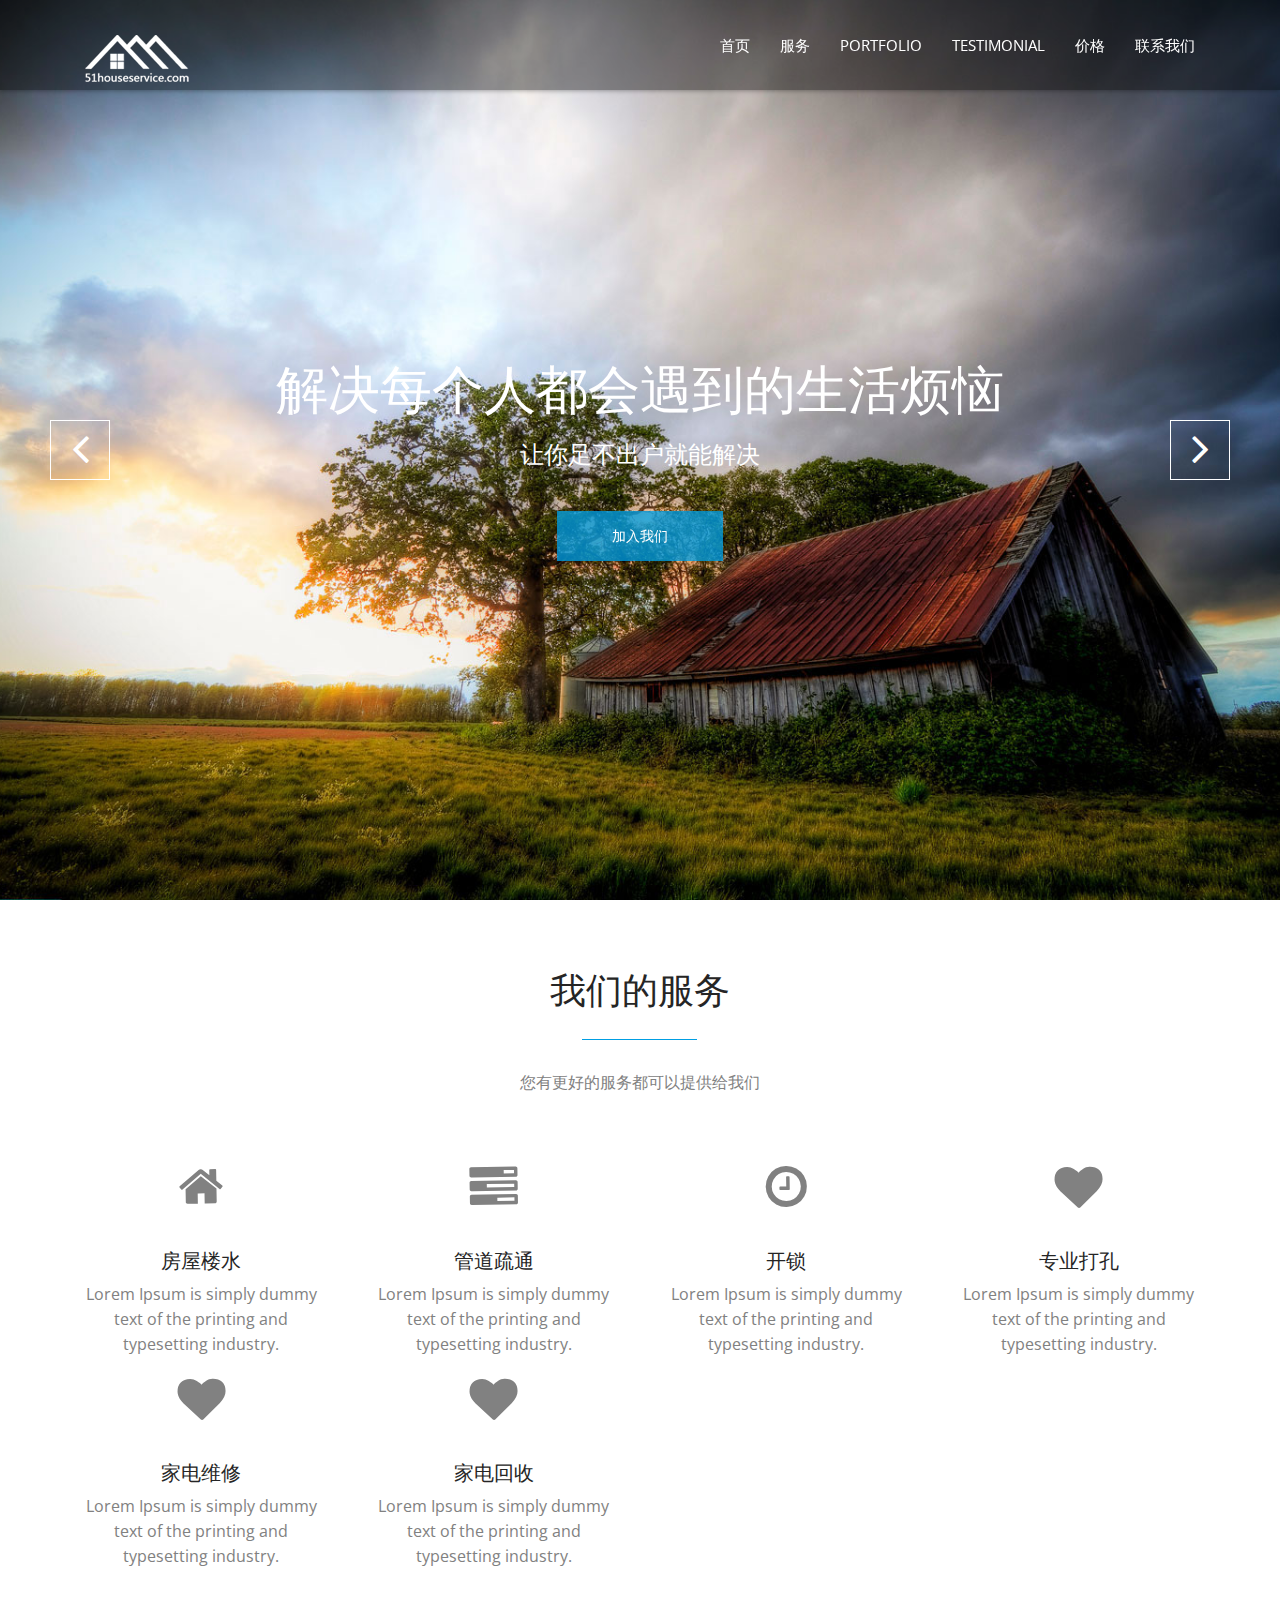
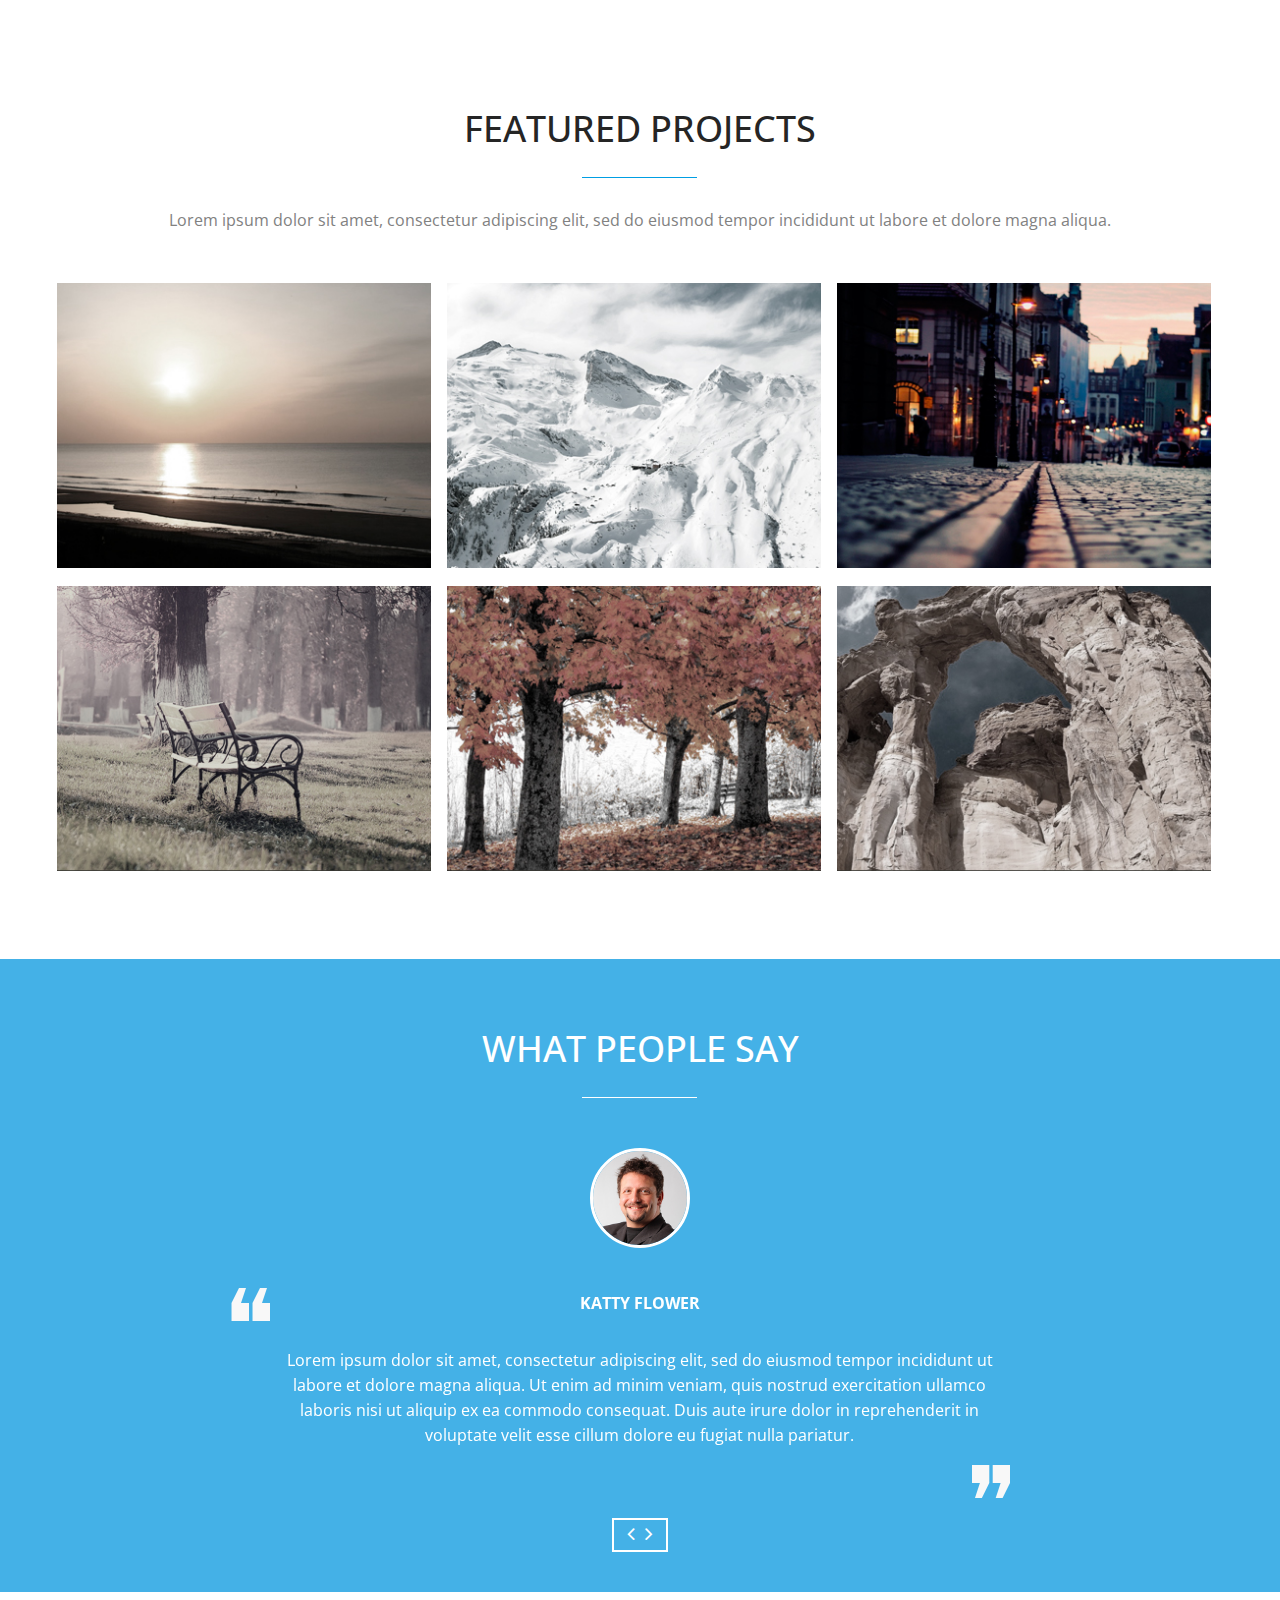
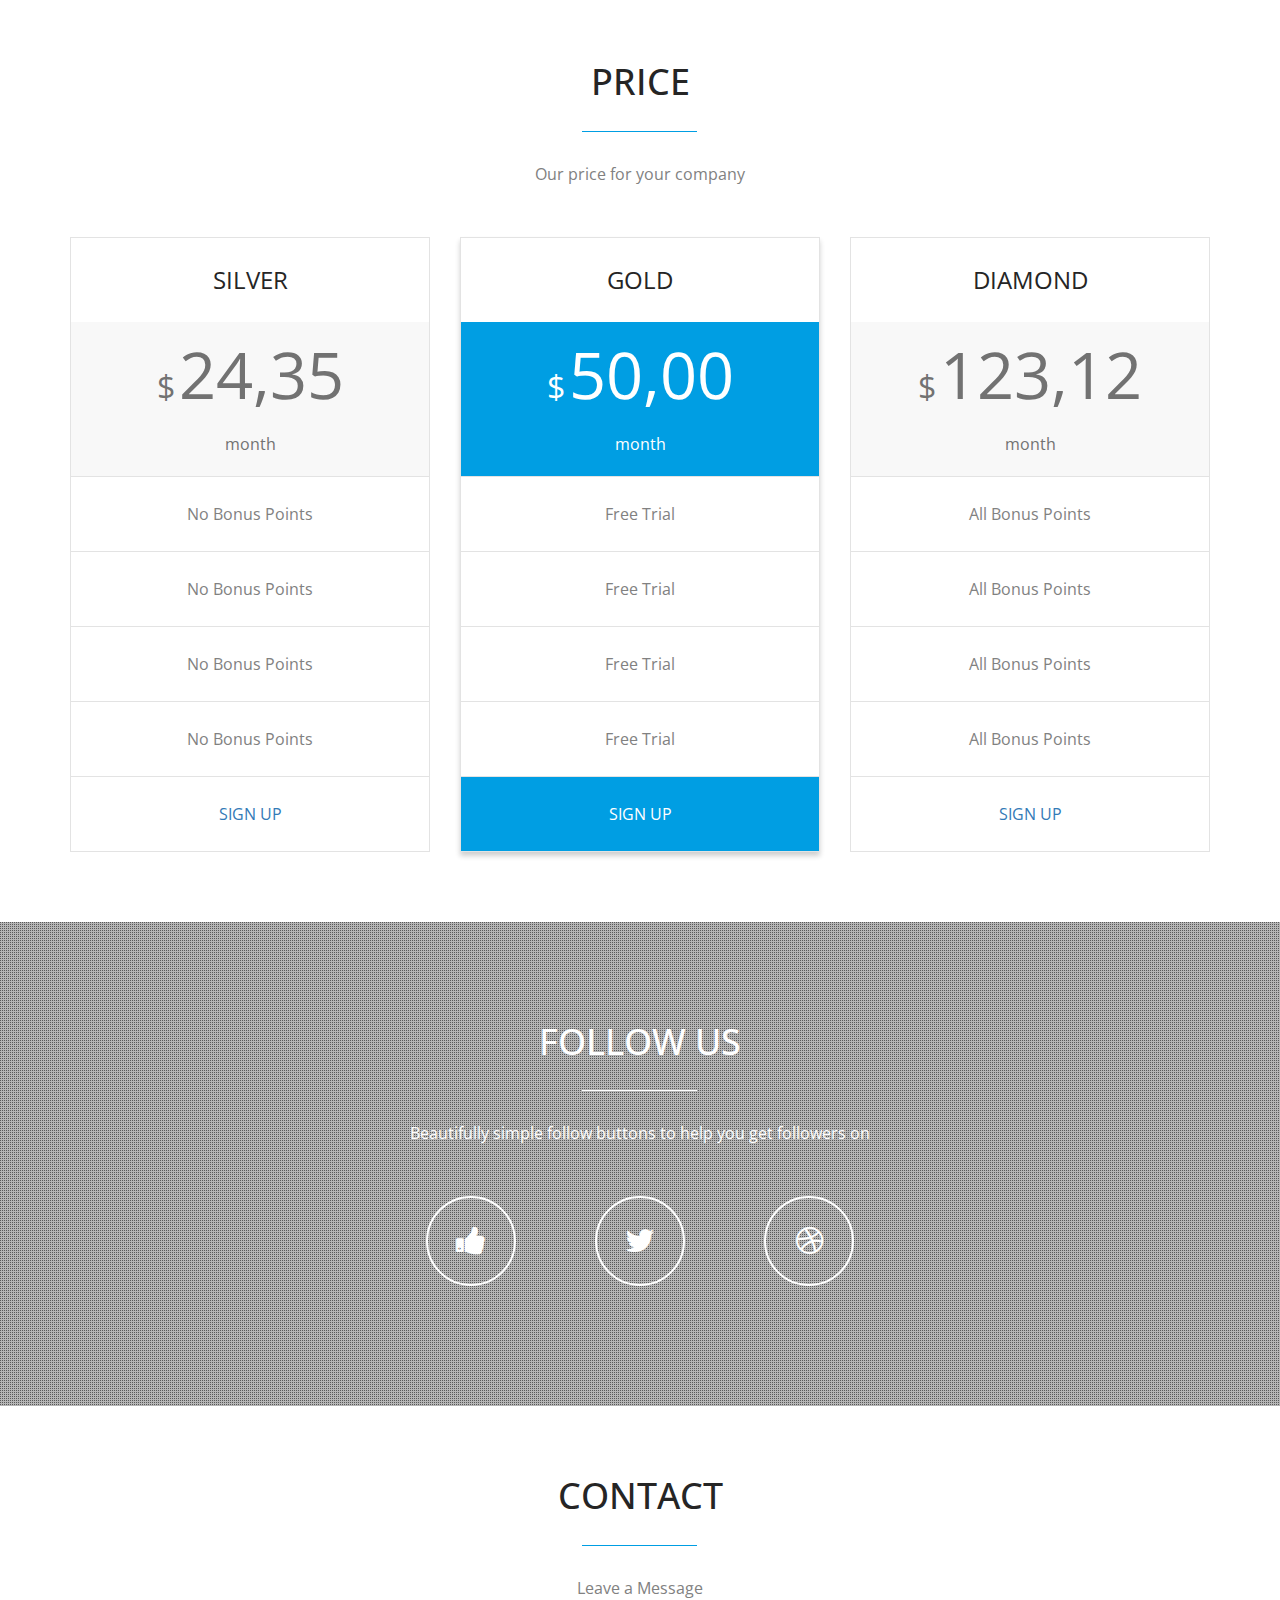
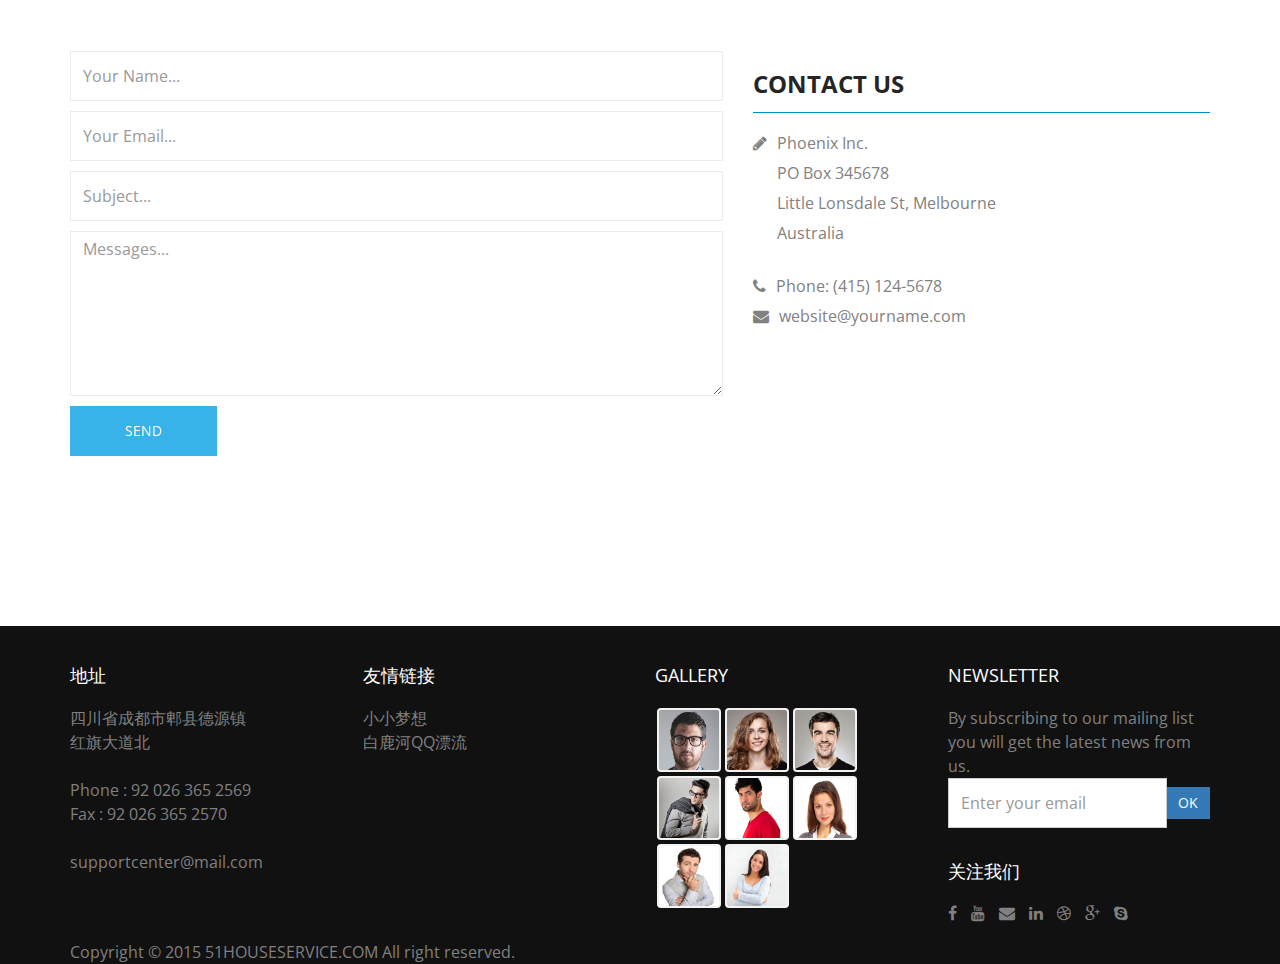
==== commit 8c09ac43: "添加服务项" ====
--- a/WebContent/index01.html
+++ b/WebContent/index01.html
@@ -10,9 +10,9 @@
         <meta http-equiv="X-UA-Compatible" content="IE=edge,chrome=1">
         <title>51HouseService</title>		
 		<!-- Meta Description -->
-        <meta name="description" content="Blue One Page Creative HTML5 Template">
-        <meta name="keywords" content="one page, single page, onepage, responsive, parallax, creative, business, html5, css3, css3 animation">
-        <meta name="author" content="Muhammad Morshed">
+        <meta name="description" content="致力于解决万千家庭的各种生活问题，让你足不出户。">
+        <meta name="keywords" content="管道疏通，房屋漏水，开锁，打孔，家电维修，家电回收">
+        <meta name="author" content="刘少锋">
 		
 		<!-- Mobile Specific Meta -->
         <meta name="viewport" content="width=device-width, initial-scale=1">
@@ -68,7 +68,7 @@
 					
 					<!-- logo -->
 					<h1 class="navbar-brand">
-						<a href="#body">Blue</a>
+						<a href="#body"><img alt="" src="img/logo_white.png"></a>
 					</h1>
 					<!-- /logo -->
                 </div>
@@ -76,12 +76,12 @@
 				<!-- main nav -->
                 <nav class="collapse navbar-collapse navbar-right" role="navigation">
                     <ul id="nav" class="nav navbar-nav">
-                        <li><a href="#body">Home</a></li>
-                        <li><a href="#service">Service</a></li>
+                        <li><a href="#body">首页</a></li>
+                        <li><a href="#service">服务</a></li>
                         <li><a href="#portfolio">portfolio</a></li>
                         <li><a href="#testimonials">Testimonial</a></li>
-                        <li><a href="#price">price</a></li>
-                        <li><a href="#contact">Contact</a></li>
+                        <li><a href="#price">价格</a></li>
+                        <li><a href="#contact">联系我们</a></li>
                     </ul>
                 </nav>
 				<!-- /main nav -->
@@ -105,13 +105,13 @@
 				
 					<div class="sl-slide" data-orientation="horizontal" data-slice1-rotation="-25" data-slice2-rotation="-25" data-slice1-scale="2" data-slice2-scale="2">
 
-						<div class="bg-img bg-img-1"></div>
+						<div class="bg-img bg-img-2"></div>
 
 						<div class="slide-caption">
                             <div class="caption-content">
-                                <h2 class="animated fadeInDown">BLUE Onepage HTML5 Template</h2>
-                                <span class="animated fadeInDown">Clean and Professional one page Template</span>
-                                <a href="#" class="btn btn-blue btn-effect">Join US</a>
+                                <h2 class="animated fadeInDown">解决每个人都会遇到的生活烦恼</h2>
+                                <span class="animated fadeInDown">让你足不出户就能解决</span>
+                                <a href="login.html" class="btn btn-blue btn-effect">加入我们</a>
                             </div>
                         </div>
 						
@@ -119,12 +119,12 @@
 					
 					<div class="sl-slide" data-orientation="vertical" data-slice1-rotation="10" data-slice2-rotation="-15" data-slice1-scale="1.5" data-slice2-scale="1.5">
 					
-						<div class="bg-img bg-img-2"></div>
+						<div class="bg-img bg-img-1"></div>
 						<div class="slide-caption">
                             <div class="caption-content">
                                 <h2>BLUE Onepage HTML5 Template</h2>
                                 <span>Clean and Professional one page Template</span>
-                                <a href="#" class="btn btn-blue btn-effect">Join US</a>
+                                <a href="login.html" class="btn btn-blue btn-effect">加入我们</a>
                             </div>
                         </div>
 						
@@ -137,7 +137,7 @@
                             <div class="caption-content">
                                 <h2>BLUE Onepage HTML5 Template</h2>
                                 <span>Clean and Professional one page Template</span>
-                                <a href="#" class="btn btn-blue btn-effect">Join US</a>
+                                <a href="login.html" class="btn btn-blue btn-effect">加入我们</a>
                             </div>
                         </div>
 
@@ -171,17 +171,14 @@
 			</div><!-- /slider-wrapper -->
 		</section>
 			
-		<div class="copyrights">Collect from <a href="http://www.cssmoban.com/" >��ҳģ��</a></div>
-
-
 		<!-- Service section -->
 		<section id="service">
 			<div class="container">
 				<div class="row">
 				
 					<div class="sec-title text-center">
-						<h2 class="wow animated bounceInLeft">Service</h2>
-						<p class="wow animated bounceInRight">The Key Features of our Job</p>
+						<h2 class="wow animated bounceInLeft">我们的服务</h2>
+						<p class="wow animated bounceInRight">您有更好的服务都可以提供给我们</p>
 					</div>
 					
 					<div class="col-md-3 col-sm-6 col-xs-12 text-center wow animated zoomIn">
@@ -189,7 +186,7 @@
 							<div class="service-icon">
 								<i class="fa fa-home fa-3x"></i>
 							</div>
-							<h3>Support</h3>
+							<h3>房屋楼水</h3>
 							<p>Lorem Ipsum is simply dummy text of the printing and typesetting industry. </p>
 						</div>
 					</div>
@@ -199,7 +196,7 @@
 							<div class="service-icon">
 								<i class="fa fa-tasks fa-3x"></i>
 							</div>
-							<h3>Well Documented</h3>
+							<h3>管道疏通</h3>
 							<p>Lorem Ipsum is simply dummy text of the printing and typesetting industry. </p>
 						</div>
 					</div>
@@ -209,7 +206,7 @@
 							<div class="service-icon">
 								<i class="fa fa-clock-o fa-3x"></i>
 							</div>
-							<h3>Design UI/UX</h3>
+							<h3>开锁</h3>
 							<p>Lorem Ipsum is simply dummy text of the printing and typesetting industry. </p>
 						</div>
 					</div>
@@ -220,11 +217,35 @@
 								<i class="fa fa-heart fa-3x"></i>
 							</div>
 							
-							<h3>Web Security</h3>
+							<h3>专业打孔</h3>
 							<p>Lorem Ipsum is simply dummy text of the printing and typesetting industry. </p>							
 						</div>
 					</div>
 					
+				</div>
+				
+				<div class="row">
+					<div class="col-md-3 col-sm-6 col-xs-12 text-center wow animated zoomIn" data-wow-delay="0.9s">
+						<div class="service-item">
+							<div class="service-icon">
+								<i class="fa fa-heart fa-3x"></i>
+							</div>
+							
+							<h3>家电维修</h3>
+							<p>Lorem Ipsum is simply dummy text of the printing and typesetting industry. </p>							
+						</div>
+					</div>
+					
+					<div class="col-md-3 col-sm-6 col-xs-12 text-center wow animated zoomIn" data-wow-delay="0.9s">
+						<div class="service-item">
+							<div class="service-icon">
+								<i class="fa fa-heart fa-3x"></i>
+							</div>
+							
+							<h3>家电回收</h3>
+							<p>Lorem Ipsum is simply dummy text of the printing and typesetting industry. </p>							
+						</div>
+					</div>
 				</div>
 			</div>
 		</section>
@@ -505,10 +526,10 @@
 		
           <!-- Contact Us -->
           <div class="col-xs-12 col-sm-3 col-md-3">
-            <h4>Contact Us</h4>            
+            <h4>地址</h4>            
 			<p>
-			  051 Ave C South Saskatoon, 10 Elizabeth <br />
-			  Street Mountain Road, CA United States.
+			  四川省成都市郫县德源镇 <br />
+			  红旗大道北
 			  <br /><br />
 			  Phone : 92 026 365 2569<br />
 			  Fax   : 92 026 365 2570
@@ -519,14 +540,10 @@
 		  
 		  <!-- Useful Links -->
           <div class="col-xs-12 col-sm-3 col-md-3">            
-            <h4>Useful Links</h4>
+            <h4>友情链接</h4>
             <p>
-              <a href="#">Simple and clean blog design </a><br />
-              <a href="#">We bring good to online presence  </a><br />
-              <a href="#">Fully responsive creative design  </a><br />
-              <a href="#">Creative homepage design </a><br />
-              <a href="#">Our services are most nifty  </a><br />
-              <a href="#">Most flexible theme </a><br />
+              <a href="http://www.liushaofeng.cn">小小梦想 </a><br />
+              <a href="http://www.bailupiaoliu.com">白鹿河QQ漂流  </a><br />
             </p>
           </div><!-- / .Useful Links -->
 		  
@@ -567,7 +584,7 @@
               </div>
             </form>
 			<br />
-			<h4>Follow us on</h4>
+			<h4>关注我们</h4>
 			  <ul class="list-inline">
 				<li><a href="#"><i class="fa fa-facebook"></i></a></li>
 				<li><a href="#"><i class="fa fa-youtube"></i></a></li>
@@ -580,21 +597,11 @@
           </div><!-- / .Newsletter -->
 		  
         </div> <!-- / .row -->		
-      </div> <!-- / .container --> 	  
+        
+      	<p>Copyright &copy; 2015 51HOUSESERVICE.COM All right reserved. </p>
+      
+      </div> <!-- / .container --> 
     </footer><!-- / .Footer -->
-	
-	<!-- Copyright -->
-	<div class="copyrights">
-		<div class="container">
-		  <div class="row">
-			<div class="col-sm-12">
-			  <div class="copyright">
-				<small>Rooster <i class="fa fa-coffee"></i> Collect from <a href="http://www.cssmoban.com/" title="��ҳģ��" target="_blank">��ҳģ��</a> - More Templates <a href="http://www.cssmoban.com/" target="_blank" title="ģ��֮��">ģ��֮��</a></small>
-			  </div>
-			</div>
-		  </div> <!-- / .row -->
-		</div> <!-- / .container --> 
-	</div><!-- / .Copyright -->
 		
 		<!-- Essential jQuery Plugins
 		================================================== -->
--- a/WebContent/css/main.css
+++ b/WebContent/css/main.css
@@ -190,7 +190,6 @@
     background-repeat: no-repeat;
     background-size: cover;
 }
-.copyrights{text-indent:-9999px;height:0;line-height:0;font-size:0;overflow:hidden;}
 
 /**
 /*	Preloader
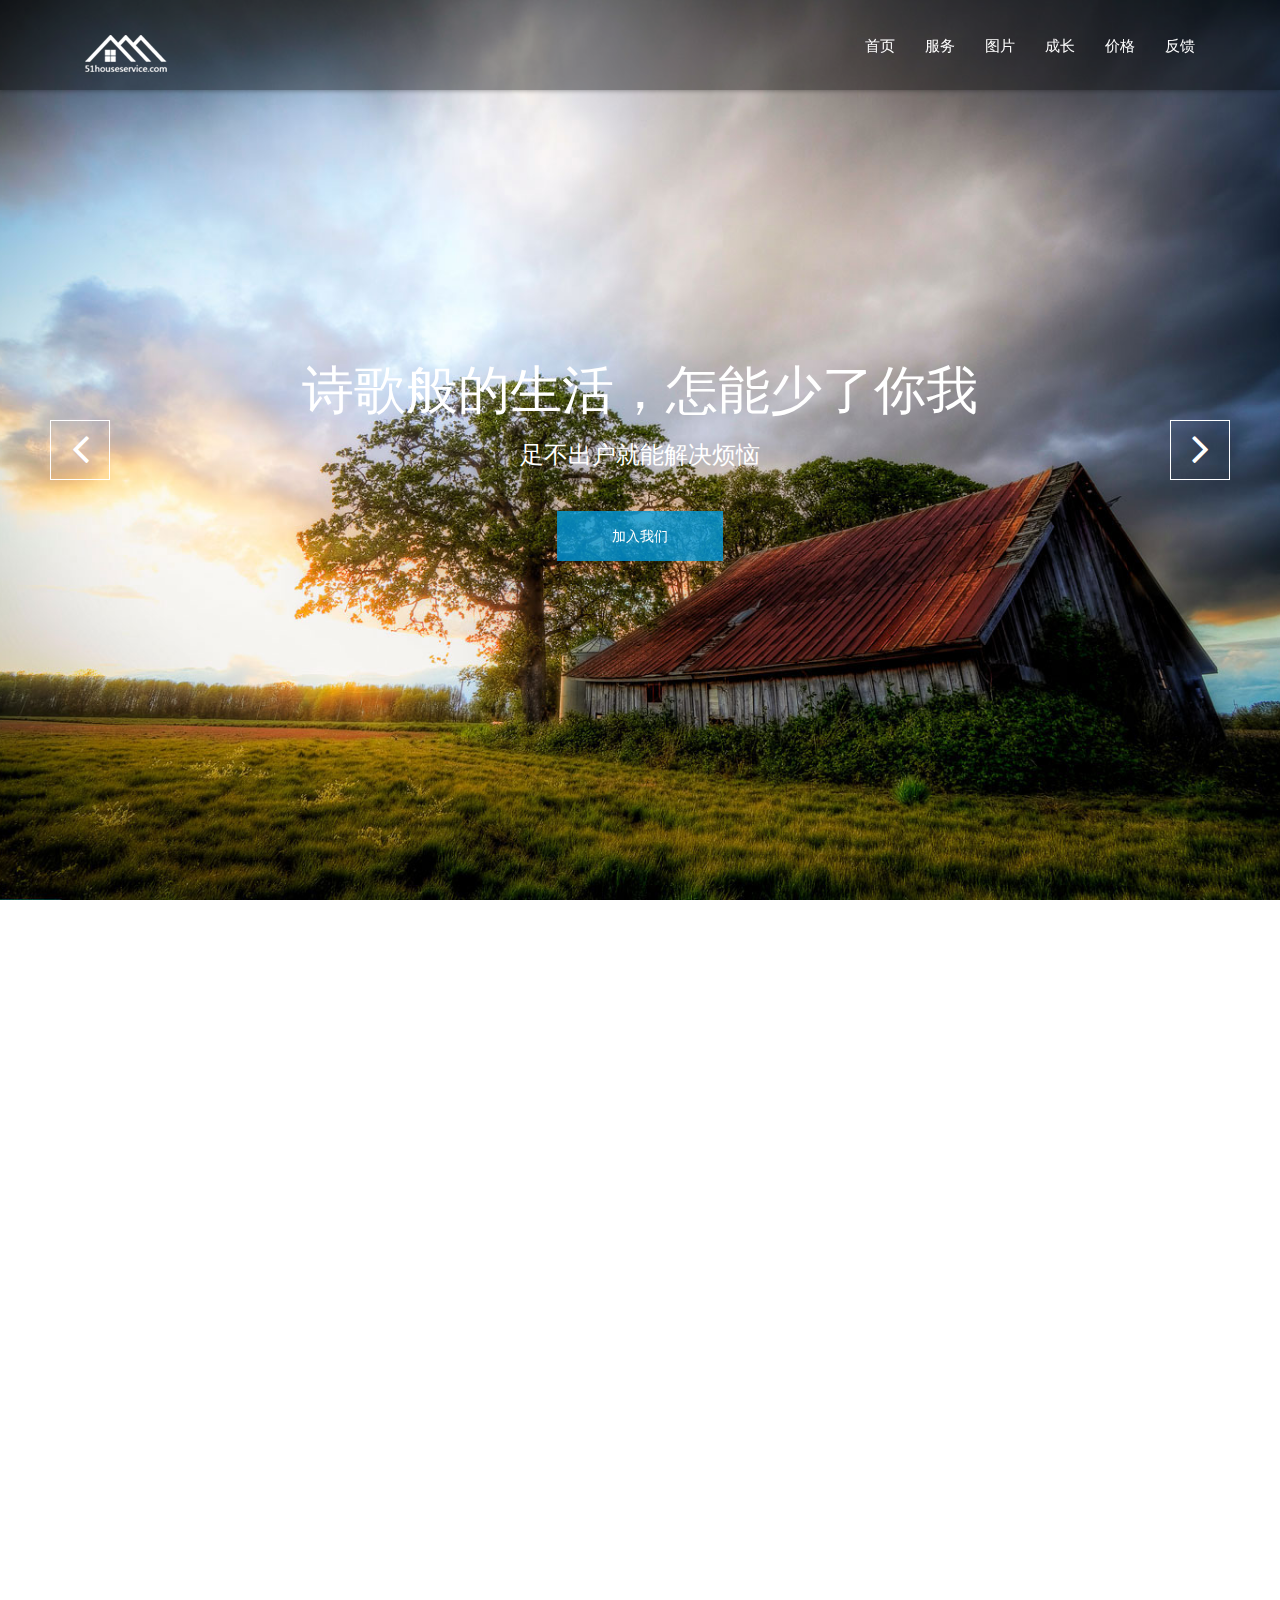
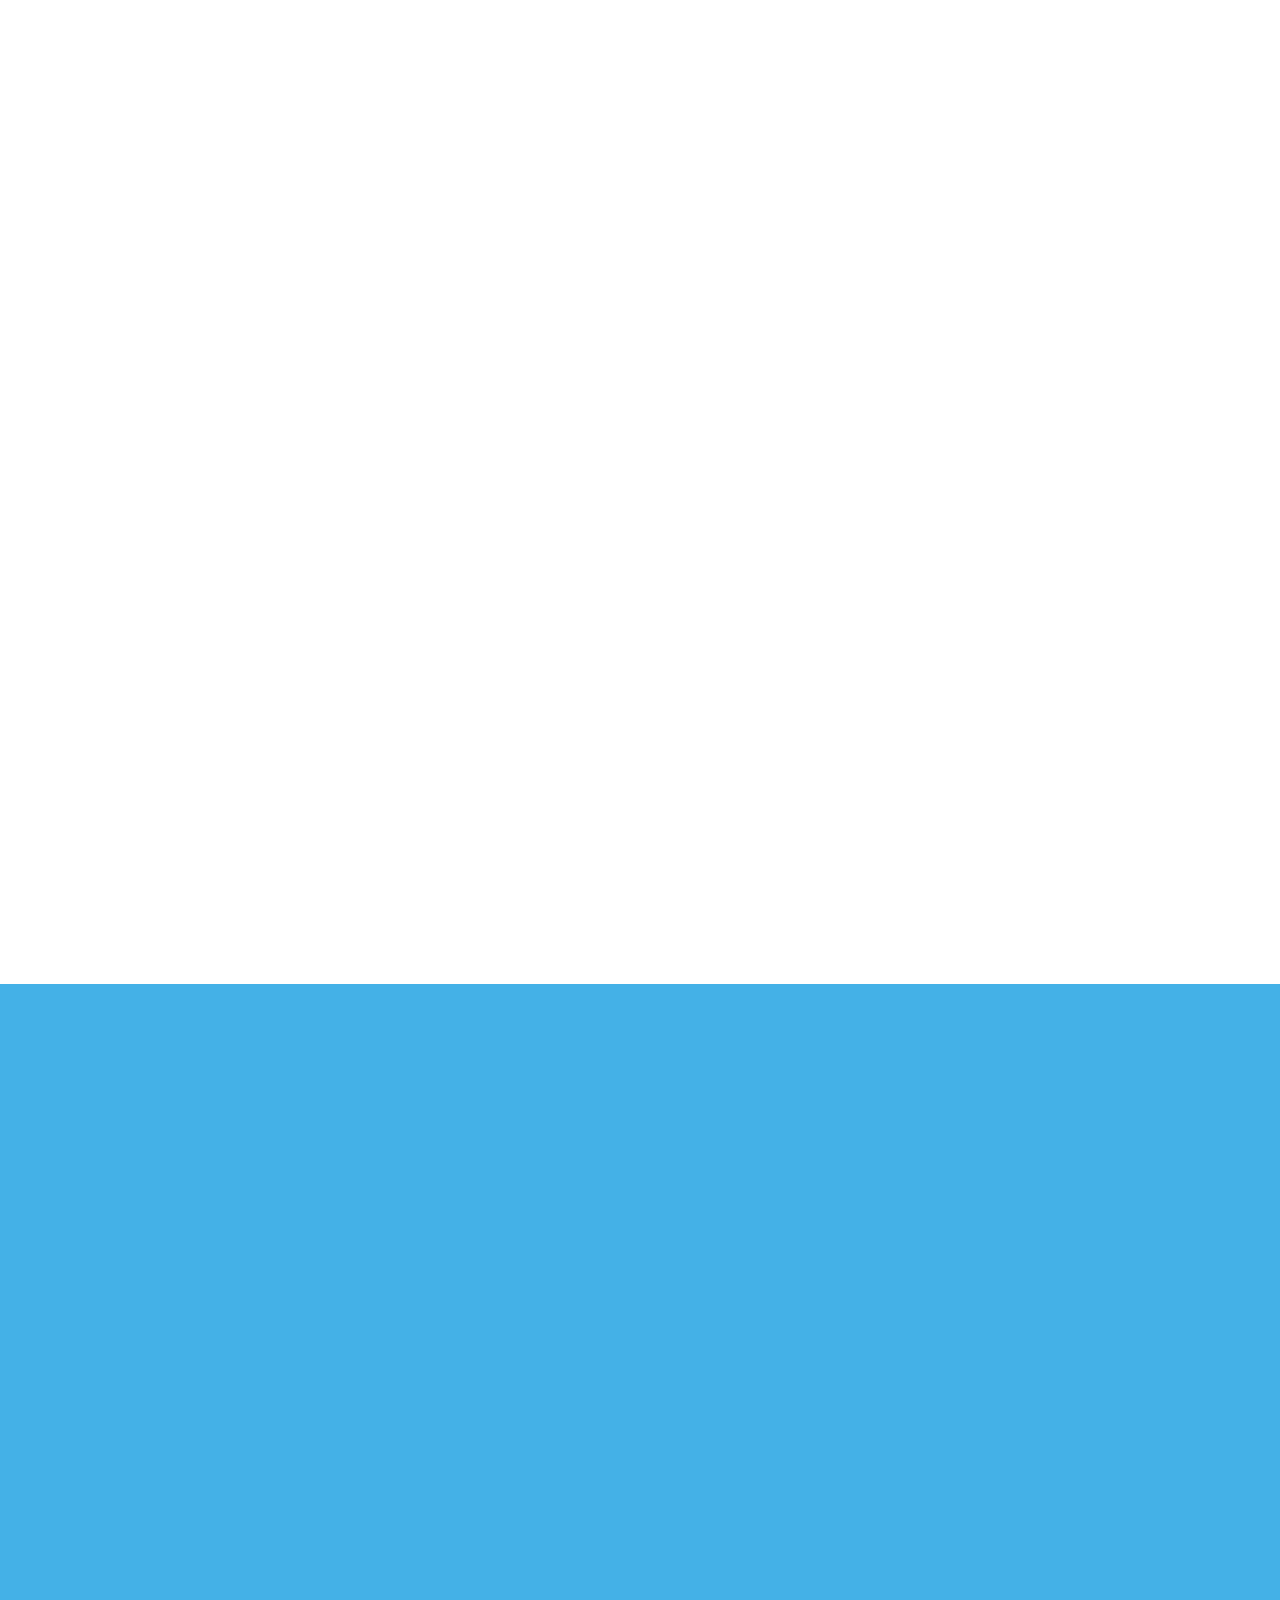
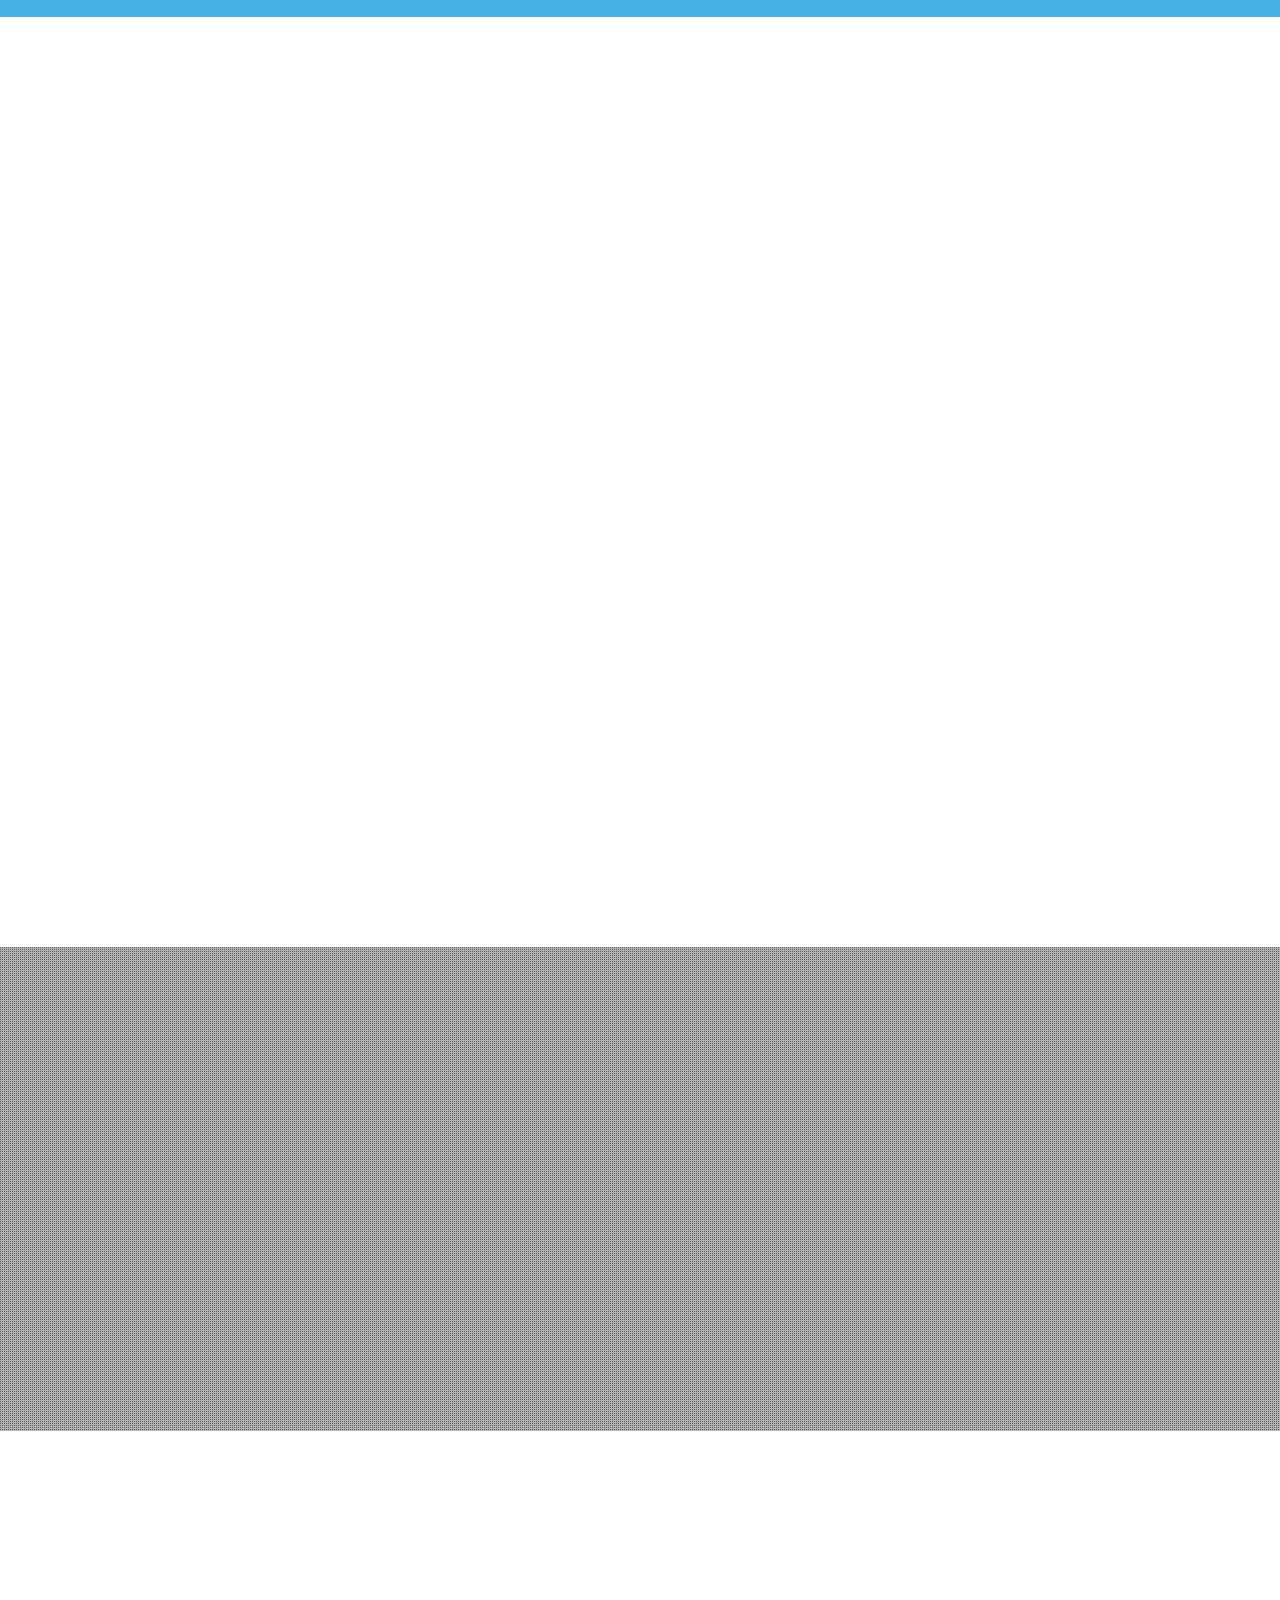
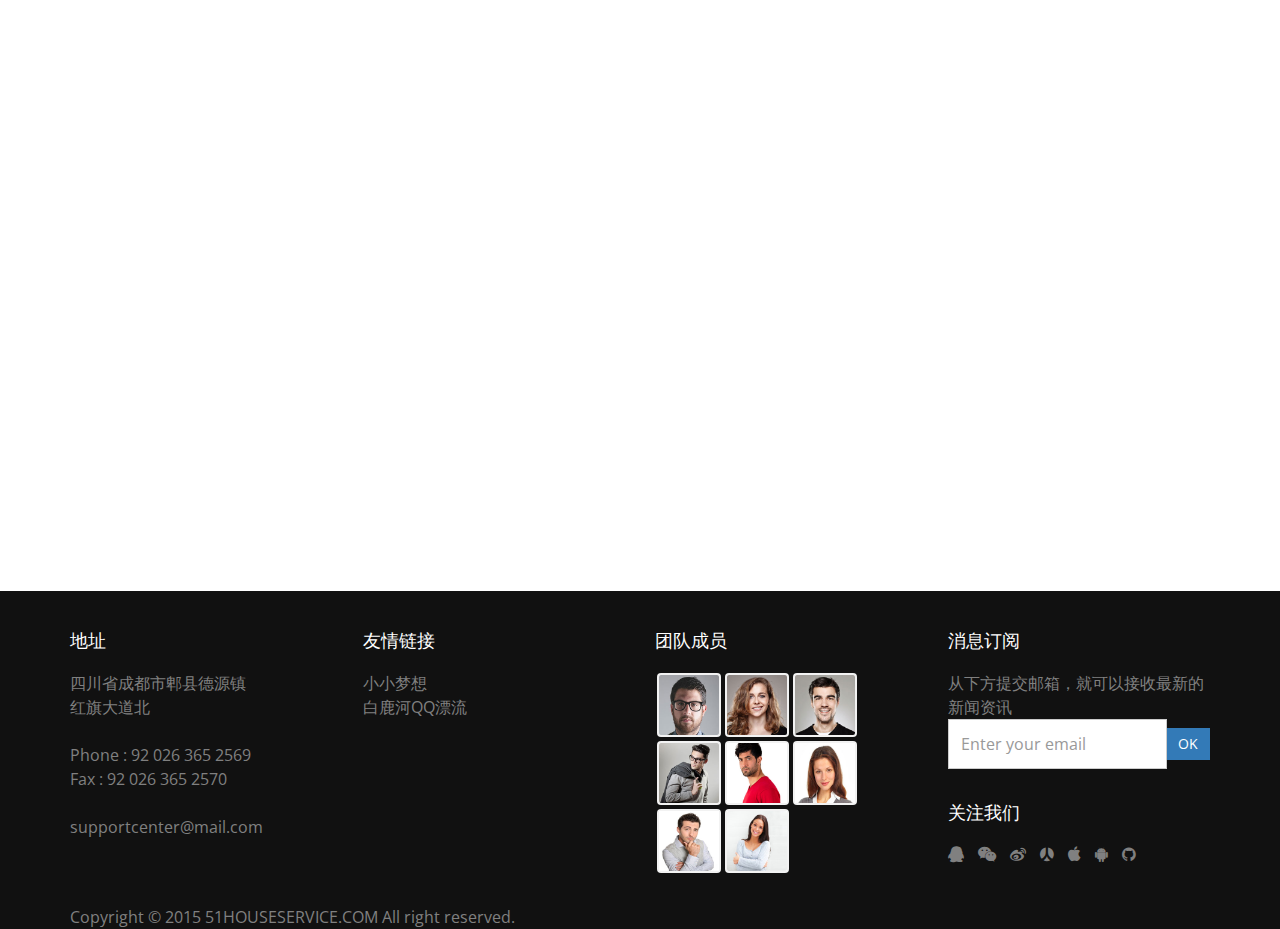
==== commit 62631ec6: "修改页面代码发布到服务器" ====
--- a/WebContent/index01.html
+++ b/WebContent/index01.html
@@ -13,6 +13,8 @@
         <meta name="description" content="致力于解决万千家庭的各种生活问题，让你足不出户。">
         <meta name="keywords" content="管道疏通，房屋漏水，开锁，打孔，家电维修，家电回收">
         <meta name="author" content="刘少锋">
+        <!-- Standard Favicon--> 
+		<link rel="shortcut icon" href="img/favicon.ico">
 		
 		<!-- Mobile Specific Meta -->
         <meta name="viewport" content="width=device-width, initial-scale=1">
@@ -78,10 +80,10 @@
                     <ul id="nav" class="nav navbar-nav">
                         <li><a href="#body">首页</a></li>
                         <li><a href="#service">服务</a></li>
-                        <li><a href="#portfolio">portfolio</a></li>
-                        <li><a href="#testimonials">Testimonial</a></li>
+                        <li><a href="#portfolio">图片</a></li>
+                        <li><a href="#testimonials">成长</a></li>
                         <li><a href="#price">价格</a></li>
-                        <li><a href="#contact">联系我们</a></li>
+                        <li><a href="#contact">反馈</a></li>
                     </ul>
                 </nav>
 				<!-- /main nav -->
@@ -109,8 +111,8 @@
 
 						<div class="slide-caption">
                             <div class="caption-content">
-                                <h2 class="animated fadeInDown">解决每个人都会遇到的生活烦恼</h2>
-                                <span class="animated fadeInDown">让你足不出户就能解决</span>
+                                <h2 class="animated fadeInDown">诗歌般的生活，怎能少了你我</h2>
+                                <span class="animated fadeInDown">足不出户就能解决烦恼</span>
                                 <a href="login.html" class="btn btn-blue btn-effect">加入我们</a>
                             </div>
                         </div>
@@ -122,8 +124,8 @@
 						<div class="bg-img bg-img-1"></div>
 						<div class="slide-caption">
                             <div class="caption-content">
-                                <h2>BLUE Onepage HTML5 Template</h2>
-                                <span>Clean and Professional one page Template</span>
+                                <h2>解决每个人都会遇到的生活烦恼</h2>
+                                <span>生活有你，也有我</span>
                                 <a href="login.html" class="btn btn-blue btn-effect">加入我们</a>
                             </div>
                         </div>
@@ -135,8 +137,8 @@
 						<div class="bg-img bg-img-3"></div>
 						<div class="slide-caption">
                             <div class="caption-content">
-                                <h2>BLUE Onepage HTML5 Template</h2>
-                                <span>Clean and Professional one page Template</span>
+                                <h2>来源于生活，也高于生活</h2>
+                                <span>快乐生活，健康品质</span>
                                 <a href="login.html" class="btn btn-blue btn-effect">加入我们</a>
                             </div>
                         </div>
@@ -187,7 +189,7 @@
 								<i class="fa fa-home fa-3x"></i>
 							</div>
 							<h3>房屋楼水</h3>
-							<p>Lorem Ipsum is simply dummy text of the printing and typesetting industry. </p>
+							<p>屋面防水、楼房屋顶、厨卫、地面、内外墙、天沟、地下室、水池、水库等大中小防水工程等</p>
 						</div>
 					</div>
 				
@@ -197,28 +199,28 @@
 								<i class="fa fa-tasks fa-3x"></i>
 							</div>
 							<h3>管道疏通</h3>
-							<p>Lorem Ipsum is simply dummy text of the printing and typesetting industry. </p>
+							<p>马桶、下水道、主管道、化粪池、污水管道、市政管道、楼房一楼主管道等</p>
 						</div>
 					</div>
 				
 					<div class="col-md-3 col-sm-6 col-xs-12 text-center wow animated zoomIn" data-wow-delay="0.6s">
 						<div class="service-item">
 							<div class="service-icon">
-								<i class="fa fa-clock-o fa-3x"></i>
+								<i class="fa fa-unlock fa-3x"></i>
 							</div>
 							<h3>开锁</h3>
-							<p>Lorem Ipsum is simply dummy text of the printing and typesetting industry. </p>
+							<p>保险柜开锁、开密码锁柜、汽车锁、防盗门锁、AB锁、磁性锁、销售及安装各种锁具 </p>
 						</div>
 					</div>
 				
 					<div class="col-md-3 col-sm-6 col-xs-12 text-center wow animated zoomIn" data-wow-delay="0.9s">
 						<div class="service-item">
 							<div class="service-icon">
-								<i class="fa fa-heart fa-3x"></i>
+								<i class="fa fa-dot-circle-o fa-3x"></i>
 							</div>
 							
 							<h3>专业打孔</h3>
-							<p>Lorem Ipsum is simply dummy text of the printing and typesetting industry. </p>							
+							<p>液压钻孔、专业打孔、墙体打孔、开门开窗、钻孔开洞、打孔开门洞 </p>							
 						</div>
 					</div>
 					
@@ -228,22 +230,33 @@
 					<div class="col-md-3 col-sm-6 col-xs-12 text-center wow animated zoomIn" data-wow-delay="0.9s">
 						<div class="service-item">
 							<div class="service-icon">
-								<i class="fa fa-heart fa-3x"></i>
+								<i class="fa fa-desktop fa-3x"></i>
 							</div>
 							
 							<h3>家电维修</h3>
-							<p>Lorem Ipsum is simply dummy text of the printing and typesetting industry. </p>							
+							<p>空调（安装/维修/拆移机/加氟/清洗/保养）、各种制冷设备、彩电（液晶/等离子）、冰箱、冰柜、冰库、微波炉、洗衣机、热水器等 </p>							
 						</div>
 					</div>
 					
 					<div class="col-md-3 col-sm-6 col-xs-12 text-center wow animated zoomIn" data-wow-delay="0.9s">
 						<div class="service-item">
 							<div class="service-icon">
-								<i class="fa fa-heart fa-3x"></i>
+								<i class="fa fa-trash fa-3x"></i>
 							</div>
 							
-							<h3>家电回收</h3>
-							<p>Lorem Ipsum is simply dummy text of the printing and typesetting industry. </p>							
+							<h3>废品回收</h3>
+							<p>各种家电、家具、地毯、柜台、数码设备等 </p>							
+						</div>
+					</div>
+					
+					<div class="col-md-3 col-sm-6 col-xs-12 text-center wow animated zoomIn" data-wow-delay="0.9s">
+						<div class="service-item">
+							<div class="service-icon">
+								<i class="fa fa-building fa-3x"></i>
+							</div>
+							
+							<h3>铁艺设计与安装</h3>
+							<p>生产、制作各种铁艺花件、铸、锻件栏杆，围栏、大门、楼梯、家私、招牌等 </p>							
 						</div>
 					</div>
 				</div>
@@ -457,14 +470,14 @@
 					<div class="row">
 					
 						<div class="sec-title text-center white wow animated fadeInDown">
-							<h2>FOLLOW US</h2>
-							<p>Beautifully simple follow buttons to help you get followers on</p>
+							<h2>关注我们</h2>
+							<p>我们将会通过以下一些渠道发布一些最新讯息</p>
 						</div>
 						
 						<ul class="social-button">
-							<li class="wow animated zoomIn"><a href="#"><i class="fa fa-thumbs-up fa-2x"></i></a></li>
-							<li class="wow animated zoomIn" data-wow-delay="0.3s"><a href="#"><i class="fa fa-twitter fa-2x"></i></a></li>
-							<li class="wow animated zoomIn" data-wow-delay="0.6s"><a href="#"><i class="fa fa-dribbble fa-2x"></i></a></li>							
+							<li class="wow animated zoomIn"><a href="#"><i class="fa fa-qq fa-2x"></i></a></li>
+							<li class="wow animated zoomIn" data-wow-delay="0.3s"><a href="#"><i class="fa fa-weixin fa-2x"></i></a></li>
+							<li class="wow animated zoomIn" data-wow-delay="0.6s"><a href="#"><i class="fa fa-weibo fa-2x"></i></a></li>							
 						</ul>
 						
 					</div>
@@ -479,36 +492,24 @@
 				<div class="row">
 					
 					<div class="sec-title text-center wow animated fadeInDown">
-						<h2>Contact</h2>
-						<p>Leave a Message</p>
-					</div>
-					
-					
-					<div class="col-md-7 contact-form wow animated fadeInLeft">
+						<h2>意见反馈</h2>
+						<p>您的意见对我们非常宝贵</p>
+					</div>
+					
+					
+					<div class="col-md-12 contact-form wow animated fadeInLeft">
 						<form action="#" method="post">
 							<div class="input-field">
-								<input type="text" name="name" class="form-control" placeholder="Your Name...">
+								<input type="text" name="name" class="form-control" placeholder="您的称呼">
 							</div>
 							<div class="input-field">
-								<input type="email" name="email" class="form-control" placeholder="Your Email...">
+								<input type="email" name="email" class="form-control" placeholder="联系邮箱">
 							</div>
 							<div class="input-field">
-								<input type="text" name="subject" class="form-control" placeholder="Subject...">
-							</div>
-							<div class="input-field">
-								<textarea name="message" class="form-control" placeholder="Messages..."></textarea>
-							</div>
-					       	<button type="submit" id="submit" class="btn btn-blue btn-effect">Send</button>
+								<textarea name="message" class="form-control" placeholder="您的意见/建议"></textarea>
+							</div>
+					       	<button type="submit" id="submit" disabled="disabled" class="btn btn-blue btn-effect">提交</button>
 						</form>
-					</div>
-					
-					<div class="col-md-5 wow animated fadeInRight">
-						<address class="contact-details">
-							<h3>Contact Us</h3>						
-							<p><i class="fa fa-pencil"></i>Phoenix Inc.<span>PO Box 345678</span> <span>Little Lonsdale St, Melbourne </span><span>Australia</span></p><br>
-							<p><i class="fa fa-phone"></i>Phone: (415) 124-5678 </p>
-							<p><i class="fa fa-envelope"></i>website@yourname.com</p>
-						</address>
 					</div>
 		
 				</div>
@@ -549,7 +550,7 @@
 		  
           <!-- Recent Tweets -->
           <div class="col-xs-12 col-sm-3 col-md-3">
-            <h4>Gallery</h4>
+            <h4>团队成员</h4>
 			<div class="gallery clearfix">
 			  <ul class="list-unstyled">
 			    <li><a href="#"><img src="img/avatar-1.jpg" style="width:60px;height:60px;" alt="..."></a></li>
@@ -566,10 +567,8 @@
 		  
           <!-- Newsletter -->
           <div class="col-xs-12 col-sm-3 col-md-3">
-            <h4>Newsletter</h4>
-            <p>
-              By subscribing to our mailing list you will get the latest news from us.              
-            </p>
+            <h4>消息订阅</h4>
+            <p>从下方提交邮箱，就可以接收最新的新闻资讯 </p>
             <form class="form" role="form">
               <div class="row">
                 <div class="col-xs-12 col-sm-12 col-md-12">
@@ -586,13 +585,13 @@
 			<br />
 			<h4>关注我们</h4>
 			  <ul class="list-inline">
-				<li><a href="#"><i class="fa fa-facebook"></i></a></li>
-				<li><a href="#"><i class="fa fa-youtube"></i></a></li>
-				<li><a href="#"><i class="fa fa-envelope"></i></a></li>
-				<li><a href="#"><i class="fa fa-linkedin"></i></a></li>
-				<li><a href="#"><i class="fa fa-dribbble"></i></a></li>
-				<li><a href="#"><i class="fa fa-google-plus"></i></a></li>
-				<li><a href="#"><i class="fa fa-skype"></i></a></li>				
+				<li><a href="#"><i class="fa fa-qq"></i></a></li>
+				<li><a href="#"><i class="fa fa-weixin"></i></a></li>
+				<li><a href="#"><i class="fa fa-weibo"></i></a></li>
+				<li><a href="#"><i class="fa fa-renren"></i></a></li>
+				<li><a href="#"><i class="fa fa-apple"></i></a></li>
+				<li><a href="#"><i class="fa fa-android"></i></a></li>
+				<li><a href="#"><i class="fa fa-github"></i></a></li>				
 			  </ul>
           </div><!-- / .Newsletter -->
 		  
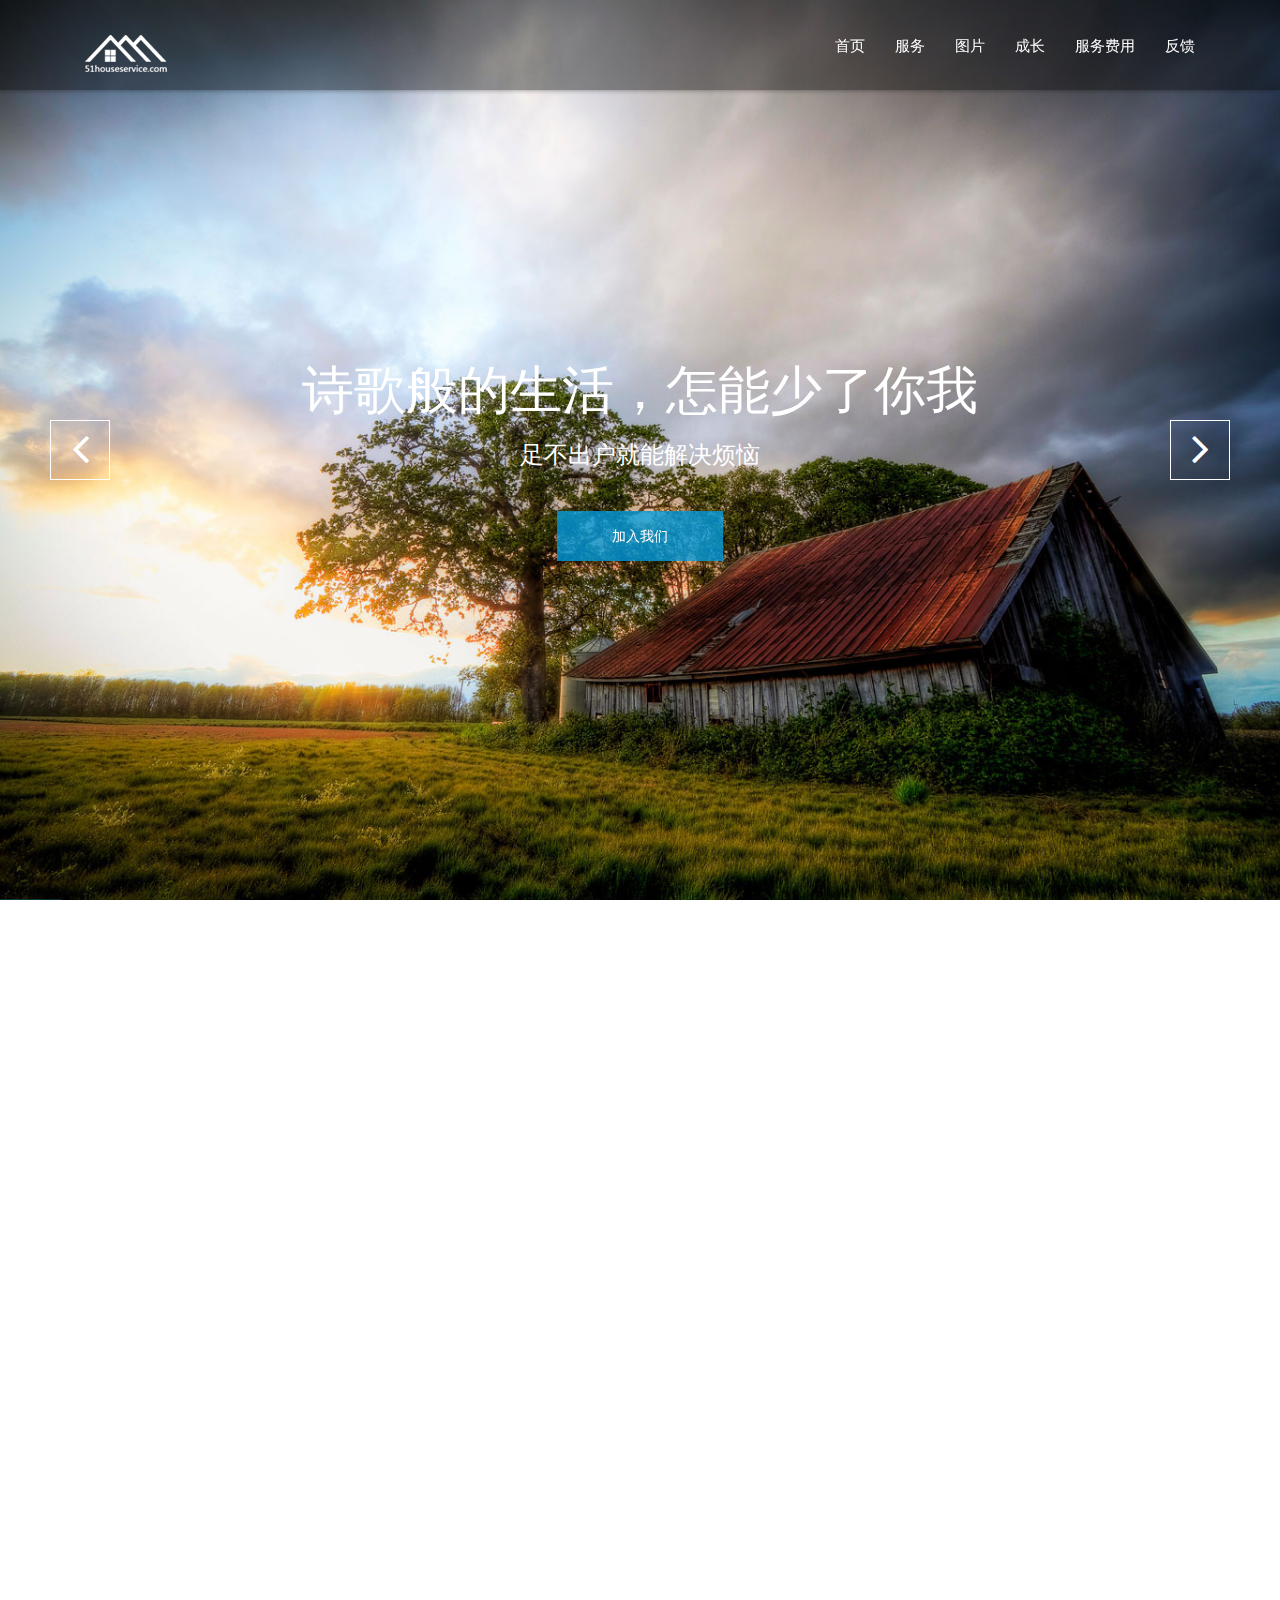
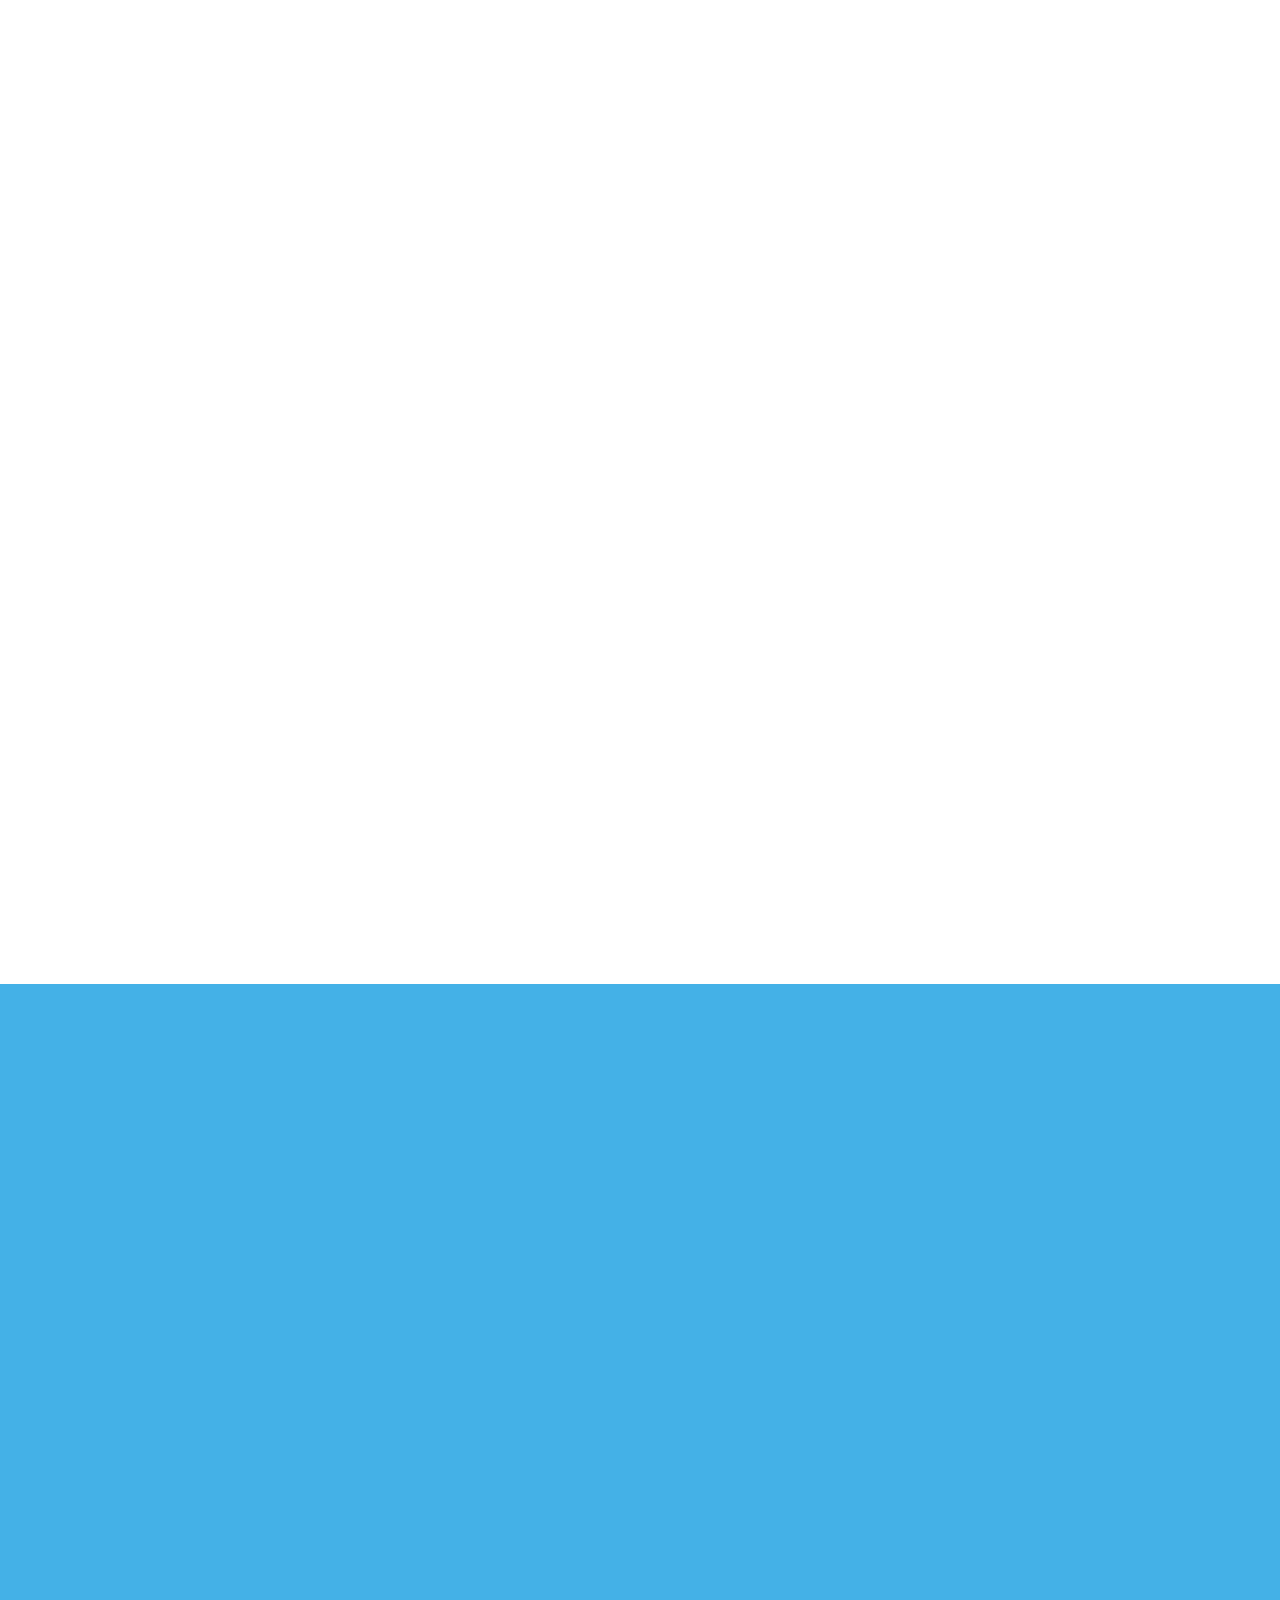
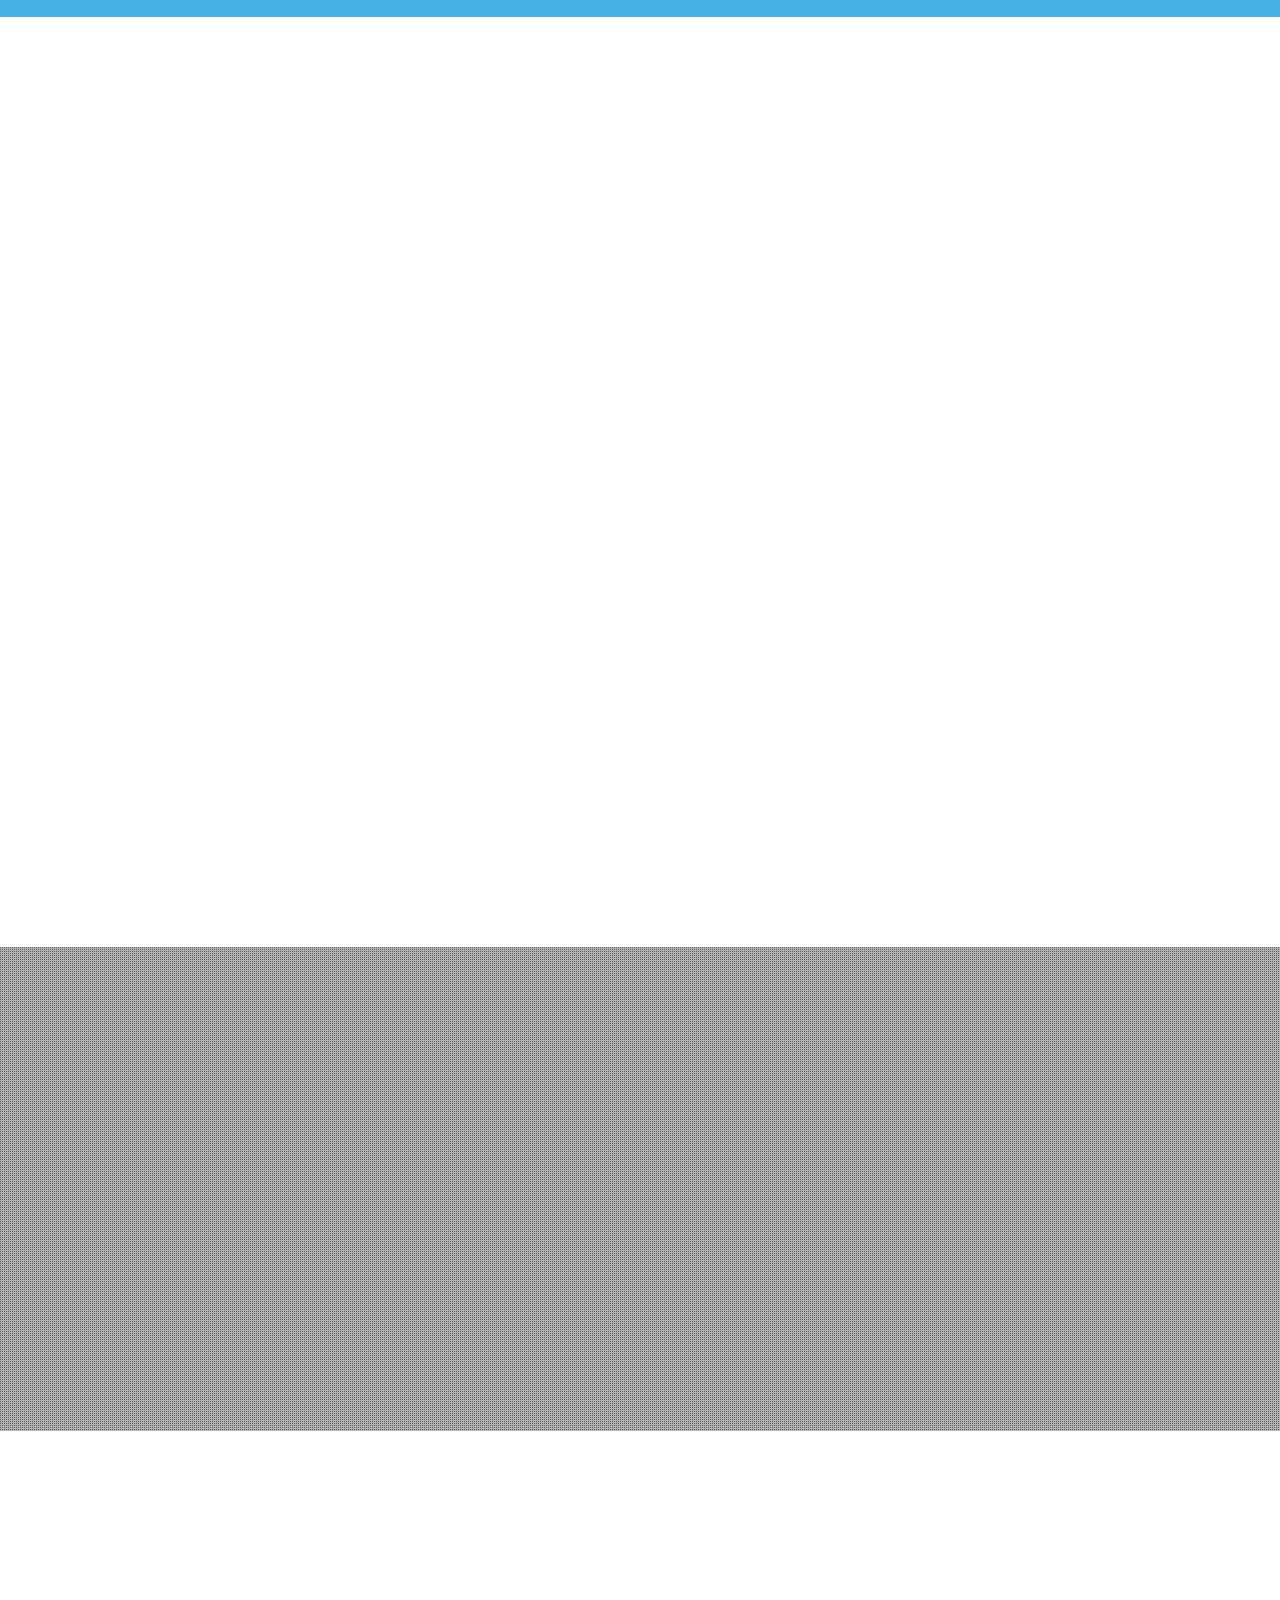
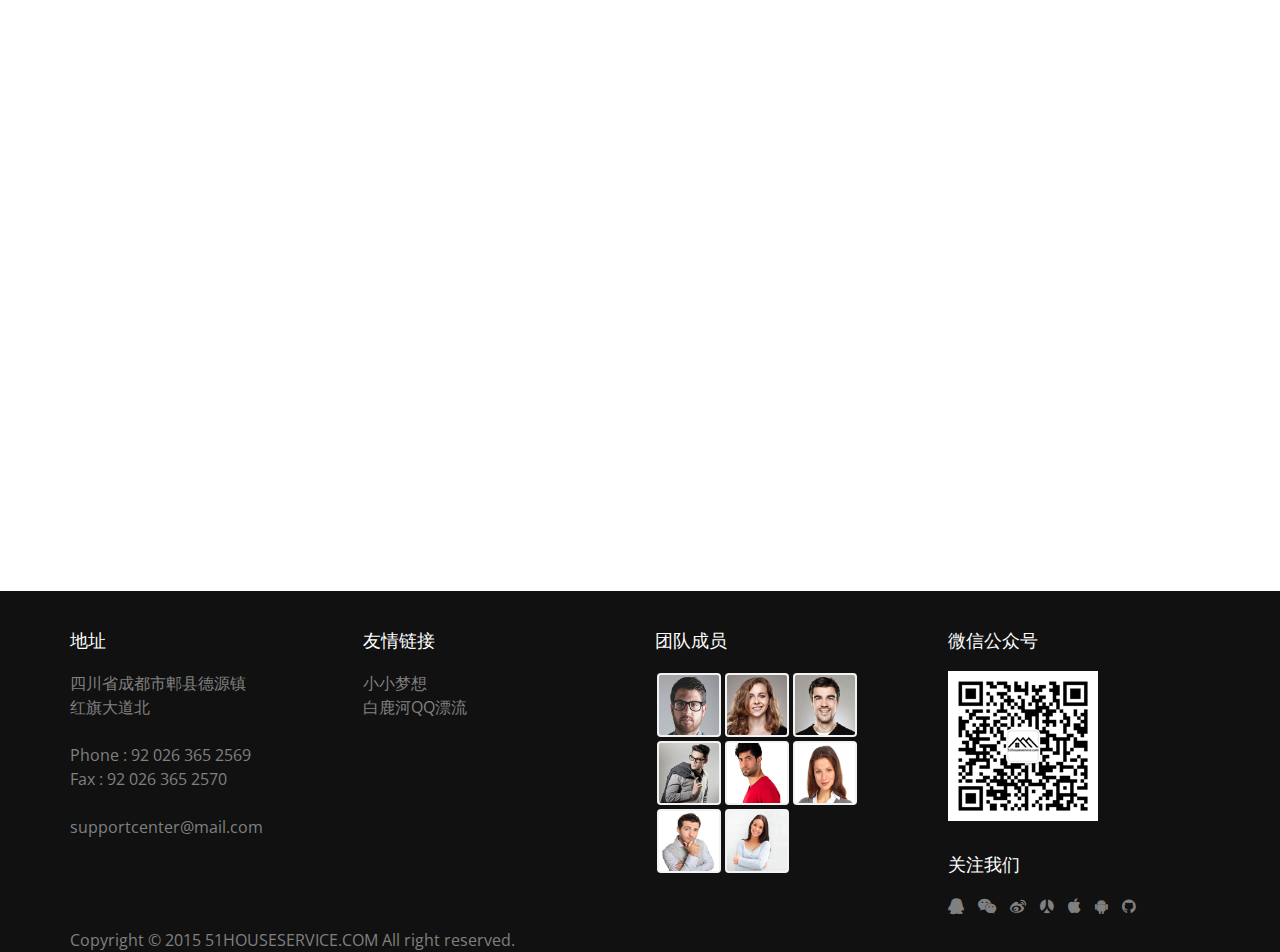
==== commit 5e024097: "添加后台验证码加载，添加struts2框架，添加分享功能，添加微信公众号关注" ====
--- a/WebContent/index01.html
+++ b/WebContent/index01.html
@@ -10,8 +10,8 @@
         <meta http-equiv="X-UA-Compatible" content="IE=edge,chrome=1">
         <title>51HouseService</title>		
 		<!-- Meta Description -->
-        <meta name="description" content="致力于解决万千家庭的各种生活问题，让你足不出户。">
-        <meta name="keywords" content="管道疏通，房屋漏水，开锁，打孔，家电维修，家电回收">
+        <meta name="description" content="致力于解决万千家庭的开锁，管道疏通，房屋漏水，打孔，家电维修，电器回收，铁艺安装与设计等各种生活问题，让你足不出户解决烦恼。">
+        <meta name="keywords" content="开锁，管道疏通，房屋漏水，打孔，家电维修，电器回收，铁艺安装与设计">
         <meta name="author" content="刘少锋">
         <!-- Standard Favicon--> 
 		<link rel="shortcut icon" href="img/favicon.ico">
@@ -82,7 +82,7 @@
                         <li><a href="#service">服务</a></li>
                         <li><a href="#portfolio">图片</a></li>
                         <li><a href="#testimonials">成长</a></li>
-                        <li><a href="#price">价格</a></li>
+                        <li><a href="#price">服务费用</a></li>
                         <li><a href="#contact">反馈</a></li>
                     </ul>
                 </nav>
@@ -270,8 +270,8 @@
 				<div class="row">
 				
 					<div class="sec-title text-center wow animated fadeInDown">
-						<h2>FEATURED PROJECTS</h2>
-						<p>Lorem ipsum dolor sit amet, consectetur adipiscing elit, sed do eiusmod tempor incididunt ut labore et dolore magna aliqua.</p>
+						<h2>实景记录</h2>
+						<p>以下所有图片都来自服务实景拍摄，未经允许，不得转载和使用</p>
 					</div>
 					
 
@@ -400,7 +400,7 @@
 				<div class="row">
 				
 					<div class="sec-title text-center wow animated fadeInDown">
-						<h2>Price</h2>
+						<h2>服务费用</h2>
 						<p>Our price for your company</p>
 					</div>
 					
@@ -475,9 +475,9 @@
 						</div>
 						
 						<ul class="social-button">
-							<li class="wow animated zoomIn"><a href="#"><i class="fa fa-qq fa-2x"></i></a></li>
-							<li class="wow animated zoomIn" data-wow-delay="0.3s"><a href="#"><i class="fa fa-weixin fa-2x"></i></a></li>
-							<li class="wow animated zoomIn" data-wow-delay="0.6s"><a href="#"><i class="fa fa-weibo fa-2x"></i></a></li>							
+							<li class="wow animated zoomIn"><a href="#" onclick="shareToQzone(event)"><i class="fa fa-qq fa-2x"></i></a></li>
+							<li class="wow animated zoomIn" data-wow-delay="0.3s"><a class="fancybox" title="请关注我们的微信公众号" data-fancybox-group="works" href="img/weixin_code.jpg"><i class="fa fa-weixin fa-2x"></i></a></li>
+							<li class="wow animated zoomIn" data-wow-delay="0.6s" onclick="shareToSinaWB(event)"><a href="#"><i class="fa fa-weibo fa-2x"></i></a></li>							
 						</ul>
 						
 					</div>
@@ -567,21 +567,8 @@
 		  
           <!-- Newsletter -->
           <div class="col-xs-12 col-sm-3 col-md-3">
-            <h4>消息订阅</h4>
-            <p>从下方提交邮箱，就可以接收最新的新闻资讯 </p>
-            <form class="form" role="form">
-              <div class="row">
-                <div class="col-xs-12 col-sm-12 col-md-12">
-                  <div class="input-group">
-                    <label class="sr-only" for="subscribe-email">Email address</label>
-                    <input type="email" class="form-control" id="subscribe-email" placeholder="Enter your email">
-                    <span class="input-group-btn">
-                      <button type="submit" class="btn btn-style btn-k btn-primary">OK</button>
-                    </span>
-                  </div>
-                </div>
-              </div>
-            </form>
+            <h4>微信公众号</h4>
+            <p><img id="weixin-code" alt="" src="img/weixin_code.jpg"> </p>
 			<br />
 			<h4>关注我们</h4>
 			  <ul class="list-inline">
@@ -625,5 +612,6 @@
         <script src="js/wow.min.js"></script>
 		<!-- Custom Functions -->
         <script src="js/main.js"></script>
+        <script src="js/share.js"></script>
     </body>
 </html>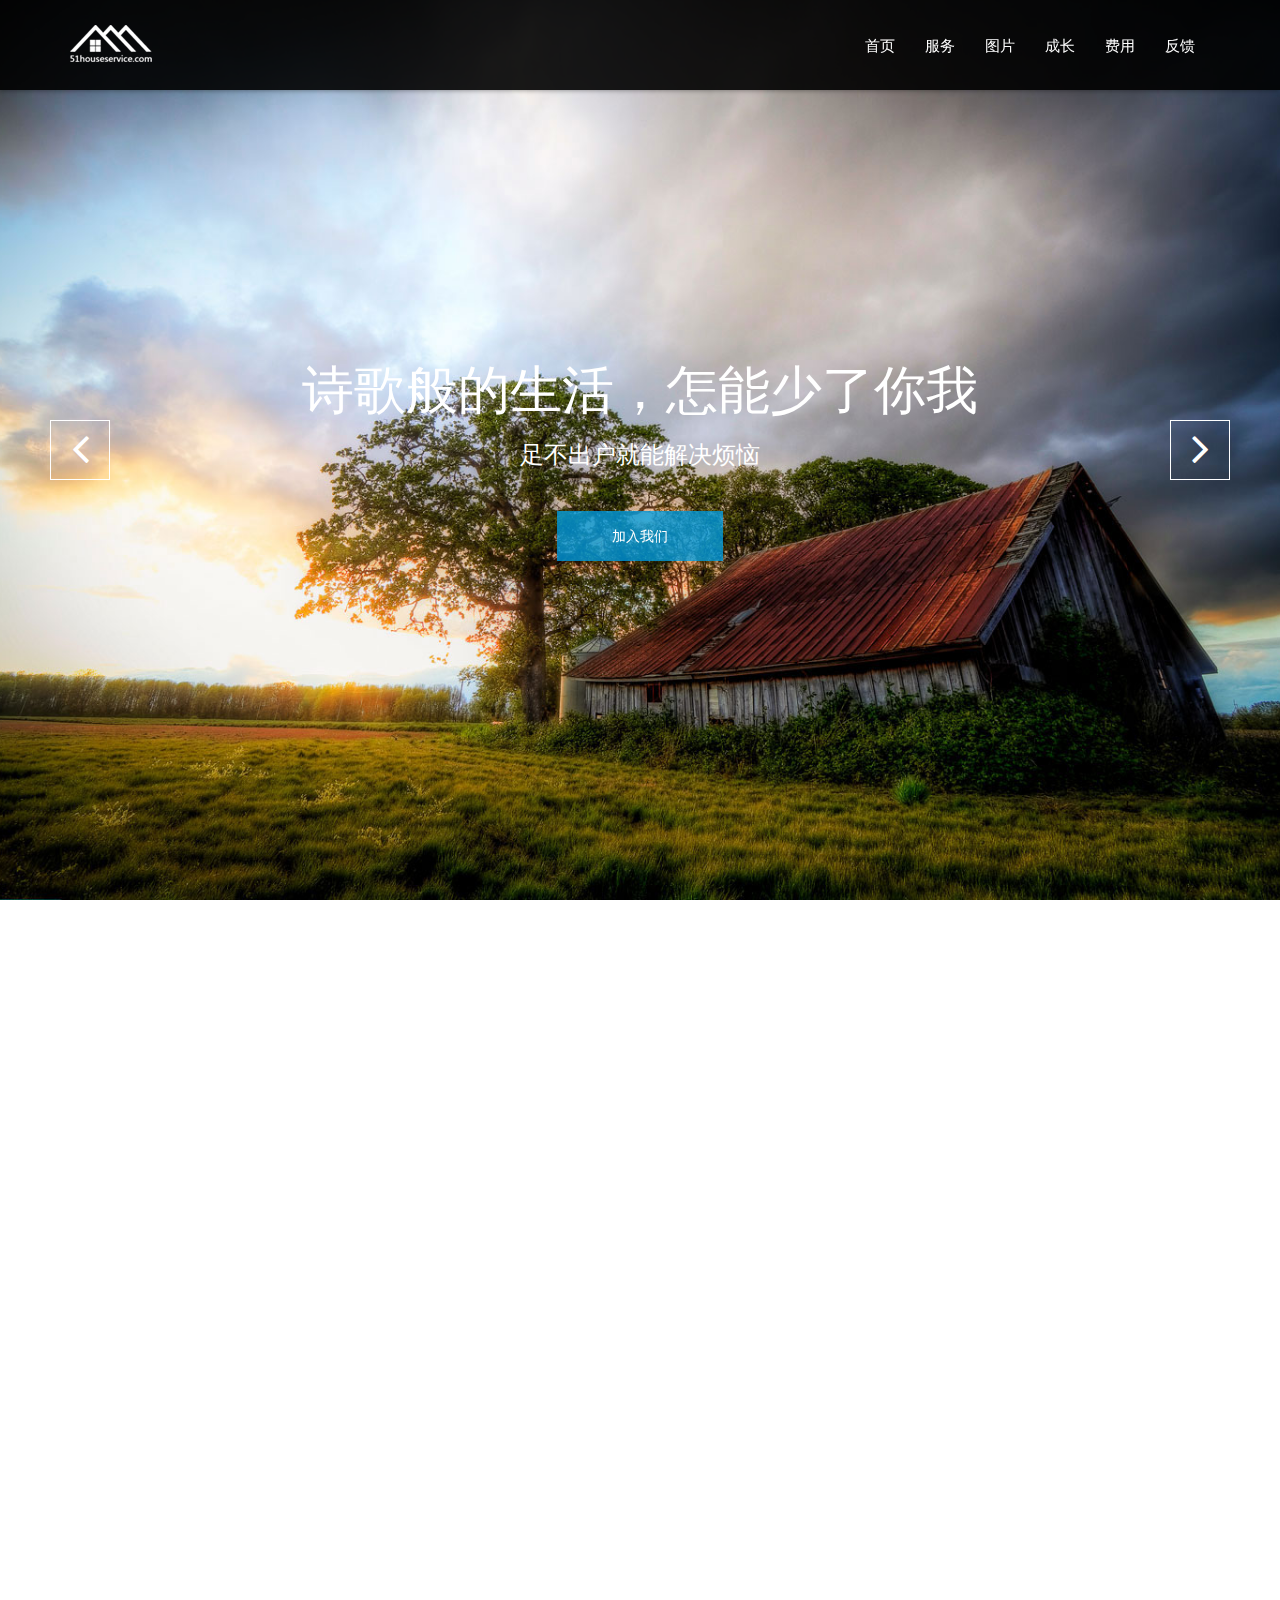
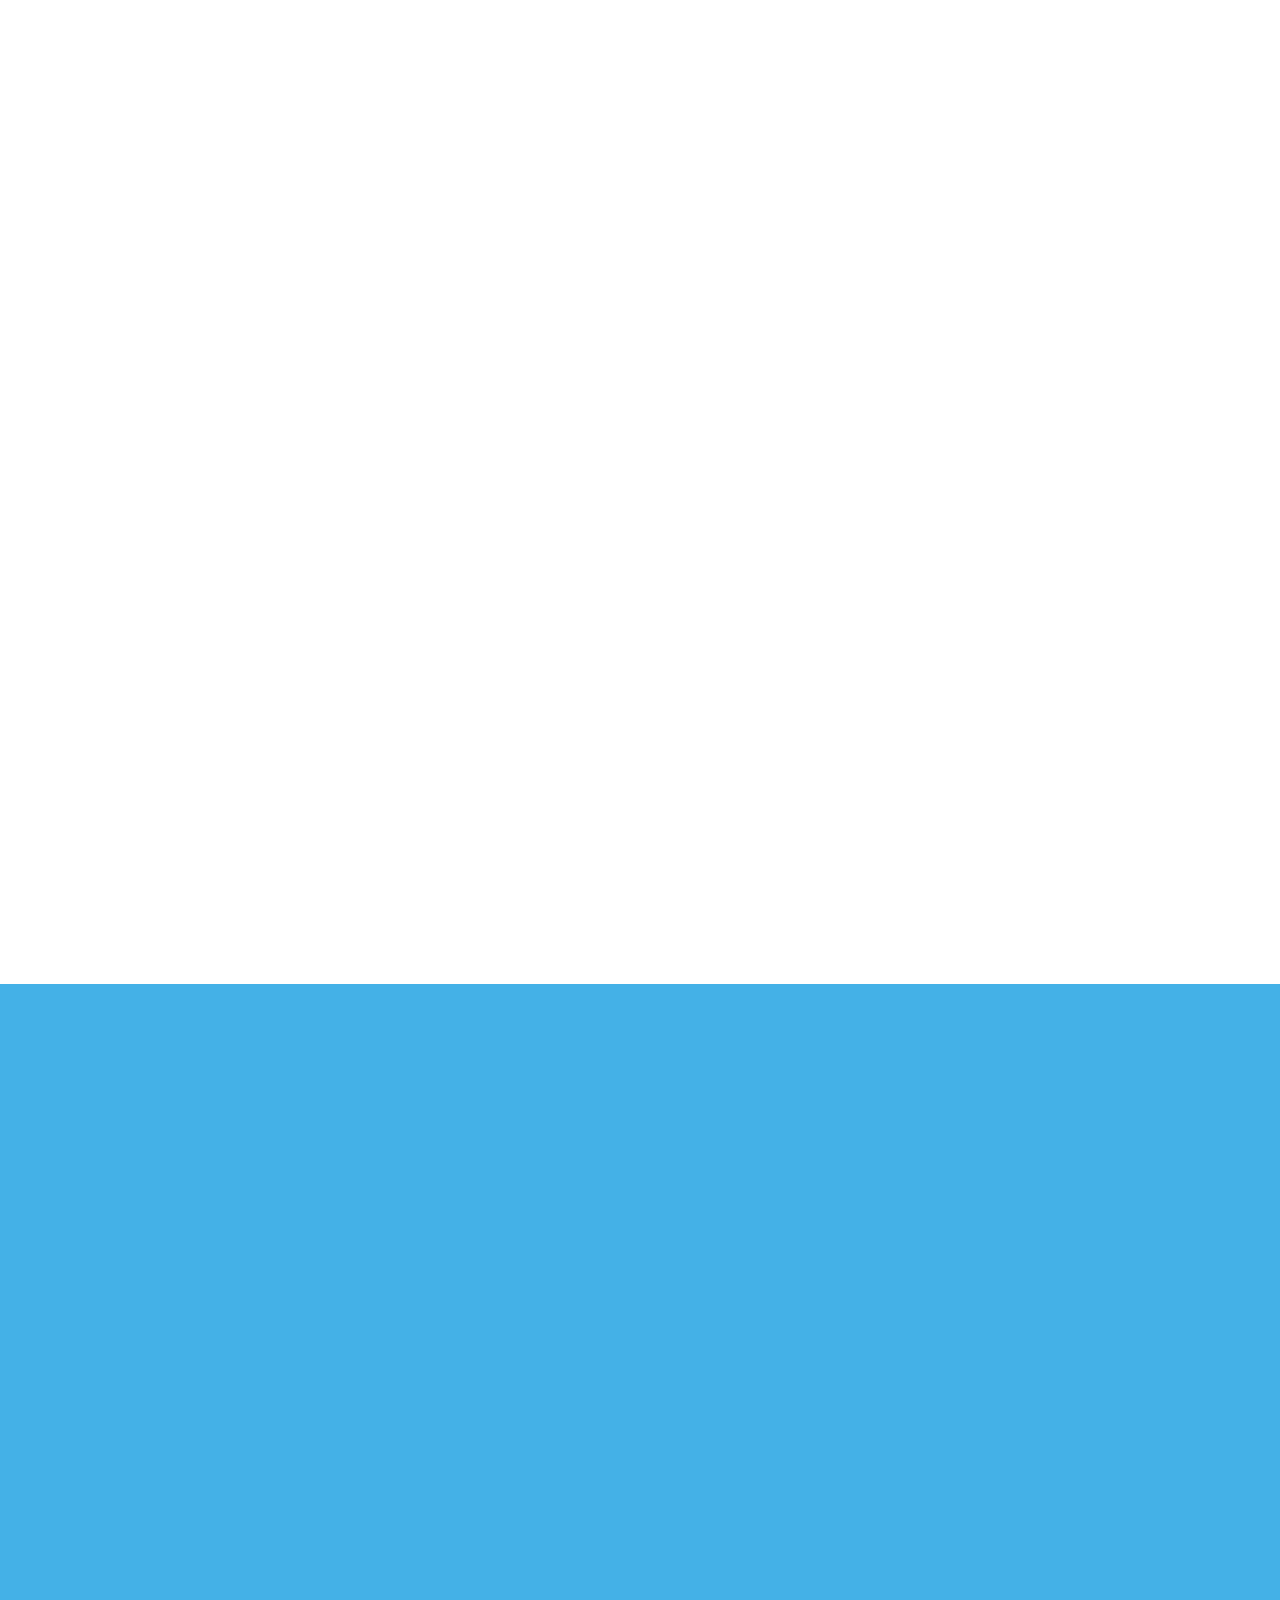
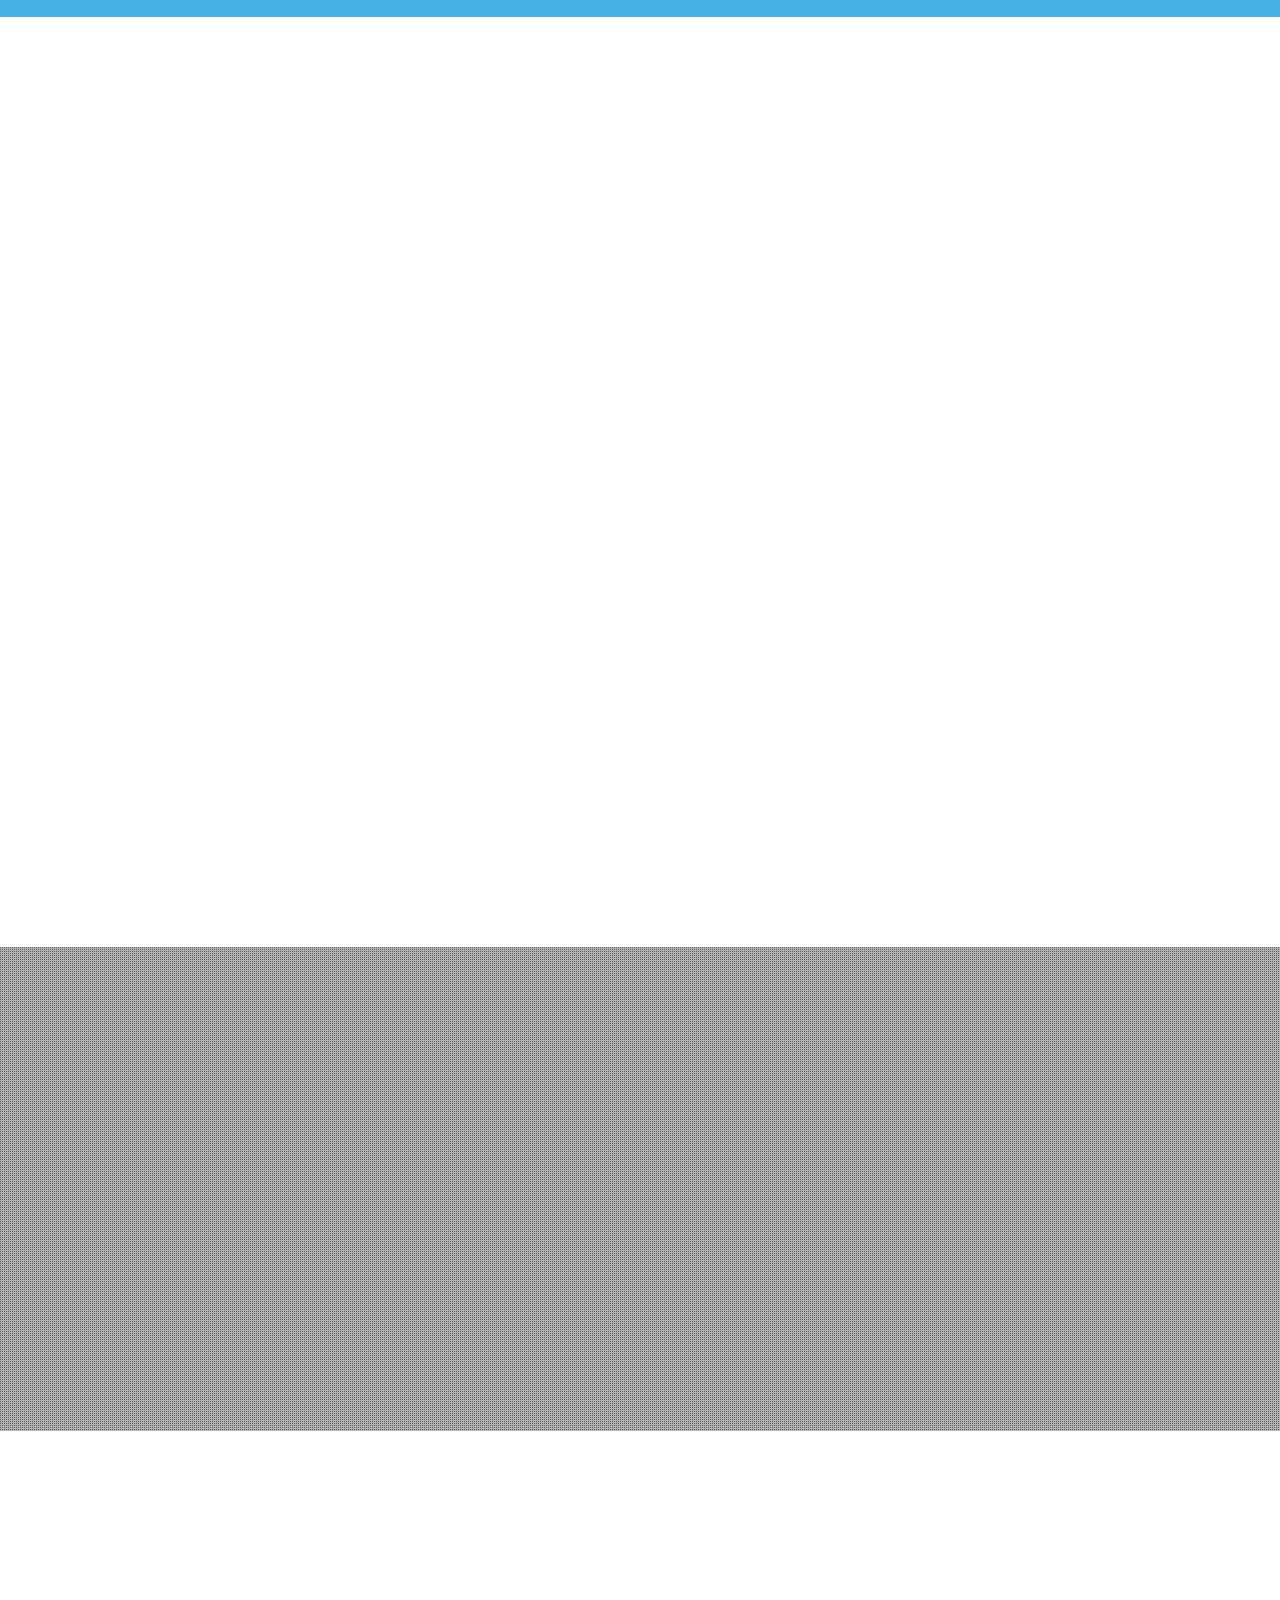
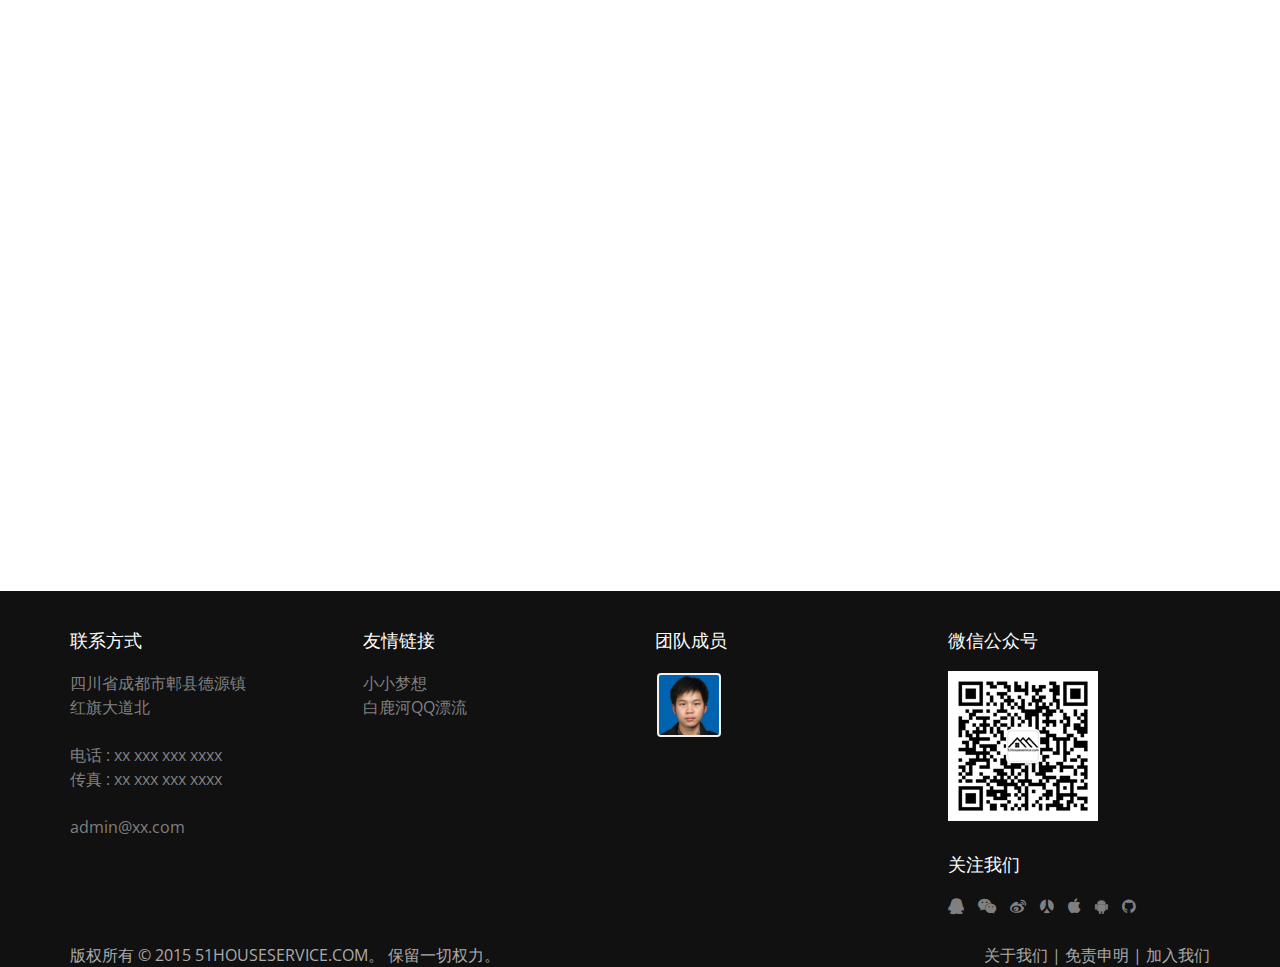
==== commit ad144627: "修改页面部分样式，添加介绍页面" ====
--- a/WebContent/index01.html
+++ b/WebContent/index01.html
@@ -8,7 +8,7 @@
         <meta charset="utf-8">
 		<!-- Always force latest IE rendering engine or request Chrome Frame -->
         <meta http-equiv="X-UA-Compatible" content="IE=edge,chrome=1">
-        <title>51HouseService</title>		
+        <title>首页 - 51HouseService</title>		
 		<!-- Meta Description -->
         <meta name="description" content="致力于解决万千家庭的开锁，管道疏通，房屋漏水，打孔，家电维修，电器回收，铁艺安装与设计等各种生活问题，让你足不出户解决烦恼。">
         <meta name="keywords" content="开锁，管道疏通，房屋漏水，打孔，家电维修，电器回收，铁艺安装与设计">
@@ -70,7 +70,7 @@
 					
 					<!-- logo -->
 					<h1 class="navbar-brand">
-						<a href="#body"><img alt="" src="img/logo_white.png"></a>
+						<a href="/51houseservice"><img alt="" src="img/logo_white.png"></a>
 					</h1>
 					<!-- /logo -->
                 </div>
@@ -82,7 +82,7 @@
                         <li><a href="#service">服务</a></li>
                         <li><a href="#portfolio">图片</a></li>
                         <li><a href="#testimonials">成长</a></li>
-                        <li><a href="#price">服务费用</a></li>
+                        <li><a href="#price">费用</a></li>
                         <li><a href="#contact">反馈</a></li>
                     </ul>
                 </nav>
@@ -476,7 +476,7 @@
 						
 						<ul class="social-button">
 							<li class="wow animated zoomIn"><a href="#" onclick="shareToQzone(event)"><i class="fa fa-qq fa-2x"></i></a></li>
-							<li class="wow animated zoomIn" data-wow-delay="0.3s"><a class="fancybox" title="请关注我们的微信公众号" data-fancybox-group="works" href="img/weixin_code.jpg"><i class="fa fa-weixin fa-2x"></i></a></li>
+							<li class="wow animated zoomIn" data-wow-delay="0.3s"><a class="fancybox" title="请关注我们的微信公众号" data-fancybox-group="works" href="img/weixin_code_1280.jpg"><i class="fa fa-weixin fa-2x"></i></a></li>
 							<li class="wow animated zoomIn" data-wow-delay="0.6s" onclick="shareToSinaWB(event)"><a href="#"><i class="fa fa-weibo fa-2x"></i></a></li>							
 						</ul>
 						
@@ -527,15 +527,15 @@
 		
           <!-- Contact Us -->
           <div class="col-xs-12 col-sm-3 col-md-3">
-            <h4>地址</h4>            
+            <h4>联系方式</h4>            
 			<p>
 			  四川省成都市郫县德源镇 <br />
 			  红旗大道北
 			  <br /><br />
-			  Phone : 92 026 365 2569<br />
-			  Fax   : 92 026 365 2570
+			  电话 : xx xxx xxx xxxx<br />
+			  传真 : xx xxx xxx xxxx
 			  <br /><br />
-			  <a href="mailto:#">supportcenter@mail.com</a>
+			  <a href="mailto:#">admin@xx.com</a>
 			</p>			
           </div><!-- / .Contact Us -->
 		  
@@ -543,26 +543,20 @@
           <div class="col-xs-12 col-sm-3 col-md-3">            
             <h4>友情链接</h4>
             <p>
-              <a href="http://www.liushaofeng.cn">小小梦想 </a><br />
-              <a href="http://www.bailupiaoliu.com">白鹿河QQ漂流  </a><br />
+              <a href="http://www.liushaofeng.cn" target="_blank">小小梦想 </a><br />
+              <a href="http://www.bailupiaoliu.com" target="_blank">白鹿河QQ漂流  </a><br />
             </p>
           </div><!-- / .Useful Links -->
 		  
           <!-- Recent Tweets -->
           <div class="col-xs-12 col-sm-3 col-md-3">
-            <h4>团队成员</h4>
-			<div class="gallery clearfix">
-			  <ul class="list-unstyled">
-			    <li><a href="#"><img src="img/avatar-1.jpg" style="width:60px;height:60px;" alt="..."></a></li>
-				<li><a href="#"><img src="img/avatar-2.jpg" style="width:60px;height:60px;" alt="..."></a></li>
-				<li><a href="#"><img src="img/avatar-3.jpg" style="width:60px;height:60px;" alt="..."></a></li>
-				<li><a href="#"><img src="img/avatar-4.jpg" style="width:60px;height:60px;" alt="..."></a></li>
-				<li><a href="#"><img src="img/avatar-5.jpg" style="width:60px;height:60px;" alt="..."></a></li>
-				<li><a href="#"><img src="img/avatar-6.jpg" style="width:60px;height:60px;" alt="..."></a></li>
-				<li><a href="#"><img src="img/avatar-7.jpg" style="width:60px;height:60px;" alt="..."></a></li>
-				<li><a href="#"><img src="img/avatar-8.jpg" style="width:60px;height:60px;" alt="..."></a></li>				
-			   </ul>
-			</div>
+          	<h4>团队成员</h4>
+            <div class="gallery clearfix">
+              <ul class="list-unstyled">
+                <li><a href="#"><img src="img/member-1.jpg" style="width:60px;height:60px;" alt="..."></a></li>
+               </ul>
+            </div>
+
           </div><!-- / .Recent Tweets -->
 		  
           <!-- Newsletter -->
@@ -582,11 +576,29 @@
 			  </ul>
           </div><!-- / .Newsletter -->
 		  
-        </div> <!-- / .row -->		
-        
-      	<p>Copyright &copy; 2015 51HOUSESERVICE.COM All right reserved. </p>
+        </div> <!-- / .row -->	
+      </div> <!-- / .container --> 
       
-      </div> <!-- / .container --> 
+      <div class="container">
+      	<div class="row">
+        	<!-- copyrigth -->
+        	<div class="col-xs-12 col-sm-12 col-md-12">
+        		<div class="copyright">
+		        	<div class="pull-left">
+		        		<p>版权所有 &copy; 2015 51HOUSESERVICE.COM。 保留一切权力。  <!-- 蜀ICP备14026954号-3 --></p>
+		        	</div>
+		        	<div class="pull-right">
+		        		<p>
+		        			<a href="about">关于我们</a> |
+		        			<a href="declare">免责申明</a> |
+		        			<a href="join">加入我们</a>
+		        		</p>
+		        	</div>
+		        </div>
+          	</div>
+        </div>
+      </div>  
+      
     </footer><!-- / .Footer -->
 		
 		<!-- Essential jQuery Plugins
--- a/WebContent/css/main.css
+++ b/WebContent/css/main.css
@@ -270,7 +270,7 @@
          -o-transition: all 0.8s ease 0s;
             transition: all 0.8s ease 0s;
 
-    background-color: rgba(0,0,0,.4);
+    background-color: rgba(0,0,0,.9);
     box-shadow: 0 1px 4px rgba(0, 0, 0, 0.3);
     padding: 5px 0;
 }
@@ -278,7 +278,9 @@
 #navigation.animated-header {
     padding: 20px 0;
 }
-
+.navbar-brand{
+	padding: 5px 0;
+}
 h1.navbar-brand {
     font-size: 20px;
     font-weight: 700;
@@ -987,20 +989,6 @@
 .contact-details span {
     display: block;
     margin-left: 24px;
-}
-
-
-/*============================================================
-	Google Maps
-==============================================================*/
-
-#google-map {
-    padding: 0;
-}
-
-#map-canvas {
-    width: 100%;
-    height: 300px;
 }
 
 
@@ -1226,6 +1214,20 @@
   border-color: #ccc;
 }
 
+/*============================================================
+	copyright
+==============================================================*/
+.copyright{
+	margin: 15px 0;
+}
+
+.copyright p,.copyright p a{
+	color:#aaa;
+}
+
+.copyright p a:hover{
+	text-decoration: underline;
+}
 
 
 /*============================================================ 
